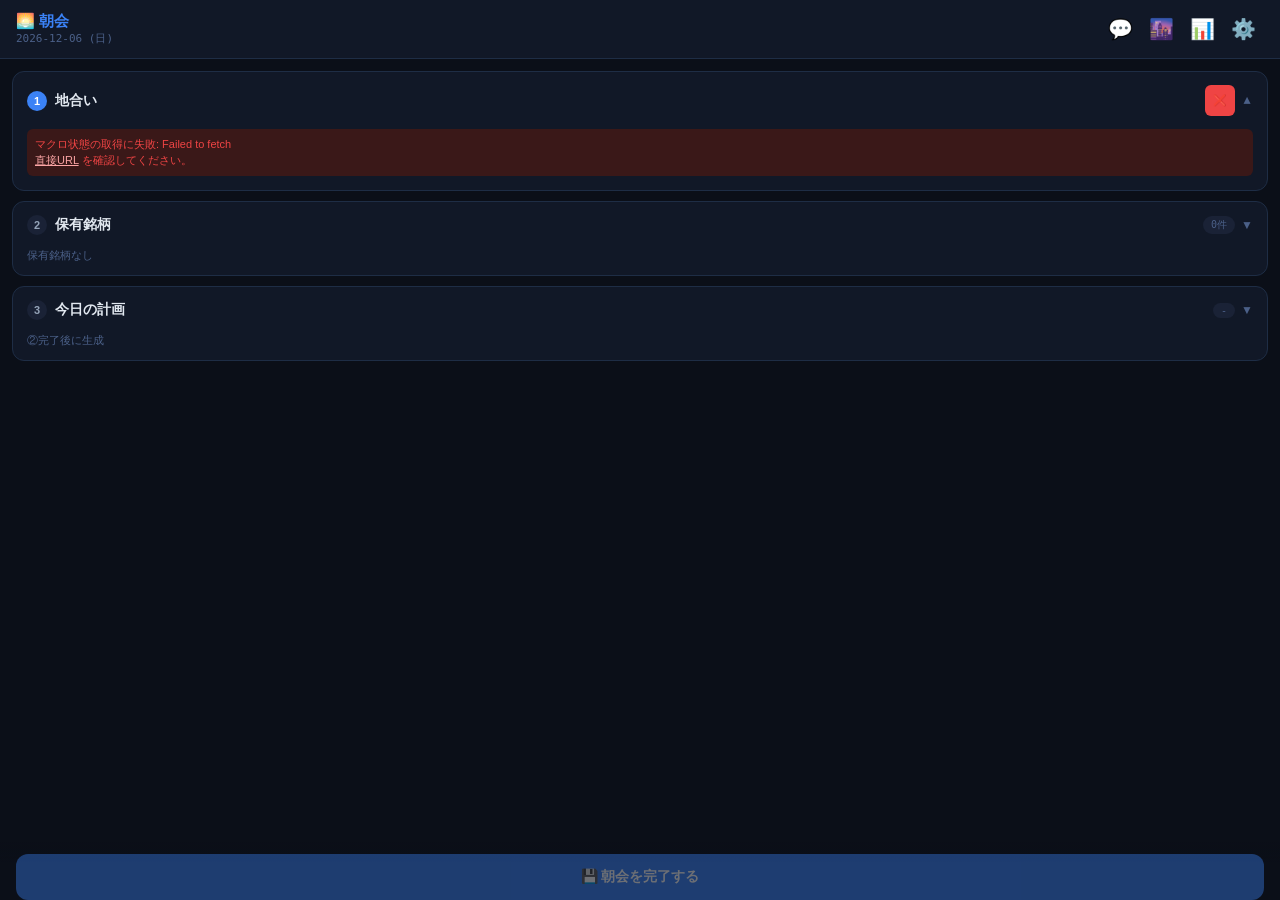
==== morning.html @ c6a456d5 "Implement scenario section for holdings Add scenario section for displaying three scenarios for hold" ====
<!DOCTYPE html>
<html lang="ja">
<head>
<meta charset="UTF-8">
<meta name="viewport" content="width=device-width, initial-scale=1.0, maximum-scale=1.0, user-scalable=no">
<title>朝会 - Trade Journal</title>
<meta name="theme-color" content="#0b0f18">
<meta name="mobile-web-app-capable" content="yes">
<meta name="apple-mobile-web-app-capable" content="yes">
<meta name="apple-mobile-web-app-status-bar-style" content="black-translucent">
<meta name="apple-mobile-web-app-title" content="朝会">
<link rel="apple-touch-icon" href="icon-192.png">
<!-- PWA: manifest を inline data URL で埋め込み -->
<link rel="manifest" id="pwaManifest">
<style>
:root{
  --bg:#0b0f18;--s1:#111827;--s2:#1a2236;--border:#1e2d45;
  --acc:#3b82f6;--green:#10b981;--red:#ef4444;--yellow:#f59e0b;--purple:#8b5cf6;
  --text:#e2e8f0;--t2:#94a3b8;--t3:#4b6088;
  --font:-apple-system,BlinkMacSystemFont,'Hiragino Kaku Gothic ProN',sans-serif;
  --mono:ui-monospace,SFMono-Regular,Menlo,monospace;
}
*{box-sizing:border-box;margin:0;padding:0;-webkit-tap-highlight-color:transparent;}
html,body{height:100%;}
body{
  background:var(--bg);color:var(--text);font-family:var(--font);
  display:flex;flex-direction:column;overflow-x:hidden;
}
button,input,textarea,select{font-family:inherit;}

/* ─── ヘッダー ─── */
header{
  padding:12px 16px;border-bottom:1px solid var(--border);
  display:flex;align-items:center;justify-content:space-between;
  background:var(--s1);flex-shrink:0;
}
.h-title{font-size:15px;font-weight:700;}
.h-title span{color:var(--acc);}
.h-date{font-size:11px;color:var(--t3);font-family:var(--mono);}
.h-btn{
  background:transparent;border:none;color:var(--t2);font-size:20px;
  cursor:pointer;padding:4px 8px;
}
.h-btn:hover{color:var(--text);}

/* ─── メイン ─── */
main{flex:1;overflow-y:auto;-webkit-overflow-scrolling:touch;padding:12px 12px 100px;}

/* ─── マクロアラート ─── */
.macro-alert{
  background:linear-gradient(135deg,#7c2d12,#9a3412);
  border:1px solid #ea580c;border-radius:12px;
  padding:12px 14px;margin-bottom:12px;display:flex;gap:10px;align-items:flex-start;
}
.macro-alert.info{background:linear-gradient(135deg,#1e3a8a,#1e40af);border-color:#3b82f6;}
.macro-alert.warn{background:linear-gradient(135deg,#7c2d12,#9a3412);border-color:#ea580c;}
.macro-alert .a-icon{font-size:24px;line-height:1;flex-shrink:0;}
.macro-alert .a-body{flex:1;min-width:0;}
.macro-alert .a-title{font-size:13px;font-weight:700;margin-bottom:4px;}
.macro-alert .a-text{font-size:11px;color:#fff;opacity:.9;line-height:1.45;}
.macro-alert .a-dismiss{
  background:rgba(0,0,0,.3);border:none;color:#fff;
  border-radius:6px;padding:4px 10px;font-size:11px;cursor:pointer;margin-top:8px;
}

/* ─── セクション（折りたたみ） ─── */
.sec{
  background:var(--s1);border:1px solid var(--border);border-radius:12px;
  margin-bottom:10px;overflow:hidden;
}
.sec-hdr{
  padding:13px 14px;display:flex;align-items:center;justify-content:space-between;
  cursor:pointer;user-select:none;
}
.sec-hdr-l{display:flex;align-items:center;gap:8px;}
.sec-num{
  background:var(--s2);color:var(--t2);font-size:11px;font-weight:700;
  width:20px;height:20px;border-radius:50%;
  display:flex;align-items:center;justify-content:center;flex-shrink:0;
}
.sec-num.done{background:var(--green);color:#fff;}
.sec-num.active{background:var(--acc);color:#fff;}
.sec-title{font-size:14px;font-weight:700;}
.sec-badge{
  font-size:10px;color:var(--t3);
  background:var(--s2);padding:2px 8px;border-radius:10px;font-family:var(--mono);
}
.sec-badge.active{background:var(--acc);color:#fff;}
.sec-badge.done{background:var(--green);color:#fff;}
.sec-badge.error{background:var(--red);color:#fff;}
.sec-arrow{color:var(--t3);font-size:12px;transition:transform .2s;}
.sec.open .sec-arrow{transform:rotate(180deg);}
.sec-body{padding:0 14px 14px;display:none;}
.sec.open .sec-body{display:block;}
.sec-preview{padding:0 14px 12px;font-size:11px;color:var(--t3);}
.sec.open .sec-preview{display:none;}

/* ─── ① 地合い ─── */
.regime-card{display:flex;gap:12px;align-items:center;margin-bottom:10px;}
.regime-icon{font-size:36px;line-height:1;}
.regime-info{flex:1;}
.regime-name{font-size:18px;font-weight:700;}
.regime-name.normal{color:var(--green);}
.regime-name.caution{color:var(--yellow);}
.regime-name.storm{color:#fb923c;}
.regime-name.halt{color:var(--red);}
.regime-meta{font-size:11px;color:var(--t2);font-family:var(--mono);margin-top:2px;}
.regime-advice{
  background:var(--s2);border-left:3px solid var(--acc);
  padding:8px 10px;border-radius:6px;font-size:12px;line-height:1.5;color:var(--t2);
}
.regime-advice.warn{border-left-color:var(--yellow);}
.regime-advice.danger{border-left-color:var(--red);}

/* ─── ② 保有銘柄カード ─── */
.empty{
  text-align:center;padding:30px 12px;color:var(--t3);font-size:13px;
}
.empty .ei{font-size:36px;margin-bottom:10px;}
.h-card{
  background:var(--s2);border:1px solid var(--border);border-radius:10px;
  padding:12px;margin-bottom:10px;transition:border-color .2s;
}
.h-card.judged{border-color:var(--green);background:#0f1d2e;}
.h-card-top{display:flex;justify-content:space-between;align-items:flex-start;margin-bottom:8px;gap:8px;}
.h-code-name{flex:1;min-width:0;}
.h-code{font-size:11px;color:var(--t3);font-family:var(--mono);}
.h-name{font-size:14px;font-weight:700;margin-top:1px;line-height:1.2;}
.h-price{text-align:right;flex-shrink:0;}
.h-cur{font-size:18px;font-weight:700;font-family:var(--mono);line-height:1;}
.h-chg{font-size:11px;font-family:var(--mono);margin-top:3px;}
.h-chg.up{color:var(--green);}
.h-chg.dn{color:var(--red);}

.h-meta{
  display:grid;grid-template-columns:1fr 1fr 1fr;gap:6px;
  background:var(--s1);border-radius:6px;padding:8px;margin-bottom:10px;
  font-size:10px;
}
.h-meta-item{text-align:center;}
.h-meta-lbl{color:var(--t3);margin-bottom:2px;}
.h-meta-val{font-family:var(--mono);font-weight:700;color:var(--text);}
.h-meta-val.dn{color:var(--red);}
.h-meta-val.up{color:var(--green);}

.h-judge-btns{display:grid;grid-template-columns:repeat(3,1fr);gap:6px;}
.j-btn{
  background:var(--s1);color:var(--t2);border:1px solid var(--border);
  border-radius:8px;padding:10px 4px;font-size:11px;font-weight:700;
  cursor:pointer;display:flex;flex-direction:column;align-items:center;gap:3px;
  transition:all .15s;
}
.j-btn .ji{font-size:18px;}
.j-btn:active{transform:scale(.96);}
.j-btn.sel-hold{background:var(--green);color:#fff;border-color:var(--green);}
.j-btn.sel-cut{background:var(--red);color:#fff;border-color:var(--red);}
.j-btn.sel-sell{background:var(--purple);color:#fff;border-color:var(--purple);}

.h-judged-banner{
  background:var(--s1);border-radius:6px;padding:8px 10px;
  font-size:11px;color:var(--t2);text-align:center;cursor:pointer;
  display:flex;align-items:center;justify-content:center;gap:6px;
}
.h-judged-banner b{color:var(--text);}
.h-judged-banner .change-link{color:var(--acc);font-size:10px;margin-left:4px;}

/* ─── Phase 1 (v0.18): 📰 ニュース・材料セクション ─── */
.news-section{
  background:var(--s1);border:1px solid var(--border);border-radius:8px;
  padding:8px 10px;margin:8px 0;
}
.news-hdr{
  display:flex;align-items:center;gap:6px;font-size:11px;color:var(--t2);
  margin-bottom:6px;
}
.news-hdr b{color:var(--text);font-size:12px;}
.news-meta{color:var(--t3);font-size:10px;margin-left:auto;}
.news-refresh-btn{
  background:transparent;border:none;color:var(--t3);cursor:pointer;
  font-size:12px;padding:2px 4px;
}
.news-refresh-btn:hover{color:var(--acc);}
.news-fetch-btn{
  width:100%;background:linear-gradient(135deg,#1d4ed8,#0891b2);
  border:none;border-radius:6px;color:#fff;font-size:12px;font-weight:700;
  padding:8px 10px;cursor:pointer;display:flex;align-items:center;justify-content:center;gap:5px;
}
.news-fetch-btn:active{transform:scale(.98);}
.news-bulk-btn{
  width:100%;background:linear-gradient(135deg,#1d4ed8,#0891b2);
  border:none;border-radius:8px;color:#fff;font-size:13px;font-weight:700;
  padding:11px 12px;cursor:pointer;margin-bottom:10px;
  display:flex;align-items:center;justify-content:center;gap:8px;
}
.news-bulk-btn:active{transform:scale(.98);}
.news-bulk-btn:disabled{opacity:.6;cursor:wait;}
.news-bulk-cached{font-size:10px;color:rgba(255,255,255,0.7);font-weight:500;}

/* ─── Phase 2 (v0.19): 🎯 3シナリオ判断材料 ─── */
.scenario-section{
  background:var(--s1);border:1px solid var(--border);border-radius:8px;
  padding:8px 10px;margin:8px 0;
}
.scenario-hdr{
  display:flex;align-items:center;gap:6px;font-size:11px;color:var(--t2);
  margin-bottom:6px;
}
.scenario-hdr b{color:var(--text);font-size:12px;}
.scenario-fetch-btn{
  width:100%;background:linear-gradient(135deg,#7c3aed,#9333ea);
  border:none;border-radius:6px;color:#fff;font-size:12px;font-weight:700;
  padding:8px 10px;cursor:pointer;display:flex;align-items:center;justify-content:center;gap:5px;
}
.scenario-fetch-btn:active{transform:scale(.98);}
.scenario-bulk-btn{
  width:100%;background:linear-gradient(135deg,#7c3aed,#9333ea);
  border:none;border-radius:8px;color:#fff;font-size:13px;font-weight:700;
  padding:11px 12px;cursor:pointer;margin-bottom:10px;
  display:flex;align-items:center;justify-content:center;gap:8px;
}
.scenario-bulk-btn:active{transform:scale(.98);}
.scenario-bulk-btn:disabled{opacity:.6;cursor:wait;}
.scenario-body{
  font-size:11.5px;line-height:1.6;color:#cbd5e1;padding:2px 0;
}
.scn-h{
  display:flex;align-items:center;gap:6px;font-size:12.5px;font-weight:700;
  padding:6px 8px;border-radius:5px;margin:6px 0 4px;
}
.scn-h span{font-size:14px;}
.scn-hold{background:rgba(34,197,94,0.10);color:#86efac;}
.scn-take{background:rgba(59,130,246,0.10);color:#93c5fd;}
.scn-cut {background:rgba(239,68,68,0.10);color:#fca5a5;}
.scn-li{padding:2px 0 2px 14px;font-size:11.5px;color:#cbd5e1;line-height:1.6;}
.news-loading{
  font-size:11px;color:var(--t2);padding:6px 4px;display:flex;align-items:center;gap:8px;
}
.news-body{
  font-size:11.5px;line-height:1.7;color:#cbd5e1;white-space:normal;
  padding:4px 2px;
}
.news-body b{color:var(--acc);}
.news-error{
  font-size:11px;color:#fca5a5;padding:6px 8px;background:rgba(239,68,68,0.08);
  border-radius:5px;display:flex;flex-direction:column;gap:6px;
}

/* ─── Phase 1 (v0.18): 🎁 優待保有銘柄セクション ─── */
.yutai-section-hdr{
  font-size:11px;color:var(--t3);font-weight:700;letter-spacing:.04em;
  margin:14px 0 6px;padding-top:10px;border-top:1px dashed var(--border);
}
.h-card-yutai{
  background:rgba(217,119,6,0.05);border:1px solid rgba(245,158,11,0.2);
  border-radius:8px;padding:8px 10px;margin-bottom:5px;opacity:.85;
}
.h-yutai-row{
  display:flex;align-items:center;gap:6px;font-size:11px;flex-wrap:wrap;
}
.h-yutai-badge{font-size:13px;}
.h-yutai-code{color:var(--t3);font-family:var(--mono);font-size:10px;}
.h-yutai-name{color:var(--text);font-weight:600;flex:1;min-width:0;overflow:hidden;text-overflow:ellipsis;white-space:nowrap;}
.h-yutai-price{color:var(--t2);font-family:var(--mono);font-size:11px;}
.h-yutai-pnl{font-family:var(--mono);font-size:11px;font-weight:700;}
.h-yutai-pnl .up{color:var(--green);}
.h-yutai-pnl .dn{color:var(--red);}
.h-yutai-detail{
  display:flex;align-items:center;gap:6px;flex-wrap:wrap;
  padding:5px 0 0 22px;font-size:10.5px;color:var(--t2);line-height:1.5;
}
.h-yutai-month{
  background:rgba(245,158,11,0.22);color:#fde68a;font-weight:700;
  padding:1px 6px;border-radius:3px;font-size:9.5px;letter-spacing:.04em;
}
.h-yutai-content{color:var(--text);font-size:10.5px;}

/* 手動入力フォーム */
.h-add-row{
  display:grid;grid-template-columns:1fr 2fr 1fr 50px;gap:6px;margin-bottom:10px;
}
.h-add-row input{
  background:var(--s1);border:1px solid var(--border);color:var(--text);
  padding:8px;border-radius:6px;font-size:12px;font-family:var(--mono);
}
.h-add-row .add-btn{
  background:var(--acc);color:#fff;border:none;border-radius:6px;
  font-size:18px;font-weight:700;cursor:pointer;
}
.h-source-note{
  font-size:10px;color:var(--t3);margin-bottom:8px;
  display:flex;align-items:center;gap:6px;
}
.h-source-note button{
  background:var(--s2);border:1px solid var(--border);color:var(--t2);
  padding:3px 8px;border-radius:4px;font-size:10px;cursor:pointer;
}

/* ─── ③ 計画 ─── */
.plan-empty{text-align:center;padding:24px 12px;color:var(--t3);font-size:12px;}
.plan-gen-btn{
  width:100%;padding:12px;background:var(--acc);color:#fff;border:none;
  border-radius:8px;font-size:13px;font-weight:700;cursor:pointer;
  display:flex;align-items:center;justify-content:center;gap:6px;
}
.plan-gen-btn:disabled{opacity:.5;cursor:not-allowed;}
.plan-text{
  background:var(--s2);border-radius:8px;padding:14px;
  font-size:13px;line-height:1.7;color:var(--text);
  white-space:pre-wrap;word-wrap:break-word;
}
.plan-meta{font-size:10px;color:var(--t3);margin-top:8px;text-align:right;font-family:var(--mono);}
.plan-error{
  background:#3a1818;border:1px solid var(--red);border-radius:8px;
  padding:10px 12px;color:#fca5a5;font-size:12px;line-height:1.5;
}

/* ─── 完了ボタン ─── */
.done-btn-wrap{
  position:fixed;bottom:0;left:0;right:0;
  padding:12px 16px env(safe-area-inset-bottom, 12px);
  background:linear-gradient(to top, var(--bg) 65%, transparent);
  z-index:90;
}
.done-btn{
  width:100%;padding:14px;border-radius:12px;border:none;
  background:var(--acc);color:#fff;font-size:14px;font-weight:700;
  cursor:pointer;transition:opacity .2s;
}
.done-btn:disabled{opacity:.4;cursor:not-allowed;}
.done-btn.completed{background:var(--green);}

/* ─── トースト ─── */
.toast{
  position:fixed;bottom:90px;left:50%;transform:translateX(-50%);
  background:var(--s2);color:var(--text);padding:10px 16px;border-radius:8px;
  font-size:12px;z-index:1000;border:1px solid var(--border);
  opacity:0;transition:opacity .25s;pointer-events:none;
  max-width:90%;text-align:center;
}
.toast.on{opacity:1;}

/* ─── モーダル ─── */
.modal-bg{
  position:fixed;inset:0;background:rgba(0,0,0,.7);z-index:200;
  display:none;align-items:flex-end;justify-content:center;
}
.modal-bg.on{display:flex;}
.modal{
  background:var(--s1);border-top-left-radius:16px;border-top-right-radius:16px;
  width:100%;max-width:480px;max-height:85vh;overflow-y:auto;
  padding:14px 16px env(safe-area-inset-bottom, 16px);
  border-top:1px solid var(--border);
}
.modal-hdr{
  display:flex;justify-content:space-between;align-items:center;
  padding-bottom:10px;border-bottom:1px solid var(--border);margin-bottom:14px;
}
.modal-title{font-size:15px;font-weight:700;}
.modal-close{
  background:transparent;border:none;color:var(--t2);font-size:22px;cursor:pointer;
}
.modal-sec{margin-bottom:18px;}
.modal-sec-title{
  font-size:11px;color:var(--t3);text-transform:uppercase;
  letter-spacing:.05em;margin-bottom:8px;font-weight:700;
}
.modal label{font-size:11px;color:var(--t2);display:block;margin-bottom:4px;}
.modal input[type=text],.modal input[type=password]{
  width:100%;background:var(--s2);border:1px solid var(--border);
  color:var(--text);padding:10px;border-radius:6px;font-size:12px;
  font-family:var(--mono);margin-bottom:8px;
}
.modal-btn{
  background:var(--s2);border:1px solid var(--border);color:var(--text);
  padding:9px 12px;border-radius:6px;font-size:12px;cursor:pointer;
  width:100%;text-align:left;margin-bottom:6px;
  display:flex;align-items:center;gap:8px;
}
.modal-btn:hover{background:var(--border);}
.modal-btn.danger{color:#fca5a5;border-color:#7f1d1d;}
.modal-btn.primary{background:var(--acc);border-color:var(--acc);color:#fff;}
.modal-btn .ki{font-size:14px;}

.history-item{
  background:var(--s2);border-radius:6px;padding:8px 10px;margin-bottom:6px;
  font-size:11px;
}
.history-item .hi-date{color:var(--t2);font-family:var(--mono);}
.history-item .hi-summary{margin-top:3px;color:var(--text);}

.api-status{font-size:10px;margin-top:4px;}
.api-status.set{color:var(--green);}
.api-status.unset{color:var(--yellow);}

/* ─── ローディング ─── */
.loading{display:inline-flex;gap:6px;align-items:center;color:var(--t3);font-size:12px;}
.loading::before{
  content:"";width:12px;height:12px;border:2px solid var(--border);
  border-top-color:var(--acc);border-radius:50%;animation:spin .8s linear infinite;
}
@keyframes spin{to{transform:rotate(360deg);}}

/* ─── 全般 ─── */
.muted{color:var(--t3);}
.error{color:var(--red);font-size:11px;padding:8px;background:#3a1818;border-radius:6px;line-height:1.4;}
.error a{color:#fca5a5;}

/* ─── 判断レビュー (v0.4) ─── */
.period-tabs{
  display:flex;gap:6px;margin-bottom:10px;
}
.ptab{
  flex:1;background:var(--s2);border:1px solid var(--border);
  color:var(--t2);padding:8px;border-radius:6px;font-size:11px;
  font-weight:700;cursor:pointer;transition:all .15s;
}
.ptab.active{background:var(--acc);color:#fff;border-color:var(--acc);}

.pattern-grid{
  display:grid;grid-template-columns:1fr 1fr;gap:8px;
}
@media(max-width:380px){
  .pattern-grid{grid-template-columns:1fr;}
}
.pattern-card{
  background:var(--s2);border:1px solid var(--border);
  border-radius:8px;padding:10px;
}
.pattern-card.too-early{border-left:3px solid var(--yellow);}
.pattern-card.held-wrong{border-left:3px solid var(--red);}
.pat-hdr{display:flex;align-items:center;gap:6px;margin-bottom:8px;}
.pat-icon{font-size:16px;line-height:1;}
.pat-title{font-size:12px;font-weight:700;}
.pat-stat{margin-bottom:8px;}
.pat-num{font-size:22px;font-weight:700;font-family:var(--mono);line-height:1;color:var(--text);}
.pat-num span{font-size:11px;font-weight:400;color:var(--t3);margin-left:2px;}
.pat-avg{font-size:10px;color:var(--t3);font-family:var(--mono);margin-top:3px;}
.pat-avg.up{color:var(--green);}
.pat-avg.dn{color:var(--red);}
.pat-empty{font-size:11px;color:var(--t3);text-align:center;padding:8px 0;}
.pat-list{display:flex;flex-direction:column;gap:4px;}
.pat-row{
  display:flex;align-items:center;gap:6px;font-size:10px;
  padding:5px 6px;background:var(--s1);border-radius:4px;
}
.pr-code{font-family:var(--mono);color:var(--t3);min-width:42px;flex-shrink:0;}
.pr-name{flex:1;min-width:0;overflow:hidden;text-overflow:ellipsis;white-space:nowrap;color:var(--text);}
.pr-score{font-family:var(--mono);font-weight:700;flex-shrink:0;}
.pr-score.up{color:var(--green);}
.pr-score.dn{color:var(--red);}

.summary-grid{
  display:grid;grid-template-columns:repeat(3,1fr);gap:6px;
}
.sum-item{
  background:var(--s2);border-radius:6px;padding:10px 8px;text-align:center;
}
.sum-lbl{font-size:10px;color:var(--t3);margin-bottom:5px;}
.sum-val{font-size:18px;font-weight:700;font-family:var(--mono);line-height:1;color:var(--text);}
.sum-val span{font-size:10px;color:var(--t3);font-weight:400;margin-left:1px;}
.sum-val.up{color:var(--green);}
.sum-val.dn{color:var(--red);}

.judg-list{display:flex;flex-direction:column;gap:3px;max-height:320px;overflow-y:auto;-webkit-overflow-scrolling:touch;}
.judg-row{
  display:grid;grid-template-columns:42px 50px 22px 22px 1fr;gap:6px;
  align-items:center;font-size:11px;padding:7px 8px;background:var(--s2);border-radius:4px;
}
.jr-date{font-family:var(--mono);color:var(--t3);}
.jr-code{font-family:var(--mono);color:var(--text);}
.jr-judge,.jr-out{text-align:center;font-size:13px;line-height:1;}
.jr-score{font-family:var(--mono);font-weight:700;text-align:right;}
.jr-score.up{color:var(--green);}
.jr-score.dn{color:var(--red);}
.jr-score.muted{color:var(--t3);}

.review-pending-note{
  font-size:10px;color:var(--t3);margin-top:8px;text-align:right;font-family:var(--mono);
}

.review-hdr-actions{display:flex;gap:4px;align-items:center;}
.review-hdr-actions .icon-btn{
  background:transparent;border:none;color:var(--t2);font-size:16px;cursor:pointer;padding:4px 8px;
}
.review-hdr-actions .icon-btn:hover{color:var(--text);}

/* ─── 指値ウォッチ (v0.5) ─── */
.w-card{
  background:var(--s2);border:1px solid var(--border);border-radius:10px;
  padding:10px 12px;margin-bottom:8px;
}
.w-card-top{display:flex;justify-content:space-between;align-items:flex-start;gap:8px;margin-bottom:8px;}
.w-name-row{flex:1;min-width:0;}
.w-rank{
  display:inline-block;font-size:10px;font-weight:700;padding:1px 6px;border-radius:8px;
  font-family:var(--mono);margin-right:6px;vertical-align:middle;
}
.w-rank.s{background:var(--purple);color:#fff;}
.w-rank.a{background:var(--acc);color:#fff;}
.w-code{font-family:var(--mono);color:var(--t3);font-size:11px;}
.w-name{font-size:13px;font-weight:700;line-height:1.2;margin-top:2px;color:var(--text);}
.w-cur{text-align:right;flex-shrink:0;}
.w-cur-val{font-family:var(--mono);font-size:14px;font-weight:700;color:var(--text);}
.w-cur-lbl{font-size:9px;color:var(--t3);}

.w-level{
  display:flex;align-items:center;gap:6px;
  background:var(--s1);border-radius:6px;padding:6px 8px;font-size:11px;
}
.w-level-tag{flex-shrink:0;font-size:11px;}
.w-level-price{font-family:var(--mono);font-weight:700;color:var(--text);}
.w-level-dist{
  margin-left:auto;font-family:var(--mono);font-size:10px;
  padding:2px 6px;border-radius:4px;background:var(--s2);
}
.w-level-dist.close{background:#1a3a2a;color:var(--green);}
.w-level-dist.very-close{background:#2a3a1a;color:#bef264;font-weight:700;}

.w-meta{
  display:flex;gap:10px;font-size:10px;color:var(--t3);margin-top:6px;
  font-family:var(--mono);
}
.w-empty{
  text-align:center;padding:20px 12px;color:var(--t3);font-size:12px;
}

.watch-settings-row{
  display:grid;grid-template-columns:1fr 1fr;gap:8px;margin-bottom:8px;
}
.watch-settings-row label{font-size:10px;color:var(--t3);display:block;margin-bottom:3px;}
.watch-settings-row input,.watch-settings-row select{
  width:100%;background:var(--s2);border:1px solid var(--border);
  color:var(--text);padding:6px 8px;border-radius:4px;font-size:12px;font-family:var(--mono);
}
.watch-toggle{
  display:flex;align-items:center;gap:8px;padding:8px;background:var(--s2);
  border-radius:6px;font-size:12px;color:var(--text);cursor:pointer;
}
.watch-toggle input{width:auto;}

/* ─── 月次Claude分析 (v0.6) ─── */
.ma-card{
  background:var(--s2);border-radius:8px;padding:12px;border-left:3px solid var(--purple);
}
.ma-loading{
  text-align:center;padding:18px 12px;color:var(--t3);font-size:12px;
}
.ma-empty{
  text-align:center;padding:18px 12px;color:var(--t3);font-size:11px;line-height:1.5;
}
.ma-text{
  font-size:12px;line-height:1.7;color:var(--text);
  white-space:pre-wrap;word-wrap:break-word;
}
.ma-meta{
  display:flex;justify-content:space-between;align-items:center;margin-top:10px;
  padding-top:10px;border-top:1px solid var(--border);
  font-size:10px;color:var(--t3);font-family:var(--mono);
}
.ma-regen-btn{
  background:transparent;border:1px solid var(--border);color:var(--t2);
  padding:4px 10px;border-radius:4px;font-size:10px;cursor:pointer;
}
.ma-regen-btn:hover{background:var(--s1);color:var(--text);}
.ma-regen-btn:disabled{opacity:.4;cursor:not-allowed;}
.ma-error{
  background:#3a1818;border:1px solid var(--red);border-radius:6px;
  padding:8px 10px;color:#fca5a5;font-size:11px;line-height:1.5;
}
.ma-gen-btn{
  width:100%;padding:10px;background:var(--purple);color:#fff;border:none;
  border-radius:6px;font-size:12px;font-weight:700;cursor:pointer;margin-top:8px;
}
.ma-gen-btn:hover{opacity:.9;}
.ma-gen-btn:disabled{opacity:.5;cursor:not-allowed;}

/* ─── サブタブ (v0.8 機能B - 売買分析タブ) ─── */
.sub-tabs{
  display:flex;gap:4px;margin-bottom:10px;
  border-bottom:2px solid var(--border);
}
.stab{
  flex:1;background:transparent;border:none;
  color:var(--t3);padding:8px 6px;
  font-size:12px;font-weight:700;cursor:pointer;
  border-bottom:3px solid transparent;margin-bottom:-2px;
  transition:color .15s, border-color .15s;
}
.stab:hover{color:var(--t2);}
.stab.active{color:var(--acc);border-bottom-color:var(--acc);}

/* 売買分析タブ: カード */
.ja-card{
  background:var(--s2);border-radius:8px;padding:14px;
  border-left:3px solid var(--purple);
}
.ja-empty{
  text-align:center;padding:20px 12px;color:var(--t3);
  font-size:12px;line-height:1.6;
}
.ja-empty b{color:var(--t2);}
.ja-preview{
  font-size:12px;color:var(--t2);line-height:1.7;
  padding:10px 12px;background:var(--s1);border-radius:6px;
}
.ja-preview b{color:var(--text);font-size:11px;text-transform:uppercase;letter-spacing:.05em;display:block;margin-bottom:4px;}
.ja-preview .up{color:var(--green);font-weight:700;font-family:var(--mono);}
.ja-preview .dn{color:var(--red);font-weight:700;font-family:var(--mono);}
.ja-gen-btn{
  width:100%;padding:12px;background:var(--purple);color:#fff;border:none;
  border-radius:8px;font-size:13px;font-weight:700;cursor:pointer;margin-top:12px;
}
.ja-gen-btn:hover{opacity:.9;}
.ja-gen-btn:disabled{opacity:.4;cursor:not-allowed;background:var(--s3);color:var(--t3);}
.ja-gen-btn.ja-regen{
  background:var(--s2);color:var(--t2);
  border:1px solid var(--border);
  font-size:11px;padding:9px;
}
.ja-gen-btn.ja-regen:hover{background:var(--s1);color:var(--text);}
.ja-note{
  font-size:10px;color:var(--t3);margin-top:10px;text-align:center;line-height:1.6;
}

/* B-4: Step カード（Gemini 市場文脈・数値解釈、B-5 で Claude Sonnet 戦略も追加） */
.ja-result{
  margin-top:14px;
}
.ja-result:empty{display:none;}
.ja-step-card{
  background:var(--s1);border-radius:8px;padding:12px 14px;margin-top:10px;
  border-left:3px solid var(--acc);
}
.ja-step-card.loading{border-left-color:var(--yellow);opacity:.7;}
.ja-step-card.error{border-left-color:var(--red);}
.ja-step-card.strategy{border-left-color:var(--green);}
.ja-step-hdr{
  font-size:12px;font-weight:700;color:var(--text);
  margin-bottom:8px;letter-spacing:.02em;
}
.ja-step-body{
  font-size:11px;line-height:1.75;color:var(--t2);
  white-space:pre-wrap;word-wrap:break-word;
}
.ja-step-meta{
  font-size:9px;color:var(--t3);font-family:var(--mono);
  margin-top:8px;padding-top:6px;border-top:1px solid var(--border);
  text-align:right;
}
.ja-step-error{
  background:#3a1818;border-radius:6px;padding:8px 10px;
  color:#fca5a5;font-size:11px;line-height:1.5;
}
.ja-step-placeholder{
  margin-top:10px;padding:10px 14px;
  background:var(--s2);border:1px dashed var(--border);
  border-radius:6px;text-align:center;
  font-size:10px;color:var(--t3);
}

/* v0.10: 分析履歴パネル */
.ja-hist-btn{
  background:var(--s1);color:var(--t2);border:1px solid var(--border);
  border-radius:6px;padding:7px 10px;font-size:11px;font-weight:600;
  cursor:pointer;margin-top:10px;width:100%;
  display:flex;align-items:center;justify-content:center;gap:6px;
}
.ja-hist-btn:hover{background:var(--s3);color:var(--text);}
.ja-hist-btn .ja-hist-count{
  font-size:10px;color:var(--t3);font-family:var(--mono);
}
.ja-hist-panel{
  margin-top:12px;background:var(--s1);border-radius:8px;
  border-left:3px solid var(--acc);padding:12px;
}
.ja-hist-panel-hdr{
  display:flex;align-items:center;justify-content:space-between;
  padding-bottom:10px;border-bottom:1px solid var(--border);margin-bottom:10px;
}
.ja-hist-panel-title{font-size:12px;font-weight:700;color:var(--text);}
.ja-hist-panel-close{
  background:transparent;border:none;color:var(--t3);
  font-size:16px;cursor:pointer;padding:2px 6px;
}
.ja-hist-panel-close:hover{color:var(--text);}
.ja-hist-filter{
  display:flex;gap:4px;flex-wrap:wrap;margin-bottom:10px;
}
.ja-hist-filter button{
  background:var(--s2);color:var(--t3);border:1px solid var(--border);
  border-radius:14px;padding:4px 10px;font-size:10px;font-weight:600;
  cursor:pointer;
}
.ja-hist-filter button.active{
  background:var(--acc);color:#fff;border-color:var(--acc);
}
.ja-hist-list{
  display:flex;flex-direction:column;gap:6px;
  max-height:60vh;overflow-y:auto;
}
.ja-hist-empty{
  text-align:center;padding:24px 12px;color:var(--t3);
  font-size:11px;line-height:1.6;
}
.ja-hist-item{
  background:var(--s2);border-radius:6px;border:1px solid var(--border);
  overflow:hidden;
}
.ja-hist-head{
  padding:10px 12px;cursor:pointer;
  display:flex;align-items:center;gap:8px;
  transition:background .15s;
}
.ja-hist-head:hover{background:var(--s3);}
.ja-hist-date{
  font-size:11px;font-weight:700;color:var(--text);
  font-family:var(--mono);min-width:70px;
}
.ja-hist-period{
  font-size:9px;color:var(--t3);background:var(--s3);
  padding:2px 6px;border-radius:10px;font-weight:600;
}
.ja-hist-meta{
  flex:1;font-size:10px;color:var(--t2);line-height:1.4;
}
.ja-hist-meta .up{color:var(--green);font-weight:700;font-family:var(--mono);}
.ja-hist-meta .dn{color:var(--red);font-weight:700;font-family:var(--mono);}
.ja-hist-chev{font-size:10px;color:var(--t3);transition:transform .15s;}
.ja-hist-item.open .ja-hist-chev{transform:rotate(180deg);}
.ja-hist-detail{
  padding:10px 12px;border-top:1px solid var(--border);background:var(--s1);
}
.ja-hist-actions{
  display:flex;gap:6px;margin-top:10px;
  padding-top:10px;border-top:1px dashed var(--border);
}
.ja-hist-actions button{
  flex:1;background:var(--s2);color:var(--t2);border:1px solid var(--border);
  border-radius:6px;padding:7px 10px;font-size:10px;font-weight:600;
  cursor:pointer;
}
.ja-hist-actions button:hover{background:var(--s3);color:var(--text);}
.ja-hist-actions .ja-hist-del:hover{color:#fca5a5;border-color:#7f1d1d;}
.ja-hist-legacy{
  font-size:9px;color:var(--t3);font-style:italic;
}

/* v0.11: 汎用コピーボタン（橙色で控えめ） */
.copy-btn-sm{
  background:transparent;
  border:1px solid rgba(245, 158, 11, 0.35);
  color:#f59e0b;
  border-radius:4px;padding:2px 7px;
  font-size:10px;font-weight:600;cursor:pointer;
  line-height:1.3;
  transition:background .15s, border-color .15s;
}
.copy-btn-sm:hover{
  background:rgba(245, 158, 11, 0.10);
  border-color:rgba(245, 158, 11, 0.6);
}
.copy-btn-sm:active{
  background:rgba(245, 158, 11, 0.20);
}
/* カードヘッダー右端に配置するためのラッパー */
.card-hdr-with-copy{
  display:flex;align-items:center;justify-content:space-between;
  gap:8px;margin-bottom:8px;
}
.card-hdr-with-copy .ja-step-hdr,
.card-hdr-with-copy .ev-gemini-hdr{
  margin-bottom:0;
}

/* v0.11: セクション単位コピーボタン（ズレ銘柄ごと・朝会③全体） */
.copy-section-btn{
  background:rgba(245, 158, 11, 0.08);
  color:#f59e0b;
  border:1px solid rgba(245, 158, 11, 0.3);
  border-radius:6px;padding:6px 10px;
  font-size:11px;font-weight:600;cursor:pointer;
  margin-top:8px;width:100%;
  display:flex;align-items:center;justify-content:center;gap:6px;
}
.copy-section-btn:hover{
  background:rgba(245, 158, 11, 0.15);
  border-color:rgba(245, 158, 11, 0.5);
}

/* v0.15: 深掘りボタン（チャットへの導線、青系で copy と区別） */
.drill-btn-sm{
  background:transparent;
  border:1px solid rgba(59, 130, 246, 0.35);
  color:#93c5fd;
  border-radius:4px;padding:2px 7px;
  font-size:10px;font-weight:600;cursor:pointer;
  line-height:1.3;
  transition:background .15s, border-color .15s;
}
.drill-btn-sm:hover{
  background:rgba(59, 130, 246, 0.10);
  border-color:rgba(59, 130, 246, 0.6);
}
.drill-btn-sm:active{
  background:rgba(59, 130, 246, 0.20);
}
.drill-section-btn{
  background:rgba(59, 130, 246, 0.08);
  color:#93c5fd;
  border:1px solid rgba(59, 130, 246, 0.3);
  border-radius:6px;padding:6px 10px;
  font-size:11px;font-weight:600;cursor:pointer;
  margin-top:6px;width:100%;
  display:flex;align-items:center;justify-content:center;gap:6px;
}
.drill-section-btn:hover{
  background:rgba(59, 130, 246, 0.15);
  border-color:rgba(59, 130, 246, 0.5);
}
/* カード右上にコピー＋深掘りを2つ並べるための簡易ラッパー */
.btn-row-tr{
  position:absolute;top:10px;right:12px;
  display:flex;gap:5px;align-items:center;
}

/* v0.11: 夕会モーダルヘッダの日次まとめボタン */
.ev-digest-btn{
  background:rgba(245, 158, 11, 0.10);
  color:#f59e0b;
  border:1px solid rgba(245, 158, 11, 0.35);
  border-radius:6px;padding:5px 10px;
  font-size:11px;font-weight:600;cursor:pointer;
  margin-right:6px;
  display:inline-flex;align-items:center;gap:4px;
  transition:background .15s;
}
.ev-digest-btn:hover{
  background:rgba(245, 158, 11, 0.18);
}
.ev-digest-btn:disabled{
  opacity:.4;cursor:not-allowed;
}

/* ─── 夕会 (v0.7) ─── */
.ev-summary{
  background:linear-gradient(135deg,#1e293b,#0f172a);
  border:1px solid var(--border);border-radius:10px;
  padding:12px 14px;margin-bottom:14px;
}
.ev-summary-title{
  font-size:11px;color:var(--t3);text-transform:uppercase;
  letter-spacing:.05em;margin-bottom:8px;font-weight:700;
}
.ev-summary-grid{
  display:grid;grid-template-columns:repeat(4,1fr);gap:6px;margin-bottom:10px;
}
.ev-stat{
  background:var(--s2);border-radius:6px;padding:6px 4px;text-align:center;
}
.ev-stat-num{font-size:18px;font-weight:700;color:var(--text);font-family:var(--mono);}
.ev-stat-lbl{font-size:9px;color:var(--t3);margin-top:2px;line-height:1.1;}
.ev-stat.consistent .ev-stat-num{color:var(--green);}
.ev-stat.postponed .ev-stat-num{color:var(--yellow);}
.ev-stat.changed .ev-stat-num{color:var(--purple);}
.ev-stat.unjudged .ev-stat-num{color:var(--acc);}
.ev-pnl-row{
  display:flex;justify-content:space-between;align-items:center;
  padding-top:8px;border-top:1px solid var(--border);font-size:11px;
}
.ev-pnl-lbl{color:var(--t2);}
.ev-pnl-val{font-family:var(--mono);font-weight:700;font-size:13px;}
.ev-pnl-val.pos{color:var(--green);}
.ev-pnl-val.neg{color:var(--red);}
.ev-pnl-val.zero{color:var(--t3);}

.ev-section-title{
  font-size:11px;color:var(--t3);text-transform:uppercase;
  letter-spacing:.05em;margin:14px 0 8px;font-weight:700;
}
.ev-card{
  background:var(--s2);border:1px solid var(--border);border-radius:8px;
  padding:10px 12px;margin-bottom:6px;
}
.ev-card.consistent{border-left:3px solid var(--green);}
.ev-card.postponed{border-left:3px solid var(--yellow);}
.ev-card.changed{border-left:3px solid var(--purple);}
.ev-card.unjudged{border-left:3px solid var(--acc);}
.ev-card-hdr{
  display:flex;align-items:center;justify-content:space-between;gap:8px;
  cursor:pointer;
}
.ev-card-l{display:flex;align-items:center;gap:6px;min-width:0;flex:1;}
.ev-card-name{font-size:13px;font-weight:700;}
.ev-card-code{font-size:10px;color:var(--t3);font-family:var(--mono);}
.ev-badge{
  font-size:10px;padding:2px 6px;border-radius:4px;font-weight:700;flex-shrink:0;
  white-space:nowrap;
}
.ev-badge.consistent{background:#064e3b;color:#6ee7b7;}
.ev-badge.postponed{background:#78350f;color:#fcd34d;}
.ev-badge.changed{background:#4c1d95;color:#c4b5fd;}
.ev-badge.unjudged{background:#1e3a8a;color:#93c5fd;}
.ev-card-body{
  margin-top:8px;font-size:11px;color:var(--t2);line-height:1.5;
}
.ev-card-body.collapsed{display:none;}
.ev-card-row{display:flex;justify-content:space-between;gap:8px;margin-bottom:3px;}
.ev-card-row .ev-row-lbl{color:var(--t3);}
.ev-card-row .ev-row-val{color:var(--text);font-family:var(--mono);}
.ev-card-row .ev-row-val.pos{color:var(--green);}
.ev-card-row .ev-row-val.neg{color:var(--red);}
.ev-card-arrow{font-size:10px;color:var(--t3);transition:transform .15s;}
.ev-card.open .ev-card-arrow{transform:rotate(180deg);}
.ev-card.open .ev-card-body{display:block;}
.ev-card-body.show{display:block;}

.ev-empty{
  text-align:center;padding:24px 16px;color:var(--t3);font-size:11px;line-height:1.6;
}
.ev-empty .ee-icon{font-size:32px;margin-bottom:8px;display:block;}

.ev-warn{
  background:#3a2a18;border:1px solid var(--yellow);border-radius:6px;
  padding:8px 10px;color:#fcd34d;font-size:11px;line-height:1.4;margin-bottom:12px;
}

/* ─── 夕会 Step2: メモ入力 + 保存 ─── */
.ev-memo-wrap{margin-top:8px;}
.ev-memo-lbl{
  font-size:10px;color:var(--t3);margin-bottom:4px;display:flex;
  align-items:center;justify-content:space-between;
}
.ev-memo-saved{
  font-size:9px;color:var(--green);opacity:0;transition:opacity .25s;
}
.ev-memo-saved.show{opacity:1;}
.ev-memo{
  width:100%;background:var(--bg);border:1px solid var(--border);
  color:var(--text);padding:6px 8px;border-radius:4px;
  font-size:11px;line-height:1.4;font-family:var(--font);
  resize:vertical;min-height:38px;
}
.ev-memo:focus{outline:none;border-color:var(--acc);}

.ev-save-bar{
  position:sticky;bottom:0;
  background:linear-gradient(to top, var(--s1) 70%, transparent);
  padding:14px 0 4px;margin-top:8px;
}
.ev-save-btn{
  width:100%;padding:11px;background:var(--acc);color:#fff;border:none;
  border-radius:8px;font-size:13px;font-weight:700;cursor:pointer;
}
.ev-save-btn:hover{opacity:.9;}
.ev-save-btn:disabled{opacity:.4;cursor:not-allowed;}
.ev-save-btn.saved{background:var(--green);}
.ev-saved-info{
  font-size:10px;color:var(--t3);text-align:center;margin-top:6px;line-height:1.4;
}

/* ─── 夕会 Step3: Claude 振り返り ─── */
.ev-claude-wrap{margin-top:10px;}
.ev-claude-btn{
  width:100%;padding:8px 10px;background:var(--s1);color:#c4b5fd;
  border:1px solid #4c1d95;border-radius:6px;
  font-size:11px;font-weight:700;cursor:pointer;
  display:flex;align-items:center;justify-content:center;gap:6px;
}
.ev-claude-btn:hover{background:#1e1b4b;}
.ev-claude-btn:disabled{opacity:.5;cursor:not-allowed;}
.ev-claude-result{
  margin-top:8px;background:var(--s1);border:1px solid #4c1d95;border-radius:6px;
  padding:8px 10px;font-size:11px;line-height:1.55;color:var(--text);
  white-space:pre-wrap;word-break:break-word;
}
.ev-claude-meta{
  font-size:9px;color:var(--t3);margin-top:6px;
  display:flex;justify-content:space-between;align-items:center;
}
.ev-claude-meta .regen-link{
  background:transparent;border:none;color:var(--t3);font-size:9px;
  cursor:pointer;text-decoration:underline;padding:0;
}
.ev-claude-meta .regen-link:hover{color:#c4b5fd;}
.ev-claude-error{
  margin-top:8px;background:#3a1818;border:1px solid var(--red);border-radius:6px;
  padding:8px 10px;color:#fca5a5;font-size:11px;line-height:1.4;
}
.ev-claude-loading{
  margin-top:8px;padding:8px 10px;background:var(--s1);border:1px dashed var(--border);
  border-radius:6px;font-size:11px;color:var(--t2);
  display:flex;align-items:center;gap:8px;
}

/* ─── 夕会 A-α: Gemini 市場背景 (v0.9) ─── */
.ev-gemini-wrap{margin-top:10px;}
.ev-gemini-hdr{
  font-size:10px;color:#7dd3fc;font-weight:700;
  margin-bottom:4px;letter-spacing:.02em;
}
.ev-gemini-result{
  background:var(--s1);border:1px solid #0369a1;border-radius:6px;
  padding:8px 10px;font-size:11px;line-height:1.55;color:var(--text);
  white-space:pre-wrap;word-break:break-word;
}
.ev-gemini-meta{
  font-size:9px;color:var(--t3);margin-top:6px;
  text-align:right;font-family:var(--mono);
}
.ev-gemini-error{
  background:#3a1818;border:1px solid var(--red);border-radius:6px;
  padding:8px 10px;color:#fca5a5;font-size:11px;line-height:1.4;
}
.ev-gemini-loading{
  padding:8px 10px;background:var(--s1);border:1px dashed #0369a1;
  border-radius:6px;font-size:11px;color:#7dd3fc;
  display:flex;align-items:center;gap:8px;
}
.ev-gemini-hint{
  font-size:10px;color:#7dd3fc;margin-top:4px;text-align:center;
  opacity:.8;
}

/* ─── 対話チャット（Phase 4 Stage 4.1） ─── */
/* チャットは他のモーダルと違い max-height を目一杯使う（100dvh - header余白） */
#chatModal.modal-bg{align-items:stretch;}
#chatModal .modal{
  max-height:100dvh;height:100dvh;max-width:560px;
  border-radius:0;border-top:none;
  padding:0; /* 内側で個別にpadding制御 */
  display:flex;flex-direction:column;
  background:var(--bg);
}
.chat-hdr{
  padding:12px 16px;
  border-bottom:1px solid var(--border);background:var(--s1);
  display:flex;justify-content:space-between;align-items:center;
  flex-shrink:0;
}
.chat-hdr-title{font-size:15px;font-weight:700;}
.chat-hdr-actions{display:flex;gap:4px;align-items:center;}
.chat-clear-btn{
  background:transparent;border:1px solid var(--border);
  color:var(--t2);font-size:11px;cursor:pointer;
  padding:4px 8px;border-radius:6px;
}
.chat-clear-btn:hover{color:var(--text);border-color:var(--t2);}
/* v0.16: Claude モデル切替セレクト（ヘッダー右側、Opus 選択時は橙） */
.chat-model-select{
  background:transparent;border:1px solid var(--border);
  color:var(--t2);font-size:11px;cursor:pointer;
  padding:4px 6px;border-radius:6px;
  font-family:inherit;line-height:1.2;
  max-width:100px;
}
.chat-model-select:hover{color:var(--text);border-color:var(--t2);}
.chat-model-select:focus{outline:none;border-color:var(--acc);}
.chat-model-select.opus{
  color:var(--yellow);border-color:var(--yellow);
}
.chat-mode-row{
  display:flex;gap:6px;padding:8px 14px;background:var(--s1);
  border-bottom:1px solid var(--border);flex-shrink:0;
}
.chat-mode-btn{
  flex:1;padding:7px 4px;border-radius:7px;
  border:1px solid var(--border);background:transparent;
  color:var(--t3);font-size:11px;font-weight:700;cursor:pointer;
  transition:.15s;font-family:inherit;
}
.chat-mode-btn.on{
  background:var(--s2);color:var(--text);border-color:var(--acc);
}
.chat-info{
  padding:6px 14px;font-size:10px;color:var(--t3);
  background:var(--s1);border-bottom:1px solid var(--border);
  display:flex;justify-content:space-between;flex-shrink:0;
  gap:8px;
}
.chat-info .cost{color:var(--yellow);font-weight:600;flex-shrink:0;}
.chat-info .ctx{flex:1;min-width:0;overflow:hidden;text-overflow:ellipsis;white-space:nowrap;}
.chat-ctx-row{
  display:flex;gap:5px;padding:7px 14px;background:var(--s1);
  border-bottom:1px solid var(--border);flex-shrink:0;
  overflow-x:auto;-webkit-overflow-scrolling:touch;
  scrollbar-width:none;
}
.chat-ctx-row::-webkit-scrollbar{display:none;}
.chat-ctx-chip{
  background:transparent;border:1px solid var(--border);
  color:var(--t3);font-size:10px;font-weight:600;cursor:pointer;
  padding:4px 9px;border-radius:12px;flex-shrink:0;
  transition:.15s;font-family:inherit;white-space:nowrap;
  display:flex;align-items:center;gap:3px;
}
.chat-ctx-chip.on{
  background:rgba(59,130,246,.15);
  border-color:var(--acc);color:#93c5fd;
}
.chat-ctx-chip.disabled{opacity:.4;cursor:not-allowed;}
.chat-ctx-chip .ctx-na{font-size:9px;opacity:.6;margin-left:2px;}
.chat-scroll{
  flex:1;overflow-y:auto;-webkit-overflow-scrolling:touch;
  padding:14px 14px 8px;min-height:0;
  background:var(--bg);
}
.chat-empty{
  text-align:center;padding:32px 20px;color:var(--t3);font-size:12px;
  line-height:1.7;
}
.chat-empty .emoji{font-size:36px;margin-bottom:10px;}
.chat-empty .hint{margin-top:12px;font-size:11px;opacity:.7;}
.chat-msg{display:flex;gap:7px;margin-bottom:10px;align-items:flex-start;}
.chat-msg.u{flex-direction:row-reverse;}
.chat-bubble{
  background:var(--s1);border:1px solid var(--border);border-radius:11px;
  padding:9px 12px;font-size:13px;line-height:1.7;max-width:86%;
  word-break:break-word;
}
.chat-bubble a{color:var(--acc);}
.chat-msg.u .chat-bubble{
  background:rgba(59,130,246,.16);border-color:rgba(59,130,246,.3);
  color:var(--text);
}
.chat-avatar{
  width:28px;height:28px;border-radius:7px;
  display:flex;align-items:center;justify-content:center;
  font-size:14px;flex-shrink:0;background:var(--s2);
}
.chat-dual{
  background:var(--s1);border:1px solid var(--border);border-radius:11px;
  overflow:hidden;max-width:94%;margin-bottom:10px;width:fit-content;
}
.chat-dual-pane{padding:9px 12px;font-size:13px;line-height:1.75;word-break:break-word;}
.chat-dual-pane + .chat-dual-pane{border-top:1px solid var(--border);}
.chat-dual-hdr{
  font-size:10px;font-weight:700;padding:2px 7px;border-radius:9px;
  display:inline-block;margin-bottom:6px;
}
.chat-dual-hdr.g{background:rgba(139,92,246,.18);color:#c4b5fd;}
.chat-dual-hdr.c{background:rgba(59,130,246,.18);color:#93c5fd;}
.chat-loading{
  display:flex;align-items:center;gap:8px;font-size:12px;color:var(--t3);
}
.chat-loading .spin{
  width:14px;height:14px;border:2px solid var(--border);
  border-top-color:var(--acc);border-radius:50%;
  animation:spin .7s linear infinite;flex-shrink:0;
}
.chat-input-bar{
  display:flex;gap:8px;padding:10px 14px;
  background:var(--s1);border-top:1px solid var(--border);
  flex-shrink:0;padding-bottom:max(10px, env(safe-area-inset-bottom, 10px));
}
.chat-input{
  flex:1;background:var(--s2);border:1px solid var(--border);
  color:var(--text);padding:9px 11px;border-radius:10px;
  font-size:13px;line-height:1.45;resize:none;min-height:38px;max-height:96px;
  font-family:inherit;
}
.chat-input:focus{outline:none;border-color:var(--acc);}
.chat-send{
  width:42px;height:38px;background:var(--acc);border:none;
  border-radius:10px;color:#fff;font-size:17px;cursor:pointer;
  flex-shrink:0;display:flex;align-items:center;justify-content:center;
}
.chat-send:disabled{opacity:.4;cursor:not-allowed;}
.chat-msg-error{color:#fca5a5;}

/* ─── チャット履歴パネル (Phase 4 Stage 4.3) ─── */
.chat-history-panel{
  position:absolute;inset:0;background:var(--bg);
  display:none;flex-direction:column;z-index:5;
}
.chat-history-panel.on{display:flex;}
.chat-history-hdr{
  padding:12px 16px;background:var(--s1);
  border-bottom:1px solid var(--border);
  display:flex;justify-content:space-between;align-items:center;
  flex-shrink:0;
}
.chat-history-title{font-size:14px;font-weight:700;}
.chat-history-list{
  flex:1;overflow-y:auto;-webkit-overflow-scrolling:touch;
  padding:10px 12px;
}
.chat-history-empty{
  text-align:center;padding:32px 20px;color:var(--t3);font-size:12px;
  line-height:1.7;
}
.chat-history-item{
  background:var(--s1);border:1px solid var(--border);
  border-radius:10px;padding:10px 12px;margin-bottom:8px;
  cursor:pointer;transition:.15s;
}
.chat-history-item:hover{border-color:var(--acc);background:var(--s2);}
.chat-history-item.current{border-color:var(--acc);background:rgba(59,130,246,.08);}
.chat-history-item-top{
  display:flex;justify-content:space-between;align-items:center;
  margin-bottom:4px;gap:8px;
}
.chat-history-item-date{font-size:10px;color:var(--t3);font-family:var(--mono);}
.chat-history-item-mode{
  font-size:9px;font-weight:700;padding:1px 6px;border-radius:8px;
  background:var(--s2);color:var(--t2);
}
.chat-history-item-title{
  font-size:12px;color:var(--text);line-height:1.5;
  display:-webkit-box;-webkit-line-clamp:2;-webkit-box-orient:vertical;
  overflow:hidden;
}
.chat-history-item-meta{
  font-size:10px;color:var(--t3);margin-top:5px;
  display:flex;gap:10px;align-items:center;
}
.chat-history-item-actions{
  display:flex;gap:4px;margin-top:7px;
}
.chat-history-action-btn{
  background:transparent;border:1px solid var(--border);
  color:var(--t2);font-size:10px;cursor:pointer;
  padding:3px 8px;border-radius:6px;font-family:inherit;
}
.chat-history-action-btn:hover{color:var(--text);border-color:var(--t2);}
.chat-history-action-btn.danger:hover{color:#fca5a5;border-color:var(--red);}
.chat-history-current-badge{
  font-size:9px;color:var(--acc);font-weight:700;
  background:rgba(59,130,246,.15);padding:1px 6px;border-radius:8px;
}
/* 履歴パネルが開いてる時、モーダル本体はrelativeにして overlay を被せる */
#chatModal .modal{position:relative;}

/* ════════════════════════════════════════════════════════════
   Phase 5.3 (v0.17): ファンダ・需給チップ + 動的リスク管理 + 見送り機能
   ════════════════════════════════════════════════════════════ */

/* ── ファンダ・需給チップ（h-card / w-card 共通） ── */
.fund-chips{
  display:flex;flex-wrap:wrap;gap:4px;margin-top:8px;
}
.fund-chip{
  font-size:10px;padding:2px 7px;border-radius:10px;
  background:var(--s1);color:var(--t2);border:1px solid var(--border);
  font-family:var(--mono);line-height:1.45;white-space:nowrap;
  display:inline-flex;align-items:center;gap:3px;
}
.fund-chip-lbl{color:var(--t3);font-size:9px;font-family:var(--font);}
.fund-chip.warn{background:#3a2a18;color:#fcd34d;border-color:#92400e;}
.fund-chip.danger{background:#3a1818;color:#fca5a5;border-color:#7f1d1d;}
.fund-chip.muted{opacity:.45;}
.fund-chip.good{background:#0f2a1f;color:#6ee7b7;border-color:#065f46;}

/* ── ATR ベース撤退ライン目安（h-meta 内） ── */
.atr-hint{
  display:block;font-size:9px;color:var(--t3);
  font-family:var(--mono);margin-top:3px;line-height:1.3;
}
.atr-hint.has-data{color:#7dd3fc;}
.atr-hint .atr-lbl{color:var(--t3);font-size:8.5px;}

/* ── タイムストップ警告アイコン ── */
.time-stop-icon{
  display:inline-flex;align-items:center;gap:3px;
  font-size:10px;padding:1px 6px;border-radius:8px;
  background:#3a2a18;color:#fcd34d;border:1px solid #92400e;
  margin-left:6px;font-family:var(--mono);font-weight:700;vertical-align:middle;
}
.time-stop-icon.danger{background:#3a1818;color:#fca5a5;border-color:#7f1d1d;}

/* ── 4列に拡張した判定ボタン（見送り追加） ── */
.h-judge-btns.with-skip{grid-template-columns:repeat(4,1fr);}
.h-judge-btns.with-skip .j-btn{padding:9px 2px;font-size:10px;}
.h-judge-btns.with-skip .j-btn .ji{font-size:16px;}
.j-btn.sel-skip{background:#475569;color:#fff;border-color:#475569;}

/* ── 検討スルー記録リンク（手動追加フォーム下） ── */
.skip-log-link{
  display:flex;align-items:center;justify-content:center;gap:6px;
  background:transparent;border:1px dashed #475569;color:#94a3b8;
  border-radius:6px;padding:7px 10px;font-size:11px;cursor:pointer;
  width:100%;margin-top:6px;font-family:inherit;
}
.skip-log-link:hover{background:rgba(148,163,184,.06);color:#cbd5e1;}

/* ── 見送りモーダル ── */
.skip-reasons{display:grid;grid-template-columns:1fr 1fr;gap:6px;margin-bottom:4px;}
@media(max-width:380px){.skip-reasons{grid-template-columns:1fr;}}
.skip-reason{
  background:var(--s2);border:1px solid var(--border);border-radius:6px;
  padding:8px 10px;font-size:12px;color:var(--t2);cursor:pointer;
  display:flex;align-items:center;gap:7px;user-select:none;
  transition:.12s;
}
.skip-reason:hover{border-color:var(--t2);color:var(--text);}
.skip-reason.on{
  background:rgba(59,130,246,.15);border-color:var(--acc);color:#93c5fd;font-weight:600;
}
.skip-reason input{display:none;}
.skip-reason .check{
  width:14px;height:14px;border-radius:3px;border:1.5px solid var(--t3);
  flex-shrink:0;display:flex;align-items:center;justify-content:center;
  font-size:9px;line-height:1;color:transparent;
}
.skip-reason.on .check{background:var(--acc);border-color:var(--acc);color:#fff;}
.skip-reason.on .check::before{content:"✓";}
.skip-memo{
  width:100%;background:var(--s2);border:1px solid var(--border);
  color:var(--text);padding:8px 10px;border-radius:6px;font-size:12px;
  font-family:var(--font);line-height:1.5;resize:vertical;min-height:60px;
}
.skip-memo:focus{outline:none;border-color:var(--acc);}
.skip-target-info{
  background:var(--s2);border-radius:6px;padding:9px 11px;margin-bottom:14px;
  font-size:11px;color:var(--t2);line-height:1.5;
  border-left:3px solid #475569;
}
.skip-target-info b{color:var(--text);font-family:var(--mono);}
.skip-target-info .skip-target-meta{color:var(--t3);font-size:10px;margin-top:3px;}
.skip-code-input{
  display:grid;grid-template-columns:1fr 2fr;gap:6px;margin-bottom:10px;
}
.skip-code-input input{
  background:var(--bg);border:1px solid var(--border);color:var(--text);
  padding:7px 9px;border-radius:5px;font-size:12px;font-family:var(--mono);
}
.skip-code-input input:focus{outline:none;border-color:var(--acc);}
.skip-actions{display:flex;gap:8px;margin-top:12px;}
.skip-actions button{
  flex:1;padding:10px;border-radius:6px;font-size:12px;font-weight:700;cursor:pointer;
  border:1px solid var(--border);font-family:inherit;
}
.skip-actions .skip-cancel{background:var(--s2);color:var(--t2);}
.skip-actions .skip-cancel:hover{background:var(--border);}
.skip-actions .skip-confirm{background:var(--acc);color:#fff;border-color:var(--acc);}
.skip-actions .skip-confirm:disabled{opacity:.4;cursor:not-allowed;}
</style>
</head>
<body>

<header>
  <div>
    <div class="h-title">🌅 <span>朝会</span></div>
    <div class="h-date" id="hDate"></div>
  </div>
  <div style="display:flex;gap:0;align-items:center;">
    <button class="h-btn" id="chatBtn" title="対話チャット">💬</button>
    <button class="h-btn" id="eveningBtn" title="夕会">🌆</button>
    <button class="h-btn" id="reviewBtn" title="判断レビュー">📊</button>
    <button class="h-btn" id="settingsBtn" title="設定">⚙️</button>
  </div>
</header>

<main>
  <div id="alertArea"></div>

  <!-- ① 地合い -->
  <div class="sec open" id="secMacro">
    <div class="sec-hdr" onclick="toggleSec('secMacro')">
      <div class="sec-hdr-l">
        <div class="sec-num active" id="numMacro">1</div>
        <div class="sec-title">地合い</div>
      </div>
      <div style="display:flex;align-items:center;gap:6px;">
        <div class="sec-badge" id="badgeMacro">読込中</div>
        <div class="sec-arrow">▼</div>
      </div>
    </div>
    <div class="sec-preview" id="previewMacro">読込中...</div>
    <div class="sec-body" id="bodyMacro">
      <div class="loading">マクロ状態を取得中...</div>
    </div>
  </div>

  <!-- ② 保有銘柄 -->
  <div class="sec" id="secHoldings">
    <div class="sec-hdr" onclick="toggleSec('secHoldings')">
      <div class="sec-hdr-l">
        <div class="sec-num" id="numHoldings">2</div>
        <div class="sec-title">保有銘柄</div>
      </div>
      <div style="display:flex;align-items:center;gap:6px;">
        <div class="sec-badge" id="badgeHoldings">-</div>
        <div class="sec-arrow">▼</div>
      </div>
    </div>
    <div class="sec-preview" id="previewHoldings">①完了後に展開</div>
    <div class="sec-body" id="bodyHoldings"></div>
  </div>

  <!-- ④ 指値ウォッチ (v0.5) -->
  <div class="sec" id="secWatch" style="display:none;">
    <div class="sec-hdr" onclick="toggleSec('secWatch')">
      <div class="sec-hdr-l">
        <div class="sec-num">💎</div>
        <div class="sec-title">指値ウォッチ</div>
      </div>
      <div style="display:flex;align-items:center;gap:6px;">
        <div class="sec-badge" id="badgeWatch">-</div>
        <div class="sec-arrow">▼</div>
      </div>
    </div>
    <div class="sec-preview" id="previewWatch">押し目候補なし</div>
    <div class="sec-body" id="bodyWatch"></div>
  </div>

  <!-- ③ 今日の計画 -->
  <div class="sec" id="secPlan">
    <div class="sec-hdr" onclick="toggleSec('secPlan')">
      <div class="sec-hdr-l">
        <div class="sec-num" id="numPlan">3</div>
        <div class="sec-title">今日の計画</div>
      </div>
      <div style="display:flex;align-items:center;gap:6px;">
        <div class="sec-badge" id="badgePlan">-</div>
        <div class="sec-arrow">▼</div>
      </div>
    </div>
    <div class="sec-preview" id="previewPlan">②完了後に生成</div>
    <div class="sec-body" id="bodyPlan">
      <div class="plan-empty">②保有銘柄の判定を完了すると、Claude が今日の計画を生成します</div>
    </div>
  </div>
</main>

<div class="done-btn-wrap">
  <button class="done-btn" id="doneBtn" disabled onclick="completeSession()">💾 朝会を完了する</button>
</div>

<!-- ─── 設定モーダル ─── -->
<div class="modal-bg" id="settingsModal">
  <div class="modal">
    <div class="modal-hdr">
      <div class="modal-title">⚙️ 設定</div>
      <button class="modal-close" onclick="closeSettings()">×</button>
    </div>

    <div class="modal-sec">
      <div class="modal-sec-title">🔑 API キー (v1 と共有)</div>

      <label>Claude (Anthropic) API Key</label>
      <input type="password" id="inpClaudeKey" placeholder="sk-ant-...">
      <div class="api-status" id="statClaudeKey"></div>

      <label style="margin-top:10px;">Gemini API Key（売買分析・市場文脈用）</label>
      <input type="password" id="inpGeminiKey" placeholder="AIzaSy...">
      <div class="api-status" id="statGeminiKey"></div>

      <button class="modal-btn primary" onclick="saveKeys()" style="margin-top:10px;justify-content:center;">
        💾 API キーを保存
      </button>
    </div>

    <div class="modal-sec">
      <div class="modal-sec-title">📋 朝会履歴</div>
      <div id="historyList">
        <div class="loading">読込中...</div>
      </div>
    </div>

    <div class="modal-sec">
      <div class="modal-sec-title">🛠 メンテナンス</div>
      <button class="modal-btn" onclick="exportHistory()">
        <span class="ki">📤</span>判定履歴を JSON でエクスポート
      </button>
      <button class="modal-btn" onclick="clearCache()">
        <span class="ki">🔄</span>キャッシュをクリア（再 fetch）
      </button>
      <button class="modal-btn danger" onclick="resetTodaySession()">
        <span class="ki">🗑</span>当日の判定をリセット
      </button>
    </div>

    <div class="modal-sec">
      <div class="modal-sec-title">ℹ️ アプリ情報</div>
      <div style="font-size:11px;color:var(--t2);line-height:1.6;">
        <div>バージョン: <b style="color:var(--text);">v0.19</b></div>
        <div>v1: <a href="trading_journal.html" style="color:var(--acc);">trading_journal.html</a></div>
        <div>データソース: <a href="https://github.com/hiroki300/trade-journal-data" target="_blank" style="color:var(--acc);">trade-journal-data</a></div>
      </div>
    </div>
  </div>
</div>

<div class="toast" id="toast"></div>

<!-- ─── 判断レビューモーダル (v0.4) ─── -->
<div class="modal-bg" id="reviewModal">
  <div class="modal">
    <div class="modal-hdr">
      <div class="modal-title">📊 判断レビュー</div>
      <div class="review-hdr-actions">
        <button class="icon-btn" onclick="refreshReviewModal()" title="再評価">🔄</button>
        <button class="modal-close" onclick="closeReviewModal()">×</button>
      </div>
    </div>
    <div id="reviewBody">
      <div class="loading" style="padding:24px;justify-content:center;">読込中...</div>
    </div>
  </div>
</div>

<!-- 夕会モーダル (v0.7) -->
<div class="modal-bg" id="eveningModal">
  <div class="modal">
    <div class="modal-hdr">
      <div class="modal-title">🌆 夕会</div>
      <div class="review-hdr-actions">
        <button class="ev-digest-btn" id="evDigestBtn" onclick="copyDailyDigest()" title="朝会計画＋夕会まとめをMarkdownコピー">📋 今日のまとめ</button>
        <button class="icon-btn" onclick="refreshEveningModal()" title="再読込">🔄</button>
        <button class="modal-close" onclick="closeEveningModal()">×</button>
      </div>
    </div>
    <div id="eveningBody">
      <div class="loading" style="padding:24px;justify-content:center;">集計中...</div>
    </div>
  </div>
</div>

<!-- 対話チャットモーダル (Phase 4 Stage 4.1) -->
<div class="modal-bg" id="chatModal">
  <div class="modal">
    <div class="chat-hdr">
      <div class="chat-hdr-title">💬 対話チャット</div>
      <div class="chat-hdr-actions">
        <select class="chat-model-select" id="chatModelSelect" onchange="setChatClaudeModel(this.value)" title="Claude モデル切替（合議・Claude単独時に有効）">
          <option value="claude-haiku-4-5-20251001">Haiku 4.5</option>
          <option value="claude-sonnet-4-6">Sonnet 4.6</option>
          <option value="claude-opus-4-7">Opus 4.7</option>
        </select>
        <button class="chat-clear-btn" onclick="openChatHistoryPanel()" title="履歴を見る">📚 履歴</button>
        <button class="chat-clear-btn" onclick="clearChatHistory()" title="現在の会話を終了して新規開始">🗑 クリア</button>
        <button class="modal-close" onclick="closeChatModal()">×</button>
      </div>
    </div>
    <div class="chat-mode-row">
      <button class="chat-mode-btn on" id="chatModeGC" onclick="setChatMode('gc')">🤝 合議</button>
      <button class="chat-mode-btn" id="chatModeG" onclick="setChatMode('g')">🤖 Gemini</button>
      <button class="chat-mode-btn" id="chatModeC" onclick="setChatMode('c')">🧠 Claude</button>
    </div>
    <div class="chat-ctx-row" id="chatCtxRow">
      <button class="chat-ctx-chip" data-ctx="macro"     onclick="toggleChatCtx('macro')">🌡️ マクロ</button>
      <button class="chat-ctx-chip" data-ctx="holdings"  onclick="toggleChatCtx('holdings')">💼 保有</button>
      <button class="chat-ctx-chip" data-ctx="trades"    onclick="toggleChatCtx('trades')">💱 売買</button>
      <button class="chat-ctx-chip" data-ctx="judgments" onclick="toggleChatCtx('judgments')">✅ 判定</button>
      <button class="chat-ctx-chip" data-ctx="plan"      onclick="toggleChatCtx('plan')">🧠 計画</button>
      <button class="chat-ctx-chip" data-ctx="evening"   onclick="toggleChatCtx('evening')">🌆 夕会</button>
    </div>
    <div class="chat-info">
      <span class="ctx" id="chatCtxInfo">文脈: 計算中...</span>
      <span class="cost" id="chatCostInfo">💰 約¥2-4/往復</span>
    </div>
    <div class="chat-scroll" id="chatScroll">
      <div class="chat-empty" id="chatEmpty">
        <div class="emoji">💬</div>
        <div>日本株のことを気軽に相談できます</div>
        <div>🤝合議モードは Gemini が検索で裏取り、Claude が戦略判断</div>
        <div class="hint">
          ※ 上のチップで文脈（マクロ/保有/判定/計画/夕会など）を選択<br>
          ※ 会話履歴はリロードで消えます（Stage 4.3 で永続化予定）
        </div>
      </div>
    </div>
    <div class="chat-input-bar">
      <textarea class="chat-input" id="chatInput" placeholder="質問を入力…（Enterで送信、Shift+Enterで改行）" rows="1"
        oninput="autoResizeChatInput(this)"
        onkeydown="if(event.key==='Enter'&&!event.shiftKey){event.preventDefault();sendChatMessage();}"></textarea>
      <button class="chat-send" id="chatSendBtn" onclick="sendChatMessage()">↑</button>
    </div>

    <!-- 履歴パネル（チャットモーダル内オーバーレイ） -->
    <div class="chat-history-panel" id="chatHistoryPanel">
      <div class="chat-history-hdr">
        <div class="chat-history-title">📚 会話履歴</div>
        <button class="modal-close" onclick="closeChatHistoryPanel()">×</button>
      </div>
      <div class="chat-history-list" id="chatHistoryList">
        <div class="chat-history-empty">読込中...</div>
      </div>
    </div>
  </div>
</div>

<!-- 見送りモーダル (Phase 5.3 / v0.17) -->
<div class="modal-bg" id="skipModal">
  <div class="modal">
    <div class="modal-hdr">
      <div class="modal-title">⏭️ 見送り記録</div>
      <button class="modal-close" onclick="closeSkipModal()">×</button>
    </div>
    <div id="skipTargetInfo" class="skip-target-info"></div>
    <div id="skipCodeInputArea"></div>
    <div class="modal-sec">
      <div class="modal-sec-title">見送り理由（複数選択可）</div>
      <div class="skip-reasons" id="skipReasons"></div>
    </div>
    <div class="modal-sec" style="margin-bottom:8px;">
      <div class="modal-sec-title">補足メモ（任意）</div>
      <textarea class="skip-memo" id="skipMemo" placeholder="例: 日経 -2% で全体撤退、決算跨ぎを回避、など"></textarea>
    </div>
    <div class="skip-actions">
      <button class="skip-cancel" onclick="closeSkipModal()">キャンセル</button>
      <button class="skip-confirm" id="skipConfirmBtn" onclick="confirmSkip()" disabled>記録する</button>
    </div>
  </div>
</div>

<script>
// ════════════════════════════════════════════════════════════════════
//  trade-journal morning.html  v0.17 (Phase 5.3: ファンダ・需給・見送り)
//  - Phase 2 までの全機能
//  - Phase 3 機能A（夕会）/ 機能B（売買分析 3段分業）
//  - Phase 3.5 B-β（計画生成の Gemini 補完）/ A-α（夕会の Gemini 補完）
//  - Phase 3.5+ (v0.10): 機能B の IndexedDB 永続アーカイブ、履歴閲覧UI、Markdownエクスポート
//  - Phase 3.6 (v0.11): エクスポートを朝会計画・夕会にも展開、日次まとめボタン追加
//  - Phase 4 Stage 4.1 (v0.12): Gemini × Claude 対話チャット移植
//  - Phase 4 Stage 4.2 (v0.13): チャット文脈の選択式注入（6種チップ）
//  - Phase 4 Stage 4.3 (v0.14): チャット履歴の IndexedDB 永続化
//  - Phase 4 Stage 4.4 (v0.15): 朝会/夕会/機能B カードに「💬 深掘り」ボタン
//  - Phase 5.1 (v0.16): Claude モデル切替 UI / 日付バグ修正
//  - Phase 5.3 (v0.17) NEW:
//    [1] 拡張データスキーマ（ATR / 保有日数 / 信用残 / PBR / 配当利回 / 決算日）
//        - HOLDINGS / WATCH_ITEMS にフィールド追加（v1 と limit_watchlist 側の出力は別タスク）
//        - データ未提供時は muted チップで構造を可視化
//    [2] ファンダ・需給チップ表示（h-card / w-card 共通）
//        - 決算日近接時は警告色（5日以内=黄、当日/翌日=赤）
//        - 信用倍率5倍超で warn 色
//    [3] 動的撤退ライン目安（ATR ベース）
//        - 損切目安: 現在値 - ATR × 2
//        - 目標目安: 現在値 + ATR × 6（RR1:3 相当）
//        - 保有日数 > 10営業日 でタイムストップ ⏳ アイコン
//    [4] 見送り（スルー）機能
//        - 保有銘柄の判定: ✋ ⛔ 💰 ⏭️ の4ボタン化
//        - 新規検討記録: 添加フォーム下に「⏭️ 検討スルーを記録」リンク
//        - 理由はチェックボックス（複数選択可）+ 自由メモ
//        - JUDGMENTS（保有）/ K.skip_log（非保有）に分けて保存
// ════════════════════════════════════════════════════════════════════

// ── データソース ──
const DATA_BASE = "https://raw.githubusercontent.com/hiroki300/trade-journal-data/main";
const URLS = {
  macro_state:     `${DATA_BASE}/macro_state.json`,
  macro_history:   `${DATA_BASE}/macro_history.json`,
  latest_prices:   `${DATA_BASE}/latest_prices.json`,
  weekly_results:  `${DATA_BASE}/weekly_results.json`,
  limit_watchlist: `${DATA_BASE}/limit_watchlist.json`,
  fundamentals:    `${DATA_BASE}/fundamentals.json`,  // v0.18: Phase 5.3 ファンダ・需給データ
};

// ── Anthropic API ──
const CLAUDE_API_URL = "https://api.anthropic.com/v1/messages";
const CLAUDE_MODEL = "claude-haiku-4-5-20251001";  // 安価で十分な性能
const CLAUDE_SONNET_MODEL = "claude-sonnet-4-6";   // v0.8 機能B 売買分析の統合戦略用

// Gemini API (v0.8 機能B 売買分析の市場文脈・数値解釈用)
const GEMINI_API_BASE = "https://generativelanguage.googleapis.com/v1beta/models";
const GEMINI_MODEL = "gemini-2.5-flash";

// ── キャッシュ ──
const CACHE_TTL = 5 * 60 * 1000;
const cache = new Map();
async function fetchJSON(url){
  const c = cache.get(url);
  if (c && Date.now() - c.t < CACHE_TTL) return c.data;
  const r = await fetch(url, {cache: "no-store"});
  if (!r.ok) throw new Error(`fetch ${url} failed: ${r.status}`);
  const data = await r.json();
  cache.set(url, {data, t: Date.now()});
  return data;
}

// ── localStorage ──
const LS = {
  get: (k, d) => { try { return JSON.parse(localStorage.getItem(k)) ?? d; } catch { return d; } },
  set: (k, v) => { localStorage.setItem(k, JSON.stringify(v)); },
  raw: (k) => localStorage.getItem(k),
};
const K = {
  judgments:        "tjm_judgments",
  last_seen_macro:  "tjm_last_seen_macro",
  manual_holdings:  "tjm_manual_holdings",
  api_claude:       "tj_ck",
  api_gemini:       "tj_gk",
  last_plan:        "tjm_last_plan",
  watch_settings:   "tjm_watch_settings",  // v0.5: 指値ウォッチの設定
  monthly_analysis: "tjm_monthly_analysis", // v0.6: 月次Claude分析キャッシュ
  evening_draft:    "tjm_evening_draft",    // v0.7: 夕会のメモ下書き（Step2以降で使用）
  journal_analysis: "tjm_journal_analysis", // v0.8 B-6: 売買分析キャッシュ（期間別、LRU 3件）
  journal_migrated: "tjm_journal_migrated_v010", // v0.10: LRU→IndexedDB 一度限りの移行フラグ
  chat_ctx_flags:   "tjm_chat_ctx_flags",   // v0.13: チャット文脈の選択チップ状態
  skip_log:         "tjm_skip_log",         // v0.17: 見送り記録（非保有銘柄、日付別）
  news_cache_today: "tjm_news_cache_today", // v0.18 Phase 1: 当日のニュースキャッシュ (code → {text, fetched_at})
  scenarios_cache_today: "tjm_scenarios_cache_today", // v0.19 Phase 2: 当日の3シナリオキャッシュ
};

// ── Phase 5.3: リスク管理の閾値・定数 ──
const RISK_CONFIG = {
  ATR_STOP_MULT: 2.0,         // 損切目安 = 現在値 - ATR × N
  ATR_TARGET_MULT: 6.0,       // 目標目安 = 現在値 + ATR × N (RR1:3 相当)
  MAX_HOLDING_DAYS: 10,       // タイムストップ閾値（営業日）
  EARNINGS_WARN_DAYS: 5,      // 決算日警告（黄チップ）
  EARNINGS_DANGER_DAYS: 1,    // 決算日危険（赤チップ）
  MARGIN_RATIO_WARN: 5.0,     // 信用倍率警告
  PBR_HIGH: 3.0,              // PBR割高ライン
  PBR_LOW: 1.0,               // PBR割安ライン
};

// 見送り理由のプリセット（複数選択可）
const SKIP_REASONS = [
  "地合い悪化", "信用残多い", "PBR割高", "決算前リスク",
  "チャート形状不良", "資金枠不足", "出来高薄い", "材料出尽くし",
];

// v0.5: 指値ウォッチのデフォルト設定
const WATCH_DEFAULTS = {
  enabled: true,
  max_distance_pct: 5,    // 指値±N%以内なら接近とみなす
  max_price: 6000,        // 6,000円以下のみ表示
  min_rank: "A",          // "S" | "A"
  max_items: 10,          // 表示件数上限
};

// ── 日付 ──
// v0.16: toISOString() は UTC 基準のため、JST 00:00-08:59 の間は前日扱いになる
//   "sv-SE" (スウェーデン語) ロケールは YYYY-MM-DD を返すので、timeZone:"Asia/Tokyo"
//   と組み合わせて JST ベースの日付文字列を取得する
function ymdJST(date){
  return (date || new Date()).toLocaleDateString("sv-SE", { timeZone: "Asia/Tokyo" });
}
const D_NOW = new Date();
const TODAY = ymdJST(D_NOW);
const WD = ["日","月","火","水","木","金","土"][D_NOW.getDay()];
document.getElementById("hDate").textContent = `${TODAY} (${WD})`;

// ════════════════════════════════════════════════════════════════════
//  IndexedDB (Dexie 不使用、素の API)
// ════════════════════════════════════════════════════════════════════

const DB_NAME = "trade-journal-morning";
const DB_VERSION = 3;  // v0.10: 1→2 (journal_analyses) / v0.14: 2→3 (chat_sessions)
let _dbPromise = null;

function openDB(){
  if (_dbPromise) return _dbPromise;
  _dbPromise = new Promise((resolve, reject) => {
    const req = indexedDB.open(DB_NAME, DB_VERSION);
    req.onerror = () => reject(req.error);
    req.onsuccess = () => resolve(req.result);
    req.onupgradeneeded = (e) => {
      const db = e.target.result;
      // daily_sessions (v0.4〜): 朝会・夕会セッション
      if (!db.objectStoreNames.contains("daily_sessions")) {
        const store = db.createObjectStore("daily_sessions", {keyPath: "id", autoIncrement: true});
        store.createIndex("date", "date", {unique: false});
      }
      // journal_analyses (v0.10): 売買分析の永続アーカイブ（無制限）
      if (!db.objectStoreNames.contains("journal_analyses")) {
        const store = db.createObjectStore("journal_analyses", {keyPath: "id", autoIncrement: true});
        store.createIndex("generated_at", "generated_at", {unique: false});
        store.createIndex("period_days", "period_days", {unique: false});
      }
      // chat_sessions (v0.14): 対話チャット履歴
      // schema: {id, started_at, updated_at, title, mode, ctx_flags, messages, gem_history, cld_history}
      if (!db.objectStoreNames.contains("chat_sessions")) {
        const store = db.createObjectStore("chat_sessions", {keyPath: "id", autoIncrement: true});
        store.createIndex("started_at", "started_at", {unique: false});
        store.createIndex("updated_at", "updated_at", {unique: false});
      }
    };
  });
  return _dbPromise;
}

async function dbAdd(storeName, value){
  const db = await openDB();
  return new Promise((resolve, reject) => {
    const tx = db.transaction(storeName, "readwrite");
    const req = tx.objectStore(storeName).add(value);
    req.onsuccess = () => resolve(req.result);
    req.onerror = () => reject(req.error);
  });
}

// v0.4: 既存レコードの更新用（autoIncrement keyPath "id" を保持して put）
async function dbPut(storeName, value){
  const db = await openDB();
  return new Promise((resolve, reject) => {
    const tx = db.transaction(storeName, "readwrite");
    const req = tx.objectStore(storeName).put(value);
    req.onsuccess = () => resolve(req.result);
    req.onerror = () => reject(req.error);
  });
}

async function dbAll(storeName){
  const db = await openDB();
  return new Promise((resolve, reject) => {
    const tx = db.transaction(storeName, "readonly");
    const req = tx.objectStore(storeName).getAll();
    req.onsuccess = () => resolve(req.result);
    req.onerror = () => reject(req.error);
  });
}

async function dbDeleteAll(storeName){
  const db = await openDB();
  return new Promise((resolve, reject) => {
    const tx = db.transaction(storeName, "readwrite");
    const req = tx.objectStore(storeName).clear();
    req.onsuccess = () => resolve();
    req.onerror = () => reject(req.error);
  });
}

// v0.10: 単一レコード取得（履歴詳細展開用）
async function dbGet(storeName, id){
  const db = await openDB();
  return new Promise((resolve, reject) => {
    const tx = db.transaction(storeName, "readonly");
    const req = tx.objectStore(storeName).get(id);
    req.onsuccess = () => resolve(req.result);
    req.onerror = () => reject(req.error);
  });
}

// v0.10: 単一レコード削除（履歴削除用）
async function dbDelete(storeName, id){
  const db = await openDB();
  return new Promise((resolve, reject) => {
    const tx = db.transaction(storeName, "readwrite");
    const req = tx.objectStore(storeName).delete(id);
    req.onsuccess = () => resolve();
    req.onerror = () => reject(req.error);
  });
}

// ════════════════════════════════════════════════════════════════════
//  ユーティリティ
// ════════════════════════════════════════════════════════════════════

function toast(msg){
  const t = document.getElementById("toast");
  t.textContent = msg;
  t.classList.add("on");
  clearTimeout(toast._tm);
  toast._tm = setTimeout(()=>t.classList.remove("on"), 2500);
}

function fmt(n, decimals=0){
  if (n == null || isNaN(n)) return "-";
  return Number(n).toLocaleString("ja-JP", {
    minimumFractionDigits: decimals,
    maximumFractionDigits: decimals,
  });
}

function toggleSec(id){ document.getElementById(id).classList.toggle("open"); }

function code4to5(cd){
  const s = String(cd).trim();
  if (s.length === 5) return s;
  if (s.length === 4 && /^[\dA-Za-z]+$/.test(s)) return s + "0";
  return s;
}

function escapeHtml(s){
  return String(s ?? "").replace(/[&<>"']/g, c => ({
    "&":"&amp;","<":"&lt;",">":"&gt;",'"':"&quot;","'":"&#39;"
  }[c]));
}

// ════════════════════════════════════════════════════════════════════
//  PWA: manifest を inline 埋め込み
// ════════════════════════════════════════════════════════════════════

(function setupPWA(){
  const manifest = {
    name: "朝会 - Trade Journal",
    short_name: "朝会",
    description: "朝の意思決定支援アプリ",
    start_url: "morning.html",
    display: "standalone",
    orientation: "portrait",
    background_color: "#0b0f18",
    theme_color: "#0b0f18",
    icons: [
      {src: "icon-192.png", sizes: "192x192", type: "image/png"},
      {src: "icon-512.png", sizes: "512x512", type: "image/png"},
    ],
  };
  const blob = new Blob([JSON.stringify(manifest)], {type: "application/json"});
  const url = URL.createObjectURL(blob);
  document.getElementById("pwaManifest").href = url;
})();

// ════════════════════════════════════════════════════════════════════
//  グローバル状態
// ════════════════════════════════════════════════════════════════════

let HOLDINGS = [];
let PRICES = {};
let FUND = {};               // v0.18: Phase 5.3 ファンダ・需給データ(code5 → {pbr, dy, mb, ms, mr, ned})
let MACRO = null;
let JUDGMENTS = LS.get(K.judgments, {_date: TODAY});
// v0.18 Phase 1: 📰 ニュースキャッシュ (code → {text, fetched_at, loading?, error?})
//   当日中のみ有効。日付が変わったら自動クリア。
let NEWS_CACHE = LS.get(K.news_cache_today, {_date: TODAY});
if (NEWS_CACHE._date !== TODAY) NEWS_CACHE = {_date: TODAY};
// v0.19 Phase 2: 🎯 3シナリオキャッシュ (code → {text, fetched_at, loading?, error?})
let SCENARIOS_CACHE = LS.get(K.scenarios_cache_today, {_date: TODAY});
if (SCENARIOS_CACHE._date !== TODAY) SCENARIOS_CACHE = {_date: TODAY};
let PLAN_TEXT = "";
let SESSION_COMPLETED = false;
let WATCH_ITEMS = [];        // v0.5: 表示対象の接近銘柄リスト
let WATCH_RAW = [];          // v0.5: limit_watchlist.json の生データ

// 日跨ぎでリセット
if (JUDGMENTS._date !== TODAY) {
  JUDGMENTS = {_date: TODAY};
  LS.set(K.judgments, JUDGMENTS);
}

// ════════════════════════════════════════════════════════════════════
//  ① 地合い
// ════════════════════════════════════════════════════════════════════

const REGIME_INFO = {
  normal:  {icon:"🟢", name:"NORMAL",  label:"平常運転", advice:"通常通りのエントリー基準で OK", level:"" },
  caution: {icon:"🟡", name:"CAUTION", label:"警戒",     advice:"新規ポジションは慎重に。スコア基準を1段上げる",  level:"warn" },
  storm:   {icon:"⛈",  name:"STORM",   label:"乱高下",   advice:"ポジションサイズ50%、最低スコア8以上の銘柄のみ",  level:"warn" },
  halt:    {icon:"🔴", name:"HALT",    label:"停止",     advice:"新規エントリー禁止。保有のみ管理",                level:"danger" },
};

async function loadMacro(){
  try {
    const macro = await fetchJSON(URLS.macro_state);
    MACRO = macro;
    const info = REGIME_INFO[macro.regime] || REGIME_INFO.normal;

    const badge = document.getElementById("badgeMacro");
    badge.className = "sec-badge done";
    badge.textContent = `${info.icon} ${info.name}`;

    const num = document.getElementById("numMacro");
    num.classList.remove("active");
    num.classList.add("done");
    num.textContent = "✓";

    document.getElementById("previewMacro").innerHTML =
      `${info.icon} ${info.label} / HV ${fmt(macro.hv_20d, 1)}% / MA25乖離 ${fmt(macro.ma25_dev, 1)}%`;

    document.getElementById("bodyMacro").innerHTML = `
      <div class="regime-card">
        <div class="regime-icon">${info.icon}</div>
        <div class="regime-info">
          <div class="regime-name ${macro.regime}">${info.name}</div>
          <div class="regime-meta">
            日経HV ${fmt(macro.hv_20d, 1)}% / MA25乖離 ${fmt(macro.ma25_dev, 1)}% / ${escapeHtml(macro.trend || "-")}
          </div>
        </div>
      </div>
      <div class="regime-advice ${info.level}">
        💡 ${escapeHtml(info.advice)}
      </div>
      ${macro.reasons && macro.reasons.length ? `
        <div style="font-size:11px;color:var(--t3);margin-top:8px;line-height:1.5;">
          ${macro.reasons.map(r => `・${escapeHtml(r)}`).join("<br>")}
        </div>
      ` : ""}
      <div style="font-size:10px;color:var(--t3);margin-top:8px;text-align:right;">
        評価: ${escapeHtml(macro.evaluated_at || "-")}
      </div>
    `;

    setTimeout(() => {
      document.getElementById("secMacro").classList.remove("open");
      document.getElementById("secHoldings").classList.add("open");
      document.getElementById("numHoldings").classList.add("active");
    }, 400);

    return macro;
  } catch(e) {
    document.getElementById("bodyMacro").innerHTML =
      `<div class="error">マクロ状態の取得に失敗: ${escapeHtml(e.message)}<br>
       <a href="${URLS.macro_state}" target="_blank">直接URL</a> を確認してください。</div>`;
    document.getElementById("badgeMacro").className = "sec-badge error";
    document.getElementById("badgeMacro").textContent = "❌";
    return null;
  }
}

// ════════════════════════════════════════════════════════════════════
//  マクロ遷移アラート
// ════════════════════════════════════════════════════════════════════

const REGIME_ADVICE_TRANSITION = {
  "normal->caution": {icon:"⚠️", title:"NORMAL → CAUTION", text:"地合いが警戒モードに移行。新規ポジションは慎重に。", level:"info"},
  "caution->storm":  {icon:"⛈",  title:"CAUTION → STORM",  text:"乱高下相場入り。利確検討、損切ライン死守。",       level:"warn"},
  "storm->halt":     {icon:"🚨", title:"STORM → HALT",     text:"全保有見直し、新規エントリー禁止推奨。",           level:"warn"},
  "caution->normal": {icon:"✅", title:"CAUTION → NORMAL", text:"平常運転に復帰。",                                  level:"info"},
  "storm->normal":   {icon:"✅", title:"STORM → NORMAL",   text:"乱高下が落ち着き、平常運転に復帰。",               level:"info"},
  "halt->storm":     {icon:"🌀", title:"HALT → STORM",     text:"段階的にエントリー再開可。慎重に。",               level:"info"},
  "halt->caution":   {icon:"🔄", title:"HALT → CAUTION",   text:"地合い回復傾向。少額で打診から。",                 level:"info"},
  "halt->normal":    {icon:"🌅", title:"HALT → NORMAL",    text:"完全に平常運転に復帰。",                           level:"info"},
  "normal->storm":   {icon:"⛈",  title:"NORMAL → STORM",   text:"急激な悪化。ポジション縮小を強く推奨。",           level:"warn"},
  "normal->halt":    {icon:"🚨", title:"NORMAL → HALT",    text:"暴落級の急変。新規禁止、損切ライン厳守。",         level:"warn"},
  "caution->halt":   {icon:"🚨", title:"CAUTION → HALT",   text:"警戒から停止へ悪化。全保有見直し。",               level:"warn"},
  "storm->caution":  {icon:"📉", title:"STORM → CAUTION",  text:"乱高下から警戒レベルに緩和。",                     level:"info"},
};

async function loadMacroAlert(){
  try {
    const history = await fetchJSON(URLS.macro_history);
    if (!Array.isArray(history) || history.length === 0) return;

    const lastSeen = LS.get(K.last_seen_macro, "1970-01-01T00:00:00+09:00");
    const newChanges = history.filter(h =>
      h.changed_at && h.changed_at > lastSeen && h.from
    );
    if (newChanges.length === 0) return;

    const latest = newChanges[newChanges.length - 1];
    const key = `${latest.from}->${latest.regime}`;
    const advice = REGIME_ADVICE_TRANSITION[key] || {
      icon: "🔔", title: `${latest.from?.toUpperCase()} → ${latest.regime?.toUpperCase()}`,
      text: latest.summary || "マクロレジームが変化しました。",
      level: "info"
    };

    const dt = new Date(latest.changed_at);
    const dtStr = `${dt.getMonth()+1}/${dt.getDate()} ${String(dt.getHours()).padStart(2,'0')}:${String(dt.getMinutes()).padStart(2,'0')}`;

    document.getElementById("alertArea").innerHTML = `
      <div class="macro-alert ${advice.level}">
        <div class="a-icon">${advice.icon}</div>
        <div class="a-body">
          <div class="a-title">${escapeHtml(advice.title)}</div>
          <div class="a-text">${escapeHtml(advice.text)}</div>
          <div class="a-text" style="font-size:10px;margin-top:4px;opacity:.7;">変化: ${dtStr}</div>
          <button class="a-dismiss" onclick="dismissAlert()">理解した</button>
        </div>
      </div>
    `;
  } catch(e) {
    console.warn("macro_history fetch failed:", e);
  }
}

function dismissAlert(){
  LS.set(K.last_seen_macro, new Date().toISOString());
  document.getElementById("alertArea").innerHTML = "";
  toast("✅ アラートを閉じました");
}

// ════════════════════════════════════════════════════════════════════
//  ② 保有銘柄
// ════════════════════════════════════════════════════════════════════

// ── Phase 5.3: ファンダ・需給・ATR・保有日数のヘルパー群 ──

// JSTの YYYY-MM-DD 文字列を Date(JST 0:00 相当, ローカル) に変換
function parseYmdJST(ymd){
  if (!ymd) return null;
  const m = String(ymd).match(/^(\d{4})-(\d{2})-(\d{2})/);
  if (!m) return null;
  return new Date(parseInt(m[1]), parseInt(m[2]) - 1, parseInt(m[3]));
}

// 営業日カウント（土日のみ除外、祝日は無視）
//   from と to の差を、土日を除いた日数で返す。to を含む。
function businessDaysBetween(fromYmd, toYmd){
  const a = parseYmdJST(fromYmd);
  const b = parseYmdJST(toYmd);
  if (!a || !b) return null;
  if (a > b) return 0;
  let count = 0;
  const cur = new Date(a);
  while (cur <= b){
    const dow = cur.getDay();
    if (dow !== 0 && dow !== 6) count++;
    cur.setDate(cur.getDate() + 1);
  }
  return count;
}

// 保有日数（営業日）。entry_date が無ければ null
function calcHoldingDays(entryDate){
  if (!entryDate) return null;
  return businessDaysBetween(entryDate, TODAY);
}

// 暦日数（決算日までのカウントダウン用）
function daysUntil(targetYmd){
  const t = parseYmdJST(targetYmd);
  if (!t) return null;
  const today = parseYmdJST(TODAY);
  const ms = t - today;
  return Math.round(ms / (1000 * 60 * 60 * 24));
}

// ATR ベースの撤退/目標目安
function calcAtrStop(price, atr){
  if (!price || !atr) return null;
  return Math.round(price - atr * RISK_CONFIG.ATR_STOP_MULT);
}
function calcAtrTarget(price, atr){
  if (!price || !atr) return null;
  return Math.round(price + atr * RISK_CONFIG.ATR_TARGET_MULT);
}

// 信用倍率を margin_buy/margin_sell から自動計算（数値が直接あればそれを優先）
function calcMarginRatio(meta){
  if (!meta) return null;
  if (meta.margin_ratio != null && !isNaN(meta.margin_ratio)) return Number(meta.margin_ratio);
  if (meta.margin_buy && meta.margin_sell && meta.margin_sell > 0){
    return meta.margin_buy / meta.margin_sell;
  }
  return null;
}

// ファンダ・需給チップ HTML を生成（meta = HOLDINGS要素 or WATCH_ITEMS要素）
//   showMuted=true の場合はデータ無しでも"—"プレースホルダを出す
function formatFundChips(meta, showMuted=true){
  const chips = [];

  // PBR
  if (meta.pbr != null && !isNaN(meta.pbr)){
    const pbr = Number(meta.pbr);
    let cls = "";
    if (pbr >= RISK_CONFIG.PBR_HIGH) cls = "warn";
    else if (pbr <= RISK_CONFIG.PBR_LOW) cls = "good";
    chips.push(`<span class="fund-chip ${cls}"><span class="fund-chip-lbl">PBR</span>${fmt(pbr,2)}</span>`);
  } else if (showMuted){
    chips.push(`<span class="fund-chip muted"><span class="fund-chip-lbl">PBR</span>—</span>`);
  }

  // 配当利回り
  if (meta.dividend_yield != null && !isNaN(meta.dividend_yield)){
    const dy = Number(meta.dividend_yield);
    chips.push(`<span class="fund-chip"><span class="fund-chip-lbl">配当</span>${fmt(dy,2)}%</span>`);
  } else if (showMuted){
    chips.push(`<span class="fund-chip muted"><span class="fund-chip-lbl">配当</span>—</span>`);
  }

  // 信用倍率
  //   v0.19: ETF等の売残ほぼゼロ銘柄で 700倍 など意味のない大きな値が出る対策
  //   - 20倍超は "N倍超" と整数表記(小数に意味なし)
  //   - 50倍超は警告色を外す(ETF等で需給悪化のサインとして誤検知するため)
  const ratio = calcMarginRatio(meta);
  if (ratio != null){
    const displayText = ratio >= 20 ? `${Math.floor(ratio)}倍超` : `${fmt(ratio,1)}倍`;
    const cls = (ratio >= RISK_CONFIG.MARGIN_RATIO_WARN && ratio < 50) ? "warn" : "";
    chips.push(`<span class="fund-chip ${cls}"><span class="fund-chip-lbl">信用</span>${displayText}</span>`);
  } else if (showMuted){
    chips.push(`<span class="fund-chip muted"><span class="fund-chip-lbl">信用</span>—</span>`);
  }

  // 次回決算日（近接時は警告）
  if (meta.next_earnings_date){
    const days = daysUntil(meta.next_earnings_date);
    let cls = "", suffix = "";
    if (days != null){
      if (days < 0) {
        // 既に過去の決算日（データ更新漏れの可能性、muted扱い）
        cls = "muted"; suffix = "";
      } else if (days <= RISK_CONFIG.EARNINGS_DANGER_DAYS){
        cls = "danger"; suffix = days === 0 ? " (本日!)" : ` (${days}日後!)`;
      } else if (days <= RISK_CONFIG.EARNINGS_WARN_DAYS){
        cls = "warn"; suffix = ` (${days}日後)`;
      } else {
        suffix = ` (${days}日後)`;
      }
    }
    // YYYY-MM-DD → M/D 短縮表示
    const m = String(meta.next_earnings_date).match(/-(\d{2})-(\d{2})/);
    const shortDate = m ? `${parseInt(m[1])}/${parseInt(m[2])}` : meta.next_earnings_date;
    chips.push(`<span class="fund-chip ${cls}"><span class="fund-chip-lbl">決算</span>${shortDate}${suffix}</span>`);
  } else if (showMuted){
    chips.push(`<span class="fund-chip muted"><span class="fund-chip-lbl">決算</span>—</span>`);
  }

  if (chips.length === 0) return "";
  return `<div class="fund-chips">${chips.join("")}</div>`;
}

// タイムストップ警告アイコンの HTML（保有日数が閾値を超えている場合）
function formatTimeStopIcon(holdingDays){
  if (holdingDays == null) return "";
  if (holdingDays < RISK_CONFIG.MAX_HOLDING_DAYS) return "";
  const overDays = holdingDays - RISK_CONFIG.MAX_HOLDING_DAYS;
  const cls = overDays >= 5 ? "danger" : "";
  return `<span class="time-stop-icon ${cls}" title="保有 ${holdingDays}営業日 / タイムストップ閾値 ${RISK_CONFIG.MAX_HOLDING_DAYS}日 超過">⏳ ${holdingDays}日</span>`;
}

// ATR ベースの撤退ライン目安 HTML
function formatAtrHint(price, atr, kind){
  // kind: "stop" | "target"
  if (!price || !atr) return `<span class="atr-hint"><span class="atr-lbl">目安:</span> —</span>`;
  const val = kind === "stop" ? calcAtrStop(price, atr) : calcAtrTarget(price, atr);
  const mult = kind === "stop" ? RISK_CONFIG.ATR_STOP_MULT : RISK_CONFIG.ATR_TARGET_MULT;
  return `<span class="atr-hint has-data"><span class="atr-lbl">目安:</span> ¥${fmt(val,0)} <span class="atr-lbl">(ATR×${mult})</span></span>`;
}

async function loadHoldings(){
  let v1Data = [];
  try {
    const raw = LS.raw("tj_h5");
    if (raw) v1Data = JSON.parse(raw) || [];
  } catch(e) {
    console.warn("v1 holdings parse error:", e);
  }

  // v0.18: Phase 5.3 ファンダ・需給データを先に fetch（HOLDINGS 構築時にマージするため）
  try {
    FUND = await fetchJSON(URLS.fundamentals) || {};
  } catch(e) {
    console.warn("fundamentals fetch failed (未デプロイなら正常):", e);
    FUND = {};
  }

  const manualData = LS.get(K.manual_holdings, []);
  const seen = new Set();
  HOLDINGS = [];
  for (const h of v1Data) {
    if (!h || !h.cd) continue;
    if (seen.has(h.cd)) continue;
    seen.add(h.cd);
    // v0.18: fundamentals.json から code5 で lookup（h.* > fundamentals の優先順位）
    const f = FUND[code4to5(h.cd)] || {};
    HOLDINGS.push({
      code: h.cd, name: h.nm || h.name || `(${h.cd})`,
      buy_price: h.bp, shares: h.sh, stop_loss: h.sl, target: h.tgt,
      type: h.type || "spot", source: "v1",
      is_yutai: !!h.is_yutai,  // v0.18 Phase 1: 優待枠フラグ（朝会の分析対象から除外）
      yutai_month:        h.yutai_month   || null,  // v0.19: 権利確定月 (1-12)
      yutai_content:      h.yutai_content || null,  // v0.19: 優待内容 (自由記述)
      // Phase 5.3: v1 が将来出力する想定の拡張フィールド（無くても OK）
      entry_date:         h.ed  || h.entry_date         || null,
      atr:                h.atr || f.atr               || null,
      margin_buy:         h.mb  || h.margin_buy         || f.mb  || null,
      margin_sell:        h.ms  || h.margin_sell        || f.ms  || null,
      margin_ratio:       h.mr  || h.margin_ratio       || f.mr  || null,
      pbr:                h.pbr || f.pbr               || null,
      dividend_yield:    (h.dy  != null ? h.dy  : (h.dividend_yield     != null ? h.dividend_yield     : (f.dy  != null ? f.dy  : null))),
      next_earnings_date: h.ned || h.next_earnings_date || f.ned || null,
    });
  }
  for (const h of manualData) {
    if (!h || !h.code) continue;
    if (seen.has(h.code)) continue;
    seen.add(h.code);
    // manual_holdings は元から spread で全フィールド保存される
    // v0.18: 足りないファンダ値を fundamentals.json から補完
    const f = FUND[code4to5(h.code)] || {};
    HOLDINGS.push({
      ...h, source: "manual",
      is_yutai: !!h.is_yutai,  // v0.18 Phase 1: 優待枠フラグ
      yutai_month:        h.yutai_month   || null,
      yutai_content:      h.yutai_content || null,
      pbr:                h.pbr                != null ? h.pbr                : (f.pbr != null ? f.pbr : null),
      dividend_yield:     h.dividend_yield     != null ? h.dividend_yield     : (f.dy  != null ? f.dy  : null),
      margin_buy:         h.margin_buy         != null ? h.margin_buy         : (f.mb  != null ? f.mb  : null),
      margin_sell:        h.margin_sell        != null ? h.margin_sell        : (f.ms  != null ? f.ms  : null),
      margin_ratio:       h.margin_ratio       != null ? h.margin_ratio       : (f.mr  != null ? f.mr  : null),
      next_earnings_date: h.next_earnings_date || f.ned || null,
    });
  }

  try {
    PRICES = await fetchJSON(URLS.latest_prices);
  } catch(e) {
    console.warn("prices fetch failed:", e);
    PRICES = {};
  }

  renderHoldings();
}

function getPrice(code){
  const c5 = code4to5(code);
  return PRICES[c5] || PRICES[code] || null;
}

function renderHoldings(){
  const body = document.getElementById("bodyHoldings");
  // v0.18 Phase 1: 優待枠は判定対象外として総数からも除外
  const target = HOLDINGS.filter(h => !h.is_yutai);
  const yutai  = HOLDINGS.filter(h =>  h.is_yutai);
  const total = target.length;
  const judged = target.filter(h => JUDGMENTS[h.code]).length;
  const allFromV1 = HOLDINGS.length > 0 && HOLDINGS.every(h => h.source === "v1");

  const badge = document.getElementById("badgeHoldings");
  if (total === 0) {
    badge.className = "sec-badge"; badge.textContent = HOLDINGS.length === 0 ? "0件" : `🎁${yutai.length}`;
  } else if (judged === total) {
    badge.className = "sec-badge done";
    badge.textContent = `✓ ${judged}/${total}`;
    document.getElementById("numHoldings").classList.remove("active");
    document.getElementById("numHoldings").classList.add("done");
    document.getElementById("numHoldings").textContent = "✓";
  } else {
    badge.className = "sec-badge active";
    badge.textContent = `${judged}/${total}`;
    document.getElementById("numHoldings").classList.add("active");
    document.getElementById("numHoldings").classList.remove("done");
    document.getElementById("numHoldings").textContent = "2";
  }

  const yutaiNote = yutai.length > 0 ? ` / 🎁${yutai.length}銘柄は優待枠` : "";
  document.getElementById("previewHoldings").textContent =
    HOLDINGS.length === 0 ? "保有銘柄なし" : `${total}銘柄 / 判定済 ${judged}${yutaiNote}`;

  let html = "";

  if (HOLDINGS.length > 0) {
    html += `
      <div class="h-source-note">
        ${allFromV1 ? "📦 v1 の保有データから自動取得" :
          HOLDINGS.some(h => h.source === "v1") ? "📦 v1 + 手動入力" : "✏️ 手動入力"}
        <button onclick="syncFromV1()" style="margin-left:auto;">🔄 再読込</button>
      </div>
    `;
    // v0.18 Phase 1: 📰 全保有銘柄のニュースを一括取得ボタン
    const targets = HOLDINGS.filter(h => !h.is_yutai);
    const cachedCount = targets.filter(h => NEWS_CACHE[h.code]?.text).length;
    if (targets.length > 0) {
      html += `
        <button class="news-bulk-btn" onclick="fetchAllHoldingsNews()" id="newsBulkBtn">
          📰 保有銘柄${targets.length}件のニュースを一括取得
          ${cachedCount > 0 ? `<span class="news-bulk-cached">（取得済 ${cachedCount}/${targets.length}）</span>` : ''}
        </button>
      `;
      // v0.19 Phase 2: 🎯 全銘柄の3シナリオを一括取得ボタン
      const scnCachedCount = targets.filter(h => SCENARIOS_CACHE[h.code]?.text).length;
      html += `
        <button class="scenario-bulk-btn" onclick="fetchAllScenarios()" id="scenarioBulkBtn">
          🎯 保有銘柄${targets.length}件の3シナリオ判断材料を一括取得
          ${scnCachedCount > 0 ? `<span class="news-bulk-cached">（取得済 ${scnCachedCount}/${targets.length}）</span>` : ''}
        </button>
      `;
    }
  }

  if (HOLDINGS.length === 0) {
    html += `
      <div class="empty">
        <div class="ei">💼</div>
        保有銘柄が見つかりません<br>
        <span style="font-size:11px;color:var(--t3);">v1 で登録するか、下から手動入力してください</span>
      </div>
    `;
  } else {
    // 優待枠は朝会の分析対象から除外し、別セクションで淡色表示
    const normal = HOLDINGS.filter(h => !h.is_yutai);
    const yutai  = HOLDINGS.filter(h =>  h.is_yutai);
    html += normal.map(renderHoldingCard).join("");
    if (yutai.length > 0) {
      html += `
        <div class="yutai-section-hdr">🎁 優待保有銘柄（${yutai.length}銘柄・分析対象外）</div>
      `;
      html += yutai.map(renderYutaiHoldingCard).join("");
    }
  }

  html += `
    <div style="border-top:1px solid var(--border);padding-top:12px;margin-top:12px;">
      <div style="font-size:11px;color:var(--t3);margin-bottom:6px;">＋ 朝会だけ追加（v1 には反映されません）</div>
      <div class="h-add-row">
        <input id="addCode"   type="text" placeholder="6196" maxlength="5">
        <input id="addName"   type="text" placeholder="銘柄名">
        <input id="addStop"   type="number" placeholder="損切">
        <button class="add-btn" onclick="addManualHolding()">＋</button>
      </div>
      <button class="skip-log-link" onclick="skipNewStockFromForm()" title="保有しないが検討した銘柄の見送りを記録">
        ⏭️ 検討スルーを記録
      </button>
    </div>
  `;

  body.innerHTML = html;
}

function renderHoldingCard(h){
  const code5 = code4to5(h.code);
  const price = getPrice(h.code);
  const judged = JUDGMENTS[h.code];

  const curHtml = price ?
    `<div class="h-cur">${fmt(price.close, 1)}</div>
     <div class="h-chg ${price.change_pct >= 0 ? 'up' : 'dn'}">
       ${price.change_pct >= 0 ? '+' : ''}${fmt(price.change_pct, 2)}%
     </div>` :
    `<div class="h-cur muted">-</div><div class="h-chg muted">価格不明</div>`;

  let pnlHtml = `<div class="h-meta-val muted">-</div>`;
  if (price && h.buy_price) {
    const pnlPct = (price.close / h.buy_price - 1) * 100;
    pnlHtml = `<div class="h-meta-val ${pnlPct >= 0 ? 'up' : 'dn'}">${pnlPct >= 0 ? '+' : ''}${fmt(pnlPct, 1)}%</div>`;
  }

  let slPctHtml = "-", tgtPctHtml = "-";
  if (h.stop_loss) {
    if (price) {
      const slDist = (price.close / h.stop_loss - 1) * 100;
      slPctHtml = `${fmt(h.stop_loss, 0)}<br><span style="color:var(--t3);font-size:9px;">+${fmt(slDist,1)}%</span>`;
    } else slPctHtml = `${fmt(h.stop_loss, 0)}`;
  }
  if (h.target) {
    if (price) {
      const tgtDist = (h.target / price.close - 1) * 100;
      tgtPctHtml = `${fmt(h.target, 0)}<br><span style="color:var(--t3);font-size:9px;">+${fmt(tgtDist,1)}%</span>`;
    } else tgtPctHtml = `${fmt(h.target, 0)}`;
  }

  // Phase 5.3: ATR ベースの撤退ライン目安 + 保有日数 + ファンダ需給チップ
  const curPrice = price ? price.close : null;
  const atrStopHint   = formatAtrHint(curPrice, h.atr, "stop");
  const atrTargetHint = formatAtrHint(curPrice, h.atr, "target");
  const holdingDays   = calcHoldingDays(h.entry_date);
  const timeStopIcon  = formatTimeStopIcon(holdingDays);
  const fundChips     = formatFundChips(h, true);
  const holdingDaysStr = holdingDays != null ? `${holdingDays}日保有` : "";

  let judgeHtml;
  if (judged) {
    const labels = {hold:"継続保有", consider_cut:"損切検討", consider_sell:"利確検討", skip:"見送り"};
    const icons  = {hold:"✋", consider_cut:"⛔", consider_sell:"💰", skip:"⏭️"};
    const lbl = labels[judged.judgment] || judged.judgment;
    const ic  = icons[judged.judgment]  || "•";
    // 見送りの場合は理由も小さく表示
    const reasonsTxt = judged.judgment === "skip" && Array.isArray(judged.reasons) && judged.reasons.length
      ? `<div style="font-size:10px;color:var(--t3);margin-top:3px;">理由: ${judged.reasons.map(escapeHtml).join("・")}</div>`
      : "";
    judgeHtml = `
      <div class="h-judged-banner" onclick="resetJudgment('${escapeHtml(h.code)}')">
        <div>
          ${ic} 判定: <b>${lbl}</b>
          <span class="change-link">変更</span>
          ${reasonsTxt}
        </div>
      </div>
    `;
  } else {
    judgeHtml = `
      <div class="h-judge-btns with-skip">
        <button class="j-btn" onclick="setJudgment('${escapeHtml(h.code)}','hold')">
          <span class="ji">✋</span>継続保有
        </button>
        <button class="j-btn" onclick="setJudgment('${escapeHtml(h.code)}','consider_cut')">
          <span class="ji">⛔</span>損切検討
        </button>
        <button class="j-btn" onclick="setJudgment('${escapeHtml(h.code)}','consider_sell')">
          <span class="ji">💰</span>利確検討
        </button>
        <button class="j-btn" onclick="setJudgment('${escapeHtml(h.code)}','skip')">
          <span class="ji">⏭️</span>見送り
        </button>
      </div>
    `;
  }

  return `
    <div class="h-card ${judged ? 'judged' : ''}" id="card-${escapeHtml(h.code)}">
      <div class="h-card-top">
        <div class="h-code-name">
          <div class="h-code">${code5} ${h.type === 'margin' ? '<span style="color:var(--yellow)">[信用]</span>' : ''}${holdingDaysStr ? `<span style="color:var(--t3);margin-left:6px;font-size:10px;">${holdingDaysStr}</span>` : ""}${timeStopIcon}</div>
          <div class="h-name">${escapeHtml(h.name)}</div>
        </div>
        <div class="h-price">${curHtml}</div>
      </div>
      <div class="h-meta">
        <div class="h-meta-item">
          <div class="h-meta-lbl">買付/含損益</div>
          <div class="h-meta-val">${h.buy_price ? '¥'+fmt(h.buy_price,0) : '-'}</div>
          ${pnlHtml}
        </div>
        <div class="h-meta-item">
          <div class="h-meta-lbl">損切ライン</div>
          <div class="h-meta-val">${slPctHtml}</div>
          ${atrStopHint}
        </div>
        <div class="h-meta-item">
          <div class="h-meta-lbl">目標</div>
          <div class="h-meta-val">${tgtPctHtml}</div>
          ${atrTargetHint}
        </div>
      </div>
      ${fundChips}
      ${renderNewsSection(h.code, h.name)}
      ${renderScenarioSection(h.code, h.name)}
      ${judgeHtml}
    </div>
  `;
}

// ─── Phase 1 (v0.18): 📰 ニュース・材料セクション ───
//   各保有銘柄カードに表示。初回はボタンのみ、押下で Gemini に投げる。
//   セッション IndexedDB にキャッシュし、当日中の再展開時はキャッシュを使う。
function renderNewsSection(code, name){
  const cached = NEWS_CACHE[code];
  if (cached && cached.text) {
    return `
      <div class="news-section">
        <div class="news-hdr">
          📰 <b>ニュース・材料</b>
          <span class="news-meta">${formatJpDateTime(cached.fetched_at)}</span>
          <button class="news-refresh-btn" onclick="fetchNewsForHolding('${escapeHtml(code)}','${escapeHtml(name)}',true)" title="再取得">🔄</button>
        </div>
        <div class="news-body" id="news-body-${escapeHtml(code)}">${formatNewsBody(cached.text)}</div>
      </div>`;
  }
  if (cached && cached.error) {
    return `
      <div class="news-section">
        <div class="news-hdr">📰 <b>ニュース・材料</b></div>
        <div class="news-error" id="news-body-${escapeHtml(code)}">⚠️ ${escapeHtml(cached.error)}
          <button class="news-fetch-btn" onclick="fetchNewsForHolding('${escapeHtml(code)}','${escapeHtml(name)}',true)">🔄 再試行</button>
        </div>
      </div>`;
  }
  if (cached && cached.loading) {
    return `
      <div class="news-section">
        <div class="news-hdr">📰 <b>ニュース・材料</b></div>
        <div class="news-loading" id="news-body-${escapeHtml(code)}">
          <span class="loading"></span> Gemini が直近72時間のニュースを Google検索中...
        </div>
      </div>`;
  }
  return `
    <div class="news-section">
      <div class="news-hdr">📰 <b>ニュース・材料</b></div>
      <button class="news-fetch-btn" onclick="fetchNewsForHolding('${escapeHtml(code)}','${escapeHtml(name)}',false)">
        🔍 直近72時間のニュース・材料を取得
      </button>
    </div>`;
}

function formatNewsBody(text){
  // 改行を <br> に、見出しっぽい行は強調 (簡易マークダウン風)
  return escapeHtml(text)
    .replace(/\n/g, "<br>")
    .replace(/\*\*([^\*]+)\*\*/g, "<b>$1</b>");
}

// ─── Phase 2 (v0.19): 🎯 3シナリオ判断材料セクション ───
//   各保有銘柄カードに表示。Claude に「結論を出さず3つの視点を並列提示」させる。
//   セッション IndexedDB にキャッシュし、当日中の再展開時はキャッシュを使う。
function renderScenarioSection(code, name){
  const cached = SCENARIOS_CACHE[code];
  if (cached && cached.text) {
    return `
      <div class="scenario-section">
        <div class="scenario-hdr">
          🎯 <b>3シナリオ判断材料</b>
          <span class="news-meta">${formatJpDateTime(cached.fetched_at)}</span>
          <button class="news-refresh-btn" onclick="fetchScenarioForHolding('${escapeHtml(code)}','${escapeHtml(name)}',true)" title="再取得">🔄</button>
        </div>
        <div class="scenario-body" id="scn-body-${escapeHtml(code)}">${formatScenarioBody(cached.text)}</div>
      </div>`;
  }
  if (cached && cached.error) {
    return `
      <div class="scenario-section">
        <div class="scenario-hdr">🎯 <b>3シナリオ判断材料</b></div>
        <div class="news-error" id="scn-body-${escapeHtml(code)}">⚠️ ${escapeHtml(cached.error)}
          <button class="news-fetch-btn" onclick="fetchScenarioForHolding('${escapeHtml(code)}','${escapeHtml(name)}',true)">🔄 再試行</button>
        </div>
      </div>`;
  }
  if (cached && cached.loading) {
    return `
      <div class="scenario-section">
        <div class="scenario-hdr">🎯 <b>3シナリオ判断材料</b></div>
        <div class="news-loading" id="scn-body-${escapeHtml(code)}">
          <span class="loading"></span> Claude が3つの視点を整理中...
        </div>
      </div>`;
  }
  return `
    <div class="scenario-section">
      <div class="scenario-hdr">🎯 <b>3シナリオ判断材料</b></div>
      <button class="scenario-fetch-btn" onclick="fetchScenarioForHolding('${escapeHtml(code)}','${escapeHtml(name)}',false)">
        🧠 ホールド/利確/損切 の判断材料を取得
      </button>
    </div>`;
}

function formatScenarioBody(text){
  // 簡易マークダウン: ### 見出し、- 箇条書き、**太字**
  let html = escapeHtml(text);
  // 🟢 / 🔵 / 🔴 + 見出し行を装飾
  html = html.replace(/^###\s*🟢\s*([^\n]+)$/gm,
    '<div class="scn-h scn-hold"><span>🟢</span><b>$1</b></div>');
  html = html.replace(/^###\s*🔵\s*([^\n]+)$/gm,
    '<div class="scn-h scn-take"><span>🔵</span><b>$1</b></div>');
  html = html.replace(/^###\s*🔴\s*([^\n]+)$/gm,
    '<div class="scn-h scn-cut"><span>🔴</span><b>$1</b></div>');
  // 念のため絵文字なし版もカバー
  html = html.replace(/^###\s*ホールド([^\n]*)$/gm,
    '<div class="scn-h scn-hold"><span>🟢</span><b>ホールド$1</b></div>');
  html = html.replace(/^###\s*利確([^\n]*)$/gm,
    '<div class="scn-h scn-take"><span>🔵</span><b>利確$1</b></div>');
  html = html.replace(/^###\s*損切([^\n]*)$/gm,
    '<div class="scn-h scn-cut"><span>🔴</span><b>損切$1</b></div>');
  // 箇条書き
  html = html.replace(/^-\s+(.+)$/gm, '<div class="scn-li">• $1</div>');
  // 太字
  html = html.replace(/\*\*([^\*]+)\*\*/g, "<b>$1</b>");
  // 残った改行
  html = html.replace(/\n/g, "<br>");
  return html;
}

// ─── 優待保有銘柄の表示（分析対象外、淡色） ───
function renderYutaiHoldingCard(h){
  const code5 = code4to5(h.code);
  const price = getPrice(h.code);
  let pnlHtml = "-";
  if (price && h.buy_price) {
    const pnlPct = (price.close / h.buy_price - 1) * 100;
    const cls = pnlPct >= 0 ? "up" : "dn";
    pnlHtml = `<span class="${cls}">${pnlPct >= 0 ? '+' : ''}${fmt(pnlPct, 1)}%</span>`;
  }
  const curStr = price ? `¥${fmt(price.close, 0)}` : "（価格不明）";
  // v0.19: 優待詳細 (権利月・内容) があれば 2 行目で表示
  const ym = h.yutai_month;
  const yc = h.yutai_content;
  const detailLine = (ym || yc) ? `
      <div class="h-yutai-detail">
        ${ym ? `<span class="h-yutai-month">${ym}月権利</span>` : ''}
        ${yc ? `<span class="h-yutai-content">${escapeHtml(yc)}</span>` : ''}
      </div>` : '';
  return `
    <div class="h-card-yutai">
      <div class="h-yutai-row">
        <span class="h-yutai-badge">🎁</span>
        <span class="h-yutai-code">${code5}</span>
        <span class="h-yutai-name">${escapeHtml(h.name)}</span>
        <span class="h-yutai-price">${curStr}</span>
        <span class="h-yutai-pnl">${pnlHtml}</span>
      </div>
      ${detailLine}
    </div>`;
}

// ─── Phase 1: ニュース取得 (Gemini + Google検索) ───
//   force=true で強制再取得。code は v1 の 4桁/英数字コード。
async function fetchNewsForHolding(code, name, force){
  const geminiKey = (LS.raw(K.api_gemini) || "").trim();
  if (!geminiKey) {
    toast("⚠️ Gemini APIキーが未設定です（⚙️から登録）");
    return;
  }
  // 当日キャッシュがあり、force じゃなければ何もしない（既に画面に出ている）
  if (!force && NEWS_CACHE[code] && NEWS_CACHE[code].text) {
    return;
  }
  // ローディング状態を反映
  NEWS_CACHE[code] = {loading: true};
  // 個別の DOM だけ更新（renderHoldings 全再描画は判定や金額表示に影響するので避ける）
  const bodyEl = document.getElementById(`news-body-${code}`);
  const sectionParent = bodyEl ? bodyEl.closest(".h-card") : null;
  // セクションごとごっそり差し替え
  const _refreshOne = () => {
    const card = document.getElementById(`card-${code}`);
    if (!card) return;
    const sec = card.querySelector(".news-section");
    if (sec) sec.outerHTML = renderNewsSection(code, name);
  };
  _refreshOne();

  const prompt = buildHoldingNewsPrompt(code, name);
  try {
    const text = await callGemini(geminiKey, prompt, {useSearch: true, maxTokens: 1200});
    NEWS_CACHE[code] = {
      text: (text || "").trim(),
      fetched_at: new Date().toISOString(),
    };
  } catch(e) {
    console.warn("[news] fetch failed:", code, e);
    NEWS_CACHE[code] = {
      error: e.message || String(e),
      fetched_at: new Date().toISOString(),
    };
  }
  // 当日キャッシュとして localStorage に保存
  try { LS.set(K.news_cache_today, {...NEWS_CACHE, _date: TODAY}); } catch(_) {}
  _refreshOne();
}

// ─── Phase 1: 全保有銘柄のニュースを一括並列取得 ───
async function fetchAllHoldingsNews(){
  const geminiKey = (LS.raw(K.api_gemini) || "").trim();
  if (!geminiKey) {
    toast("⚠️ Gemini APIキーが未設定です（⚙️から登録）");
    return;
  }
  const targets = HOLDINGS.filter(h => !h.is_yutai);
  if (targets.length === 0) {
    toast("対象銘柄なし"); return;
  }
  // 既にキャッシュ済みの銘柄はスキップ。エラー or 未取得のみ実行。
  const todo = targets.filter(h => !(NEWS_CACHE[h.code]?.text));
  if (todo.length === 0) {
    toast("✅ 全銘柄取得済み（個別の🔄で再取得可）"); return;
  }
  const btn = document.getElementById("newsBulkBtn");
  if (btn) {
    btn.disabled = true;
    btn.innerHTML = `<span class="loading"></span> ${todo.length}件のニュース取得中...`;
  }
  toast(`📰 ${todo.length}件のニュースを並列取得開始`);
  // 並列実行（Promise.allSettled で 1件失敗しても他は続行）
  const results = await Promise.allSettled(
    todo.map(h => fetchNewsForHolding(h.code, h.name, false))
  );
  const ok = results.filter(r => r.status === "fulfilled").length;
  toast(`📰 ニュース取得完了: ${ok}/${todo.length} 件`);
  // ボタン状態の最終更新は renderHoldings で
  if (btn) { btn.disabled = false; }
  // 全体再描画して取得済 count を更新
  renderHoldings();
}

// ─── Phase 1: ニュース取得プロンプト（個別銘柄） ───
function buildHoldingNewsPrompt(code, name){
  return `日本株「${name}（${code}）」の直近72時間のニュース・材料を Google検索で調べて、
箇条書きで最大5件に絞って提示してください。

## 出力フォーマット（必ず守る）

各項目を以下の形式で：
- **[YYYY-MM-DD or 〇日前]** [1行サマリ]（出典: [媒体名]）[インパクト: 強/中/弱]

特に注目すべき項目:
- 決算発表・業績修正・配当方針変更
- IR・適時開示（提携・M&A・自社株買い・新製品）
- 格付け変更・目標株価変更・アナリスト評価
- セクター全体に影響する規制・政策
- 大株主の売買・注目度の高いニュース

## 執筆ルール
- 全体で 350字以内、各項目 2行以内
- 検索で裏取りできた情報のみ。推測・一般論は不要
- 直近72時間でめぼしいニュースが無い場合は「（直近72時間で目立った材料なし）」と1行で明記
- 売買の判断材料として有用な情報を優先（株価インパクトの大きさで選定）
- 結論や推奨は書かない、事実とソースのみ
- 日本語、最後まで書き切ること`;
}

// ─── Phase 2 (v0.19): 🎯 3シナリオ判断材料の取得 (Claude) ───
//   force=true で強制再取得。code は v1 の 4桁/英数字コード。
async function fetchScenarioForHolding(code, name, force){
  const claudeKey = (LS.raw(K.api_claude) || "").trim();
  if (!claudeKey) {
    toast("⚠️ Claude APIキーが未設定です（⚙️から登録）");
    return;
  }
  if (!force && SCENARIOS_CACHE[code] && SCENARIOS_CACHE[code].text) return;

  SCENARIOS_CACHE[code] = {loading: true};
  const _refreshOne = () => {
    const card = document.getElementById(`card-${code}`);
    if (!card) return;
    const sec = card.querySelector(".scenario-section");
    if (sec) sec.outerHTML = renderScenarioSection(code, name);
  };
  _refreshOne();

  const prompt = buildHoldingScenarioPrompt(code, name);
  try {
    const text = await callClaude(claudeKey, prompt, {maxTokens: 800});
    SCENARIOS_CACHE[code] = {
      text: (text || "").trim(),
      fetched_at: new Date().toISOString(),
    };
  } catch(e) {
    console.warn("[scenario] fetch failed:", code, e);
    SCENARIOS_CACHE[code] = {
      error: e.message || String(e),
      fetched_at: new Date().toISOString(),
    };
  }
  try { LS.set(K.scenarios_cache_today, {...SCENARIOS_CACHE, _date: TODAY}); } catch(_) {}
  _refreshOne();
}

// ─── Phase 2: 全保有銘柄の3シナリオを並列一括取得 ───
async function fetchAllScenarios(){
  const claudeKey = (LS.raw(K.api_claude) || "").trim();
  if (!claudeKey) {
    toast("⚠️ Claude APIキーが未設定です（⚙️から登録）");
    return;
  }
  const targets = HOLDINGS.filter(h => !h.is_yutai);
  if (targets.length === 0) {
    toast("対象銘柄なし"); return;
  }
  const todo = targets.filter(h => !(SCENARIOS_CACHE[h.code]?.text));
  if (todo.length === 0) {
    toast("✅ 全銘柄取得済み（個別の🔄で再取得可）"); return;
  }
  const btn = document.getElementById("scenarioBulkBtn");
  if (btn) {
    btn.disabled = true;
    btn.innerHTML = `<span class="loading"></span> ${todo.length}件の3シナリオ生成中...`;
  }
  toast(`🎯 ${todo.length}件の3シナリオを並列取得開始`);
  const results = await Promise.allSettled(
    todo.map(h => fetchScenarioForHolding(h.code, h.name, false))
  );
  const ok = results.filter(r => r.status === "fulfilled").length;
  toast(`🎯 3シナリオ取得完了: ${ok}/${todo.length} 件`);
  if (btn) { btn.disabled = false; }
  renderHoldings();
}

// ─── Phase 2: 3シナリオ判断材料 プロンプト ───
//   保有情報・直近ニュース・需給・テクニカルを束ねて Claude に投げる。
//   結論を出させず、3 つの視点を並列に提示させるのがキモ。
function buildHoldingScenarioPrompt(code, name){
  const h = HOLDINGS.find(x => x.code === code) || {};
  const price = getPrice(code);
  const cur = price?.close ?? null;
  const chg = price?.change_pct ?? null;
  const bp = h.buy_price ?? null;
  const pnlPct = (cur && bp) ? ((cur / bp - 1) * 100).toFixed(2) : null;

  // 保有日数
  let daysHeld = null;
  if (h.entry_date) {
    try {
      const d1 = new Date(h.entry_date);
      const d2 = new Date(TODAY);
      daysHeld = Math.max(0, Math.round((d2 - d1) / 86400000));
    } catch(_) {}
  }

  // 当日のニュース (B が取得済みなら付ける)
  const newsText = NEWS_CACHE[code]?.text || "（未取得 — Bセクションでニュースを取得すると判断材料が増えます）";

  // 需給・ファンダ (HOLDINGS にあれば)
  const fundLines = [];
  if (h.margin_ratio != null) fundLines.push(`信用倍率: ${h.margin_ratio}倍`);
  if (h.margin_buy != null && h.margin_sell != null) {
    fundLines.push(`買い残: ${fmt(h.margin_buy, 0)} / 売り残: ${fmt(h.margin_sell, 0)}`);
  }
  if (h.pbr != null) fundLines.push(`PBR: ${h.pbr}`);
  if (h.dividend_yield != null) fundLines.push(`配当利回り: ${h.dividend_yield}%`);
  if (h.next_earnings_date) fundLines.push(`次回決算: ${h.next_earnings_date}`);

  // テクニカル
  const techLines = [];
  if (h.atr != null) techLines.push(`ATR(14日): ${h.atr}`);

  return `${buildStrategyContext()}

## 銘柄情報
- 銘柄: **${name} (${code})**
- 約定価格: ${bp != null ? `¥${fmt(bp, 0)}` : '不明'}
- 現在値: ${cur != null ? `¥${fmt(cur, 0)}` : '不明'} ${chg != null ? `(前日比 ${chg >= 0 ? '+' : ''}${fmt(chg, 2)}%)` : ''}
- 含み損益: ${pnlPct != null ? `${pnlPct >= 0 ? '+' : ''}${pnlPct}%` : '不明'}
${daysHeld != null ? `- 保有日数: ${daysHeld}日` : ''}
${h.stop_loss != null ? `- 設定済み損切り: ¥${fmt(h.stop_loss, 0)}` : ''}
${h.target != null ? `- 設定済み目標: ¥${fmt(h.target, 0)}` : ''}

## 直近ニュース・材料
${newsText}

## 需給・ファンダ
${fundLines.length ? fundLines.join("\n") : '（データ不足）'}

## テクニカル
${techLines.length ? techLines.join("\n") : '（データ不足）'}

---

# 指示

ひろき様が**自分で判断するための材料**として、3 つのシナリオそれぞれの根拠を並列に提示してください。
**結論を出さない**こと。3つの視点を公平に、それぞれ 2〜3 件の根拠を箇条書きで。

回転重視戦略 (損切り -8% / RR 1:2 / 数日〜数週間保有) を踏まえること。

## 出力フォーマット (必ず守る)

### 🟢 ホールドする理由
- (根拠1: 70字以内)
- (根拠2: 70字以内)

### 🔵 利確する理由
- (根拠1: 70字以内)
- (根拠2: 70字以内)

### 🔴 損切る理由
- (根拠1: 70字以内)
- (根拠2: 70字以内)

## 執筆ルール
- 全体で 600字以内
- 各根拠は具体的・数字付きで（漠然とした「相場が不安」等は不可）
- 「〜すべき」「〜が良い」と推奨しない。事実と材料のみ
- 直近ニュース・需給・テクニカル・含み損益・保有日数を必ず参照する
- 該当する根拠が無いシナリオでも、最低1つは絞り出して書く（「材料なし」と書かない）`;
}

function setJudgment(code, judgment, extra){
  const h = HOLDINGS.find(x => x.code === code);
  if (!h) return;

  // Phase 5.3: 見送りの場合はモーダルを開いて理由入力を要求
  //   extra が渡されている場合は確定済み（モーダルから呼ばれた）として保存に進む
  if (judgment === "skip" && !extra) {
    openSkipModal({mode: "holding", code: h.code, name: h.name});
    return;
  }

  const price = getPrice(code);

  // v0.18 Phase 1: 当日のニュースを判定に紐づけて保存（履歴・夕会レビュー・月次分析で参照可能に）
  const news = NEWS_CACHE[code];
  const briefNews = (news && news.text) ? news.text : null;
  // v0.19 Phase 2: 当日の3シナリオも紐づけて保存
  const scn = SCENARIOS_CACHE[code];
  const briefScenarios = (scn && scn.text) ? scn.text : null;

  JUDGMENTS[code] = {
    code, name: h.name, judgment,
    price_at_judgment: price?.close ?? null,
    change_pct: price?.change_pct ?? null,
    buy_price: h.buy_price ?? null,
    stop_loss: h.stop_loss ?? null,
    target: h.target ?? null,
    type: h.type ?? null,
    judged_at: new Date().toISOString(),
    ...(briefNews ? {brief_news: briefNews} : {}),
    ...(briefScenarios ? {brief_scenarios: briefScenarios} : {}),
    // Phase 5.3: 見送り時の理由・メモを記録
    ...(extra ? {reasons: extra.reasons || [], memo: extra.memo || ""} : {}),
  };
  LS.set(K.judgments, JUDGMENTS);
  renderHoldings();

  // 次の未判定銘柄へスクロール（優待枠は対象外）
  setTimeout(() => {
    const next = HOLDINGS.find(x => !x.is_yutai && !JUDGMENTS[x.code]);
    if (next) {
      const el = document.getElementById(`card-${next.code}`);
      if (el) el.scrollIntoView({behavior: "smooth", block: "center"});
    } else {
      // 全銘柄判定完了 → ③に自動移行 + 計画生成準備
      setTimeout(() => {
        document.getElementById("secHoldings").classList.remove("open");
        document.getElementById("secPlan").classList.add("open");
        document.getElementById("numPlan").classList.add("active");
        toast("✅ 全銘柄判定完了！");
        renderPlanInitial();
      }, 300);
    }
  }, 100);
}

function resetJudgment(code){
  delete JUDGMENTS[code];
  LS.set(K.judgments, JUDGMENTS);
  renderHoldings();
}

function addManualHolding(){
  const code = document.getElementById("addCode").value.trim();
  const name = document.getElementById("addName").value.trim();
  const stop = parseFloat(document.getElementById("addStop").value) || null;
  if (!code || !name) { toast("⚠️ コードと銘柄名は必須"); return; }
  const list = LS.get(K.manual_holdings, []);
  if (list.some(h => h.code === code)) { toast("⚠️ 既に追加済み"); return; }
  list.push({code, name, stop_loss: stop, type: "spot"});
  LS.set(K.manual_holdings, list);
  toast(`✅ ${name} を追加`);
  loadHoldings();
}

function syncFromV1(){
  cache.delete(URLS.latest_prices);
  loadHoldings();
  toast("🔄 再読込完了");
}

// ════════════════════════════════════════════════════════════════════
//  Phase 5.3: 見送り（スルー）機能
// ════════════════════════════════════════════════════════════════════

// 見送りモーダルの内部状態（モーダルが閉じるまで保持）
let _skipCtx = null;  // {mode: "holding"|"new", code, name}

// 見送りモーダルを開く
//   ctx = {mode: "holding", code, name}     - 保有銘柄の判定として
//   ctx = {mode: "new"}                     - フォーム入力（コード・銘柄名）から
//   ctx = {mode: "new", code, name}         - フォーム値が事前にある状態で開く
function openSkipModal(ctx){
  _skipCtx = ctx || {mode: "new"};

  // ヘッダ情報の組み立て
  const target = document.getElementById("skipTargetInfo");
  const codeArea = document.getElementById("skipCodeInputArea");

  if (_skipCtx.mode === "holding"){
    const c5 = code4to5(_skipCtx.code);
    const price = getPrice(_skipCtx.code);
    const priceStr = price ? `¥${fmt(price.close, 0)} (${price.change_pct >= 0 ? '+' : ''}${fmt(price.change_pct, 2)}%)` : "価格不明";
    target.innerHTML = `
      <div><b>${escapeHtml(_skipCtx.name)}</b> <span style="color:var(--t3);font-family:var(--mono);">${c5}</span></div>
      <div class="skip-target-meta">保有銘柄として「見送り」（今日は何もしない）を記録します / 現在値 ${priceStr}</div>
    `;
    codeArea.innerHTML = "";
  } else {
    // new モード: コード/銘柄名入力欄を出す
    target.innerHTML = `
      <div><b>新規検討の見送り記録</b></div>
      <div class="skip-target-meta">買おうか迷ったが見送った銘柄を記録します。後日「見送って正解だったか」をレビューで検証できます。</div>
    `;
    codeArea.innerHTML = `
      <div class="modal-sec-title" style="margin-bottom:6px;">銘柄</div>
      <div class="skip-code-input">
        <input type="text" id="skipCodeInp" placeholder="コード" maxlength="5" value="${escapeHtml(_skipCtx.code || "")}">
        <input type="text" id="skipNameInp" placeholder="銘柄名" value="${escapeHtml(_skipCtx.name || "")}">
      </div>
    `;
  }

  // 理由チェックボックスの組み立て
  const reasonsEl = document.getElementById("skipReasons");
  reasonsEl.innerHTML = SKIP_REASONS.map((r, i) => `
    <label class="skip-reason" data-reason="${escapeHtml(r)}" onclick="toggleSkipReason(this)">
      <input type="checkbox">
      <span class="check"></span>
      <span>${escapeHtml(r)}</span>
    </label>
  `).join("");

  document.getElementById("skipMemo").value = "";
  document.getElementById("skipConfirmBtn").disabled = true;

  document.getElementById("skipModal").classList.add("on");
}

function closeSkipModal(){
  document.getElementById("skipModal").classList.remove("on");
  _skipCtx = null;
}

// チェックボックストグル + 確定ボタンの活性制御
function toggleSkipReason(el){
  el.classList.toggle("on");
  const cb = el.querySelector("input");
  if (cb) cb.checked = el.classList.contains("on");
  updateSkipConfirmState();
}

function updateSkipConfirmState(){
  const checked = document.querySelectorAll("#skipReasons .skip-reason.on").length;
  const memo = document.getElementById("skipMemo").value.trim();
  // 理由を1つ以上 OR メモが入力されていれば確定可能
  document.getElementById("skipConfirmBtn").disabled = (checked === 0 && memo.length === 0);
}

// モーダル背景クリックで閉じる + メモ入力で確定状態を更新
document.getElementById("skipModal").onclick = (e) => {
  if (e.target.id === "skipModal") closeSkipModal();
};
document.getElementById("skipMemo").addEventListener("input", updateSkipConfirmState);

// 確定: 見送りを記録
function confirmSkip(){
  if (!_skipCtx){ closeSkipModal(); return; }

  const reasons = Array.from(document.querySelectorAll("#skipReasons .skip-reason.on"))
    .map(el => el.dataset.reason);
  const memo = document.getElementById("skipMemo").value.trim();

  if (_skipCtx.mode === "holding"){
    // 保有銘柄の見送り判定 → setJudgment 経由で JUDGMENTS に保存
    closeSkipModal();
    setJudgment(_skipCtx.code, "skip", {reasons, memo});
    toast(`⏭️ ${_skipCtx.name} を見送り記録`);
  } else {
    // 新規検討の見送り → K.skip_log（localStorage、日付別配列）に保存
    let code = _skipCtx.code || "";
    let name = _skipCtx.name || "";
    const codeInp = document.getElementById("skipCodeInp");
    const nameInp = document.getElementById("skipNameInp");
    if (codeInp) code = codeInp.value.trim();
    if (nameInp) name = nameInp.value.trim();
    if (!code && !name){
      toast("⚠️ コードか銘柄名を入力してください");
      return;
    }

    const log = LS.get(K.skip_log, []);
    const entry = {
      date: TODAY,
      code, name,
      reasons, memo,
      timestamp: new Date().toISOString(),
    };
    log.push(entry);
    LS.set(K.skip_log, log);
    closeSkipModal();
    toast(`⏭️ ${name || code} を見送り記録`);

    // フォーム値を初期化
    const ac = document.getElementById("addCode");
    const an = document.getElementById("addName");
    const as = document.getElementById("addStop");
    if (ac) ac.value = "";
    if (an) an.value = "";
    if (as) as.value = "";
  }
}

// 手動追加フォーム下のリンクから呼ばれる
function skipNewStockFromForm(){
  const code = (document.getElementById("addCode")?.value || "").trim();
  const name = (document.getElementById("addName")?.value || "").trim();
  openSkipModal({mode: "new", code, name});
}

// 当日の見送り記録（K.skip_log のうち today 分のみ）を取得
function getTodaysSkipLog(){
  const log = LS.get(K.skip_log, []);
  return log.filter(e => e.date === TODAY);
}

// ════════════════════════════════════════════════════════════════════
//  ③ 計画生成 (v0.9 B-β: Gemini市場速報 + Claude計画 の2段分業)
//    Step1: Gemini 2.5 Flash + Google検索
//           → 今朝のNY市況・為替・関連セクター・ヘッドライン (オプショナル)
//    Step2: Claude Haiku 4.5
//           → Step1結果を踏まえた今日の行動計画 (必須)
//    Gemini が未設定/失敗でも Claude 単独で続行（無劣化フォールバック）
//    キャッシュ schema: {date, step1:{text|error}|null, step2:{text,generated_at}, generated_at}
//    後方互換: v0.8 schema {date,text,generated_at} も読み込み可
// ════════════════════════════════════════════════════════════════════

function renderPlanInitial(){
  // 既に生成済みの計画があれば表示（新schema優先、legacy schema対応）
  const cached = LS.get(K.last_plan, null);
  if (cached && cached.date === TODAY) {
    // v0.9 新schema
    if (cached.step2 && cached.step2.text) {
      PLAN_TEXT = cached.step2.text;
      renderPlanCards(cached.step1 || null, cached.step2);
      return;
    }
    // v0.8 legacy schema (同日のキャッシュはクラッシュさせず Claude-only として表示)
    if (cached.text) {
      PLAN_TEXT = cached.text;
      renderPlanCards(null, {text: cached.text, generated_at: cached.generated_at});
      return;
    }
  }

  // 未生成: 生成ボタン
  const geminiAvailable = !!((LS.raw(K.api_gemini) || "").trim());
  document.getElementById("bodyPlan").innerHTML = `
    <button class="plan-gen-btn" onclick="generatePlan()">
      🌅 今日の計画を生成
    </button>
    <div style="font-size:10px;color:var(--t3);margin-top:8px;text-align:center;line-height:1.6;">
      ${geminiAvailable
        ? `🌍 ${GEMINI_MODEL} + 🧠 ${CLAUDE_MODEL}<br>コスト目安: 約¥2〜3/回`
        : `🧠 ${CLAUDE_MODEL} のみ<br><span style="color:var(--yellow);">💡 Gemini キー設定で今朝の市場速報も自動取得</span><br>コスト目安: 約¥1〜2/回`
      }
    </div>
  `;
  document.getElementById("badgePlan").textContent = "未生成";
  document.getElementById("badgePlan").className = "sec-badge active";
  document.getElementById("doneBtn").disabled = true;
}

async function generatePlan(){
  const claudeKey = LS.raw(K.api_claude);
  if (!claudeKey || !claudeKey.trim()) {
    document.getElementById("bodyPlan").innerHTML = `
      <div class="plan-error">
        ⚠️ Claude API キーが未設定です<br>
        画面右上の <b>⚙️ 設定</b> から登録してください。
      </div>
      <button class="plan-gen-btn" onclick="openSettings()" style="margin-top:10px;">
        ⚙️ 設定を開く
      </button>
    `;
    return;
  }

  const geminiKey = (LS.raw(K.api_gemini) || "").trim();
  const useGemini = !!geminiKey;

  // ── Step1: Gemini 市場速報 (optional) ──
  let step1Result = null;
  if (useGemini) {
    document.getElementById("bodyPlan").innerHTML = `
      <div class="ja-step-card loading">
        <div class="ja-step-hdr">🌍 今朝の市場を調査中...</div>
        <div class="ja-step-body" style="color:var(--t3);">Gemini が Google検索で NY市況・為替・セクター動向を取得しています（15〜30秒）</div>
      </div>
    `;
    try {
      const giPrompt = buildGeminiMarketBriefPrompt();
      const giText = await callGemini(geminiKey, giPrompt, {useSearch: true, maxTokens: 2000});
      step1Result = {text: giText, generated_at: new Date().toISOString()};
    } catch(e) {
      console.warn("Gemini market brief failed:", e);
      step1Result = {error: e.message || String(e)};
    }
  }

  // ── Step1 結果を表示しつつ Step2 ローディング ──
  const step1Html = step1Result
    ? renderStepCard(1, "今朝の市場速報", "🌍", step1Result, `🤖 ${GEMINI_MODEL} + Google検索`)
    : "";
  const hasGeminiText = !!(step1Result && step1Result.text);
  document.getElementById("bodyPlan").innerHTML = `
    ${step1Html}
    <div class="ja-step-card loading">
      <div class="ja-step-hdr">🧠 今日の計画を考案中...</div>
      <div class="ja-step-body" style="color:var(--t3);">Claude が保有銘柄・マクロ${hasGeminiText ? "・市場速報" : ""}を統合しています</div>
    </div>
  `;

  // ── Step2: Claude 計画 ──
  try {
    const geminiText = hasGeminiText ? step1Result.text : null;
    const prompt = buildPlanPrompt(geminiText);
    const text = await callClaude(claudeKey, prompt);
    PLAN_TEXT = text;

    const nowIso = new Date().toISOString();
    const step2 = {text, generated_at: nowIso};

    // localStorage キャッシュ (v0.9 新schema)
    LS.set(K.last_plan, {
      date: TODAY,
      step1: step1Result,
      step2,
      generated_at: nowIso,
    });

    renderPlanCards(step1Result, step2);
  } catch(e) {
    console.error("plan generation failed:", e);
    const step1HtmlRetry = step1Result
      ? renderStepCard(1, "今朝の市場速報", "🌍", step1Result, `🤖 ${GEMINI_MODEL} + Google検索`)
      : "";
    document.getElementById("bodyPlan").innerHTML = `
      ${step1HtmlRetry}
      <div class="plan-error" style="margin-top:10px;">
        ⚠️ 計画生成に失敗しました<br>
        ${escapeHtml(e.message)}
      </div>
      <button class="plan-gen-btn" onclick="generatePlan()" style="margin-top:10px;">
        🔄 再試行
      </button>
    `;
    document.getElementById("badgePlan").textContent = "❌";
    document.getElementById("badgePlan").className = "sec-badge error";
  }
}

// 2カード描画（Step1 Gemini 市場速報 + Step2 Claude 計画）
// step1 は null / {text,generated_at} / {error} のいずれか
// step2 は {text,generated_at}（必須）
function renderPlanCards(step1, step2){
  // v0.11: 各カード右上に 📋 コピーボタンを添える
  // v0.15: さらに 💬 深掘りボタンを並置
  let step1Html = "";
  if (step1) {
    // renderStepCard はヘッダ固定なので、外側ラッパで並置する方式に変更
    const inner = renderStepCard(1, "今朝の市場速報", "🌍", step1, `🤖 ${GEMINI_MODEL} + Google検索`);
    step1Html = `
      <div style="position:relative;">
        ${inner}
        ${(!step1.error && step1.text) ? `
          <div class="btn-row-tr">
            <button class="copy-btn-sm" onclick="copyPlanStep1()" title="市場速報をMarkdownコピー">📋 コピー</button>
            <button class="drill-btn-sm" onclick="drilldownChatPlanStep1()" title="チャットで深掘り">💬 深掘り</button>
          </div>
        ` : ''}
      </div>`;
  }

  // Step2 (Claude計画) はメインコンテンツなので strategy クラスで強調
  const dt = new Date(step2.generated_at || new Date().toISOString());
  const dtStr = `${dt.getMonth()+1}/${dt.getDate()} ${String(dt.getHours()).padStart(2,'0')}:${String(dt.getMinutes()).padStart(2,'0')}`;
  const step2Html = `
    <div class="ja-step-card strategy" style="position:relative;">
      <div class="ja-step-hdr">🧠 今日の計画</div>
      ${step2.text ? `
        <div class="btn-row-tr">
          <button class="copy-btn-sm" onclick="copyPlanStep2()" title="Claude計画をMarkdownコピー">📋 コピー</button>
          <button class="drill-btn-sm" onclick="drilldownChatPlanStep2()" title="チャットで深掘り">💬 深掘り</button>
        </div>
      ` : ''}
      <div class="plan-text" style="margin-top:4px;">${escapeHtml(step2.text)}</div>
      <div class="ja-step-meta">🤖 ${CLAUDE_MODEL} · ${dtStr}</div>
    </div>
  `;

  // v0.11: セクション単位のコピー（市場速報 + 計画を1つの Markdown に）
  // v0.15: 計画全体の深掘りボタンも追加
  const sectionBtns = step2.text ? `
    <button class="copy-section-btn" onclick="copyPlanAll()" title="今朝の市場速報＋計画を一括コピー">
      📋 今朝の計画まるごとコピー
    </button>
    <button class="drill-section-btn" onclick="drilldownChatPlanAll()" title="今朝の計画全体について深掘り">
      💬 今朝の計画について深掘りする
    </button>
  ` : '';

  document.getElementById("bodyPlan").innerHTML = `
    ${step1Html}
    ${step2Html}
    ${sectionBtns}
    <button class="plan-gen-btn" onclick="generatePlan()" style="margin-top:12px;background:var(--s2);color:var(--t2);">
      🔄 再生成
    </button>
  `;

  document.getElementById("badgePlan").textContent = "✓ 生成済";
  document.getElementById("badgePlan").className = "sec-badge done";
  document.getElementById("numPlan").classList.remove("active");
  document.getElementById("numPlan").classList.add("done");
  document.getElementById("numPlan").textContent = "✓";
  document.getElementById("previewPlan").textContent = step2.text.slice(0, 60) + (step2.text.length > 60 ? "..." : "");
  document.getElementById("doneBtn").disabled = false;
}

// v0.11: 朝会計画のコピーハンドラ（tjm_last_plan から生成）
function getPlanCacheForExport(){
  const cached = LS.get(K.last_plan, null);
  if (!cached || cached.date !== TODAY) return null;
  return cached;
}

function buildPlanStep1Markdown(cached){
  if (!cached || !cached.step1 || !cached.step1.text) return "";
  const dt = new Date(cached.step1.generated_at || cached.generated_at || new Date().toISOString());
  const dtStr = `${dt.getFullYear()}-${String(dt.getMonth()+1).padStart(2,'0')}-${String(dt.getDate()).padStart(2,'0')} ${String(dt.getHours()).padStart(2,'0')}:${String(dt.getMinutes()).padStart(2,'0')}`;
  return [
    `# 🌍 今朝の市場速報 (${cached.date})`,
    ``,
    `- 生成日時: ${dtStr}`,
    `- 生成モデル: ${GEMINI_MODEL} + Google検索`,
    ``,
    cached.step1.text.trim(),
    ``,
    `---`,
    `_trade-journal morning.html v0.11 で生成_`,
  ].join("\n");
}

function buildPlanStep2Markdown(cached){
  // v0.9 schema: cached.step2.text / cached.step2.generated_at
  // v0.8 legacy: cached.text / cached.generated_at
  const step2 = cached.step2 || {text: cached.text, generated_at: cached.generated_at};
  if (!step2 || !step2.text) return "";
  const dt = new Date(step2.generated_at || new Date().toISOString());
  const dtStr = `${dt.getFullYear()}-${String(dt.getMonth()+1).padStart(2,'0')}-${String(dt.getDate()).padStart(2,'0')} ${String(dt.getHours()).padStart(2,'0')}:${String(dt.getMinutes()).padStart(2,'0')}`;
  return [
    `# 🧠 今日の計画 (${cached.date || TODAY})`,
    ``,
    `- 生成日時: ${dtStr}`,
    `- 生成モデル: ${CLAUDE_MODEL}`,
    ``,
    step2.text.trim(),
    ``,
    `---`,
    `_trade-journal morning.html v0.11 で生成_`,
  ].join("\n");
}

function buildPlanAllMarkdown(cached){
  const step2 = cached.step2 || {text: cached.text, generated_at: cached.generated_at};
  if (!step2 || !step2.text) return "";
  const lines = [];
  lines.push(`# 📅 ${cached.date || TODAY} 朝会の計画`);
  lines.push(``);
  lines.push(`_trade-journal morning.html v0.11 で生成_`);
  lines.push(``);
  if (cached.step1 && cached.step1.text) {
    lines.push(`## 🌍 今朝の市場速報`);
    lines.push(`_🤖 ${GEMINI_MODEL} + Google検索_`);
    lines.push(``);
    lines.push(cached.step1.text.trim());
    lines.push(``);
  }
  lines.push(`## 🧠 今日の計画`);
  lines.push(`_🤖 ${CLAUDE_MODEL}_`);
  lines.push(``);
  lines.push(step2.text.trim());
  lines.push(``);
  lines.push(`---`);
  return lines.join("\n");
}

async function copyPlanStep1(){
  const cached = getPlanCacheForExport();
  if (!cached) { toast("⚠️ 今日の計画がまだ生成されていません"); return; }
  const md = buildPlanStep1Markdown(cached);
  if (!md) { toast("⚠️ 市場速報データなし"); return; }
  await copyMarkdown(md, "市場速報");
}

async function copyPlanStep2(){
  const cached = getPlanCacheForExport();
  if (!cached) { toast("⚠️ 今日の計画がまだ生成されていません"); return; }
  const md = buildPlanStep2Markdown(cached);
  if (!md) { toast("⚠️ 計画データなし"); return; }
  await copyMarkdown(md, "計画");
}

async function copyPlanAll(){
  const cached = getPlanCacheForExport();
  if (!cached) { toast("⚠️ 今日の計画がまだ生成されていません"); return; }
  const md = buildPlanAllMarkdown(cached);
  if (!md) { toast("⚠️ 計画データなし"); return; }
  await copyMarkdown(md, "今朝の計画まるごと");
}

// ─── 共通: ひろき様のトレード戦略コンテキスト（全AIプロンプトの冒頭に差し込む）──
// 2026-04-25: 中長期保有・RR1:3 から 短期回転重視 へ転換。
// 戦略方針を変えたい時はここだけ修正すれば全プロンプトに反映される。
function buildStrategyContext(){
  return `## ひろき様のトレードスタンス（前提）
- スタイル: **短期回転重視スイング**（保有数日〜数週間、最長1ヶ月目安）
- 1ポジション: 10〜30万円、最大5銘柄同時保有、6,000円以下中心
- 損切り: **-8% デフォルト**（-5%/-3% もあり、浅めに切って回転を優先）
- 利確: **RR 1:2 デフォルト**（+16%目安、1:1.5〜1:3 の範囲、現実的な目標価を設定）
- 目標勝率: **50%以上**（RR が低めの分、勝率で積み上げる）
- 銘柄選定軸: **直近モメンタム・出来高急増・テーマ性・板の厚さ** を重視。業績堅調/割安だけでは弱く、動意づいていることが必要。
- 回避すべき: 決算またぎ・低出来高・長期横ばいのファンダ銘柄（中長期の仕込みは別枠）
`;
}

// ── Gemini Step1: 今朝の市場速報プロンプト ──
function buildGeminiMarketBriefPrompt(){
  // ユーザー（ひろき様）の注目テーマ（watchlist のテーマから抽出、固定）
  const themes = "ドローン / AI / 防衛 / 半導体 / 電池 / レアメタル / SaaS";

  // 保有銘柄の名前リスト（Geminiがセクター関連性を判断する助けに）
  const holdingNames = HOLDINGS.length > 0
    ? HOLDINGS.slice(0, 10).map(h => `${h.name}(${h.code})`).join("、")
    : "（なし）";

  return `あなたは日本株トレーダー向けの市場アナリストです。
本日 ${TODAY} (${WD}) の東京市場が始まる直前の**今朝の市場ブリーフ**を、Google検索で直近24時間のデータを基に作成してください。

${buildStrategyContext()}
## 読者の文脈
- 注目テーマ: ${themes}
- 本日の保有銘柄: ${holdingNames}

## 出力項目（各1〜2行、箇条書き中心）

### 🇺🇸 NY主要指数（前日終値）
S&P500 / NASDAQ / ダウ / SOX / Russell2000 の終値と前日比%、流れのコメント

### 💱 為替
USD/JPY の直近水準と方向感、必要なら EUR/JPY や人民元も

### 🏭 関連セクター・個別銘柄
上記テーマ（半導体・防衛・ドローン・AI・電池）に関連する米株の直近24hの大きな動き
（例: NVIDIA, AMD, Palantir, Lockheed Martin, Albemarle, RTX, BA など）

### 📰 注目ヘッドライン
日本株に波及しうるニュース（FOMC・日銀・地政学・大型決算・規制）を最大3件、1行ずつ

### 🎯 今日の東京市場への含意
上記を踏まえ、今日の東京市場で特に注意/注目すべきポイントを2〜3行

## 執筆ルール
- 全体で 400〜600字、箇条書き中心でスキャナブルに
- 数字は具体的に（「大きく下落」ではなく「-2.3%」）
- 検索結果で裏取りした事実のみ。推測・一般論は避ける
- 日本時間で「今朝」= ${TODAY} の朝の視点で書く
- 最後まで書き切ること（途中で切らない）`;
}

// ── Claude Step2: 計画プロンプト（geminiResult があれば冒頭に挿入） ──
function buildPlanPrompt(geminiResult = null){
  const judgmentsList = HOLDINGS.map(h => {
    const j = JUDGMENTS[h.code];
    if (!j) return null;
    const labels = {hold:"継続保有", consider_cut:"損切検討", consider_sell:"利確検討"};
    const code5 = code4to5(h.code);
    const price = getPrice(h.code);
    const pnlPct = (price && h.buy_price) ? ((price.close / h.buy_price - 1) * 100).toFixed(1) : null;
    return {
      code: code5, name: h.name, judgment: labels[j.judgment],
      buy_price: h.buy_price, current: price?.close, pnl_pct: pnlPct,
      stop_loss: h.stop_loss, target: h.target, type: h.type,
    };
  }).filter(Boolean);

  const macroSummary = MACRO ? {
    regime: MACRO.regime,
    summary: MACRO.summary,
    hv_20d: MACRO.hv_20d,
    ma25_dev: MACRO.ma25_dev,
    trend: MACRO.trend,
    reasons: MACRO.reasons,
  } : null;

  // v0.5: 指値接近銘柄（押し目候補）
  const watchSettings = getWatchSettings();
  const watchList = watchlistForPrompt();
  const watchSection = watchList
    ? `\n## 💎 指値接近銘柄（押し目候補・¥${fmt(watchSettings.max_price, 0)}以下・${watchSettings.min_rank}+）\n\`\`\`json\n${JSON.stringify(watchList, null, 2)}\n\`\`\`\n`
    : "";

  // v0.9 B-β: 今朝の市場速報（Gemini調べ、あれば冒頭に挿入）
  const marketBriefSection = geminiResult
    ? `\n## 🌍 今朝の市場速報（Gemini + Google検索）
${geminiResult}
`
    : "";

  return `あなたはひろき様の専属トレーディング・コーチです。
短期回転重視のスイングトレーダーであるひろき様が朝会で記録した本日の判断を踏まえ、
**今日一日の具体的な行動計画**を簡潔にアドバイスしてください。

${buildStrategyContext()}${marketBriefSection}
## 📊 マクロ状態
${macroSummary ? "```json\n" + JSON.stringify(macroSummary, null, 2) + "\n```" : "(データなし)"}

## 💼 保有銘柄と本日の判断
${judgmentsList.length > 0 ? "```json\n" + JSON.stringify(judgmentsList, null, 2) + "\n```" : "(保有なし)"}
${watchSection}
## 📅 日付
${TODAY} (${WD})

## 🎯 出力フォーマット（必ず守ってください）

# 🌅 今日の方針

(1〜2行でマクロ環境を踏まえた基本スタンス)

## ⚡ 優先アクション
(本日中にやるべきことを3つまで、優先順に)
1. ...
2. ...

## 💼 銘柄別の具体策
(各保有銘柄について、判断を踏まえた具体的アクション)
- **[銘柄名]**: ...

${watchList ? `## 💎 押し目候補へのアプローチ
(指値接近銘柄の中から本日エントリー検討すべきものを1〜2銘柄、具体的な指値水準で)
- ...

` : ""}## ⚠️ 注意点
(マクロ・個別銘柄から見て特に気をつけること)
- ...

## 🚪 撤退ライン
(どうなったら今日の計画を見直すか)
- ...

---

【執筆ルール】
- 全体で ${watchList ? '500〜700' : '400〜600'} 字程度に収める
- マクロ "${macroSummary?.regime}" を必ず考慮（特に STORM/HALT 時はサイズ縮小強調）
- 「損切検討」「利確検討」と判断した銘柄には、具体的な価格水準で行動指示
- 推奨する損切り/利確水準は回転重視ルール（損切り -8%目安・RR 1:2目安）に沿って提示。抱え込むより浅く切って次に回すことを優先。
${geminiResult ? '- 今朝の市場速報（NY市況・為替・海外セクター）が日本株や保有銘柄にどう波及するかを、計画に必ず織り込む\n' : ''}${watchList ? '- 押し目候補は、現在の地合いと既存ポジションのリスクを踏まえて慎重に評価\n' : ''}- 抽象論ではなく、本日 9:00 から取れる具体的アクションで
- 不確実性を避けず、リスクは率直に明示`;
}

async function callClaude(apiKey, prompt, options={}){
  const {
    model = CLAUDE_MODEL,
    maxTokens = 1500,
    system = "",     // Phase 4 Stage 4.1: システムプロンプト対応
    history = [],    // Phase 4 Stage 4.1: 会話履歴 [{role:'user'|'assistant', content}, ...]
  } = options;

  // 既存呼出（history=[]）: messages = [{role:"user", content: prompt}] で従来と同一
  // チャット呼出: [...history, {role:"user", content: prompt}]
  const messages = [...history, {role: "user", content: prompt}];
  const body = {
    model: model,
    max_tokens: maxTokens,
    messages,
  };
  if (system) body.system = system;

  const r = await fetch(CLAUDE_API_URL, {
    method: "POST",
    headers: {
      "Content-Type": "application/json",
      "x-api-key": apiKey,
      "anthropic-version": "2023-06-01",
      "anthropic-dangerous-direct-browser-access": "true",
    },
    body: JSON.stringify(body),
  });

  if (!r.ok) {
    let errMsg = `HTTP ${r.status}`;
    try {
      const err = await r.json();
      errMsg = err.error?.message || errMsg;
    } catch {}
    throw new Error(errMsg);
  }

  const data = await r.json();
  const text = data.content?.map(b => b.text || "").join("") || "";
  if (!text) throw new Error("Claude が空のレスポンスを返しました");
  return text;
}

// ════════════════════════════════════════════════════════════════════
//  Gemini API 呼出 (v0.8 機能B Phase 3 B-3)
//  v1 trading_journal.html のパターンを v2 流に整理
//  options:
//    - model:     gemini モデル名 (default: GEMINI_MODEL)
//    - useSearch: Google検索ツールを有効化 (default: true)
//    - maxTokens: 最大出力トークン (default: 2500)
//    - system:    システムプロンプト相当 (default: "")
// ════════════════════════════════════════════════════════════════════
async function callGemini(apiKey, prompt, options={}){
  const {
    model = GEMINI_MODEL,
    useSearch = true,
    maxTokens = 2500,
    system = "",
    history = [],    // Phase 4 Stage 4.1: 会話履歴 [{role:'user'|'model', parts:[{text}]}, ...]
  } = options;

  // systemは直近userメッセージにprefix（Gemini APIに専用system欄がないため）
  const fullPrompt = system ? system + "\n\n" + prompt : prompt;
  // 既存呼出（history=[]）: contents = [{role:"user",...}] で従来と同一
  // チャット呼出: [...history, {role:"user", parts:[{text: fullPrompt}]}]
  const contents = [...history, {role: "user", parts: [{text: fullPrompt}]}];
  const body = {
    contents,
    generationConfig: {maxOutputTokens: maxTokens},
  };
  if (useSearch) body.tools = [{googleSearch: {}}];

  const url = `${GEMINI_API_BASE}/${model}:generateContent?key=${encodeURIComponent(apiKey)}`;
  const r = await fetch(url, {
    method: "POST",
    headers: {"Content-Type": "application/json"},
    body: JSON.stringify(body),
  });

  if (!r.ok) {
    let errMsg = `HTTP ${r.status}`;
    try {
      const err = await r.json();
      errMsg = err.error?.message || errMsg;
    } catch {}
    throw new Error(errMsg);
  }

  const data = await r.json();
  const parts = data.candidates?.[0]?.content?.parts || [];
  // Google検索ツール使用時はparts内に複数ブロックが混在しうるため全textを結合
  const text = parts.filter(p => p.text).map(p => p.text).join("\n").trim();
  if (text) return text;

  // フォールバック: Google検索で空応答のときは検索なしで再試行（v1と同じ対策）
  if (useSearch) {
    const body2 = {contents, generationConfig: {maxOutputTokens: maxTokens}};
    const r2 = await fetch(url, {
      method: "POST",
      headers: {"Content-Type": "application/json"},
      body: JSON.stringify(body2),
    });
    if (r2.ok) {
      const d2 = await r2.json();
      const t2 = (d2.candidates?.[0]?.content?.parts || [])
        .filter(p => p.text).map(p => p.text).join("\n").trim();
      if (t2) return t2;
    }
  }
  throw new Error("Gemini が空のレスポンスを返しました");
}

// ════════════════════════════════════════════════════════════════════
//  朝会完了 → IndexedDB に保存
// ════════════════════════════════════════════════════════════════════

async function completeSession(){
  if (SESSION_COMPLETED) {
    toast("✅ 既に保存済み");
    return;
  }

  const judgmentsList = HOLDINGS.map(h => JUDGMENTS[h.code]).filter(Boolean);
  if (judgmentsList.length === 0 && HOLDINGS.length > 0) {
    toast("⚠️ まだ判定が完了していません");
    return;
  }

  // Phase 5.3: 当日の見送り記録（保有外）も session に含める
  const skipLogToday = getTodaysSkipLog();

  const session = {
    date: TODAY,
    completed_at: new Date().toISOString(),
    macro: MACRO ? {
      regime: MACRO.regime,
      hv_20d: MACRO.hv_20d,
      ma25_dev: MACRO.ma25_dev,
      trend: MACRO.trend,
      summary: MACRO.summary,
    } : null,
    judgments: judgmentsList,
    plan_text: PLAN_TEXT || null,
    // Phase 5.3: 見送り記録（保有外の検討スルー）
    skip_log: skipLogToday,
  };

  try {
    const id = await dbAdd("daily_sessions", session);
    SESSION_COMPLETED = true;
    const btn = document.getElementById("doneBtn");
    btn.classList.add("completed");
    btn.textContent = "✅ 朝会を保存しました";
    btn.disabled = true;
    toast(`💾 保存完了 (ID: ${id})`);
  } catch(e) {
    console.error("save session failed:", e);
    toast("⚠️ 保存失敗: " + e.message);
  }
}

// ════════════════════════════════════════════════════════════════════
//  設定モーダル
// ════════════════════════════════════════════════════════════════════

document.getElementById("settingsBtn").onclick = openSettings;

async function openSettings(){
  // API キー欄に既存値をマスク表示
  const ck = LS.raw(K.api_claude) || "";
  document.getElementById("inpClaudeKey").value = ck;
  document.getElementById("inpGeminiKey").value = LS.raw(K.api_gemini) || "";

  document.getElementById("statClaudeKey").textContent = ck ? "✅ 設定済" : "⚠️ 未設定";
  document.getElementById("statClaudeKey").className = "api-status " + (ck ? "set" : "unset");
  const gk2 = LS.raw(K.api_gemini) || "";
  document.getElementById("statGeminiKey").textContent = gk2 ? "✅ 設定済" : "未設定（任意）";
  document.getElementById("statGeminiKey").className = "api-status " + (gk2 ? "set" : "unset");

  // 履歴を読込
  await renderHistory();

  document.getElementById("settingsModal").classList.add("on");
}

function closeSettings(){
  document.getElementById("settingsModal").classList.remove("on");
}

document.getElementById("settingsModal").onclick = (e) => {
  if (e.target.id === "settingsModal") closeSettings();
};

function saveKeys(){
  const ck = document.getElementById("inpClaudeKey").value.trim();
  const gk = document.getElementById("inpGeminiKey").value.trim();

  if (ck) localStorage.setItem(K.api_claude, ck);
  else localStorage.removeItem(K.api_claude);

  if (gk) localStorage.setItem(K.api_gemini, gk);
  else localStorage.removeItem(K.api_gemini);

  toast("✅ API キーを保存しました");
  document.getElementById("statClaudeKey").textContent = ck ? "✅ 設定済" : "⚠️ 未設定";
  document.getElementById("statClaudeKey").className = "api-status " + (ck ? "set" : "unset");
}

async function renderHistory(){
  const wrap = document.getElementById("historyList");
  try {
    const sessions = await dbAll("daily_sessions");
    if (sessions.length === 0) {
      wrap.innerHTML = `<div style="font-size:11px;color:var(--t3);text-align:center;padding:8px;">まだ履歴がありません</div>`;
      return;
    }
    const recent = sessions.sort((a,b) => b.completed_at.localeCompare(a.completed_at)).slice(0,10);
    wrap.innerHTML = recent.map(s => {
      const j = s.judgments || [];
      const counts = {hold:0, consider_cut:0, consider_sell:0};
      j.forEach(x => counts[x.judgment] = (counts[x.judgment]||0) + 1);
      return `
        <div class="history-item">
          <div class="hi-date">${s.date} · ${(s.macro?.regime || "?").toUpperCase()}</div>
          <div class="hi-summary">
            判定 ${j.length}件: ✋${counts.hold} ⛔${counts.consider_cut} 💰${counts.consider_sell}
            ${s.plan_text ? '· 🧠計画あり' : ''}
          </div>
        </div>
      `;
    }).join("");
  } catch(e) {
    wrap.innerHTML = `<div class="error">履歴取得エラー: ${escapeHtml(e.message)}</div>`;
  }
}

async function exportHistory(){
  try {
    const sessions = await dbAll("daily_sessions");
    const blob = new Blob([JSON.stringify(sessions, null, 2)], {type: "application/json"});
    const url = URL.createObjectURL(blob);
    const a = document.createElement("a");
    a.href = url;
    a.download = `morning-history-${TODAY}.json`;
    a.click();
    setTimeout(() => URL.revokeObjectURL(url), 1000);
    toast(`✅ ${sessions.length}件をエクスポート`);
  } catch(e) {
    toast("⚠️ エクスポート失敗: " + e.message);
  }
}

function clearCache(){
  cache.clear();
  toast("🔄 キャッシュをクリアしました");
  closeSettings();
  // 全部リロード
  location.reload();
}

function resetTodaySession(){
  if (!confirm("当日の判定と計画をリセットしますか？\n（IndexedDB の履歴は消えません）")) return;
  JUDGMENTS = {_date: TODAY};
  PLAN_TEXT = "";
  SESSION_COMPLETED = false;
  LS.set(K.judgments, JUDGMENTS);
  localStorage.removeItem(K.last_plan);
  toast("🗑 当日の判定をリセット");
  closeSettings();
  // 再描画
  renderHoldings();
  document.getElementById("bodyPlan").innerHTML =
    `<div class="plan-empty">②保有銘柄の判定を完了すると、Claude が今日の計画を生成します</div>`;
  document.getElementById("badgePlan").className = "sec-badge";
  document.getElementById("badgePlan").textContent = "-";
  document.getElementById("numPlan").classList.remove("done","active");
  document.getElementById("numPlan").textContent = "3";
  document.getElementById("doneBtn").disabled = true;
  document.getElementById("doneBtn").classList.remove("completed");
  document.getElementById("doneBtn").textContent = "💾 朝会を完了する";
}

// ════════════════════════════════════════════════════════════════════
//  指値ウォッチ機能 (v0.5 - Phase2 Step4)
// ════════════════════════════════════════════════════════════════════

function getWatchSettings(){
  const stored = LS.get(K.watch_settings, {});
  return {...WATCH_DEFAULTS, ...stored};
}

function saveWatchSettings(settings){
  LS.set(K.watch_settings, settings);
}

async function loadWatchlist(){
  const settings = getWatchSettings();
  if (!settings.enabled) {
    document.getElementById("secWatch").style.display = "none";
    return;
  }

  let raw;
  try {
    raw = await fetchJSON(URLS.limit_watchlist);
  } catch(e) {
    console.warn("[watch] limit_watchlist fetch failed:", e);
    document.getElementById("secWatch").style.display = "none";
    return;
  }

  WATCH_RAW = Array.isArray(raw) ? raw : [];
  // v0.18: fundamentals.json から各銘柄のファンダ・需給フィールドを補完
  //   limit_watchlist.json 自体が将来これらを持てば不要になるが、現状は fundamentals.json 頼み
  for (const item of WATCH_RAW) {
    if (!item || !item.code) continue;
    const f = FUND[code4to5(item.code)];
    if (!f) continue;
    if (item.pbr                == null && f.pbr != null) item.pbr                = f.pbr;
    if (item.dividend_yield     == null && f.dy  != null) item.dividend_yield     = f.dy;
    if (item.margin_buy         == null && f.mb  != null) item.margin_buy         = f.mb;
    if (item.margin_sell        == null && f.ms  != null) item.margin_sell        = f.ms;
    if (item.margin_ratio       == null && f.mr  != null) item.margin_ratio       = f.mr;
    if (!item.next_earnings_date && f.ned) item.next_earnings_date = f.ned;
  }
  WATCH_ITEMS = filterWatchlist(WATCH_RAW, settings);

  if (WATCH_ITEMS.length === 0) {
    // 該当なしの時はセクションごと非表示（朝会の流れを邪魔しない）
    document.getElementById("secWatch").style.display = "none";
    return;
  }

  document.getElementById("secWatch").style.display = "block";
  // デフォルト開（朝会で必ず目に入るように）
  document.getElementById("secWatch").classList.add("open");
  renderWatchlist();
}

// 表示対象を絞り込み: 当日の最新価格基準で再計算する
function filterWatchlist(raw, settings){
  const ranks = settings.min_rank === "S" ? ["S"] : ["S", "A"];
  const result = [];

  for (const item of raw) {
    if (!ranks.includes(item.rank)) continue;
    if (!item.levels || item.levels.length === 0) continue;

    // 当日の最新価格を latest_prices.json から取得（なければ生成時価格でフォールバック）
    const latest = getPrice(item.code);
    const curPrice = (latest && latest.close) || item.current_price;
    if (!curPrice || curPrice <= 0) continue;
    if (settings.max_price && curPrice > settings.max_price) continue;

    // 各 level について現在値からの距離を計算（接近 = 現在値が level の +N% 以内）
    let nearest = null;
    for (const lv of item.levels) {
      if (lv.notified) continue;  // 既に到達済みはスキップ
      if (!lv.price || lv.price <= 0) continue;
      // 現在値が指値より上でないと「下落して接近」の意味がない
      if (curPrice < lv.price) continue;
      const distancePct = ((curPrice - lv.price) / lv.price) * 100;
      if (distancePct > settings.max_distance_pct) continue;
      if (!nearest || distancePct < nearest.distance_pct) {
        nearest = {
          price: lv.price,
          tag: lv.tag,
          distance_pct: Math.round(distancePct * 10) / 10,
        };
      }
    }
    if (!nearest) continue;

    result.push({
      code: item.code,
      name: item.name,
      rank: item.rank,
      total_score: item.total_score,
      atr: item.atr,
      current_price: curPrice,
      generated_price: item.current_price,
      nearest,
      generated_at: item.generated_at,
      // Phase 5.3: ファンダ・需給フィールドを通過させる
      //   limit_watchlist.json の出力側（stock-checker）が将来追加する想定
      pbr:                item.pbr                || null,
      dividend_yield:     item.dividend_yield     || null,
      margin_buy:         item.margin_buy         || null,
      margin_sell:        item.margin_sell        || null,
      margin_ratio:       item.margin_ratio       || null,
      next_earnings_date: item.next_earnings_date || null,
    });
  }

  // 距離の近い順に並べ、上限件数で打ち切り
  result.sort((a,b) => a.nearest.distance_pct - b.nearest.distance_pct);
  return result.slice(0, settings.max_items);
}

function renderWatchlist(){
  const body = document.getElementById("bodyWatch");
  const badge = document.getElementById("badgeWatch");
  const preview = document.getElementById("previewWatch");

  badge.className = "sec-badge active";
  badge.textContent = `${WATCH_ITEMS.length}件接近`;
  preview.textContent = `${WATCH_ITEMS.length}銘柄が指値接近中`;

  if (WATCH_ITEMS.length === 0) {
    body.innerHTML = `<div class="w-empty">押し目候補なし</div>`;
    return;
  }

  const settings = getWatchSettings();
  const cardsHtml = WATCH_ITEMS.map(it => {
    const c5 = code4to5(it.code);
    const distClass = it.nearest.distance_pct <= 1 ? "very-close" :
                      it.nearest.distance_pct <= 3 ? "close" : "";
    // Phase 5.3: ウォッチカードにもファンダ・需給チップを表示
    const fundChips = formatFundChips(it, true);
    return `
      <div class="w-card">
        <div class="w-card-top">
          <div class="w-name-row">
            <div>
              <span class="w-rank ${it.rank.toLowerCase()}">${it.rank}</span>
              <span class="w-code">${c5}</span>
            </div>
            <div class="w-name">${escapeHtml(it.name)}</div>
          </div>
          <div class="w-cur">
            <div class="w-cur-val">¥${fmt(it.current_price, 0)}</div>
            <div class="w-cur-lbl">現在値</div>
          </div>
        </div>
        <div class="w-level">
          <span class="w-level-tag">${escapeHtml(it.nearest.tag)}</span>
          <span class="w-level-price">¥${fmt(it.nearest.price, 0)}</span>
          <span class="w-level-dist ${distClass}">+${fmt(it.nearest.distance_pct, 1)}%</span>
        </div>
        ${fundChips}
        <div class="w-meta">
          <span>スコア ${it.total_score}</span>
          ${it.atr ? `<span>ATR ${fmt(it.atr, 0)}</span>` : ""}
          ${it.generated_at ? `<span>生成 ${escapeHtml(it.generated_at)}</span>` : ""}
        </div>
      </div>
    `;
  }).join("");

  const settingsHint = `
    <div style="font-size:10px;color:var(--t3);margin-top:8px;text-align:right;">
      ${settings.min_rank}+ / ¥${fmt(settings.max_price, 0)}以下 / ±${settings.max_distance_pct}%以内
      <button onclick="openWatchSettings()" style="background:var(--s2);border:1px solid var(--border);color:var(--t2);padding:2px 6px;border-radius:4px;font-size:10px;cursor:pointer;margin-left:6px;">設定</button>
    </div>
  `;

  body.innerHTML = cardsHtml + settingsHint;
}

// ウォッチリストの計画プロンプト用テキスト化
function watchlistForPrompt(){
  if (!WATCH_ITEMS || WATCH_ITEMS.length === 0) return null;
  return WATCH_ITEMS.slice(0, 5).map(it => ({
    code: code4to5(it.code),
    name: it.name,
    rank: it.rank,
    score: it.total_score,
    current: it.current_price,
    target: it.nearest.price,
    target_tag: it.nearest.tag,
    distance_pct: it.nearest.distance_pct,
  }));
}

// 簡易設定モーダル（既存の設定モーダル枠を使わず、prompt連発で代用）
function openWatchSettings(){
  const s = getWatchSettings();
  const newPrice = prompt("最大価格（円、空白で無制限）", s.max_price || "");
  if (newPrice === null) return;
  const newDist = prompt("距離閾値（%）", s.max_distance_pct);
  if (newDist === null) return;
  const newRank = prompt('最低ランク ("S" or "A")', s.min_rank);
  if (newRank === null) return;

  const updated = {
    ...s,
    max_price: newPrice ? Number(newPrice) : null,
    max_distance_pct: Number(newDist) || 5,
    min_rank: (newRank === "S" || newRank === "A") ? newRank : "A",
  };
  saveWatchSettings(updated);
  toast("✅ 設定を保存");
  loadWatchlist();
}

// ════════════════════════════════════════════════════════════════════
//  判断レビュー機能 (v0.4 - Phase2 Step3)
// ════════════════════════════════════════════════════════════════════

// 評価閾値（将来的に設定モーダルから変更可能にする）
const REVIEW_THRESHOLDS = {
  hold_up:           3,   // hold で +3% 以上 → correct
  hold_down_caution: -3,  // hold で -3% 以下 → caution（軽い誤り）
  hold_down_wrong:   -5,  // hold で -5% 以下 → wrong（明確な誤り）
  sell_too_early:    5,   // 利確検討で +5% 以上上昇 → too_early
  sell_correct:      -3,  // 利確検討で -3% 以下下落 → correct
  cut_correct:       -3,  // 損切検討で -3% 以下下落 → correct
  cut_too_early:     5,   // 損切検討で +5% 以上上昇 → too_early
};
const EVAL_DAYS = 12;  // 暦日（≒8営業日）経過したら評価対象

const OUTCOME_INFO = {
  correct:   {icon: "✅", label: "正解",     color: "var(--green)"},
  wrong:     {icon: "❌", label: "誤り",     color: "var(--red)"},
  too_early: {icon: "⚠️", label: "手放した", color: "var(--yellow)"},
  caution:   {icon: "🟡", label: "注意",     color: "var(--yellow)"},
  neutral:   {icon: "➖", label: "中立",     color: "var(--t3)"},
  pending:   {icon: "⏳", label: "評価待ち", color: "var(--t3)"},
};

const JUDGE_LABELS = {hold:"継続保有", consider_cut:"損切検討", consider_sell:"利確検討"};
const JUDGE_ICONS  = {hold:"✋", consider_cut:"⛔", consider_sell:"💰"};

function classifyOutcome(judgment, changePercent){
  const t = REVIEW_THRESHOLDS;
  if (judgment === 'hold') {
    if (changePercent >= t.hold_up) return 'correct';
    if (changePercent <= t.hold_down_wrong) return 'wrong';
    if (changePercent <= t.hold_down_caution) return 'caution';
    return 'neutral';
  }
  if (judgment === 'consider_sell') {
    if (changePercent >= t.sell_too_early) return 'too_early';
    if (changePercent <= t.sell_correct) return 'correct';
    return 'neutral';
  }
  if (judgment === 'consider_cut') {
    if (changePercent <= t.cut_correct) return 'correct';
    if (changePercent >= t.cut_too_early) return 'too_early';
    return 'neutral';
  }
  return 'neutral';
}

// 過去判定をバックグラウンド評価。outcome 未設定の judgment を更新
async function evaluatePastJudgments(){
  let prices;
  try {
    prices = await fetchJSON(URLS.latest_prices);
  } catch(e) {
    console.warn("[review] prices fetch failed:", e);
    return 0;
  }

  let sessions;
  try {
    sessions = await dbAll("daily_sessions");
  } catch(e) {
    console.warn("[review] dbAll failed:", e);
    return 0;
  }

  const now = Date.now();
  let updated = 0;

  for (const session of sessions) {
    if (!session.judgments || session.judgments.length === 0) continue;
    const sessionTime = new Date(session.date).getTime();
    if (isNaN(sessionTime)) continue;
    const daysPassed = (now - sessionTime) / (1000 * 60 * 60 * 24);
    if (daysPassed < EVAL_DAYS) continue;

    let dirty = false;
    for (const j of session.judgments) {
      if (j.outcome) continue;  // 評価済みスキップ
      if (j.price_at_judgment == null) continue;
      const c5 = code4to5(j.code);
      const cur = prices[c5] || prices[j.code];
      if (!cur || cur.close == null) continue;

      const change = ((cur.close - j.price_at_judgment) / j.price_at_judgment) * 100;
      j.outcome = classifyOutcome(j.judgment, change);
      j.outcome_score = Math.round(change * 10) / 10;
      j.evaluated_at = new Date().toISOString();
      j.evaluated_price = cur.close;
      dirty = true;
      updated++;
    }
    if (dirty) {
      try {
        await dbPut("daily_sessions", session);
      } catch(e) {
        console.warn("[review] dbPut failed for session", session.id, e);
      }
    }
  }

  if (updated > 0) console.log(`[review] evaluated ${updated} judgments`);
  return updated;
}

// 期間内の判定を集計
function aggregateReview(sessions, periodDays){
  const cutoff = Date.now() - periodDays * 24 * 60 * 60 * 1000;
  const filtered = sessions.filter(s => {
    const t = new Date(s.date).getTime();
    return !isNaN(t) && t >= cutoff;
  });

  const all = [];
  for (const s of filtered) {
    if (!s.judgments) continue;
    for (const j of s.judgments) {
      all.push({...j, _date: s.date});
    }
  }

  const evaluated = all.filter(j => j.outcome);
  const counts = {correct: 0, wrong: 0, too_early: 0, caution: 0, neutral: 0};
  let scoreSum = 0;
  evaluated.forEach(j => {
    counts[j.outcome] = (counts[j.outcome] || 0) + 1;
    scoreSum += (j.outcome_score || 0);
  });

  // 「手放した」= too_early（利確/損切検討が +5% 以上上昇）
  const tooEarly = evaluated
    .filter(j => j.outcome === 'too_early')
    .sort((a,b) => Math.abs(b.outcome_score||0) - Math.abs(a.outcome_score||0));

  // 「抱えた」= hold で wrong または caution（持ち続けて下落）
  const heldWrong = evaluated
    .filter(j => (j.outcome === 'wrong' || j.outcome === 'caution') && j.judgment === 'hold')
    .sort((a,b) => (a.outcome_score||0) - (b.outcome_score||0));

  const pending = all.filter(j => !j.outcome);

  return {
    total: all.length,
    evaluated: evaluated.length,
    pending: pending.length,
    counts,
    correct_rate: evaluated.length > 0 ? counts.correct / evaluated.length : 0,
    avg_score: evaluated.length > 0 ? scoreSum / evaluated.length : 0,
    too_early: tooEarly,
    held_wrong: heldWrong,
    all: all.sort((a,b) => (b._date || '').localeCompare(a._date || '')),
  };
}

// レビューモーダル制御
let _reviewCurrentPeriod = 30;

// ── 月次Claude分析 (v0.6) ──
const MONTHLY_MIN_JUDGMENTS = 5;          // この件数未満なら分析しない
const MONTHLY_CACHE_MAX_MONTHS = 3;       // localStorage に保持する月数

function currentYearMonth(){
  return TODAY.slice(0, 7);  // "2026-04"
}

function getMonthlyAnalysisCache(){
  return LS.get(K.monthly_analysis, {});
}

function saveMonthlyAnalysisCache(yearMonth, data){
  const cache = getMonthlyAnalysisCache();
  cache[yearMonth] = data;
  // 古い月を削除
  const months = Object.keys(cache).sort().reverse();
  if (months.length > MONTHLY_CACHE_MAX_MONTHS) {
    for (const m of months.slice(MONTHLY_CACHE_MAX_MONTHS)) {
      delete cache[m];
    }
  }
  LS.set(K.monthly_analysis, cache);
}

function buildMonthlyAnalysisPrompt(stats){
  const evaluatedJudgments = stats.all
    .filter(j => j.outcome)
    .slice(0, 15);

  const judgmentLines = evaluatedJudgments.map(j => {
    const judgeLabel = JUDGE_LABELS[j.judgment] || j.judgment;
    const score = j.outcome_score != null
      ? (j.outcome_score >= 0 ? '+' : '') + j.outcome_score.toFixed(1) + '%'
      : '-';
    return `- ${j._date} ${code4to5(j.code)} ${j.name || ''} → ${judgeLabel} → ${score} (${j.outcome})`;
  }).join("\n");

  const correctPct = stats.evaluated > 0 ? Math.round(stats.correct_rate * 100) : 0;
  const ym = currentYearMonth();

  return `あなたは日本株スイングトレーダーであるひろき様の専属コーチです。
過去30日のトレード判定データを分析し、傾向と来月のアドバイスを提示してください。

${buildStrategyContext()}

## 📊 判定統計
- 評価済み判定数: ${stats.evaluated}件
- 正解率: ${correctPct}% (${stats.counts.correct}/${stats.evaluated})
- 「手放した」(too_early): ${stats.counts.too_early}件
- 「抱えた」(wrong + caution, hold判定): ${stats.held_wrong.length}件
- 中立: ${stats.counts.neutral}件
- 平均outcome_score: ${stats.avg_score >= 0 ? '+' : ''}${stats.avg_score.toFixed(1)}%

## 📋 個別判定（直近順、最大15件）
${judgmentLines || "(なし)"}

## 🎯 出力フォーマット（必ず守ってください）

# 📊 ${ym} の傾向

(2〜3行で全体的な傾向の要約)

## 💪 強み
(データから読み取れる得意パターンを1〜2点)

## ⚠️ 注意点
(データから読み取れる弱点・気をつけるべきパターンを1〜2点)

## 🎯 来月への提案
(具体的なアクション提案を1点)

---

【執筆ルール】
- 全体で 300〜450 字程度
- データの数字を必ず根拠として引用する
- 抽象論でなく、具体的な改善提案を1つ
- too_early が多いなら「利確/損切判断が早すぎる」、wrong/cautionが多いなら「ホールド判断の精度」など、傾向に応じた指摘
- ひろき様への口調は丁寧、励ましつつも率直に`;
}

async function generateMonthlyAnalysis(stats, force=false){
  const ym = currentYearMonth();
  const cache = getMonthlyAnalysisCache();

  if (!force && cache[ym]) {
    return {cached: true, ...cache[ym]};
  }

  if (stats.evaluated < MONTHLY_MIN_JUDGMENTS) {
    return {
      insufficient: true,
      message: `評価済み判定が${stats.evaluated}件です（最低${MONTHLY_MIN_JUDGMENTS}件必要）。判定後${EVAL_DAYS}日経過したものが評価対象です。`,
    };
  }

  const apiKey = LS.raw(K.api_claude);
  if (!apiKey || !apiKey.trim()) {
    return {
      no_api_key: true,
      message: "Claude API キーが未設定です。設定モーダル（⚙️）から登録してください。",
    };
  }

  try {
    const prompt = buildMonthlyAnalysisPrompt(stats);
    const r = await fetch(CLAUDE_API_URL, {
      method: "POST",
      headers: {
        "Content-Type": "application/json",
        "x-api-key": apiKey,
        "anthropic-version": "2023-06-01",
        "anthropic-dangerous-direct-browser-access": "true",
      },
      body: JSON.stringify({
        model: CLAUDE_MODEL,
        max_tokens: 800,
        messages: [{role: "user", content: prompt}],
      }),
    });
    if (!r.ok) {
      let errMsg = `HTTP ${r.status}`;
      try {
        const err = await r.json();
        errMsg = err.error?.message || errMsg;
      } catch {}
      throw new Error(errMsg);
    }
    const data = await r.json();
    const text = data.content?.map(b => b.text || "").join("") || "";
    if (!text) throw new Error("Claude が空のレスポンスを返しました");

    const result = {
      text,
      generated_at: new Date().toISOString(),
      judgment_count: stats.evaluated,
    };
    saveMonthlyAnalysisCache(ym, result);
    return {cached: false, ...result};
  } catch(e) {
    console.error("[monthly] generation failed:", e);
    return {error: e.message};
  }
}

function renderMonthlyAnalysisSection(stats){
  const ym = currentYearMonth();
  const cache = getMonthlyAnalysisCache();

  if (cache[ym]) {
    return renderMonthlyAnalysisResult({cached: true, ...cache[ym]});
  }

  if (stats.evaluated < MONTHLY_MIN_JUDGMENTS) {
    return `<div class="ma-card">
      <div class="ma-empty">
        評価済み判定が <b>${stats.evaluated}件</b> です。<br>
        最低 ${MONTHLY_MIN_JUDGMENTS}件 必要（判定後${EVAL_DAYS}日経過分）。
      </div>
    </div>`;
  }

  const apiKey = LS.raw(K.api_claude);
  if (!apiKey || !apiKey.trim()) {
    return `<div class="ma-card">
      <div class="ma-empty">
        Claude API キー未設定です。<br>
        設定モーダル（⚙️）から登録してください。
      </div>
    </div>`;
  }

  return `<div class="ma-card">
    <div class="ma-empty">
      ${stats.evaluated}件の評価データが揃っています。<br>
      Claude による傾向分析を生成できます。
    </div>
    <button class="ma-gen-btn" onclick="triggerMonthlyAnalysis()">
      🧠 ${currentYearMonth()} の分析を生成
    </button>
  </div>`;
}

function renderMonthlyAnalysisResult(result){
  if (result.error) {
    return `<div class="ma-card">
      <div class="ma-error">⚠️ 生成失敗: ${escapeHtml(result.error)}</div>
      <button class="ma-gen-btn" onclick="triggerMonthlyAnalysis(true)">🔄 再試行</button>
    </div>`;
  }

  const dt = result.generated_at ? new Date(result.generated_at) : null;
  const dtStr = dt
    ? `${dt.getMonth()+1}/${dt.getDate()} ${String(dt.getHours()).padStart(2,'0')}:${String(dt.getMinutes()).padStart(2,'0')}`
    : "-";

  return `<div class="ma-card">
    <div class="ma-text">${escapeHtml(result.text)}</div>
    <div class="ma-meta">
      <span>🧠 ${escapeHtml(CLAUDE_MODEL.split('-').slice(0,3).join('-'))} · ${result.judgment_count || '?'}件分析</span>
      <button class="ma-regen-btn" onclick="triggerMonthlyAnalysis(true)" title="再生成">
        🔄 ${dtStr}
      </button>
    </div>
  </div>`;
}

async function triggerMonthlyAnalysis(force=false){
  const sec = document.getElementById("monthlyAnalysisSection");
  if (!sec) return;
  sec.innerHTML = `<div class="ma-card"><div class="ma-loading"><span class="loading">Claude が分析中...</span></div></div>`;

  const sessions = await dbAll("daily_sessions");
  const stats = aggregateReview(sessions, _reviewCurrentPeriod);
  const result = await generateMonthlyAnalysis(stats, force);
  sec.innerHTML = renderMonthlyAnalysisResult(result);
}

async function openReviewModal(){
  document.getElementById("reviewModal").classList.add("on");
  await refreshReviewModal();
}

function closeReviewModal(){
  document.getElementById("reviewModal").classList.remove("on");
}

async function refreshReviewModal(){
  const wrap = document.getElementById("reviewBody");
  wrap.innerHTML = `<div class="loading" style="padding:24px;justify-content:center;">集計中...</div>`;

  try {
    // モーダル開いたタイミングでも再評価（即時反映）
    await evaluatePastJudgments();
    const sessions = await dbAll("daily_sessions");
    const stats = aggregateReview(sessions, _reviewCurrentPeriod);
    wrap.innerHTML = await renderReviewBody(stats);
  } catch(e) {
    console.error("[review] refresh failed:", e);
    wrap.innerHTML = `<div class="error">レビュー取得エラー: ${escapeHtml(e.message)}</div>`;
  }
}

function changeReviewPeriod(days){
  _reviewCurrentPeriod = days;
  refreshReviewModal();
}

// ════════════════════════════════════════════════════════════════════
//  機能B サブタブ (v0.8 Phase 3 B-2) - タブUI + 売買分析タブ描画
// ════════════════════════════════════════════════════════════════════

let _reviewCurrentTab = "judgment";  // "judgment" | "journal"

function changeReviewTab(tab){
  _reviewCurrentTab = tab;
  refreshReviewModal();
}

// 売買分析タブの描画（B-2: UIと集計プレビューのみ、API呼出は B-3 以降）
async function renderJournalTab(periodDays){
  let data;
  try {
    data = await aggregateAllForJournal(periodDays);
  } catch(e) {
    return `<div class="ja-card"><div class="ja-empty">⚠️ 集計エラー: ${escapeHtml(e.message)}</div></div>`;
  }
  const {stats, holdings_summary} = data;

  // 売買ゼロ時
  if (stats.total_trades === 0) {
    return `
      <div class="ja-card">
        <div class="ja-empty">
          過去${periodDays}日間に <b>売買記録</b> がありません。<br>
          <span style="font-size:10px;color:var(--t3);">
            ※ v1 で記録した売買は、同じデバイス（localStorage）から読まれます。<br>
            スマホで売買記録している場合、PC側では売買データが見えません。
          </span>
        </div>
      </div>
    `;
  }

  // API キーの事前チェック（B-5 で実際の呼出時に改めてチェック）
  const claudeKey = LS.raw(K.api_claude);
  const geminiKey = LS.raw(K.api_gemini);
  const hasClaudeKey = claudeKey && claudeKey.trim();
  const hasGeminiKey = geminiKey && geminiKey.trim();

  // B-6: キャッシュチェック（あれば結果をプリロード）
  const cached = findJournalCacheForPeriod(periodDays);

  // v0.10: アーカイブ件数を取得（履歴ボタンのバッジ用）
  let archiveCount = 0;
  try {
    const all = await dbAll("journal_analyses");
    archiveCount = all.length;
  } catch(e) {
    console.warn("[journal] archive count failed:", e);
  }

  const pnlClass = stats.realized_pnl > 0 ? 'up' : (stats.realized_pnl < 0 ? 'dn' : '');
  const pnlSign  = stats.realized_pnl > 0 ? '+' : '';

  return `
    <div class="ja-card">
      <div class="ja-preview">
        <b>過去${periodDays}日間のサマリー</b>
        取引 ${stats.total_trades}回（買 ${stats.buy_count} / 売 ${stats.sell_count}）・
        確定損益 <span class="${pnlClass}">${pnlSign}¥${fmt(stats.realized_pnl)}</span><br>
        勝率 ${Math.round(stats.win_rate * 100)}% ・
        保有中 ${holdings_summary.count}銘柄${holdings_summary.total_unrealized_pnl != null
          ? `（含み ${holdings_summary.total_unrealized_pnl >= 0 ? '+' : ''}¥${fmt(holdings_summary.total_unrealized_pnl)}）`
          : ''}
      </div>

      ${cached ? `
        <button class="ja-gen-btn ja-regen"
                onclick="generateJournalAnalysis(${periodDays}, true)"${hasGeminiKey ? '' : ' disabled'}>
          🔄 再生成（${formatRelativeTime(cached.generated_at)}に生成）
        </button>
      ` : `
        <button class="ja-gen-btn" onclick="generateJournalAnalysis(${periodDays})"${hasGeminiKey ? '' : ' disabled'}>
          💼 ${periodDays}日の売買分析を生成${hasGeminiKey ? '' : '（Gemini APIキー未設定）'}
        </button>
      `}

      ${archiveCount > 0 ? `
        <button class="ja-hist-btn" onclick="toggleJournalHistory()">
          📚 過去の分析 <span class="ja-hist-count">(${archiveCount}件)</span>
        </button>
      ` : ''}

      <div class="ja-note">
        ${hasClaudeKey && hasGeminiKey
          ? '✅ Claude / Gemini APIキー 設定済 ・ 3段分業（市場文脈 → 数値解釈 → 戦略提案）'
          : `⚠️ ${!hasClaudeKey ? 'Claude' : ''}${!hasClaudeKey && !hasGeminiKey ? ' / ' : ''}${!hasGeminiKey ? 'Gemini' : ''} APIキー未設定（⚙️から登録）`}
      </div>

      <div id="journalAnalysisResult" class="ja-result">${
        cached ? renderJournalFromCache(cached) : ''
      }</div>
    </div>

    <!-- v0.10: 履歴パネル（初期非表示、toggleJournalHistory でトグル） -->
    <div id="journalHistoryPanel" class="ja-hist-panel" style="display:none;">
      <div class="ja-hist-panel-hdr">
        <div class="ja-hist-panel-title">📚 過去の分析</div>
        <button class="ja-hist-panel-close" onclick="toggleJournalHistory()" title="閉じる">×</button>
      </div>
      <div class="ja-hist-filter" id="journalHistoryFilter">
        <button data-period="all" class="active" onclick="filterJournalHistory('all')">すべて</button>
        <button data-period="7"  onclick="filterJournalHistory(7)">7日</button>
        <button data-period="30" onclick="filterJournalHistory(30)">30日</button>
        <button data-period="90" onclick="filterJournalHistory(90)">90日</button>
      </div>
      <div id="journalHistoryList" class="ja-hist-list">
        <div class="ja-hist-empty">読込中...</div>
      </div>
    </div>
  `;
}

// ════════════════════════════════════════════════════════════════════
//  機能B B-6: キャッシュ管理 + 期間切替 + 履歴
// ════════════════════════════════════════════════════════════════════

const JOURNAL_CACHE_MAX = 3;  // LRUで保持する最大エントリー数

// キャッシュ全体を取得
function getJournalCache(){
  return LS.get(K.journal_analysis, {});
}

// キャッシュに保存（LRU、最新のJOURNAL_CACHE_MAX件のみ保持）
function saveJournalCache(key, data){
  const cache = getJournalCache();
  cache[key] = data;

  // generated_at で新しい順にソートして、古いものを削除
  const entries = Object.entries(cache)
    .filter(([k, v]) => v && v.generated_at)
    .sort((a, b) => (b[1].generated_at || "").localeCompare(a[1].generated_at || ""));

  const pruned = {};
  for (const [k, v] of entries.slice(0, JOURNAL_CACHE_MAX)) {
    pruned[k] = v;
  }
  LS.set(K.journal_analysis, pruned);
}

// 現在の期間に対応するキャッシュキーを生成
function getJournalCacheKey(periodDays, generatedAt){
  const dt = generatedAt ? new Date(generatedAt) : new Date();
  const ymd = ymdJST(dt);  // v0.16: UTC→JST（TODAY とキー整合を保つ）
  return `${periodDays}d_${ymd}`;
}

// 指定期間のキャッシュエントリーを取得（当日生成済のものを優先）
function findJournalCacheForPeriod(periodDays){
  const cache = getJournalCache();
  const entries = Object.entries(cache)
    .filter(([k, v]) => k.startsWith(`${periodDays}d_`) && v && v.generated_at)
    .sort((a, b) => (b[1].generated_at || "").localeCompare(a[1].generated_at || ""));
  return entries.length > 0 ? {key: entries[0][0], ...entries[0][1]} : null;
}

// ISO日時 → 「X分前 / X時間前 / X日前」の相対表示
function formatRelativeTime(iso){
  if (!iso) return "";
  const then = new Date(iso).getTime();
  const diffSec = Math.floor((Date.now() - then) / 1000);
  if (diffSec < 60) return "たった今";
  if (diffSec < 3600) return `${Math.floor(diffSec / 60)}分前`;
  if (diffSec < 86400) return `${Math.floor(diffSec / 3600)}時間前`;
  const days = Math.floor(diffSec / 86400);
  if (days < 7) return `${days}日前`;
  // 7日以上前は日付そのもの
  const dt = new Date(iso);
  return `${dt.getMonth()+1}/${dt.getDate()}`;
}

// キャッシュから結果カード群を描画
function renderJournalFromCache(cached){
  const step1Card = cached.step1
    ? renderStepCard(1, "市場文脈", "🌍", cached.step1, `🤖 ${GEMINI_MODEL} + Google検索`)
    : "";
  const step2Card = cached.step2
    ? renderStepCard(2, "数値解釈", "📊", cached.step2, `🤖 ${GEMINI_MODEL}`)
    : "";

  let step3Card = "";
  if (cached.step3) {
    if (cached.step3.error) {
      step3Card = `<div class="ja-step-card error strategy">
        <div class="ja-step-hdr">🎯 戦略提案</div>
        <div class="ja-step-error">⚠️ ${escapeHtml(cached.step3.error)}</div>
      </div>`;
    } else {
      step3Card = `<div class="ja-step-card strategy">
        <div class="ja-step-hdr">🎯 戦略提案</div>
        <div class="ja-step-body">${escapeHtml(cached.step3.text)}</div>
        <div class="ja-step-meta">🧠 ${CLAUDE_SONNET_MODEL}</div>
      </div>`;
    }
  }

  return step1Card + step2Card + step3Card;
}

// ════════════════════════════════════════════════════════════════════
//  v0.10: 分析履歴（IndexedDB 永続アーカイブ、無制限保存、Markdown エクスポート）
// ════════════════════════════════════════════════════════════════════

// v0.11: 汎用 Markdown コピー関数（クリップボードAPI + フォールバック）
//   md: コピーするテキスト
//   label: トーストに表示する対象名（例: "朝会計画", "振り返り(7011)"）
async function copyMarkdown(md, label="Markdown"){
  if (!md || !md.trim()) {
    toast("⚠️ コピー対象が空です");
    return false;
  }
  try {
    if (navigator.clipboard && navigator.clipboard.writeText) {
      await navigator.clipboard.writeText(md);
      toast(`📋 ${label}をコピーしました (${md.length.toLocaleString()}字)`);
      return true;
    }
    // フォールバック: execCommand
    const ta = document.createElement("textarea");
    ta.value = md;
    ta.style.position = "fixed";
    ta.style.opacity = "0";
    document.body.appendChild(ta);
    ta.select();
    const ok = document.execCommand("copy");
    document.body.removeChild(ta);
    toast(ok ? `📋 ${label}をコピーしました` : "⚠️ コピー失敗（手動で選択してください）");
    return ok;
  } catch(e) {
    console.error("[copy] 失敗:", e);
    toast("⚠️ コピー失敗: " + e.message);
    return false;
  }
}

// モジュールスコープの状態（履歴パネル用）
let _journalHistoryAll = [];      // IndexedDB から取得した全件（generated_at 降順）
let _journalHistoryFilter = "all"; // "all" | 7 | 30 | 90

// 履歴パネルのトグル（📚ボタンから呼ばれる）
async function toggleJournalHistory(){
  const panel = document.getElementById("journalHistoryPanel");
  if (!panel) return;
  const isOpen = panel.style.display !== "none";
  if (isOpen) {
    panel.style.display = "none";
  } else {
    panel.style.display = "block";
    await loadJournalHistoryList();
  }
}

// IndexedDB から全件取得してレンダリング
async function loadJournalHistoryList(){
  const listEl = document.getElementById("journalHistoryList");
  if (!listEl) return;
  listEl.innerHTML = `<div class="ja-hist-empty">読込中...</div>`;
  try {
    const all = await dbAll("journal_analyses");
    // generated_at 降順（新しい順）
    all.sort((a, b) => (b.generated_at || "").localeCompare(a.generated_at || ""));
    _journalHistoryAll = all;
    renderJournalHistoryList();
  } catch(e) {
    console.error("[v0.10] 履歴読込失敗:", e);
    listEl.innerHTML = `<div class="ja-hist-empty">⚠️ 読込失敗: ${escapeHtml(e.message)}</div>`;
  }
}

// 期間フィルタ切替
function filterJournalHistory(period){
  _journalHistoryFilter = period;
  // フィルタボタンの active 切替
  const filterBar = document.getElementById("journalHistoryFilter");
  if (filterBar) {
    filterBar.querySelectorAll("button").forEach(btn => {
      const p = btn.dataset.period;
      const isActive = (p === "all" && period === "all") || (Number(p) === Number(period));
      btn.classList.toggle("active", isActive);
    });
  }
  renderJournalHistoryList();
}

// フィルタ適用後の一覧を描画
function renderJournalHistoryList(){
  const listEl = document.getElementById("journalHistoryList");
  if (!listEl) return;

  let items = _journalHistoryAll;
  if (_journalHistoryFilter !== "all") {
    const n = Number(_journalHistoryFilter);
    items = items.filter(it => Number(it.period_days) === n);
  }

  if (items.length === 0) {
    listEl.innerHTML = `<div class="ja-hist-empty">
      ${_journalHistoryFilter === "all"
        ? "まだ保存された分析はありません"
        : `「${_journalHistoryFilter}日」の分析はありません`}
    </div>`;
    return;
  }

  listEl.innerHTML = items.map(it => renderJournalHistoryRow(it)).join("");
}

// 一覧の 1 行（折りたたみ式）
function renderJournalHistoryRow(entry){
  const dt = new Date(entry.generated_at);
  const dateStr = `${dt.getFullYear()}-${String(dt.getMonth()+1).padStart(2,'0')}-${String(dt.getDate()).padStart(2,'0')}`;
  const timeStr = `${String(dt.getHours()).padStart(2,'0')}:${String(dt.getMinutes()).padStart(2,'0')}`;

  const s = entry.stats_snapshot;
  let metaHtml;
  if (s) {
    const pnlClass = s.realized_pnl > 0 ? 'up' : (s.realized_pnl < 0 ? 'dn' : '');
    const pnlSign = s.realized_pnl > 0 ? '+' : '';
    metaHtml = `${s.total_trades}取引 ・ <span class="${pnlClass}">${pnlSign}¥${fmt(s.realized_pnl)}</span> ・ 勝率${Math.round((s.win_rate || 0) * 100)}%`;
  } else {
    // v0.8 から移行してきた旧データは stats_snapshot なし
    metaHtml = `<span class="ja-hist-legacy">（v0.8 から移行・統計なし）</span>`;
  }

  return `
    <div class="ja-hist-item" id="histItem_${entry.id}">
      <div class="ja-hist-head" onclick="toggleJournalHistoryDetail(${entry.id})">
        <div class="ja-hist-date">${dateStr}<br><span style="font-size:9px;color:var(--t3);font-weight:400;">${timeStr}</span></div>
        <div class="ja-hist-period">${entry.period_days}日</div>
        <div class="ja-hist-meta">${metaHtml}</div>
        <div class="ja-hist-chev">▼</div>
      </div>
      <div class="ja-hist-detail" id="histDetail_${entry.id}" style="display:none;">
        <div class="ja-hist-empty" style="padding:8px;">タップして展開...</div>
      </div>
    </div>
  `;
}

// 行タップ: 詳細の折りたたみ/展開
async function toggleJournalHistoryDetail(id){
  const item = document.getElementById(`histItem_${id}`);
  const detail = document.getElementById(`histDetail_${id}`);
  if (!item || !detail) return;

  const isOpen = item.classList.contains("open");
  if (isOpen) {
    item.classList.remove("open");
    detail.style.display = "none";
    return;
  }

  // 初回展開時に IndexedDB から詳細を取得（本体は重いので遅延ロード）
  item.classList.add("open");
  detail.style.display = "block";

  if (detail.dataset.loaded === "1") return;  // 再展開では再描画不要
  try {
    const entry = await dbGet("journal_analyses", id);
    if (!entry) {
      detail.innerHTML = `<div class="ja-hist-empty">⚠️ データが見つかりません</div>`;
      return;
    }
    const cardsHtml = renderJournalFromCache(entry);
    detail.innerHTML = `
      ${cardsHtml || '<div class="ja-hist-empty">分析データが空です</div>'}
      <div class="ja-hist-actions">
        <button onclick="copyJournalAsMarkdown(${id})">📋 Markdown コピー</button>
        <button onclick="drilldownChatJournalAnalysis(${id})">💬 この戦略を深掘り</button>
        <button class="ja-hist-del" onclick="deleteJournalHistoryEntry(${id})">🗑 削除</button>
      </div>
    `;
    detail.dataset.loaded = "1";
  } catch(e) {
    console.error("[v0.10] 詳細取得失敗:", e);
    detail.innerHTML = `<div class="ja-hist-empty">⚠️ 取得失敗: ${escapeHtml(e.message)}</div>`;
  }
}

// レコード削除
async function deleteJournalHistoryEntry(id){
  if (!confirm("この分析結果を削除しますか？\n（この操作は取り消せません）")) return;
  try {
    await dbDelete("journal_analyses", id);
    toast("🗑 削除しました");
    // リロード
    await loadJournalHistoryList();
    // タブ全体の件数バッジも更新したいので、親タブを再描画
    if (typeof refreshReviewModal === "function") {
      refreshReviewModal();
    }
  } catch(e) {
    console.error("[v0.10] 削除失敗:", e);
    toast("⚠️ 削除失敗: " + e.message);
  }
}

// Markdown 生成（エクスポート用）
function buildJournalMarkdown(entry){
  const dt = new Date(entry.generated_at);
  const dtStr = `${dt.getFullYear()}-${String(dt.getMonth()+1).padStart(2,'0')}-${String(dt.getDate()).padStart(2,'0')} ${String(dt.getHours()).padStart(2,'0')}:${String(dt.getMinutes()).padStart(2,'0')}`;
  const label = entry.period_label || formatPeriodRange(entry.period_days);

  const lines = [];
  lines.push(`# 売買分析: ${label} (${entry.period_days}日)`);
  lines.push(``);
  lines.push(`- 生成日時: ${dtStr}`);
  lines.push(`- 生成モデル: Gemini 2.5 Flash (Step1/2) + Claude Sonnet 4.6 (Step3)`);
  lines.push(``);

  const s = entry.stats_snapshot;
  if (s) {
    const pnlSign = s.realized_pnl > 0 ? '+' : '';
    lines.push(`## 📊 サマリー`);
    lines.push(``);
    lines.push(`- 取引: ${s.total_trades}回（買 ${s.buy_count} / 売 ${s.sell_count}）`);
    lines.push(`- 確定損益: ${pnlSign}¥${fmt(s.realized_pnl)}`);
    lines.push(`- 勝率: ${Math.round((s.win_rate || 0) * 100)}%`);
    if (s.profit_factor != null) {
      lines.push(`- プロフィットファクター: ${s.profit_factor}`);
    }
    lines.push(`- 保有中: ${s.holdings_count}銘柄${s.total_unrealized_pnl != null
      ? `（含み ${s.total_unrealized_pnl >= 0 ? '+' : ''}¥${fmt(s.total_unrealized_pnl)}）` : ''}`);
    lines.push(``);
  }

  if (entry.step1) {
    lines.push(`## 🌍 Step1: 市場文脈 (Gemini + Google検索)`);
    lines.push(``);
    lines.push(entry.step1.error ? `⚠️ ${entry.step1.error}` : (entry.step1.text || ""));
    lines.push(``);
  }
  if (entry.step2) {
    lines.push(`## 📊 Step2: 数値解釈 (Gemini)`);
    lines.push(``);
    lines.push(entry.step2.error ? `⚠️ ${entry.step2.error}` : (entry.step2.text || ""));
    lines.push(``);
  }
  if (entry.step3) {
    lines.push(`## 🎯 Step3: 戦略提案 (Claude Sonnet 4.6)`);
    lines.push(``);
    lines.push(entry.step3.error ? `⚠️ ${entry.step3.error}` : (entry.step3.text || ""));
    lines.push(``);
  }

  lines.push(`---`);
  lines.push(`_trade-journal morning.html v0.10 で生成_`);
  return lines.join("\n");
}

// クリップボードコピー
async function copyJournalAsMarkdown(id){
  try {
    const entry = await dbGet("journal_analyses", id);
    if (!entry) {
      toast("⚠️ データが見つかりません");
      return;
    }
    const md = buildJournalMarkdown(entry);
    await copyMarkdown(md, "売買分析");
  } catch(e) {
    console.error("[v0.10] コピー失敗:", e);
    toast("⚠️ コピー失敗: " + e.message);
  }
}

// localStorage LRU → IndexedDB ワンショット移行（起動時に 1 回だけ実行）
async function migrateJournalCacheToIndexedDB(){
  if (LS.get(K.journal_migrated, false)) return;

  try {
    const cache = LS.get(K.journal_analysis, {});
    const entries = Object.values(cache).filter(v => v && v.generated_at);
    if (entries.length === 0) {
      LS.set(K.journal_migrated, true);
      return;
    }

    // 既存 IndexedDB の generated_at で重複排除
    const existing = await dbAll("journal_analyses");
    const existingTimes = new Set(existing.map(e => e.generated_at));

    let migrated = 0;
    for (const entry of entries) {
      if (existingTimes.has(entry.generated_at)) continue;
      await dbAdd("journal_analyses", {
        generated_at: entry.generated_at,
        period_days: entry.period_days,
        period_label: formatPeriodRange(entry.period_days),
        stats_snapshot: null,  // 旧データには snapshot がないので null
        step1: entry.step1 || null,
        step2: entry.step2 || null,
        step3: entry.step3 || null,
        migrated_from_localStorage: true,
      });
      migrated++;
    }
    LS.set(K.journal_migrated, true);
    if (migrated > 0) {
      console.log(`[v0.10] ${migrated}件の分析を localStorage から IndexedDB に移行しました`);
    }
  } catch(e) {
    console.warn("[v0.10] journal_analysis 移行エラー:", e);
    // 失敗時はフラグを立てない → 次回起動時に再試行
  }
}

// 期間の開始日〜終了日を "YYYY-MM-DD 〜 YYYY-MM-DD" で返す
function formatPeriodRange(periodDays){
  const now = new Date();
  const start = new Date(now.getTime() - periodDays * 24 * 60 * 60 * 1000);
  const fmt = d => ymdJST(d);  // v0.16: UTC→JST
  return `${fmt(start)} 〜 ${fmt(now)}`;
}

// 取引銘柄の一覧を「コード 名前」形式で抽出（重複排除）
function extractUniqueCodeNames(trades){
  const seen = new Map();
  for (const t of trades) {
    if (!t.cd) continue;
    if (!seen.has(t.cd)) seen.set(t.cd, t.nm || "");
  }
  return Array.from(seen.entries()).map(([cd, nm]) => `${cd} ${nm}`.trim());
}

// Step1 Gemini: 市場文脈プロンプト（Google検索 ON）
function buildGeminiMarketContextPrompt(data){
  const {period_days, trades, stats} = data;
  const range = formatPeriodRange(period_days);
  const codeNames = extractUniqueCodeNames(trades);
  const topCodes = codeNames.slice(0, 15);  // 検索負荷を考えて上位15銘柄まで

  return `あなたは日本株市場のシニアアナリストです。
以下のトレード履歴の期間について、Google検索で簡潔にまとめてください。

【期間】${range}

【検索対象】
1. 期間内の主要相場イベント（FOMC・日銀政策・主要経済指標・地政学イベント）
2. 取引銘柄の当時の固有材料（以下の銘柄について、この期間に該当するもの）
${topCodes.length > 0 ? topCodes.map(c => "   - " + c).join("\n") : "   （なし）"}
3. 期間中の日経平均・グロース指数の概況

【出力形式】
各項目を簡潔に3〜5行、全体で合計500字以内で。
マークダウン見出し（##）を使ってセクション分け。
重要: 必ず最後まで書き切ってください。途中で切れないよう、簡潔にまとめること。`;
}

// Step2 Gemini: 数値解釈プロンプト（Google検索 OFF）
function buildGeminiStatsInterpretationPrompt(data){
  const {stats, holdings_summary} = data;
  const pf = stats.profit_factor != null ? stats.profit_factor : "∞（全勝）";
  const avgHold = "—"; // 保有日数計算は将来追加、今回は省略

  return `あなたは日本株のクオンツアナリストです。以下のトレード統計を解釈してください。

【期間統計】
- 取引回数: ${stats.total_trades}回（買 ${stats.buy_count} / 売 ${stats.sell_count}）
- 対象銘柄数: ${stats.unique_codes}
- 確定損益: ¥${fmt(stats.realized_pnl)}
- 勝率: ${Math.round(stats.win_rate * 100)}% (${stats.wins}勝${stats.losses}敗)
- 平均利益: ¥${fmt(stats.avg_win)} / 平均損失: ¥${fmt(stats.avg_loss)}
- プロフィットファクター(PF): ${pf}
- 最大利益: ${stats.biggest_win ? `¥${fmt(stats.biggest_win.pnl)} (${stats.biggest_win.code} ${stats.biggest_win.name})` : "—"}
- 最大損失: ${stats.biggest_loss ? `¥${fmt(stats.biggest_loss.pnl)} (${stats.biggest_loss.code} ${stats.biggest_loss.name})` : "—"}

【現状ポジション】
- 保有銘柄数: ${holdings_summary.count}
- 合計含み損益: ${holdings_summary.total_unrealized_pnl != null ? `¥${fmt(holdings_summary.total_unrealized_pnl)}` : "不明"}

【分析項目（各2〜3行、全体で500字以内）】
## ① トレードスタイルの特徴
（これらの数値が示すスタイル）

## ② 強み
（数値的に優れている点）

## ③ 弱み
（改善余地のある数値）

## ④ 統計的持続可能性
（このまま続けて期待値プラスか、PFと勝率から評価）

重要: 必ず4セクション全部を最後まで書き切ってください。`;
}

// 結果カードを構築（Step別）
function renderStepCard(step, title, icon, content, meta){
  if (content.error) {
    return `
      <div class="ja-step-card error">
        <div class="ja-step-hdr">${icon} ${title}</div>
        <div class="ja-step-error">⚠️ ${escapeHtml(content.error)}</div>
      </div>
    `;
  }
  return `
    <div class="ja-step-card">
      <div class="ja-step-hdr">${icon} ${title}</div>
      <div class="ja-step-body">${escapeHtml(content.text)}</div>
      <div class="ja-step-meta">${meta}</div>
    </div>
  `;
}

// Step3 Claude Sonnet: 統合戦略プロンプト
function buildClaudeStrategyPrompt(data, geminiContext, geminiStats){
  const {period_days, stats, holdings_summary, morning_judgments, evening_matches} = data;

  // 朝会判定との一貫性サマリー
  const judgmentCounts = {hold: 0, consider_cut: 0, consider_sell: 0};
  for (const j of morning_judgments) {
    if (j.judgment) judgmentCounts[j.judgment] = (judgmentCounts[j.judgment] || 0) + 1;
  }

  // 夕会のドリフト（先送り・方針変更）サマリー
  const driftCounts = {consistent: 0, postponed: 0, changed: 0, unjudged: 0};
  for (const m of evening_matches) {
    if (m.match_type) driftCounts[m.match_type] = (driftCounts[m.match_type] || 0) + 1;
  }

  // 取引の銘柄リスト（最大10件）
  const tradeLines = data.trades.slice(0, 10).map(t => {
    const action = t.a === "sell" ? "売" : "買";
    const pnl = t.pnl != null ? `（pnl: ${t.pnl >= 0 ? '+' : ''}¥${fmt(t.pnl)}）` : '';
    return `- ${t.dt} ${action} ${t.cd} ${t.nm || ''} ${t.sh || '?'}株 @¥${fmt(t.p || 0)}${pnl}`;
  }).join("\n");

  return `あなたは運用歴25年の日本株シニアファンドマネージャーです。
ひろき様（個人投資家・短期回転重視スイング）の過去${period_days}日間のトレードを統合的に分析し、戦略アドバイスを書いてください。

${buildStrategyContext()}

## 📊 数値統計（参考）
- 取引: ${stats.total_trades}回（買 ${stats.buy_count} / 売 ${stats.sell_count}）
- 確定損益: ¥${fmt(stats.realized_pnl)}・勝率 ${Math.round(stats.win_rate * 100)}%
- 保有中: ${holdings_summary.count}銘柄${holdings_summary.total_unrealized_pnl != null ? `（含み ${holdings_summary.total_unrealized_pnl >= 0 ? '+' : ''}¥${fmt(holdings_summary.total_unrealized_pnl)}）` : ''}

## 📋 朝会判定の分布
- 継続保有: ${judgmentCounts.hold || 0}件 / 損切検討: ${judgmentCounts.consider_cut || 0}件 / 利確検討: ${judgmentCounts.consider_sell || 0}件

## 🎯 夕会の判定 vs 行動
- 一致: ${driftCounts.consistent || 0}件 / 先送り: ${driftCounts.postponed || 0}件 / 方針変更: ${driftCounts.changed || 0}件 / 判定外行動: ${driftCounts.unjudged || 0}件

## 💼 取引履歴（直近10件）
${tradeLines || "(なし)"}

## 🌍 市場文脈（Gemini調べ）
${geminiContext || "(取得失敗)"}

## 📊 数値解釈（Gemini調べ）
${geminiStats || "(取得失敗)"}

---

【出力形式（必ずマークダウン、合計600字以内）】

## 総評
（このトレーダーの今期間の特徴、3〜4行）

## 強みの再現性
（再現可能な勝ちパターン、具体的な数値・銘柄を引用、3〜5行）

## 改善すべき弱み
（繰り返し発生している負けパターン、具体例付き、3〜5行）

## 朝会判定の活用度
（朝の判定をどれだけ実行に移せているか、ズレの傾向、2〜3行）

## 来期戦略提案
（具体的アクション3つ、それぞれ条件・サイズ含む）
1. ...
2. ...
3. ...

【ルール】
- データの数字を必ず根拠として引用する
- 抽象論でなく、具体的な銘柄名・水準・行動を含める
- 励ましつつも率直に、ひろき様への口調は丁寧に
- 必ず最後まで書き切る`;
}

// 売買分析メイン実行（B-5: Gemini 2段 + Claude Sonnet 統合戦略の3段分業）
// B-6: force=true でキャッシュ無視して強制再生成
async function generateJournalAnalysis(periodDays, force=false){
  const sec = document.getElementById("journalAnalysisResult");
  if (!sec) return;

  // B-6: force でなければキャッシュ確認（念のため、通常は renderJournalTab で既に表示済み）
  if (!force) {
    const cached = findJournalCacheForPeriod(periodDays);
    if (cached) {
      sec.innerHTML = renderJournalFromCache(cached);
      return;
    }
  }

  // APIキー確認
  const geminiKey = LS.raw(K.api_gemini);
  const claudeKey = LS.raw(K.api_claude);
  if (!geminiKey || !geminiKey.trim()) {
    sec.innerHTML = `<div class="ja-step-card error">
      <div class="ja-step-error">⚠️ Gemini APIキーが未設定です。⚙️から登録してください。</div>
    </div>`;
    return;
  }

  // 集計データ取得
  let data;
  try {
    data = await aggregateAllForJournal(periodDays);
  } catch(e) {
    sec.innerHTML = `<div class="ja-step-card error">
      <div class="ja-step-error">⚠️ 集計エラー: ${escapeHtml(e.message)}</div>
    </div>`;
    return;
  }

  if (data.stats.total_trades === 0) {
    sec.innerHTML = `<div class="ja-step-card error">
      <div class="ja-step-error">⚠️ 売買記録なし。分析対象がありません。</div>
    </div>`;
    return;
  }

  // 実行開始
  sec.innerHTML = `<div class="ja-step-card loading">
    <div class="ja-step-hdr">🌍 市場文脈</div>
    <div class="ja-step-body"><span class="loading">Gemini + Google検索で情報取得中...</span></div>
  </div>`;

  // ── Step1: 市場文脈（Gemini + Google検索） ──
  let step1Result;
  try {
    const prompt1 = buildGeminiMarketContextPrompt(data);
    const text1 = await callGemini(geminiKey, prompt1, {
      useSearch: true,
      maxTokens: 3000,
    });
    step1Result = {text: text1, generated_at: new Date().toISOString()};
  } catch(e) {
    console.error("[journal] Step1 failed:", e);
    step1Result = {error: `市場文脈取得失敗: ${e.message}`};
  }

  // Step1 結果表示 + Step2 ローディング
  sec.innerHTML = `
    ${renderStepCard(1, "市場文脈", "🌍", step1Result, `🤖 ${GEMINI_MODEL} + Google検索`)}
    <div class="ja-step-card loading">
      <div class="ja-step-hdr">📊 数値解釈</div>
      <div class="ja-step-body"><span class="loading">Gemini が統計数値を解釈中...</span></div>
    </div>
  `;

  // ── Step2: 数値解釈（Gemini 検索なし） ──
  let step2Result;
  try {
    const prompt2 = buildGeminiStatsInterpretationPrompt(data);
    const text2 = await callGemini(geminiKey, prompt2, {
      useSearch: false,
      maxTokens: 2000,
    });
    step2Result = {text: text2, generated_at: new Date().toISOString()};
  } catch(e) {
    console.error("[journal] Step2 failed:", e);
    step2Result = {error: `数値解釈失敗: ${e.message}`};
  }

  // Step1+2 結果表示 + Step3 ローディング（または APIキー不足表示）
  if (!claudeKey || !claudeKey.trim()) {
    sec.innerHTML = `
      ${renderStepCard(1, "市場文脈", "🌍", step1Result, `🤖 ${GEMINI_MODEL} + Google検索`)}
      ${renderStepCard(2, "数値解釈", "📊", step2Result, `🤖 ${GEMINI_MODEL}`)}
      <div class="ja-step-card error">
        <div class="ja-step-hdr">🎯 戦略提案</div>
        <div class="ja-step-error">⚠️ Claude APIキーが未設定のため、統合戦略はスキップしました。⚙️で登録すると次回から実行されます。</div>
      </div>
    `;
    return;
  }

  sec.innerHTML = `
    ${renderStepCard(1, "市場文脈", "🌍", step1Result, `🤖 ${GEMINI_MODEL} + Google検索`)}
    ${renderStepCard(2, "数値解釈", "📊", step2Result, `🤖 ${GEMINI_MODEL}`)}
    <div class="ja-step-card loading strategy">
      <div class="ja-step-hdr">🎯 戦略提案</div>
      <div class="ja-step-body"><span class="loading">Claude Sonnet が統合戦略を策定中...</span></div>
    </div>
  `;

  // ── Step3: 統合戦略（Claude Sonnet 4.6） ──
  let step3Result;
  try {
    const prompt3 = buildClaudeStrategyPrompt(
      data,
      step1Result.text || "",
      step2Result.text || ""
    );
    const text3 = await callClaude(claudeKey, prompt3, {
      model: CLAUDE_SONNET_MODEL,
      maxTokens: 2500,
    });
    step3Result = {text: text3, generated_at: new Date().toISOString()};
  } catch(e) {
    console.error("[journal] Step3 failed:", e);
    step3Result = {error: `統合戦略失敗: ${e.message}`};
  }

  // 最終結果表示（3カード揃い）
  const step3Card = step3Result.error
    ? `<div class="ja-step-card error strategy">
        <div class="ja-step-hdr">🎯 戦略提案</div>
        <div class="ja-step-error">⚠️ ${escapeHtml(step3Result.error)}</div>
      </div>`
    : `<div class="ja-step-card strategy">
        <div class="ja-step-hdr">🎯 戦略提案</div>
        <div class="ja-step-body">${escapeHtml(step3Result.text)}</div>
        <div class="ja-step-meta">🧠 ${CLAUDE_SONNET_MODEL}</div>
      </div>`;

  sec.innerHTML = `
    ${renderStepCard(1, "市場文脈", "🌍", step1Result, `🤖 ${GEMINI_MODEL} + Google検索`)}
    ${renderStepCard(2, "数値解釈", "📊", step2Result, `🤖 ${GEMINI_MODEL}`)}
    ${step3Card}
  `;

  // B-6: キャッシュに保存（3段とも結果あれば）
  const generatedAt = new Date().toISOString();
  const cacheData = {
    generated_at: generatedAt,
    period_days: periodDays,
    step1: step1Result,
    step2: step2Result,
    step3: step3Result,
  };
  const cacheKey = getJournalCacheKey(periodDays, generatedAt);
  saveJournalCache(cacheKey, cacheData);

  // v0.10: IndexedDB にもアーカイブ保存（永続、無制限）
  // localStorage は当日キャッシュとしての役割を維持（モーダル再オープンの即時復元用）
  try {
    await dbAdd("journal_analyses", {
      generated_at: generatedAt,
      period_days: periodDays,
      period_label: formatPeriodRange(periodDays),
      stats_snapshot: {
        total_trades:         data.stats.total_trades,
        buy_count:            data.stats.buy_count,
        sell_count:           data.stats.sell_count,
        realized_pnl:         data.stats.realized_pnl,
        win_rate:             data.stats.win_rate,
        profit_factor:        data.stats.profit_factor,
        holdings_count:       data.holdings_summary.count,
        total_unrealized_pnl: data.holdings_summary.total_unrealized_pnl,
      },
      step1: step1Result,
      step2: step2Result,
      step3: step3Result,
    });
    console.log("[v0.10] journal_analyses にアーカイブ保存しました");
  } catch(e) {
    // localStorage には保存済なので致命的ではない。UIは正常表示のまま
    console.warn("[v0.10] journal_analyses 保存失敗（localStorage は保存済）:", e);
  }

  // 再生成ボタンに切り替えるため、タブ全体を再描画
  // ただし、結果表示エリアはそのまま維持（すでに表示済み）
  // → 次回モーダル開いたとき、または期間切替したときに反映される
}

async function renderReviewBody(stats){
  if (stats.total === 0) {
    return `<div class="empty">
      <div class="ei">📊</div>
      まだ判定履歴がありません<br>
      <span style="font-size:11px;color:var(--t3);">朝会を完了すると判定が記録されます</span>
    </div>`;
  }

  // 期間切り替えタブ
  const periodHtml = `
    <div class="period-tabs">
      ${[7, 30, 90].map(d => `
        <button class="ptab ${d === _reviewCurrentPeriod ? 'active' : ''}"
                onclick="changeReviewPeriod(${d})">過去${d}日</button>
      `).join("")}
    </div>
  `;

  // 注目パターン（並列表示）
  const tooEarlyAvg = stats.too_early.length > 0
    ? stats.too_early.reduce((s,j) => s + (j.outcome_score||0), 0) / stats.too_early.length
    : 0;
  const heldWrongAvg = stats.held_wrong.length > 0
    ? stats.held_wrong.reduce((s,j) => s + (j.outcome_score||0), 0) / stats.held_wrong.length
    : 0;

  const renderPatRow = (j, scoreClass) => `
    <div class="pat-row">
      <span class="pr-code">${escapeHtml(code4to5(j.code))}</span>
      <span class="pr-name">${escapeHtml(j.name || '-')}</span>
      <span class="pr-score ${scoreClass}">${j.outcome_score >= 0 ? '+' : ''}${fmt(j.outcome_score, 1)}%</span>
    </div>
  `;

  const patternsHtml = `
    <div class="modal-sec">
      <div class="modal-sec-title">🎯 注目パターン</div>
      <div class="pattern-grid">
        <div class="pattern-card too-early">
          <div class="pat-hdr">
            <div class="pat-icon">⚠️</div>
            <div class="pat-title">手放した</div>
          </div>
          <div class="pat-stat">
            <div class="pat-num">${stats.too_early.length}<span>件</span></div>
            <div class="pat-avg ${tooEarlyAvg >= 0 ? 'up' : 'dn'}">
              平均 ${tooEarlyAvg >= 0 ? '+' : ''}${fmt(tooEarlyAvg, 1)}%
            </div>
          </div>
          ${stats.too_early.length === 0
            ? `<div class="pat-empty">該当なし 👍</div>`
            : `<div class="pat-list">${stats.too_early.slice(0, 3).map(j => renderPatRow(j, 'up')).join("")}</div>`}
        </div>
        <div class="pattern-card held-wrong">
          <div class="pat-hdr">
            <div class="pat-icon">❌</div>
            <div class="pat-title">抱えた</div>
          </div>
          <div class="pat-stat">
            <div class="pat-num">${stats.held_wrong.length}<span>件</span></div>
            <div class="pat-avg ${heldWrongAvg >= 0 ? 'up' : 'dn'}">
              平均 ${heldWrongAvg >= 0 ? '+' : ''}${fmt(heldWrongAvg, 1)}%
            </div>
          </div>
          ${stats.held_wrong.length === 0
            ? `<div class="pat-empty">該当なし 👍</div>`
            : `<div class="pat-list">${stats.held_wrong.slice(0, 3).map(j => renderPatRow(j, 'dn')).join("")}</div>`}
        </div>
      </div>
    </div>
  `;

  // 全体集計
  const correctPct = stats.evaluated > 0 ? Math.round(stats.correct_rate * 100) : 0;
  const summaryHtml = `
    <div class="modal-sec">
      <div class="modal-sec-title">📈 全体集計</div>
      <div class="summary-grid">
        <div class="sum-item">
          <div class="sum-lbl">評価済み</div>
          <div class="sum-val">${stats.evaluated}<span>/${stats.total}</span></div>
        </div>
        <div class="sum-item">
          <div class="sum-lbl">正解率</div>
          <div class="sum-val ${correctPct >= 50 ? 'up' : 'dn'}">${correctPct}<span>%</span></div>
        </div>
        <div class="sum-item">
          <div class="sum-lbl">平均成績</div>
          <div class="sum-val ${stats.avg_score >= 0 ? 'up' : 'dn'}">
            ${stats.avg_score >= 0 ? '+' : ''}${fmt(stats.avg_score, 1)}<span>%</span>
          </div>
        </div>
      </div>
      ${stats.pending > 0 ? `
        <div class="review-pending-note">
          ⏳ 評価待ち: ${stats.pending}件（判定後${EVAL_DAYS}日経過で評価）
        </div>
      ` : ""}
    </div>
  `;

  // 月次 Claude 分析（v0.6 で実装）
  const monthlyHtml = `
    <div class="modal-sec">
      <div class="modal-sec-title">🧠 月次 Claude 分析（${currentYearMonth()}）</div>
      <div id="monthlyAnalysisSection">${renderMonthlyAnalysisSection(stats)}</div>
    </div>
  `;

  // 個別判定一覧
  const limit = 20;
  const listHtml = `
    <div class="modal-sec">
      <div class="modal-sec-title">📋 個別判定（${Math.min(limit, stats.all.length)}件 / 全${stats.all.length}件）</div>
      <div class="judg-list">
        ${stats.all.slice(0, limit).map(j => {
          const o = OUTCOME_INFO[j.outcome] || OUTCOME_INFO.pending;
          const date = (j._date || "").slice(5);  // MM-DD
          const scoreClass = j.outcome_score == null ? 'muted' : (j.outcome_score > 0 ? 'up' : (j.outcome_score < 0 ? 'dn' : ''));
          const scoreText = j.outcome_score != null
            ? (j.outcome_score >= 0 ? '+' : '') + fmt(j.outcome_score, 1) + '%'
            : '⏳';
          return `
            <div class="judg-row" title="${escapeHtml(j.name || '')} / ${JUDGE_LABELS[j.judgment] || ''} / ${o.label}">
              <span class="jr-date">${date}</span>
              <span class="jr-code">${escapeHtml(code4to5(j.code))}</span>
              <span class="jr-judge">${JUDGE_ICONS[j.judgment] || '?'}</span>
              <span class="jr-out">${o.icon}</span>
              <span class="jr-score ${scoreClass}">${scoreText}</span>
            </div>
          `;
        }).join("")}
      </div>
    </div>
  `;

  // 機能B サブタブ + タブ内容（v0.8 Phase 3 B-2）
  const subTabHtml = `
    <div class="sub-tabs">
      <button class="stab ${_reviewCurrentTab === 'judgment' ? 'active' : ''}"
              onclick="changeReviewTab('judgment')">📊 判定分析</button>
      <button class="stab ${_reviewCurrentTab === 'journal' ? 'active' : ''}"
              onclick="changeReviewTab('journal')">💼 売買分析</button>
    </div>
  `;

  const tabContent = _reviewCurrentTab === 'journal'
    ? await renderJournalTab(_reviewCurrentPeriod)
    : (patternsHtml + summaryHtml + monthlyHtml + listHtml);

  return periodHtml + subTabHtml + tabContent;
}

// ════════════════════════════════════════════════════════════════════
//  夕会 (v0.7 Step 1: 読み取り専用ビュー)
//  - v1 localStorage["tj_t5"] から当日売買を取得
//  - 当日 daily_sessions と突合して match_type を判定
//  - サマリー + 銘柄別マッチング表示（メモ・Claude振り返りはStep2/3で追加）
// ════════════════════════════════════════════════════════════════════

const EV_LABELS = {
  consistent: "✅ 一致",
  postponed:  "⚠️ 先送り",
  changed:    "⚡ 方針変更",
  unjudged:   "🆕 判定外",
};

const ACTION_LABELS = {
  acted_sell:      "売却",
  acted_buy_more:  "買い増し",
  no_action:       "no_action",
};

// ════════════════════════════════════════════════════════════════════
//  売買分析（機能B・Phase 3）Step 1: 集計レイヤー
//  v1 tj_t5（売買履歴）+ v2 daily_sessions + tj_h5（保有）を統合
//  Sonnet 分析に渡すデータを生成（UIは Step 2 以降）
// ════════════════════════════════════════════════════════════════════

// 期間（日数）内の売買を v1 tj_t5 から抽出
function loadTradesInPeriod(periodDays){
  let raw;
  try { raw = LS.raw("tj_t5"); } catch(e) { return []; }
  if (!raw) return [];
  let arr;
  try { arr = JSON.parse(raw) || []; } catch(e) {
    console.warn("[journal] tj_t5 parse error:", e);
    return [];
  }
  const cutoffMs = Date.now() - periodDays * 24 * 60 * 60 * 1000;
  return arr.filter(t => {
    if (!t || !t.dt) return false;
    const ts = new Date(t.dt + "T00:00:00+09:00").getTime();
    return !isNaN(ts) && ts >= cutoffMs;
  }).sort((a,b) => (a.dt || "").localeCompare(b.dt || ""));
}

// 売買リストから統計を計算（実現損益ベース）
function aggregateTradeStats(trades){
  const sells = trades.filter(t => t.a === "sell" && typeof t.pnl === "number");
  const buys  = trades.filter(t => t.a === "buy");

  const pnls = sells.map(t => t.pnl);
  const wins = pnls.filter(p => p > 0);
  const losses = pnls.filter(p => p < 0);
  const totalPnl = pnls.reduce((s,p) => s+p, 0);
  const sumWin = wins.reduce((s,p) => s+p, 0);
  const sumLoss = Math.abs(losses.reduce((s,p) => s+p, 0));

  // 最大益 / 最大損
  let biggestWin = null, biggestLoss = null;
  for (const t of sells) {
    if (biggestWin === null || t.pnl > biggestWin.pnl) biggestWin = t;
    if (biggestLoss === null || t.pnl < biggestLoss.pnl) biggestLoss = t;
  }

  const uniqueCodes = new Set(trades.map(t => t.cd).filter(Boolean));

  return {
    total_trades: trades.length,
    buy_count: buys.length,
    sell_count: sells.length,
    unique_codes: uniqueCodes.size,
    realized_pnl: Math.round(totalPnl),
    wins: wins.length,
    losses: losses.length,
    win_rate: sells.length > 0 ? +(wins.length / sells.length).toFixed(3) : 0,
    avg_win: wins.length > 0 ? Math.round(sumWin / wins.length) : 0,
    avg_loss: losses.length > 0 ? Math.round(-sumLoss / losses.length) : 0,
    profit_factor: sumLoss > 0 ? +(sumWin / sumLoss).toFixed(2)
                   : (sumWin > 0 ? null : 0),  // 全勝時は null（= ∞扱い）
    biggest_win: biggestWin ? {
      code: biggestWin.cd, name: biggestWin.nm,
      pnl: biggestWin.pnl, date: biggestWin.dt
    } : null,
    biggest_loss: biggestLoss ? {
      code: biggestLoss.cd, name: biggestLoss.nm,
      pnl: biggestLoss.pnl, date: biggestLoss.dt
    } : null,
  };
}

// 現状の保有ポジションサマリー（論点2②: 件数・合計含み損益のみ）
// HOLDINGS + PRICES を前提（モーダル開く時点で loadHoldings 済み）
function aggregateHoldingsSummary(){
  const total = Array.isArray(HOLDINGS) ? HOLDINGS.length : 0;
  if (total === 0) return {count: 0, priced_count: 0, total_unrealized_pnl: null};

  let totalUnrealized = 0;
  let priced = 0;
  for (const h of HOLDINGS) {
    const p = getPrice(h.code);
    if (p && typeof h.buy_price === "number" && typeof h.shares === "number") {
      totalUnrealized += (p.close - h.buy_price) * h.shares;
      priced++;
    }
  }
  return {
    count: total,
    priced_count: priced,
    total_unrealized_pnl: priced > 0 ? Math.round(totalUnrealized) : null,
  };
}

// 期間内の朝会判定 & 夕会マッチングを daily_sessions から集約
async function aggregateSessionDataForJournal(periodDays){
  let sessions;
  try { sessions = await dbAll("daily_sessions"); } catch(e) {
    console.warn("[journal] dbAll failed:", e);
    return {judgments: [], matches: []};
  }
  const cutoffMs = Date.now() - periodDays * 24 * 60 * 60 * 1000;
  const filtered = sessions.filter(s => {
    const t = new Date(s.date + "T00:00:00+09:00").getTime();
    return !isNaN(t) && t >= cutoffMs;
  });

  const judgments = [];
  const matches = [];
  for (const s of filtered) {
    if (Array.isArray(s.judgments)) {
      for (const j of s.judgments) {
        judgments.push({
          date: s.date,
          code: j.code,
          name: j.name,
          judgment: j.judgment,
          outcome: j.outcome || null,
          outcome_score: j.outcome_score != null ? +j.outcome_score.toFixed(2) : null,
        });
      }
    }
    if (s.evening && Array.isArray(s.evening.matches)) {
      for (const m of s.evening.matches) {
        matches.push({
          date: s.date,
          code: m.code4 || m.code,
          name: m.name,
          judgment: m.judgment || null,
          action: m.action,
          match_type: m.match_type,
          pnl: m.executed_pnl != null ? Math.round(m.executed_pnl) : null,
          memo: m.memo || "",
        });
      }
    }
  }
  return {judgments, matches};
}

// 統合: Sonnet 分析プロンプトに渡すデータセット（Step 3 で使う）
async function aggregateAllForJournal(periodDays){
  const trades = loadTradesInPeriod(periodDays);
  const stats = aggregateTradeStats(trades);
  const holdings_summary = aggregateHoldingsSummary();
  const {judgments, matches} = await aggregateSessionDataForJournal(periodDays);

  return {
    period_days: periodDays,
    generated_at: new Date().toISOString(),
    trades,
    stats,
    holdings_summary,
    morning_judgments: judgments,
    evening_matches: matches,
  };
}

// v1 localStorage["tj_t5"] から指定日の売買を抽出
function loadV1Trades(date){
  let raw;
  try { raw = LS.raw("tj_t5"); } catch(e) { return []; }
  if (!raw) return [];
  let arr;
  try { arr = JSON.parse(raw) || []; } catch(e) {
    console.warn("[evening] tj_t5 parse error:", e);
    return [];
  }
  return arr.filter(t => t && t.dt === date);
}

// 当日の daily_sessions を取得（最新 1 件）
async function getTodaySession(){
  let sessions;
  try { sessions = await dbAll("daily_sessions"); } catch(e) {
    console.warn("[evening] dbAll failed:", e);
    return null;
  }
  // 同日複数あれば completed_at が最新のものを採用
  const today = sessions
    .filter(s => s.date === TODAY)
    .sort((a,b) => (b.completed_at||"").localeCompare(a.completed_at||""));
  return today[0] || null;
}

// 朝会判定 × 当日売買 → match 配列を生成
// judgments: session.judgments（5桁code）、 trades: tj_t5の当日分（4桁cd）
function matchTradesToJudgments(judgments, trades){
  // judgmentコードを4桁化したマップを作る（突合キーは4桁ベース）
  const judgeMap = new Map();
  for (const j of judgments) {
    const c4 = String(j.code || "").replace(/0$/, "").length === 4
      ? String(j.code).slice(0, 4)
      : String(j.code);
    // 4桁正規化: 末尾0付き5桁なら頭4桁を採用、それ以外はそのまま
    const code4 = String(j.code).length === 5 && /^\d{4}0$/.test(j.code)
      ? j.code.slice(0,4)
      : (String(j.code).length === 5 && /^\d{3}[A-Za-z]0$/.test(j.code))
        ? j.code.slice(0,4)
        : String(j.code);
    judgeMap.set(code4, j);
  }

  // 当日売買を銘柄ごとに集約（売り優先、複数なら金額合算）
  const tradeMap = new Map();
  for (const t of trades) {
    const cd = String(t.cd);
    const cur = tradeMap.get(cd);
    if (!cur) {
      tradeMap.set(cd, {
        cd,
        nm: t.nm,
        type: t.type || "spot",
        sells: t.a === "sell" ? [t] : [],
        buys:  t.a === "buy"  ? [t] : [],
      });
    } else {
      if (t.a === "sell") cur.sells.push(t);
      else cur.buys.push(t);
    }
  }

  const matches = [];
  const usedTradeCodes = new Set();

  // 朝会判定ベースでマッチング
  for (const [code4, j] of judgeMap) {
    const tinfo = tradeMap.get(code4);
    let action = "no_action";
    let executed_price = null;
    let executed_pnl = null;

    if (tinfo) {
      usedTradeCodes.add(code4);
      if (tinfo.sells.length > 0) {
        action = "acted_sell";
        // 加重平均価格と pnl 合算
        const totalSh = tinfo.sells.reduce((s,x) => s + (x.sh||0), 0);
        const totalAmt = tinfo.sells.reduce((s,x) => s + (x.p||0)*(x.sh||0), 0);
        executed_price = totalSh > 0 ? Math.round(totalAmt/totalSh) : null;
        executed_pnl = tinfo.sells.reduce((s,x) => s + (x.pnl||0), 0);
      } else if (tinfo.buys.length > 0) {
        action = "acted_buy_more";
        const totalSh = tinfo.buys.reduce((s,x) => s + (x.sh||0), 0);
        const totalAmt = tinfo.buys.reduce((s,x) => s + (x.p||0)*(x.sh||0), 0);
        executed_price = totalSh > 0 ? Math.round(totalAmt/totalSh) : null;
      }
    }

    // match_type 判定
    let match_type;
    const jKind = j.judgment;
    if (jKind === "consider_cut") {
      match_type = (action === "acted_sell") ? "consistent" : "postponed";
    } else if (jKind === "consider_sell") {
      match_type = (action === "acted_sell") ? "consistent" : "postponed";
    } else if (jKind === "hold") {
      match_type = (action === "no_action") ? "consistent" : "changed";
    } else {
      match_type = "unjudged";
    }

    matches.push({
      code: j.code,
      code4,
      name: j.name,
      judgment: jKind,
      action,
      executed_price,
      executed_pnl,
      match_type,
      // 参考情報
      change_pct: j.change_pct,
      price_at_judgment: j.price_at_judgment,
    });
  }

  // 朝会判定外の売買（unjudged）
  for (const [code4, tinfo] of tradeMap) {
    if (usedTradeCodes.has(code4)) continue;
    let action, executed_price, executed_pnl;
    if (tinfo.sells.length > 0) {
      action = "acted_sell";
      const totalSh = tinfo.sells.reduce((s,x) => s + (x.sh||0), 0);
      const totalAmt = tinfo.sells.reduce((s,x) => s + (x.p||0)*(x.sh||0), 0);
      executed_price = totalSh > 0 ? Math.round(totalAmt/totalSh) : null;
      executed_pnl = tinfo.sells.reduce((s,x) => s + (x.pnl||0), 0);
    } else {
      action = "acted_buy_more";
      const totalSh = tinfo.buys.reduce((s,x) => s + (x.sh||0), 0);
      const totalAmt = tinfo.buys.reduce((s,x) => s + (x.p||0)*(x.sh||0), 0);
      executed_price = totalSh > 0 ? Math.round(totalAmt/totalSh) : null;
      executed_pnl = null;
    }
    matches.push({
      code: code4to5(code4),
      code4,
      name: tinfo.nm,
      judgment: null,
      action,
      executed_price,
      executed_pnl,
      match_type: "unjudged",
      change_pct: null,
      price_at_judgment: null,
    });
  }

  return matches;
}

// サマリー集計
function summarizeMatches(matches){
  const s = {
    judged_count: 0,
    consistent: 0, postponed: 0, changed: 0, unjudged_actions: 0,
    realized_pnl_today: 0,
  };
  for (const m of matches) {
    if (m.match_type === "unjudged") s.unjudged_actions++;
    else s.judged_count++;
    if (m.match_type === "consistent") s.consistent++;
    if (m.match_type === "postponed")  s.postponed++;
    if (m.match_type === "changed")    s.changed++;
    if (m.executed_pnl != null) s.realized_pnl_today += m.executed_pnl;
  }
  return s;
}

// 損益数値のフォーマット（円・符号付き）
function fmtPnl(n){
  if (n == null || isNaN(n)) return "-";
  const sign = n > 0 ? "+" : (n < 0 ? "-" : "±");
  return `${sign}¥${Math.abs(Math.round(n)).toLocaleString()}`;
}

function pnlClass(n){
  if (n == null || isNaN(n) || n === 0) return "zero";
  return n > 0 ? "pos" : "neg";
}

// モーダル本体のレンダリング
function renderEveningBody(session, trades, matches){
  const noSession = !session;
  const noJudgments = session && (!session.judgments || session.judgments.length === 0);

  // 警告バナー
  let warn = "";
  if (noSession) {
    warn = `<div class="ev-warn">⚠️ 今日の朝会記録がありません。先に朝会を完了すると、判定 vs 行動のマッチングが表示されます。</div>`;
  } else if (noJudgments) {
    warn = `<div class="ev-warn">⚠️ 今日の朝会で判定済み銘柄がありません。</div>`;
  }

  // 何もない場合（朝会なし＆売買なし）
  if (matches.length === 0) {
    return warn + `
      <div class="ev-empty">
        <span class="ee-icon">🌙</span>
        今日は朝会判定も売買もありません。<br>
        お疲れ様でした。
      </div>`;
  }

  // Step2: 下書き or 保存済みからメモを取り出す
  // 優先: session.evening.matches（保存済み）> tjm_evening_draft（下書き）
  const memos = loadEveningMemos(session);
  // Step3: 保存済みのClaudeレビューを取り出す
  const claudeReviews = loadClaudeReviews(session);
  // A-α (v0.9): 保存済みの Gemini 市場背景を取り出す
  const geminiBriefs = loadGeminiBriefs(session);

  // サマリー
  const s = summarizeMatches(matches);
  const summary = `
    <div class="ev-summary">
      <div class="ev-summary-title">📊 サマリー</div>
      <div class="ev-summary-grid">
        <div class="ev-stat consistent">
          <div class="ev-stat-num">${s.consistent}</div>
          <div class="ev-stat-lbl">✅ 一致</div>
        </div>
        <div class="ev-stat postponed">
          <div class="ev-stat-num">${s.postponed}</div>
          <div class="ev-stat-lbl">⚠️ 先送り</div>
        </div>
        <div class="ev-stat changed">
          <div class="ev-stat-num">${s.changed}</div>
          <div class="ev-stat-lbl">⚡ 方針変更</div>
        </div>
        <div class="ev-stat unjudged">
          <div class="ev-stat-num">${s.unjudged_actions}</div>
          <div class="ev-stat-lbl">🆕 判定外</div>
        </div>
      </div>
      <div class="ev-pnl-row">
        <span class="ev-pnl-lbl">当日確定損益</span>
        <span class="ev-pnl-val ${pnlClass(s.realized_pnl_today)}">${fmtPnl(s.realized_pnl_today)}</span>
      </div>
    </div>`;

  // 銘柄別カード（一致以外を上、一致は折りたたみで下）
  const order = ["postponed", "changed", "unjudged", "consistent"];
  const sorted = [...matches].sort((a,b) =>
    order.indexOf(a.match_type) - order.indexOf(b.match_type)
  );

  const cards = sorted.map(m => renderMatchCard(m, memos[m.code4], geminiBriefs[m.code4], claudeReviews[m.code4])).join("");

  // Step2: 保存ボタン（朝会済みのときのみ表示）
  let saveBar = "";
  if (session) {
    const savedAt = session.evening && session.evening.completed_at;
    const savedInfo = savedAt
      ? `<div class="ev-saved-info">前回保存: ${formatJpDateTime(savedAt)}</div>`
      : "";
    saveBar = `
      <div class="ev-save-bar">
        <button class="ev-save-btn" id="evSaveBtn" onclick="saveEveningSession()">
          💾 夕会を保存
        </button>
        ${savedInfo}
      </div>`;
  }

  return warn + summary + `
    <div class="ev-section-title">🔍 銘柄別マッチング (${matches.length}件)</div>
    ${cards}
    ${saveBar}
  `;
}

function renderMatchCard(m, memoVal, geminiBrief, claudeReview){
  const judgeLabel = m.judgment ? (JUDGE_ICONS[m.judgment] + " " + JUDGE_LABELS[m.judgment]) : "(朝会判定なし)";
  const actionLabel = ACTION_LABELS[m.action] || m.action;
  const isOpen = m.match_type !== "consistent"; // 一致は折りたたみ

  // 行詳細
  const rows = [];
  rows.push(`<div class="ev-card-row"><span class="ev-row-lbl">朝の判定</span><span class="ev-row-val">${escapeHtml(judgeLabel)}</span></div>`);
  rows.push(`<div class="ev-card-row"><span class="ev-row-lbl">実際の行動</span><span class="ev-row-val">${escapeHtml(actionLabel)}</span></div>`);
  if (m.executed_price != null) {
    rows.push(`<div class="ev-card-row"><span class="ev-row-lbl">約定価格</span><span class="ev-row-val">¥${m.executed_price.toLocaleString()}</span></div>`);
  }
  if (m.executed_pnl != null) {
    rows.push(`<div class="ev-card-row"><span class="ev-row-lbl">確定損益</span><span class="ev-row-val ${pnlClass(m.executed_pnl)}">${fmtPnl(m.executed_pnl)}</span></div>`);
  }
  if (m.change_pct != null && m.action === "no_action") {
    const cls = m.change_pct >= 0 ? "pos" : "neg";
    const sign = m.change_pct >= 0 ? "+" : "";
    rows.push(`<div class="ev-card-row"><span class="ev-row-lbl">朝→終値変化率</span><span class="ev-row-val ${cls}">${sign}${m.change_pct.toFixed(2)}%</span></div>`);
  }

  // Step2: ズレ銘柄（一致以外）にメモ欄
  let memoBlock = "";
  let reviewBlock = "";
  if (m.match_type !== "consistent") {
    const placeholder = m.match_type === "postponed"
      ? "なぜ実行しなかった？"
      : (m.match_type === "changed" ? "なぜ判定を変えた？" : "売買の意図は？");
    memoBlock = `
      <div class="ev-memo-wrap">
        <div class="ev-memo-lbl">
          <span>📝 メモ</span>
          <span class="ev-memo-saved" id="evmemo-saved-${m.code4}">下書き保存済</span>
        </div>
        <textarea
          class="ev-memo"
          id="evmemo-${m.code4}"
          placeholder="${placeholder}"
          oninput="onEvMemoInput('${m.code4}')"
        >${escapeHtml(memoVal || '')}</textarea>
      </div>`;

    // A-α (v0.9): Gemini 市場背景 + Claude 振り返り の 2ブロック
    reviewBlock = renderEveningReviewBlock(m.code4, geminiBrief, claudeReview);
  }

  return `
    <div class="ev-card ${m.match_type} ${isOpen ? 'open' : ''}" id="evcard-${m.code4}">
      <div class="ev-card-hdr" onclick="toggleEvCard('${m.code4}')">
        <div class="ev-card-l">
          <span class="ev-card-name">${escapeHtml(m.name || '(名称不明)')}</span>
          <span class="ev-card-code">${escapeHtml(m.code4)}</span>
        </div>
        <span class="ev-badge ${m.match_type}">${EV_LABELS[m.match_type]}</span>
        <span class="ev-card-arrow">▼</span>
      </div>
      <div class="ev-card-body">
        ${rows.join('')}
        ${memoBlock}
        ${reviewBlock}
      </div>
    </div>`;
}

// A-α (v0.9): Gemini 市場背景カード + Claude 振り返りカード を一括描画
//   geminiBrief は {text,generated_at} | {error} | null
//   claudeReview は {text,generated_at,...} | null
function renderEveningReviewBlock(code4, geminiBrief, claudeReview){
  const geminiHtml = renderGeminiBriefCard(code4, geminiBrief);
  const claudeHtml = renderClaudeReviewCard(code4, claudeReview);

  // v0.11: セクション単位コピー（市場背景 + Claude振り返り を銘柄1つ分まとめて）
  // v0.15: 深掘りボタンも並置
  const hasGemini = geminiBrief && geminiBrief.text;
  const hasClaude = claudeReview && claudeReview.text;
  let sectionBtns = '';
  if (hasGemini || hasClaude) {
    sectionBtns = `
      <button class="copy-section-btn" onclick="copyEveningStockReview('${code4}')" title="この銘柄の振り返りを一括コピー">📋 この銘柄の振り返りをコピー</button>
      <button class="drill-section-btn" onclick="drilldownChatEveningStock('${code4}')" title="この銘柄についてチャットで深掘り">💬 この銘柄を深掘りする</button>
    `;
  }

  return geminiHtml + claudeHtml + sectionBtns;
}

// A-α: Gemini 市場背景カード
function renderGeminiBriefCard(code4, geminiBrief){
  const wrapId = `evgemini-${code4}`;
  if (!geminiBrief) {
    // 未実行時は何も表示しない（Claude ボタンを押すと自動で Gemini も走る）
    return `<div class="ev-gemini-wrap" id="${wrapId}"></div>`;
  }
  if (geminiBrief.error) {
    return `
      <div class="ev-gemini-wrap" id="${wrapId}">
        <div class="ev-gemini-hdr">🌍 今日の市場背景</div>
        <div class="ev-gemini-error">⚠️ 取得失敗: ${escapeHtml(geminiBrief.error)}</div>
      </div>`;
  }
  if (geminiBrief.text) {
    const meta = geminiBrief.generated_at ? formatJpDateTime(geminiBrief.generated_at) : "";
    return `
      <div class="ev-gemini-wrap" id="${wrapId}" style="position:relative;">
        <div class="ev-gemini-hdr">🌍 今日の市場背景</div>
        <button class="copy-btn-sm" onclick="copyEveningGemini('${code4}')"
                style="position:absolute;top:10px;right:12px;" title="市場背景をコピー">📋</button>
        <div class="ev-gemini-result">${escapeHtml(geminiBrief.text)}</div>
        <div class="ev-gemini-meta">🤖 ${GEMINI_MODEL} + Google検索 · ${meta}</div>
      </div>`;
  }
  return `<div class="ev-gemini-wrap" id="${wrapId}"></div>`;
}

// Claude 振り返りカード（旧 renderClaudeBlock を改名、機能は同等）
function renderClaudeReviewCard(code4, claudeReview){
  const wrapId = `evclaude-${code4}`;
  const geminiAvailable = !!((LS.raw(K.api_gemini) || "").trim());
  if (claudeReview && claudeReview.text) {
    const meta = claudeReview.generated_at ? formatJpDateTime(claudeReview.generated_at) : "";
    return `
      <div class="ev-claude-wrap" id="${wrapId}" style="position:relative;">
        <button class="copy-btn-sm" onclick="copyEveningClaude('${code4}')"
                style="position:absolute;top:10px;right:12px;" title="Claude振り返りをコピー">📋</button>
        <div class="ev-claude-result">${escapeHtml(claudeReview.text)}</div>
        <div class="ev-claude-meta">
          <span>🧠 ${CLAUDE_MODEL} / ${meta}</span>
          <button class="regen-link" onclick="requestEveningReview('${code4}', true)">🔄 再生成</button>
        </div>
      </div>`;
  }
  const hint = geminiAvailable
    ? `<div class="ev-gemini-hint">💡 Gemini で今日の市場背景も自動取得</div>`
    : "";
  return `
    <div class="ev-claude-wrap" id="${wrapId}">
      <button class="ev-claude-btn" onclick="requestEveningReview('${code4}', false)">
        🧠 Claudeに振り返ってもらう
      </button>
      ${hint}
    </div>`;
}

// v0.11: 夕会の銘柄別データを現在のセッションから取り出すヘルパー
// 夕会モーダルを開いている状態でのみ正しく動く（matches 情報が画面と同期）
function getEveningMatchFromDOM(code4){
  // 画面上の要素から再構築は難しいので、再集計して該当 match を返す
  // matches を global に持たないため、DOM テキストから復元する簡易版
  const wrapGemini = document.getElementById(`evgemini-${code4}`);
  const wrapClaude = document.getElementById(`evclaude-${code4}`);
  const card = document.getElementById(`evcard-${code4}`);

  const nameEl = card ? card.querySelector(".ev-card-name") : null;
  const badgeEl = card ? card.querySelector(".ev-badge") : null;
  const name = nameEl ? nameEl.textContent.trim() : "";
  const badgeText = badgeEl ? badgeEl.textContent.trim() : "";

  const geminiResult = wrapGemini ? wrapGemini.querySelector(".ev-gemini-result") : null;
  const claudeResult = wrapClaude ? wrapClaude.querySelector(".ev-claude-result") : null;

  const geminiText = geminiResult ? geminiResult.textContent : "";
  const claudeText = claudeResult ? claudeResult.textContent : "";

  return {code4, name, badge: badgeText, geminiText, claudeText};
}

async function copyEveningGemini(code4){
  const {name, geminiText} = getEveningMatchFromDOM(code4);
  if (!geminiText) { toast("⚠️ 市場背景がまだありません"); return; }
  const md = [
    `# 🌍 市場背景: ${name || code4} (${code4})`,
    ``,
    `- 日付: ${TODAY} (${WD})`,
    `- 生成モデル: ${GEMINI_MODEL} + Google検索`,
    ``,
    geminiText.trim(),
    ``,
    `---`,
    `_trade-journal morning.html v0.11 で生成_`,
  ].join("\n");
  await copyMarkdown(md, `市場背景(${code4})`);
}

async function copyEveningClaude(code4){
  const {name, claudeText} = getEveningMatchFromDOM(code4);
  if (!claudeText) { toast("⚠️ Claude振り返りがまだありません"); return; }
  const md = [
    `# 🧠 Claude 振り返り: ${name || code4} (${code4})`,
    ``,
    `- 日付: ${TODAY} (${WD})`,
    `- 生成モデル: ${CLAUDE_MODEL}`,
    ``,
    claudeText.trim(),
    ``,
    `---`,
    `_trade-journal morning.html v0.11 で生成_`,
  ].join("\n");
  await copyMarkdown(md, `Claude振り返り(${code4})`);
}

async function copyEveningStockReview(code4){
  const {name, badge, geminiText, claudeText} = getEveningMatchFromDOM(code4);
  if (!geminiText && !claudeText) { toast("⚠️ コピー対象がありません"); return; }
  const lines = [];
  lines.push(`# 📌 ${TODAY} 振り返り: ${name || code4} (${code4})`);
  lines.push(``);
  if (badge) lines.push(`- 種別: ${badge}`);
  lines.push(``);
  if (geminiText) {
    lines.push(`## 🌍 今日の市場背景`);
    lines.push(`_🤖 ${GEMINI_MODEL} + Google検索_`);
    lines.push(``);
    lines.push(geminiText.trim());
    lines.push(``);
  }
  if (claudeText) {
    lines.push(`## 🧠 Claude 振り返り`);
    lines.push(`_🤖 ${CLAUDE_MODEL}_`);
    lines.push(``);
    lines.push(claudeText.trim());
    lines.push(``);
  }
  lines.push(`---`);
  lines.push(`_trade-journal morning.html v0.11 で生成_`);
  await copyMarkdown(lines.join("\n"), `振り返り(${code4})`);
}

// ════════════════════════════════════════════════════════════════════
//  v0.11: 日次まとめ（朝会計画 + 夕会レビューを1枚のMarkdownに）
// ════════════════════════════════════════════════════════════════════

// 1マッチ分の Markdown セクションを生成（当日 matches 用）
function buildDigestMatchSection(m, memo, geminiBrief, claudeReview){
  const EV_LABEL_MD = {
    consistent: "✅ 一致",
    postponed:  "⚠️ 先送り",
    changed:    "⚡ 方針変更",
    unjudged:   "🆕 判定外",
  };
  const judgeLabel = m.judgment
    ? `${JUDGE_ICONS[m.judgment] || ''} ${JUDGE_LABELS[m.judgment] || m.judgment}`
    : "(朝会判定なし)";
  const actionLabel = ACTION_LABELS[m.action] || m.action || "-";

  const lines = [];
  lines.push(`### ${m.name || '(名称不明)'} (${m.code4}) — ${EV_LABEL_MD[m.match_type] || m.match_type}`);
  lines.push(``);
  lines.push(`- 朝の判定: ${judgeLabel}`);
  lines.push(`- 実際の行動: ${actionLabel}`);
  if (m.executed_price != null) {
    lines.push(`- 約定価格: ¥${m.executed_price.toLocaleString()}`);
  }
  if (m.executed_pnl != null) {
    const sign = m.executed_pnl > 0 ? '+' : (m.executed_pnl < 0 ? '-' : '±');
    lines.push(`- 確定損益: ${sign}¥${Math.abs(Math.round(m.executed_pnl)).toLocaleString()}`);
  }
  if (m.change_pct != null && m.action === "no_action") {
    const sign = m.change_pct >= 0 ? "+" : "";
    lines.push(`- 朝→終値変化率: ${sign}${m.change_pct.toFixed(2)}%`);
  }
  lines.push(``);

  if (memo && memo.trim()) {
    lines.push(`**📝 メモ**`);
    lines.push(``);
    lines.push(memo.trim());
    lines.push(``);
  }
  if (geminiBrief && geminiBrief.text) {
    lines.push(`**🌍 今日の市場背景** (${GEMINI_MODEL} + Google検索)`);
    lines.push(``);
    lines.push(geminiBrief.text.trim());
    lines.push(``);
  }
  if (claudeReview && claudeReview.text) {
    lines.push(`**🧠 Claude 振り返り** (${CLAUDE_MODEL})`);
    lines.push(``);
    lines.push(claudeReview.text.trim());
    lines.push(``);
  }
  return lines.join("\n");
}

// 日次まとめの Markdown を生成
// session: daily_sessions の当日レコード
// matches: matchTradesToJudgments の結果
// planCached: tjm_last_plan (当日分のみ)
function buildDailyDigestMarkdown(session, matches, planCached){
  const lines = [];
  lines.push(`# 📅 ${TODAY} (${WD}) 日次まとめ`);
  lines.push(``);
  lines.push(`_trade-journal morning.html v0.11 で生成_`);
  lines.push(``);

  // マクロ状態
  if (session && session.macro) {
    const m = session.macro;
    const regime = m.regime || "(不明)";
    const score = (m.score != null) ? `${m.score}` : "-";
    lines.push(`## 🌡️ マクロ状態`);
    lines.push(``);
    lines.push(`- レジーム: ${regime}`);
    lines.push(`- スコア: ${score}`);
    lines.push(``);
  }

  // 朝会判定
  if (session && Array.isArray(session.judgments) && session.judgments.length > 0) {
    lines.push(`## 🌅 朝会の判定 (${session.judgments.length}銘柄)`);
    lines.push(``);
    for (const j of session.judgments) {
      const icon = JUDGE_ICONS[j.judgment] || '';
      const label = JUDGE_LABELS[j.judgment] || j.judgment;
      lines.push(`- ${j.name || j.code} (${j.code4 || j.code}): ${icon} ${label}`);
    }
    lines.push(``);
  }

  // 朝会計画（tjm_last_plan から）
  if (planCached) {
    const step2 = planCached.step2 || {text: planCached.text};
    if (planCached.step1 && planCached.step1.text) {
      lines.push(`## 🌍 今朝の市場速報 (${GEMINI_MODEL} + Google検索)`);
      lines.push(``);
      lines.push(planCached.step1.text.trim());
      lines.push(``);
    }
    if (step2 && step2.text) {
      lines.push(`## 🧠 今朝の計画 (${CLAUDE_MODEL})`);
      lines.push(``);
      lines.push(step2.text.trim());
      lines.push(``);
    }
  }

  // 夕会サマリー
  if (matches && matches.length > 0) {
    const s = summarizeMatches(matches);
    const pnlSign = s.realized_pnl_today > 0 ? '+' : (s.realized_pnl_today < 0 ? '-' : '±');
    const pnlYen = `${pnlSign}¥${Math.abs(Math.round(s.realized_pnl_today || 0)).toLocaleString()}`;
    lines.push(`## 🌆 夕会サマリー`);
    lines.push(``);
    lines.push(`- ✅ 一致: ${s.consistent}銘柄`);
    lines.push(`- ⚠️ 先送り: ${s.postponed}銘柄`);
    lines.push(`- ⚡ 方針変更: ${s.changed}銘柄`);
    lines.push(`- 🆕 判定外: ${s.unjudged_actions}銘柄`);
    lines.push(`- 当日確定損益: ${pnlYen}`);
    lines.push(``);

    // 銘柄別（ズレ銘柄を上、一致を下）
    const order = ["postponed", "changed", "unjudged", "consistent"];
    const sorted = [...matches].sort((a,b) =>
      order.indexOf(a.match_type) - order.indexOf(b.match_type)
    );

    // メモ・Gemini・Claude を取り出す
    const memos = loadEveningMemos(session);
    const geminiBriefs = loadGeminiBriefs(session);
    const claudeReviews = loadClaudeReviews(session);

    lines.push(`## 🔍 銘柄別マッチング`);
    lines.push(``);
    for (const m of sorted) {
      lines.push(buildDigestMatchSection(
        m,
        memos[m.code4],
        geminiBriefs[m.code4],
        claudeReviews[m.code4]
      ));
    }
  }

  lines.push(`---`);
  return lines.join("\n");
}

// 日次まとめコピー実行（夕会モーダルのヘッダボタンから）
async function copyDailyDigest(){
  const btn = document.getElementById("evDigestBtn");
  if (btn) btn.disabled = true;
  try {
    const session = await getTodaySession();
    const trades = loadV1Trades(TODAY);
    const judgments = session ? (session.judgments || []) : [];
    const matches = matchTradesToJudgments(judgments, trades);

    // 朝会計画は当日分のみ（日付違いなら null）
    const planRaw = LS.get(K.last_plan, null);
    const planCached = (planRaw && planRaw.date === TODAY) ? planRaw : null;

    // 何もない場合
    if (!session && matches.length === 0 && !planCached) {
      toast("⚠️ 今日のデータがありません");
      return;
    }

    const md = buildDailyDigestMarkdown(session, matches, planCached);
    await copyMarkdown(md, "今日のまとめ");
  } catch(e) {
    console.error("[v0.11] 日次まとめコピー失敗:", e);
    toast("⚠️ コピー失敗: " + e.message);
  } finally {
    if (btn) btn.disabled = false;
  }
}

function toggleEvCard(code4){
  const el = document.getElementById(`evcard-${code4}`);
  if (el) el.classList.toggle("open");
}

// ── Step2: メモ下書き管理 ──────────────────────────────────

// session.evening が保存済みなら matches[].memo を、なければ tjm_evening_draft を返す
function loadEveningMemos(session){
  // 1) 保存済みセッションのメモ優先
  if (session && session.evening && Array.isArray(session.evening.matches)) {
    const result = {};
    for (const m of session.evening.matches) {
      const c4 = m.code4 || m.code;
      if (c4 && m.memo) result[c4] = m.memo;
    }
    if (Object.keys(result).length > 0) return result;
  }
  // 2) 当日下書き
  const draft = LS.get(K.evening_draft, null);
  if (draft && draft.date === TODAY && draft.memos) return draft.memos;
  return {};
}

function saveEveningDraft(memos){
  LS.set(K.evening_draft, {date: TODAY, memos, updated_at: new Date().toISOString()});
}

// 入力都度の自動下書き保存（debounce 600ms）
let _evMemoTimer = null;
function onEvMemoInput(code4){
  // 即座に「保存中...」フラグ
  const flag = document.getElementById(`evmemo-saved-${code4}`);
  if (flag) flag.classList.remove("show");

  clearTimeout(_evMemoTimer);
  _evMemoTimer = setTimeout(() => {
    // 全てのテキストエリアからメモを集める
    const memos = collectAllMemos();
    saveEveningDraft(memos);
    if (flag) {
      flag.classList.add("show");
      setTimeout(() => flag.classList.remove("show"), 1500);
    }
    // 保存ボタンを「未保存」状態に戻す
    const btn = document.getElementById("evSaveBtn");
    if (btn && btn.classList.contains("saved")) {
      btn.classList.remove("saved");
      btn.textContent = "💾 夕会を保存";
      btn.disabled = false;
    }
  }, 600);
}

function collectAllMemos(){
  const memos = {};
  document.querySelectorAll(".ev-memo").forEach(el => {
    const id = el.id;
    if (!id.startsWith("evmemo-")) return;
    const code4 = id.replace("evmemo-", "");
    const v = el.value.trim();
    if (v) memos[code4] = v;
  });
  return memos;
}

// 日時表示ヘルパー
function formatJpDateTime(iso){
  try {
    const d = new Date(iso);
    if (isNaN(d.getTime())) return iso;
    const m = d.getMonth()+1, day = d.getDate();
    const hh = String(d.getHours()).padStart(2,"0");
    const mm = String(d.getMinutes()).padStart(2,"0");
    return `${m}/${day} ${hh}:${mm}`;
  } catch { return iso; }
}

// ── Step2: 夕会セッションを IndexedDB に確定保存 ──────────
async function saveEveningSession(){
  const btn = document.getElementById("evSaveBtn");
  if (btn) { btn.disabled = true; btn.textContent = "保存中..."; }

  try {
    const session = await getTodaySession();
    if (!session) {
      toast("⚠️ 今日の朝会セッションが見つかりません");
      if (btn) { btn.disabled = false; btn.textContent = "💾 夕会を保存"; }
      return;
    }

    // 現状のマッチングを再計算（最新のtj_t5を反映）
    const trades = loadV1Trades(TODAY);
    const judgments = session.judgments || [];
    const matches = matchTradesToJudgments(judgments, trades);
    const summary = summarizeMatches(matches);

    // メモを取り込む
    const memos = collectAllMemos();

    // 既存セッションのclaude_reviewを引き継ぐためのマップ
    const prevReviews = {};
    const prevGeminiBriefs = {};  // A-α (v0.9)
    if (session.evening && Array.isArray(session.evening.matches)) {
      for (const em of session.evening.matches) {
        const c4 = em.code4 || em.code;
        if (c4 && em.claude_review) prevReviews[c4] = em.claude_review;
        if (c4 && em.gemini_brief) prevGeminiBriefs[c4] = em.gemini_brief;
      }
    }

    const matchesWithMemo = matches.map(m => ({
      code: m.code,
      code4: m.code4,
      name: m.name,
      judgment: m.judgment,
      action: m.action,
      executed_price: m.executed_price,
      executed_pnl: m.executed_pnl,
      match_type: m.match_type,
      memo: memos[m.code4] || "",
      gemini_brief: prevGeminiBriefs[m.code4] || null,  // A-α (v0.9): 既存があれば引き継ぐ
      claude_review: prevReviews[m.code4] || null, // Step3: 既存があれば引き継ぐ
    }));

    // 当日売買履歴のスナップショット
    const tradesSnapshot = trades.map(t => ({
      code: t.cd, name: t.nm, action: t.a,
      shares: t.sh, price: t.p, pnl: t.pnl ?? null,
      type: t.type || "spot",
    }));

    session.evening = {
      completed_at: new Date().toISOString(),
      trades_today: tradesSnapshot,
      matches: matchesWithMemo,
      summary: summary,
    };

    await dbPut("daily_sessions", session);

    // 下書きクリア（保存済みになったので不要）
    LS.set(K.evening_draft, null);

    if (btn) {
      btn.classList.add("saved");
      btn.textContent = "✅ 保存完了";
      btn.disabled = false;
    }
    toast(`💾 夕会を保存しました (${matchesWithMemo.length}件)`);

    // 「前回保存」表示を更新するため再描画（メモは復元される）
    setTimeout(() => refreshEveningModal(), 800);

  } catch(e) {
    console.error("[evening] save failed:", e);
    toast("⚠️ 保存失敗: " + e.message);
    if (btn) { btn.disabled = false; btn.textContent = "💾 夕会を保存"; }
  }
}

// ──────────────────────────────────────────────────────────

// ── Step3: Claude 振り返り ────────────────────────────────

// session.evening.matches から claude_review を {code4: {text, generated_at}} で取り出す
function loadClaudeReviews(session){
  const result = {};
  if (session && session.evening && Array.isArray(session.evening.matches)) {
    for (const m of session.evening.matches) {
      const c4 = m.code4 || m.code;
      if (c4 && m.claude_review && m.claude_review.text) {
        result[c4] = m.claude_review;
      }
    }
  }
  return result;
}

// A-α (v0.9): session.evening.matches から gemini_brief を {code4: {text|error, generated_at}} で取り出す
function loadGeminiBriefs(session){
  const result = {};
  if (session && session.evening && Array.isArray(session.evening.matches)) {
    for (const m of session.evening.matches) {
      const c4 = m.code4 || m.code;
      if (c4 && m.gemini_brief && (m.gemini_brief.text || m.gemini_brief.error)) {
        result[c4] = m.gemini_brief;
      }
    }
  }
  return result;
}

// マクロ要約（プロンプト用、短く）
function summarizeMacroForPrompt(macro){
  if (!macro) return "（マクロ情報なし）";
  const parts = [];
  if (macro.regime) parts.push(`レジーム=${macro.regime}`);
  if (macro.hv_20d != null) parts.push(`HV20=${macro.hv_20d.toFixed(1)}%`);
  if (macro.ma25_dev != null) parts.push(`MA25乖離=${macro.ma25_dev>=0?'+':''}${macro.ma25_dev.toFixed(1)}%`);
  if (macro.trend) parts.push(`trend=${macro.trend}`);
  return parts.join(" / ") || "（マクロ情報なし）";
}

// A-α (v0.9): Gemini 個別銘柄の当日市場背景プロンプト
function buildGeminiStockBriefPrompt(match, macroSummary){
  const judgeText = match.judgment ? `${JUDGE_LABELS[match.judgment]}（${match.judgment}）` : "（朝会判定なし）";
  const actionText = ACTION_LABELS[match.action] || match.action;
  const changeLine = (match.change_pct != null)
    ? `${match.change_pct >= 0 ? '+' : ''}${match.change_pct.toFixed(2)}%`
    : (match.executed_pnl != null
        ? `確定損益 ${match.executed_pnl >= 0 ? '+' : ''}¥${match.executed_pnl.toLocaleString()}`
        : "（変化率不明）");

  return `日本株「${match.name || ''} (${match.code4})」の ${TODAY} の株価変動理由を、
Google検索で直近24時間のデータを基に簡潔に説明してください。

## 文脈
- 今日の朝→終値変化率: ${changeLine}
- 今朝のマクロ: ${macroSummary}
- トレーダーの朝の判定: ${judgeText}
- 実際の行動: ${actionText}

## 出力項目（各1〜2行、箇条書き中心）

### 🏭 セクター要因
同業他社の動き、業種全体で売られた/買われた?

### 📰 個別要因
決算・適時開示・ニュース・大口売買（確認できた範囲で）

### 🌐 全体要因
日経平均・為替・地政学など外部要因の影響度

### 🎯 まとめ
「なぜ今日こう動いたか」を1行で

## 執筆ルール
- 全体で 200〜400字
- 検索で裏取りできないことは「確認できず」と明記
- 推測・一般論は避け、${TODAY} 日中の動きに絞る
- 最後まで書き切ること`;
}

// プロンプト生成（A-α: geminiContext 引数追加）
function buildClaudeReviewPrompt(match, memo, macroSummary, geminiContext = null){
  const judgeText = match.judgment ? `${JUDGE_LABELS[match.judgment]}（${match.judgment}）` : "（朝会判定なし）";
  const actionText = ACTION_LABELS[match.action] || match.action;
  const matchText = EV_LABELS[match.match_type];

  const ctx = [];
  ctx.push(`【銘柄】${match.name || ''} (${match.code4})`);
  ctx.push(`【今朝のマクロ】${macroSummary}`);
  ctx.push(`【朝の判定】${judgeText}`);
  ctx.push(`【実際の行動】${actionText}`);
  if (match.executed_price != null) {
    ctx.push(`【約定価格】¥${match.executed_price.toLocaleString()}`);
  }
  if (match.executed_pnl != null) {
    const sign = match.executed_pnl >= 0 ? "+" : "";
    ctx.push(`【確定損益】${sign}¥${match.executed_pnl.toLocaleString()}`);
  }
  if (match.change_pct != null && match.action === "no_action") {
    const sign = match.change_pct >= 0 ? "+" : "";
    ctx.push(`【朝→終値変化率】${sign}${match.change_pct.toFixed(2)}%`);
  }
  ctx.push(`【マッチング判定】${matchText}`);
  if (memo && memo.trim()) {
    ctx.push(`【ユーザーメモ】${memo.trim()}`);
  } else {
    ctx.push(`【ユーザーメモ】（記入なし）`);
  }

  // A-α: Gemini で取得した当日の市場背景（あれば最後に付加）
  const marketContextSection = geminiContext
    ? `\n【今日の市場背景（Gemini + Google検索）】
${geminiContext}
`
    : "";

  return `あなたは運用歴25年の日本株シニアファンドマネージャーです。トレーダーの「朝の判定」と「実際の行動」のズレを冷静かつ建設的にレビューしてください。

${buildStrategyContext()}
${ctx.join("\n")}
${marketContextSection}
以下の3点を、各1〜2行で簡潔に答えてください。前置き・自己紹介・お疲れ様の挨拶は不要です。

① この行動の評価（妥当だったか / リスクをどう取ったか${geminiContext ? "。セクター全体の動きか個別要因かを踏まえる" : ""}）
② このパターンが繰り返されるとどんなリスクが累積するか
③ 明日以降に取りたい具体的アクション（価格水準・条件を含めて）

合計150〜250字程度。番号は ①②③ を使ってください。`;
}

// A-α (v0.9): Gemini 市場背景 → Claude 振り返り の 2段分業
//   Gemini キー未設定なら Step1 をスキップして Claude のみで実行（無劣化フォールバック）
//   IndexedDB の session.evening.matches[n] に gemini_brief と claude_review を保存
async function requestEveningReview(code4, isRegen){
  const claudeKey = LS.raw(K.api_claude);
  if (!claudeKey) {
    toast("⚠️ 設定でClaude APIキーを登録してください");
    return;
  }

  // 現状のセッション・マッチを取得
  const session = await getTodaySession();
  if (!session) {
    toast("⚠️ 当日の朝会セッションが見つかりません");
    return;
  }
  const trades = loadV1Trades(TODAY);
  const judgments = session.judgments || [];
  const matches = matchTradesToJudgments(judgments, trades);
  const target = matches.find(m => m.code4 === code4);
  if (!target) {
    toast("⚠️ 対象銘柄が見つかりません");
    return;
  }

  // 現在のメモを集める（input中のtextareaから）
  const memos = collectAllMemos();
  const memo = memos[code4] || "";

  const geminiKey = (LS.raw(K.api_gemini) || "").trim();
  const useGemini = !!geminiKey;

  const geminiWrap = document.getElementById(`evgemini-${code4}`);
  const claudeWrap = document.getElementById(`evclaude-${code4}`);

  // ── Step1: Gemini 市場背景 (optional) ──
  let geminiBrief = null;
  if (useGemini) {
    if (geminiWrap) {
      geminiWrap.innerHTML = `
        <div class="ev-gemini-hdr">🌍 今日の市場背景</div>
        <div class="ev-gemini-loading">
          <span class="loading"></span>${escapeHtml(target.name || code4)} の株価変動理由を Google検索で調査中...
        </div>`;
    }
    try {
      const macroSummary = summarizeMacroForPrompt(session.macro);
      const giPrompt = buildGeminiStockBriefPrompt(target, macroSummary);
      const giText = await callGemini(geminiKey, giPrompt, {useSearch: true, maxTokens: 1200});
      geminiBrief = {text: giText.trim(), generated_at: new Date().toISOString()};

      // Step1 結果を即座に表示
      if (geminiWrap) {
        geminiWrap.innerHTML = `
          <div class="ev-gemini-hdr">🌍 今日の市場背景</div>
          <div class="ev-gemini-result">${escapeHtml(geminiBrief.text)}</div>
          <div class="ev-gemini-meta">🤖 ${GEMINI_MODEL} + Google検索 · ${formatJpDateTime(geminiBrief.generated_at)}</div>`;
      }
    } catch(e) {
      console.warn("[evening] gemini brief failed:", e);
      geminiBrief = {error: e.message || String(e)};
      if (geminiWrap) {
        geminiWrap.innerHTML = `
          <div class="ev-gemini-hdr">🌍 今日の市場背景</div>
          <div class="ev-gemini-error">⚠️ 取得失敗: ${escapeHtml(geminiBrief.error)}</div>`;
      }
    }
  }

  // ── Step2: Claude 振り返り ──
  if (claudeWrap) {
    claudeWrap.innerHTML = `
      <div class="ev-claude-loading">
        <span class="loading"></span>Claude が${geminiBrief && geminiBrief.text ? "市場背景を踏まえて" : ""}振り返り中...
      </div>`;
  }

  try {
    const macroSummary = summarizeMacroForPrompt(session.macro);
    const geminiContext = (geminiBrief && geminiBrief.text) ? geminiBrief.text : null;
    const prompt = buildClaudeReviewPrompt(target, memo, macroSummary, geminiContext);
    const text = await callClaude(claudeKey, prompt);

    const review = {
      text: text.trim(),
      generated_at: new Date().toISOString(),
      memo_at_request: memo,
      regenerated: !!isRegen,
    };

    // session.evening を初期化（未保存ならその場で作る）
    if (!session.evening) {
      const summary = summarizeMatches(matches);
      const tradesSnapshot = trades.map(t => ({
        code: t.cd, name: t.nm, action: t.a,
        shares: t.sh, price: t.p, pnl: t.pnl ?? null,
        type: t.type || "spot",
      }));
      session.evening = {
        completed_at: new Date().toISOString(),
        trades_today: tradesSnapshot,
        matches: matches.map(m => ({
          code: m.code, code4: m.code4, name: m.name,
          judgment: m.judgment, action: m.action,
          executed_price: m.executed_price, executed_pnl: m.executed_pnl,
          match_type: m.match_type,
          memo: memos[m.code4] || "",
          gemini_brief: null,   // A-α (v0.9)
          claude_review: null,
        })),
        summary,
      };
    } else {
      // 既存 session.evening のメモを最新の入力で同期
      session.evening.matches = session.evening.matches.map(em => {
        const c4 = em.code4 || em.code;
        return {...em, memo: (memos[c4] !== undefined ? memos[c4] : (em.memo || ""))};
      });
      // matchesに無い銘柄が新たに発生した場合の追加（売買が後から増えた等）
      const existingCodes = new Set(session.evening.matches.map(em => em.code4 || em.code));
      for (const m of matches) {
        if (!existingCodes.has(m.code4)) {
          session.evening.matches.push({
            code: m.code, code4: m.code4, name: m.name,
            judgment: m.judgment, action: m.action,
            executed_price: m.executed_price, executed_pnl: m.executed_pnl,
            match_type: m.match_type,
            memo: memos[m.code4] || "",
            gemini_brief: null,   // A-α (v0.9)
            claude_review: null,
          });
        }
      }
    }

    // 当該銘柄の gemini_brief + review を埋める
    let updated = false;
    for (const em of session.evening.matches) {
      const c4 = em.code4 || em.code;
      if (c4 === code4) {
        em.gemini_brief = geminiBrief;  // A-α (v0.9): null / {text,...} / {error} すべてそのまま保存
        em.claude_review = review;
        updated = true;
        break;
      }
    }
    if (!updated) {
      // 念のためフォールバック
      session.evening.matches.push({
        ...target, memo, gemini_brief: geminiBrief, claude_review: review,
      });
    }

    await dbPut("daily_sessions", session);

    // UI: Claude 結果に差し替え
    if (claudeWrap) {
      claudeWrap.innerHTML = `
        <div class="ev-claude-result">${escapeHtml(review.text)}</div>
        <div class="ev-claude-meta">
          <span>🧠 ${CLAUDE_MODEL} / ${formatJpDateTime(review.generated_at)}</span>
          <button class="regen-link" onclick="requestEveningReview('${code4}', true)">🔄 再生成</button>
        </div>`;
    }
    toast(`🧠 ${target.name || code4} の振り返り完了`);

  } catch(e) {
    console.error("[evening] claude review failed:", e);
    if (claudeWrap) {
      claudeWrap.innerHTML = `
        <div class="ev-claude-error">⚠️ ${escapeHtml(e.message || String(e))}</div>
        <button class="ev-claude-btn" style="margin-top:6px;" onclick="requestEveningReview('${code4}', false)">
          🔄 もう一度試す
        </button>`;
    }
  }
}

// ──────────────────────────────────────────────────────────

async function openEveningModal(){
  document.getElementById("eveningModal").classList.add("on");
  await refreshEveningModal();
}

function closeEveningModal(){
  document.getElementById("eveningModal").classList.remove("on");
}

async function refreshEveningModal(){
  const wrap = document.getElementById("eveningBody");
  wrap.innerHTML = `<div class="loading" style="padding:24px;justify-content:center;">集計中...</div>`;

  try {
    const session = await getTodaySession();
    const trades = loadV1Trades(TODAY);
    const judgments = (session && session.judgments) || [];
    const matches = matchTradesToJudgments(judgments, trades);
    wrap.innerHTML = renderEveningBody(session, trades, matches);
  } catch(e) {
    console.error("[evening] refresh failed:", e);
    wrap.innerHTML = `<div class="error">夕会データ取得エラー: ${escapeHtml(e.message)}</div>`;
  }
}

// イベントバインド
document.getElementById("eveningBtn").onclick = openEveningModal;
document.getElementById("eveningModal").onclick = (e) => {
  if (e.target.id === "eveningModal") closeEveningModal();
};

// イベントバインド
document.getElementById("reviewBtn").onclick = openReviewModal;
document.getElementById("reviewModal").onclick = (e) => {
  if (e.target.id === "reviewModal") closeReviewModal();
};

// ════════════════════════════════════════════════════════════════════
//  Phase 4 Stage 4.1: 対話チャット（v1 trading_journal.html からの移植）
//  - モード: 🤝合議 / 🤖Gemini単独 / 🧠Claude単独
//  - 履歴: メモリのみ（リロードで消える）、Stage 4.3 で IndexedDB 永続化予定
//  - 文脈: 基本ポートフォリオのみ、Stage 4.2 でマクロ/判定/計画/夕会注入予定
// ════════════════════════════════════════════════════════════════════

// チャット状態（メモリのみ）
let CHAT_MODE = "gc";      // "gc" | "g" | "c"
let CHAT_GEM_HIST = [];    // [{role:"user"|"model", parts:[{text}]}]  Gemini形式
let CHAT_CLD_HIST = [];    // [{role:"user"|"assistant", content}]      Claude形式
const CHAT_GEM_MAX = 8;    // v1踏襲: Gemini履歴上限（往復）
const CHAT_CLD_MAX = 10;   // v1踏襲: Claude履歴上限（往復）

// v0.14: 永続化用の状態
// CURRENT_CHAT_SESSION_ID = null → まだ DB に保存されていない（次の送信で dbAdd）
// CURRENT_CHAT_SESSION_ID = number → 既に保存済み、以降 dbPut で更新
let CURRENT_CHAT_SESSION_ID = null;
// CHAT_MESSAGES: UI 表示用の統一フォーマット
//   {kind:"user", text, ts}
//   {kind:"ai", who:"g"|"c", text, ts, error?:bool}
//   {kind:"dual", g_text, c_text, g_error?:bool, c_error?:bool, ts}
let CHAT_MESSAGES = [];

// v0.13: 文脈チップのデフォルト（全部ON）と localStorage 復元
const CHAT_CTX_DEFAULTS = {
  macro: true, holdings: true, trades: true,
  judgments: true, plan: true, evening: true,
};
let CHAT_CTX_FLAGS = {...CHAT_CTX_DEFAULTS, ...(LS.get(K.chat_ctx_flags, {}) || {})};

// v0.13: 文脈プレビューキャッシュ（モーダル開閉時にビルド、文字数表示用）
let _chatCtxPreviewText = "";
let _chatCtxPreviewBuilding = false;

// ── チャットのモデル設定 ──
// v0.16: Claude モデル切替対応（Haiku 4.5 / Sonnet 4.6 / Opus 4.7）
//   デフォルトは Haiku 4.5、モーダルを開くたびにリセット（localStorage に保存しない）
//   costMul は Haiku を 1.0 とした相対倍率（updateChatCostInfo で使用）
const CLAUDE_MODEL_OPTIONS = [
  { id: "claude-haiku-4-5-20251001", label: "Haiku 4.5",  costMul:  1.0 },
  { id: "claude-sonnet-4-6",         label: "Sonnet 4.6", costMul:  3.5 },
  { id: "claude-opus-4-7",           label: "Opus 4.7",   costMul: 17.0 },
];
let CHAT_CLAUDE_MODEL = CLAUDE_MODEL;  // デフォルト: "claude-haiku-4-5-20251001"
const CHAT_GEMINI_MODEL = GEMINI_MODEL;  // Gemini は固定 "gemini-2.5-flash"

// ── モーダル開閉 ──
function openChatModal(){
  document.getElementById("chatModal").classList.add("on");
  // v0.16: モーダルを開くたびに Claude モデルを Haiku にリセット（永続化しない仕様）
  resetChatClaudeModelUI();
  // 初期メッセージがなければ empty state を表示
  updateChatEmptyState();
  // チップの状態をUIに反映
  renderChatCtxChips();
  // 文脈プレビューをバックグラウンド更新（async）
  refreshChatCtxPreview();
  // 入力欄フォーカス（少し遅延、モバイルキーボード対応）
  setTimeout(() => {
    const inp = document.getElementById("chatInput");
    if (inp) inp.focus();
  }, 120);
}

function closeChatModal(){
  document.getElementById("chatModal").classList.remove("on");
}

// 背景タップで閉じる
document.getElementById("chatBtn").onclick = openChatModal;
document.getElementById("chatModal").onclick = (e) => {
  if (e.target.id === "chatModal") closeChatModal();
};

// ── モード切替 ──
function setChatMode(m){
  CHAT_MODE = m;
  ["chatModeGC","chatModeG","chatModeC"].forEach(id => {
    document.getElementById(id).classList.remove("on");
  });
  const onId = m === "gc" ? "chatModeGC" : (m === "g" ? "chatModeG" : "chatModeC");
  document.getElementById(onId).classList.add("on");
  updateChatCostInfo();
}

// ── 文脈チップ操作 ──
function toggleChatCtx(key){
  if (!(key in CHAT_CTX_FLAGS)) return;
  CHAT_CTX_FLAGS[key] = !CHAT_CTX_FLAGS[key];
  LS.set(K.chat_ctx_flags, CHAT_CTX_FLAGS);
  renderChatCtxChips();
  refreshChatCtxPreview();
}

function renderChatCtxChips(){
  document.querySelectorAll(".chat-ctx-chip").forEach(btn => {
    const k = btn.dataset.ctx;
    btn.classList.toggle("on", !!CHAT_CTX_FLAGS[k]);
  });
}

// 文脈プレビューを再ビルド → info行を更新
async function refreshChatCtxPreview(){
  if (_chatCtxPreviewBuilding) return;
  _chatCtxPreviewBuilding = true;
  try {
    _chatCtxPreviewText = await buildFullChatContext(CHAT_CTX_FLAGS);
  } catch(e) {
    console.warn("[chat] refreshChatCtxPreview failed:", e);
    _chatCtxPreviewText = "";
  } finally {
    _chatCtxPreviewBuilding = false;
  }
  updateChatCtxInfo();
  updateChatCostInfo();
}

function updateChatCtxInfo(){
  const ctxEl = document.getElementById("chatCtxInfo");
  if (!ctxEl) return;
  const onCount = Object.values(CHAT_CTX_FLAGS).filter(Boolean).length;
  const totalCount = Object.keys(CHAT_CTX_FLAGS).length;
  const charCount = _chatCtxPreviewText.length;
  ctxEl.textContent = `文脈: ${onCount}/${totalCount} ON, 約${charCount.toLocaleString()}字`;
}

function updateChatCostInfo(){
  // v0.16: Claude モデル倍率（Haiku=1.0 / Sonnet=3.5 / Opus=17.0）を反映
  const costEl = document.getElementById("chatCostInfo");
  if (!costEl) return;
  const ctxChars = _chatCtxPreviewText.length;
  const inputCost = (ctxChars / 1000) * 0.5; // 文脈分の入力概算
  const mul = getClaudeModelCostMul(CHAT_CLAUDE_MODEL);

  let label;
  if (CHAT_MODE === "gc") {
    // 合議: Gemini (1-2) + Claude (1-2 × mul) + 文脈入力
    const low  = Math.max(2, Math.round(1 + 1 * mul + inputCost));
    const high = Math.max(4, Math.round(2 + 2 * mul + inputCost));
    label = `💰 約¥${low}-${high}/往復`;
  } else if (CHAT_MODE === "c") {
    // Claude 単独: 1-2 × mul + 文脈入力
    const low  = Math.max(1, Math.round(1 * mul + inputCost));
    const high = Math.max(2, Math.round(2 * mul + inputCost));
    label = `💰 約¥${low}-${high}/往復`;
  } else {
    // Gemini 単独: モデル倍率なし（Claude 側を使わないため）
    const low  = Math.max(1, Math.round(1 + inputCost));
    const high = Math.max(2, Math.round(2 + inputCost));
    label = `💰 約¥${low}-${high}/往復`;
  }
  costEl.textContent = label;
}

// v0.16: モデル選択 UI のリセット（モーダルを開くたびに Haiku 4.5 に戻す）
function resetChatClaudeModelUI(){
  CHAT_CLAUDE_MODEL = CLAUDE_MODEL;  // "claude-haiku-4-5-20251001"
  const sel = document.getElementById("chatModelSelect");
  if (sel) {
    sel.value = CHAT_CLAUDE_MODEL;
    sel.classList.remove("opus");
  }
  updateChatCostInfo();
}

// v0.16: モデル切替ハンドラ（<select> の onchange から呼ばれる）
function setChatClaudeModel(modelId){
  // 未知のIDが来たら無視（防御的）
  if (!CLAUDE_MODEL_OPTIONS.some(o => o.id === modelId)) {
    console.warn("[chat] unknown model id:", modelId);
    return;
  }
  CHAT_CLAUDE_MODEL = modelId;
  const sel = document.getElementById("chatModelSelect");
  if (sel) {
    // Opus 選択時は視覚警告として橙色（CSS .chat-model-select.opus）
    sel.classList.toggle("opus", modelId === "claude-opus-4-7");
  }
  updateChatCostInfo();
}

// v0.16: モデル倍率取得（updateChatCostInfo 用）
function getClaudeModelCostMul(modelId){
  const opt = CLAUDE_MODEL_OPTIONS.find(o => o.id === modelId);
  return opt ? opt.costMul : 1.0;
}

// v0.14: 「クリア」= 現セッションを終了して新規セッションを準備
//   履歴は IndexedDB に残るので失われない
function clearChatHistory(){
  if (CHAT_MESSAGES.length === 0 && CURRENT_CHAT_SESSION_ID === null) {
    toast("会話はまだありません");
    return;
  }
  if (!confirm("現在の会話を終了して新しい会話を始めますか？\n（履歴は📚から後で見られます）")) return;
  startNewChatSession();
  toast("✨ 新しい会話を開始しました");
}

// 新規セッション準備（メモリ初期化、UI を空に）
function startNewChatSession(){
  CURRENT_CHAT_SESSION_ID = null;
  CHAT_GEM_HIST = [];
  CHAT_CLD_HIST = [];
  CHAT_MESSAGES = [];
  const scroll = document.getElementById("chatScroll");
  if (scroll) {
    scroll.innerHTML = `
      <div class="chat-empty" id="chatEmpty">
        <div class="emoji">💬</div>
        <div>新しい会話を始めましょう</div>
        <div class="hint">
          ※ 上のチップで文脈（マクロ/保有/判定/計画/夕会など）を選択<br>
          ※ 履歴は📚から閲覧・再開可能
        </div>
      </div>`;
  }
  updateChatEmptyState();
}

function updateChatEmptyState(){
  const empty = document.getElementById("chatEmpty");
  const hasMsg = CHAT_GEM_HIST.length > 0 || CHAT_CLD_HIST.length > 0;
  if (empty) empty.style.display = hasMsg ? "none" : "block";
}

// ── 入力欄の自動リサイズ ──
function autoResizeChatInput(el){
  el.style.height = "auto";
  el.style.height = Math.min(el.scrollHeight, 96) + "px";
}

// ── スクロールを最下部へ ──
function scrollChatToBottom(){
  const scroll = document.getElementById("chatScroll");
  if (!scroll) return;
  setTimeout(() => { scroll.scrollTop = scroll.scrollHeight; }, 50);
}

// ════════════════════════════════════════════════════════════════════
//  v0.13: 文脈ビルダー（フル版、async）
//  選択チップに応じて 6 種の文脈をMarkdown風に整形
// ════════════════════════════════════════════════════════════════════

// 1) マクロ
function buildCtxMacro(){
  if (!MACRO) return "";
  const summary = summarizeMacroForPrompt(MACRO);
  const lines = [`## 🌡️ 今朝のマクロ`, summary];
  return lines.join("\n");
}

// 2) 保有
function buildCtxHoldings(){
  if (!HOLDINGS || HOLDINGS.length === 0) return "## 💼 保有銘柄\n（保有なし）";
  const lines = ["## 💼 保有銘柄"];
  for (const h of HOLDINGS) {
    const cp = (PRICES && PRICES[h.code]?.close) || h.buy_price;
    const pct = h.buy_price ? (((cp - h.buy_price) / h.buy_price) * 100).toFixed(1) : "-";
    const typeJ = h.type === "margin" ? "信用" : "現物";
    lines.push(`- ${h.code} ${h.name}(${typeJ}): ${h.shares || 0}株 買値${h.buy_price || "未"}円 現値${cp}円(${pct >= 0 ? "+" : ""}${pct}%) 損切${h.stop_loss || "未"}/目標${h.target || "未"}`);
  }
  return lines.join("\n");
}

// 3) 当日売買
function buildCtxTrades(){
  let trades = [];
  try {
    trades = loadV1Trades(TODAY) || [];
  } catch(e) {
    console.warn("[chat] loadV1Trades failed:", e);
    return "";
  }
  if (trades.length === 0) return "## 💱 本日の売買\n（売買なし）";
  const lines = ["## 💱 本日の売買"];
  for (const t of trades) {
    lines.push(`- ${t.a === "buy" ? "買" : "売"} ${t.nm || t.cd}(${t.cd}) ${t.p}円 × ${t.sh}株`);
  }
  return lines.join("\n");
}

// 4) 朝の判定
function buildCtxJudgments(){
  if (!HOLDINGS || HOLDINGS.length === 0) return "";
  const items = HOLDINGS.map(h => ({h, j: JUDGMENTS[h.code]})).filter(x => x.j);
  if (items.length === 0) return "## ✅ 今朝の判定\n（未判定）";
  const lines = ["## ✅ 今朝の判定"];
  for (const {h, j} of items) {
    const label = JUDGE_LABELS[j.judgment] || j.judgment;
    const chg = (j.change_pct != null) ? ` 始値比${j.change_pct >= 0 ? "+" : ""}${j.change_pct.toFixed(2)}%` : "";
    lines.push(`- ${h.code} ${h.name}: ${label}${chg}`);
  }
  return lines.join("\n");
}

// 5) 朝会計画（Gemini 速報 + Claude 計画）
function buildCtxPlan(){
  const cached = getPlanCacheForExport();
  if (!cached) return "";
  const lines = ["## 🧠 今日の朝会計画"];
  if (cached.step1 && cached.step1.text) {
    lines.push("", "### 🌍 市場速報（Gemini）");
    lines.push(cached.step1.text.trim());
  }
  const step2 = cached.step2 || {text: cached.text};
  if (step2 && step2.text) {
    lines.push("", "### 🎯 戦略・計画（Claude）");
    lines.push(step2.text.trim());
  }
  return lines.length > 1 ? lines.join("\n") : "";
}

// 6) 夕会マッチング（async, IndexedDB から）
async function buildCtxEvening(){
  let session;
  try {
    session = await getTodaySession();
  } catch(e) {
    console.warn("[chat] getTodaySession failed:", e);
    return "";
  }
  if (!session) return "";

  // 当日売買 + 判定マッチング
  const trades = loadV1Trades(TODAY) || [];
  const judgments = session.judgments || [];
  const matches = matchTradesToJudgments(judgments, trades);

  // メモ・Geminiブリーフ・Claudeレビュー
  const memos = loadEveningMemos(session);
  const briefs = loadGeminiBriefs(session);
  const reviews = loadClaudeReviews(session);

  if (!matches || matches.length === 0) return "";

  const lines = ["## 🌆 夕会のマッチング結果"];
  // タイプ別の集計
  const buckets = {match: [], shift: [], drift: [], untracked: []};
  for (const m of matches) {
    const k = m.match_type;
    if (buckets[k]) buckets[k].push(m);
  }
  if (buckets.match.length > 0) lines.push(`- 一致: ${buckets.match.length}件`);
  if (buckets.shift.length > 0) lines.push(`- 先送り: ${buckets.shift.length}件`);
  if (buckets.drift.length > 0) lines.push(`- 方針変更: ${buckets.drift.length}件`);
  if (buckets.untracked.length > 0) lines.push(`- 判定外: ${buckets.untracked.length}件`);

  // ズレ銘柄（shift / drift）の詳細を最大3件まで（トークン節約）
  const driftItems = [...buckets.shift, ...buckets.drift].slice(0, 3);
  for (const m of driftItems) {
    const c4 = m.code4 || m.code;
    const judgeText = m.judgment ? (JUDGE_LABELS[m.judgment] || m.judgment) : "（判定なし）";
    const actionText = ACTION_LABELS[m.action] || m.action;
    const pnl = (m.executed_pnl != null) ? ` 損益¥${m.executed_pnl.toLocaleString()}` : "";
    lines.push("", `### ${m.name || ""}(${c4}) — ${judgeText} → ${actionText}${pnl}`);
    if (memos[c4]) lines.push(`📝 メモ: ${memos[c4]}`);
    const brief = briefs[c4];
    if (brief && brief.text) {
      // Gemini 市場背景は長くなりがちなので200字でカット
      const txt = brief.text.length > 200 ? brief.text.slice(0, 200) + "…" : brief.text;
      lines.push(`🌍 市場背景: ${txt}`);
    }
    const review = reviews[c4];
    if (review && review.text) {
      const txt = review.text.length > 250 ? review.text.slice(0, 250) + "…" : review.text;
      lines.push(`🧠 Claude振り返り: ${txt}`);
    }
  }

  return lines.join("\n");
}

// フル版: 選択チップに応じて全文脈を結合（async）
async function buildFullChatContext(flags){
  const sections = [];
  if (flags.macro)     { const s = buildCtxMacro();              if (s) sections.push(s); }
  if (flags.holdings)  { const s = buildCtxHoldings();           if (s) sections.push(s); }
  if (flags.trades)    { const s = buildCtxTrades();             if (s) sections.push(s); }
  if (flags.judgments) { const s = buildCtxJudgments();          if (s) sections.push(s); }
  if (flags.plan)      { const s = buildCtxPlan();               if (s) sections.push(s); }
  if (flags.evening)   { const s = await buildCtxEvening();      if (s) sections.push(s); }
  return sections.join("\n\n");
}

// ── メッセージレンダリング ──
function renderChatText(s){
  // HTMLエスケープ + 改行を<br>に
  return escapeHtml(s).replace(/\n/g, "<br>");
}

// v0.14: DOM追加 + CHAT_MESSAGES にも追記（pushToMemory=falseにすれば履歴再描画用）
function addChatUserMsg(txt, pushToMemory=true){
  updateChatEmptyState();
  const scroll = document.getElementById("chatScroll");
  const d = document.createElement("div");
  d.className = "chat-msg u";
  d.innerHTML = `<div class="chat-bubble">${renderChatText(txt)}</div><div class="chat-avatar">👤</div>`;
  scroll.appendChild(d);
  scrollChatToBottom();
  if (pushToMemory) {
    CHAT_MESSAGES.push({kind:"user", text:txt, ts:new Date().toISOString()});
  }
}

function addChatAIMsg(who, txt, isError=false, pushToMemory=true){
  updateChatEmptyState();
  const scroll = document.getElementById("chatScroll");
  const d = document.createElement("div");
  d.className = "chat-msg";
  const icon = who === "g" ? "🤖" : "🧠";
  const bubbleCls = isError ? "chat-bubble chat-msg-error" : "chat-bubble";
  d.innerHTML = `<div class="chat-avatar">${icon}</div><div class="${bubbleCls}">${renderChatText(txt)}</div>`;
  scroll.appendChild(d);
  scrollChatToBottom();
  if (pushToMemory) {
    CHAT_MESSAGES.push({kind:"ai", who, text:txt, ts:new Date().toISOString(), error:isError});
  }
  return d;
}

function addChatDualMsg(gTxt, cTxt, gErr=false, cErr=false, pushToMemory=true){
  updateChatEmptyState();
  const scroll = document.getElementById("chatScroll");
  const d = document.createElement("div");
  d.innerHTML = `
    <div class="chat-dual">
      <div class="chat-dual-pane">
        <div class="chat-dual-hdr g">🤖 Gemini（市場情報）</div>
        <div class="${gErr ? "chat-msg-error" : ""}">${renderChatText(gTxt)}</div>
      </div>
      <div class="chat-dual-pane">
        <div class="chat-dual-hdr c">🧠 Claude（戦略判断）</div>
        <div class="${cErr ? "chat-msg-error" : ""}">${renderChatText(cTxt)}</div>
      </div>
    </div>`;
  scroll.appendChild(d);
  scrollChatToBottom();
  if (pushToMemory) {
    CHAT_MESSAGES.push({kind:"dual", g_text:gTxt, c_text:cTxt, g_error:gErr, c_error:cErr, ts:new Date().toISOString()});
  }
}

function addChatLoading(mode){
  const scroll = document.getElementById("chatScroll");
  const d = document.createElement("div");
  d.className = "chat-msg";
  const icon = mode === "gc" ? "🤝" : (mode === "g" ? "🤖" : "🧠");
  d.innerHTML = `<div class="chat-avatar">${icon}</div><div class="chat-bubble"><div class="chat-loading"><div class="spin"></div><span>考え中...</span></div></div>`;
  scroll.appendChild(d);
  scrollChatToBottom();
  return d;
}

// ── 送信ハンドラ（v1 doChat の v2 版） ──
async function sendChatMessage(){
  const inp = document.getElementById("chatInput");
  const sendBtn = document.getElementById("chatSendBtn");
  const txt = (inp.value || "").trim();
  if (!txt) return;

  // APIキーチェック
  const claudeKey = LS.raw(K.api_claude) || "";
  const geminiKey = LS.raw(K.api_gemini) || "";
  if (CHAT_MODE === "c" && !claudeKey) {
    toast("⚠️ Claude APIキー未設定（⚙️から登録）");
    return;
  }
  if (CHAT_MODE === "g" && !geminiKey) {
    toast("⚠️ Gemini APIキー未設定（⚙️から登録）");
    return;
  }
  if (CHAT_MODE === "gc" && !claudeKey && !geminiKey) {
    toast("⚠️ APIキーが両方未設定（⚙️から登録）");
    return;
  }

  inp.value = "";
  autoResizeChatInput(inp);
  sendBtn.disabled = true;

  // ユーザーメッセージを表示
  addChatUserMsg(txt);

  // 文脈構築（v0.13: 選択チップに応じて動的）
  let pfs;
  try {
    pfs = await buildFullChatContext(CHAT_CTX_FLAGS);
  } catch(e) {
    console.warn("[chat] buildFullChatContext failed:", e);
    pfs = "（文脈の取得に失敗しました）";
  }
  // ビルド結果でinfo行も更新
  _chatCtxPreviewText = pfs;
  updateChatCtxInfo();

  const ctxBlock = pfs ? `\n\n# 現在の状況・コンテキスト\n${pfs}` : "";
  const strategyBlock = `\n\n${buildStrategyContext()}`;
  const gemSys = `あなたは日本株専門アナリストです。Google検索で最新情報を確認しながら回答してください。${strategyBlock}${ctxBlock}`;
  const cldSys = `あなたは運用歴25年の日本株専門シニアFMです。
ひろき様は短期回転重視のスイングトレーダー（下記スタンス参照）。率直・具体的にアドバイスしてください。数値根拠を示し、損切り・利確ラインを具体的に。${strategyBlock}${ctxBlock}`;

  // ローディング表示
  const loadingEl = addChatLoading(CHAT_MODE);

  try {
    if (CHAT_MODE === "g") {
      // Gemini 単独
      // 履歴は slice(-CHAT_GEM_MAX*2) で直近 N 往復のみ（token節約）
      // 注: CHAT_GEM_HIST にはまだ今回の user メッセージを入れない（callGemini 側で追加される）
      const histSlice = CHAT_GEM_HIST.slice(-CHAT_GEM_MAX * 2);
      const resp = await callGemini(geminiKey, txt, {
        model: CHAT_GEMINI_MODEL,
        useSearch: true,
        maxTokens: 2000,
        system: gemSys,
        history: histSlice,
      });
      loadingEl.remove();
      addChatAIMsg("g", resp);
      CHAT_GEM_HIST.push({role:"user", parts:[{text: txt}]});
      CHAT_GEM_HIST.push({role:"model", parts:[{text: resp}]});

    } else if (CHAT_MODE === "c") {
      // Claude 単独
      const histSlice = CHAT_CLD_HIST.slice(-CHAT_CLD_MAX * 2);
      const resp = await callClaude(claudeKey, txt, {
        model: CHAT_CLAUDE_MODEL,
        maxTokens: 1500,
        system: cldSys,
        history: histSlice,
      });
      loadingEl.remove();
      addChatAIMsg("c", resp);
      CHAT_CLD_HIST.push({role:"user", content: txt});
      CHAT_CLD_HIST.push({role:"assistant", content: resp});

    } else {
      // 🤝 合議: 並列実行、片方失敗でもう片方は表示（v1 の Promise.all + catch パターン踏襲）
      const gHist = CHAT_GEM_HIST.slice(-CHAT_GEM_MAX * 2);
      const cHist = CHAT_CLD_HIST.slice(-CHAT_CLD_MAX * 2);
      const gPromise = geminiKey
        ? callGemini(geminiKey, txt, {
            model: CHAT_GEMINI_MODEL,
            useSearch: true,
            maxTokens: 2000,
            system: gemSys,
            history: gHist,
          }).then(t => ({ok:true, text:t})).catch(e => ({ok:false, text:"⚠️ Gemini エラー: " + e.message}))
        : Promise.resolve({ok:false, text:"⚠️ Gemini APIキー未設定"});
      const cPromise = claudeKey
        ? callClaude(claudeKey, txt, {
            model: CHAT_CLAUDE_MODEL,
            maxTokens: 1500,
            system: cldSys,
            history: cHist,
          }).then(t => ({ok:true, text:t})).catch(e => ({ok:false, text:"⚠️ Claude エラー: " + e.message}))
        : Promise.resolve({ok:false, text:"⚠️ Claude APIキー未設定"});

      const [gr, cr] = await Promise.all([gPromise, cPromise]);
      loadingEl.remove();
      addChatDualMsg(gr.text, cr.text, !gr.ok, !cr.ok);

      // 履歴は成功したもののみ保存（失敗は履歴に残さない）
      CHAT_GEM_HIST.push({role:"user", parts:[{text: txt}]});
      if (gr.ok) {
        CHAT_GEM_HIST.push({role:"model", parts:[{text: gr.text}]});
      } else {
        // Gemini失敗時は user も巻き戻し（不整合防止）
        CHAT_GEM_HIST.pop();
      }
      CHAT_CLD_HIST.push({role:"user", content: txt});
      if (cr.ok) {
        CHAT_CLD_HIST.push({role:"assistant", content: cr.text});
      } else {
        CHAT_CLD_HIST.pop();
      }
    }
  } catch(e) {
    // 単独モードでのエラー（稀）
    console.error("[chat] sendChatMessage error:", e);
    if (loadingEl.parentNode) loadingEl.remove();
    addChatAIMsg(CHAT_MODE === "g" ? "g" : "c", "⚠️ " + e.message, true);
  } finally {
    sendBtn.disabled = false;
    // 再度フォーカス
    setTimeout(() => inp.focus(), 50);
    // v0.14: セッションを永続化（最初の送信なら新規 dbAdd、以降は dbPut）
    saveCurrentChatSession().catch(e =>
      console.warn("[chat] saveCurrentChatSession failed:", e));
  }
}

// ════════════════════════════════════════════════════════════════════
//  v0.14 (Stage 4.3): チャット履歴の IndexedDB 永続化
// ════════════════════════════════════════════════════════════════════

// 自動タイトル: 最初のユーザーメッセージから30字
function generateChatTitle(){
  const firstUser = CHAT_MESSAGES.find(m => m.kind === "user");
  if (!firstUser) return "（無題）";
  const t = firstUser.text.trim().replace(/\s+/g, " ");
  return t.length > 30 ? t.slice(0, 30) + "…" : t;
}

// 現セッションを保存（CHAT_MESSAGES が空なら何もしない）
async function saveCurrentChatSession(){
  if (CHAT_MESSAGES.length === 0) return null;
  const now = new Date().toISOString();
  const record = {
    started_at: CHAT_MESSAGES[0]?.ts || now,
    updated_at: now,
    title: generateChatTitle(),
    mode: CHAT_MODE,
    ctx_flags: {...CHAT_CTX_FLAGS},
    messages: [...CHAT_MESSAGES],
    gem_history: [...CHAT_GEM_HIST],
    cld_history: [...CHAT_CLD_HIST],
  };
  try {
    if (CURRENT_CHAT_SESSION_ID === null) {
      // 新規 dbAdd
      const newId = await dbAdd("chat_sessions", record);
      CURRENT_CHAT_SESSION_ID = newId;
      return newId;
    } else {
      // 既存 dbPut（id を保持）
      record.id = CURRENT_CHAT_SESSION_ID;
      await dbPut("chat_sessions", record);
      return CURRENT_CHAT_SESSION_ID;
    }
  } catch(e) {
    console.error("[chat] saveCurrentChatSession error:", e);
    throw e;
  }
}

// 履歴一覧パネルを開く
async function openChatHistoryPanel(){
  const panel = document.getElementById("chatHistoryPanel");
  panel.classList.add("on");
  await renderChatHistoryList();
}

function closeChatHistoryPanel(){
  document.getElementById("chatHistoryPanel").classList.remove("on");
}

// 履歴一覧を再描画（updated_at 降順）
async function renderChatHistoryList(){
  const list = document.getElementById("chatHistoryList");
  list.innerHTML = `<div class="chat-history-empty">読込中...</div>`;
  let sessions;
  try {
    sessions = await dbAll("chat_sessions");
  } catch(e) {
    console.error("[chat] dbAll(chat_sessions) failed:", e);
    list.innerHTML = `<div class="chat-history-empty">読込エラー: ${escapeHtml(e.message || "")}</div>`;
    return;
  }
  if (!sessions || sessions.length === 0) {
    list.innerHTML = `<div class="chat-history-empty">📭 履歴がまだありません<br>会話を始めると自動で記録されます</div>`;
    return;
  }
  // updated_at 降順
  sessions.sort((a,b) => (b.updated_at || "").localeCompare(a.updated_at || ""));

  const modeLabel = (m) => m === "gc" ? "🤝 合議" : (m === "g" ? "🤖 Gem" : "🧠 Cld");
  const html = sessions.map(s => {
    const isCurrent = s.id === CURRENT_CHAT_SESSION_ID;
    const dt = new Date(s.updated_at || s.started_at);
    const dtStr = `${dt.getFullYear()}-${String(dt.getMonth()+1).padStart(2,'0')}-${String(dt.getDate()).padStart(2,'0')} ${String(dt.getHours()).padStart(2,'0')}:${String(dt.getMinutes()).padStart(2,'0')}`;
    const msgCount = (s.messages || []).length;
    const ctxOn = s.ctx_flags ? Object.values(s.ctx_flags).filter(Boolean).length : 0;
    return `
      <div class="chat-history-item ${isCurrent ? 'current' : ''}">
        <div class="chat-history-item-top">
          <span class="chat-history-item-date">${escapeHtml(dtStr)}</span>
          <span class="chat-history-item-mode">${modeLabel(s.mode)}</span>
        </div>
        <div class="chat-history-item-title">${escapeHtml(s.title || "（無題）")}</div>
        <div class="chat-history-item-meta">
          <span>💬 ${msgCount}件</span>
          ${ctxOn > 0 ? `<span>📌 文脈${ctxOn}個</span>` : ''}
          ${isCurrent ? '<span class="chat-history-current-badge">今ここ</span>' : ''}
        </div>
        <div class="chat-history-item-actions">
          <button class="chat-history-action-btn" onclick="resumeChatSession(${s.id})">↩ 再開</button>
          <button class="chat-history-action-btn" onclick="copyChatSessionMarkdown(${s.id})">📋 MD</button>
          <button class="chat-history-action-btn danger" onclick="deleteChatSession(${s.id})">🗑 削除</button>
        </div>
      </div>
    `;
  }).join("");
  list.innerHTML = html;
}

// セッションを再開（メモリに復元 + UI 再描画）
async function resumeChatSession(id){
  // 現セッション未保存なら念のため保存
  if (CHAT_MESSAGES.length > 0 && CURRENT_CHAT_SESSION_ID !== id) {
    try { await saveCurrentChatSession(); }
    catch(e) { console.warn("[chat] save before resume failed:", e); }
  }
  let session;
  try {
    session = await dbGet("chat_sessions", id);
  } catch(e) {
    toast("⚠️ 読込失敗: " + e.message);
    return;
  }
  if (!session) {
    toast("⚠️ セッションが見つかりません");
    return;
  }
  // メモリに復元
  CURRENT_CHAT_SESSION_ID = id;
  CHAT_MODE = session.mode || "gc";
  CHAT_GEM_HIST = session.gem_history || [];
  CHAT_CLD_HIST = session.cld_history || [];
  CHAT_MESSAGES = session.messages || [];
  // モード/チップUIを反映
  setChatMode(CHAT_MODE);
  // メッセージ再描画
  renderChatMessagesFromMemory();
  // パネルを閉じる
  closeChatHistoryPanel();
  toast(`↩ 再開: ${session.title || "（無題）"}`);
}

// CHAT_MESSAGES から DOM を再構築（pushToMemory=false でスタック追加なし）
function renderChatMessagesFromMemory(){
  const scroll = document.getElementById("chatScroll");
  scroll.innerHTML = "";
  if (CHAT_MESSAGES.length === 0) {
    scroll.innerHTML = `
      <div class="chat-empty" id="chatEmpty">
        <div class="emoji">💬</div>
        <div>会話を始めましょう</div>
      </div>`;
    return;
  }
  for (const m of CHAT_MESSAGES) {
    if (m.kind === "user") {
      addChatUserMsg(m.text, false);
    } else if (m.kind === "ai") {
      addChatAIMsg(m.who, m.text, !!m.error, false);
    } else if (m.kind === "dual") {
      addChatDualMsg(m.g_text, m.c_text, !!m.g_error, !!m.c_error, false);
    }
  }
}

// セッション削除
async function deleteChatSession(id){
  if (!confirm("このセッションを削除しますか？\n（元に戻せません）")) return;
  try {
    await dbDelete("chat_sessions", id);
  } catch(e) {
    toast("⚠️ 削除失敗: " + e.message);
    return;
  }
  // 削除したのが現セッションなら新規開始
  if (id === CURRENT_CHAT_SESSION_ID) {
    startNewChatSession();
  }
  toast("🗑 セッションを削除しました");
  await renderChatHistoryList();
}

// セッションを Markdown 化してコピー
async function copyChatSessionMarkdown(id){
  let session;
  try {
    session = await dbGet("chat_sessions", id);
  } catch(e) {
    toast("⚠️ 読込失敗: " + e.message);
    return;
  }
  if (!session) {
    toast("⚠️ セッションが見つかりません");
    return;
  }
  const md = buildChatSessionMarkdown(session);
  await copyMarkdown(md, "チャット履歴");
}

// 1セッションを Markdown に整形
function buildChatSessionMarkdown(session){
  const dt = new Date(session.updated_at || session.started_at || new Date().toISOString());
  const dtStr = `${dt.getFullYear()}-${String(dt.getMonth()+1).padStart(2,'0')}-${String(dt.getDate()).padStart(2,'0')} ${String(dt.getHours()).padStart(2,'0')}:${String(dt.getMinutes()).padStart(2,'0')}`;
  const modeLabel = session.mode === "gc" ? "🤝 合議" : (session.mode === "g" ? "🤖 Gemini" : "🧠 Claude");
  const ctxList = session.ctx_flags
    ? Object.entries(session.ctx_flags).filter(([,v]) => v).map(([k]) => k).join(", ")
    : "";

  const lines = [];
  lines.push(`# 💬 チャット履歴 — ${dtStr} (${modeLabel})`);
  lines.push("");
  lines.push(`- タイトル: ${session.title || "（無題）"}`);
  lines.push(`- モード: ${modeLabel}`);
  if (ctxList) lines.push(`- 文脈: ${ctxList}`);
  lines.push(`- メッセージ数: ${(session.messages || []).length}`);
  lines.push("");
  lines.push("---");
  lines.push("");

  for (const m of (session.messages || [])) {
    if (m.kind === "user") {
      lines.push(`## 🙋 質問`);
      lines.push("");
      lines.push(m.text);
      lines.push("");
    } else if (m.kind === "ai") {
      const head = m.who === "g" ? "🤖 Gemini" : "🧠 Claude";
      lines.push(`### ${head}${m.error ? " ⚠️" : ""}`);
      lines.push("");
      lines.push(m.text);
      lines.push("");
    } else if (m.kind === "dual") {
      lines.push(`### 🤖 Gemini${m.g_error ? " ⚠️" : ""}`);
      lines.push("");
      lines.push(m.g_text || "");
      lines.push("");
      lines.push(`### 🧠 Claude${m.c_error ? " ⚠️" : ""}`);
      lines.push("");
      lines.push(m.c_text || "");
      lines.push("");
    }
  }
  lines.push("---");
  lines.push(`_trade-journal morning.html v0.16 で生成_`);
  return lines.join("\n");
}

// ════════════════════════════════════════════════════════════════════
//  v0.15 (Stage 4.4): 深掘りエントリポイント
//  朝会/夕会/機能B のカードから「💬 深掘り」で呼び出される
// ════════════════════════════════════════════════════════════════════

// 深掘りで新規チャットセッションを開始
//   - 進行中セッションがあれば保存→新規開始
//   - チャットモーダルを開いて入力欄にプリセット質問を投入
//   - 文脈フラグはユーザー設定のまま尊重（チップ操作で調整可）
async function openChatWithDrilldown(promptText, opts={}){
  const {
    autoSend = false,    // true なら入力欄に入れずにそのまま送信（実験用）
    forceMode,           // "gc"|"g"|"c" — 強制モード切替
  } = opts;

  // 進行中セッションの保存（失敗してもブロッキングしない）
  if (CHAT_MESSAGES.length > 0) {
    try { await saveCurrentChatSession(); }
    catch(e) { console.warn("[chat] save before drilldown failed:", e); }
  }
  // 新規セッション準備
  startNewChatSession();

  // モード強制切替（指定があれば）
  if (forceMode && ["gc","g","c"].includes(forceMode)) {
    setChatMode(forceMode);
  }

  // モーダルを開く
  openChatModal();

  // 入力欄にプリセット質問を投入
  setTimeout(() => {
    const inp = document.getElementById("chatInput");
    if (!inp) return;
    if (autoSend) {
      // 直接送信（自動）
      inp.value = promptText;
      autoResizeChatInput(inp);
      sendChatMessage();
    } else {
      // 編集可能な状態でセット（推奨デフォルト）
      inp.value = promptText;
      autoResizeChatInput(inp);
      inp.focus();
      // カーソルを末尾に
      inp.setSelectionRange(promptText.length, promptText.length);
    }
  }, 250);
}

// ── 朝会計画: 市場速報の深掘り ──
function drilldownChatPlanStep1(){
  // 文脈チップは自動調整しない（ユーザー設定尊重）
  // ただし「マクロ」と「計画」は ON にしておくと意味が通りやすい
  const prompt = "今朝の市場速報について深掘りしたいです。特に今日の戦略にどう影響するか、リスクシナリオも含めて教えてください。";
  openChatWithDrilldown(prompt);
}

// ── 朝会計画: Claude計画の深掘り ──
function drilldownChatPlanStep2(){
  const prompt = "今朝のClaude計画について、各銘柄の判断根拠をもう少し具体的に説明してください。特に損切り・利確ラインの数値根拠を知りたいです。";
  openChatWithDrilldown(prompt);
}

// ── 朝会計画: 全体（市場速報＋計画） ──
function drilldownChatPlanAll(){
  const prompt = "今朝の市場速報と計画全体について、整合性が取れているか・見落としているリスクはないかをチェックしてください。改善提案があれば具体的にお願いします。";
  openChatWithDrilldown(prompt);
}

// ── 夕会: ズレ銘柄の深掘り ──
function drilldownChatEveningStock(code4){
  // 銘柄名を取得（HOLDINGS から）
  const holding = HOLDINGS.find(h => {
    const c4 = String(h.code).length === 5 && /^\d{4}0$/.test(h.code) ? h.code.slice(0,4) : String(h.code);
    return c4 === code4;
  });
  const stockName = holding ? holding.name : "";
  const label = stockName ? `${stockName}(${code4})` : code4;
  const prompt = `夕会で見た${label}の判断について深掘りしたいです。\n朝の判定と実際の行動にズレがあった原因、次回同じ局面で何を変えるべきかを分析してください。`;
  openChatWithDrilldown(prompt);
}

// ── 機能B: 月次戦略の深掘り ──
async function drilldownChatJournalAnalysis(id){
  // 期間ラベルだけ取得して質問に含める（戦略本文は文脈チップに任せる）
  let entry;
  try {
    entry = await dbGet("journal_analyses", id);
  } catch(e) {
    console.warn("[chat] dbGet failed:", e);
  }
  const label = entry ? (entry.period_label || `${entry.period_days}日`) : "直近期間";
  const prompt = `直近${label}の売買分析・統合戦略について深掘りしたいです。特に以下を教えてください:\n- 一番効いた改善ポイントは何か\n- 自分のトレードスタイルに合うか\n- 明日から実行する場合の優先順位`;
  openChatWithDrilldown(prompt);
}

// ════════════════════════════════════════════════════════════════════
//  起動
// ════════════════════════════════════════════════════════════════════

(async function init(){
  await loadMacroAlert();
  await loadMacro();
  await loadHoldings();
  await loadWatchlist();  // v0.5: 指値ウォッチをロード（保有銘柄取得後・PRICESが揃ってから）

  // 既に当日の全銘柄判定済みなら ③ も初期表示
  if (HOLDINGS.length > 0 && HOLDINGS.every(h => JUDGMENTS[h.code])) {
    renderPlanInitial();
  }

  // v0.4: バックグラウンドで過去判定を評価
  setTimeout(() => {
    evaluatePastJudgments().catch(e => console.warn("[review] background eval failed:", e));
  }, 2000);

  // v0.10: localStorage LRU → IndexedDB のワンショット移行（初回起動時のみ）
  setTimeout(() => {
    migrateJournalCacheToIndexedDB().catch(e =>
      console.warn("[v0.10] migrate failed:", e));
  }, 3000);
})();
</script>

</body>
</html>
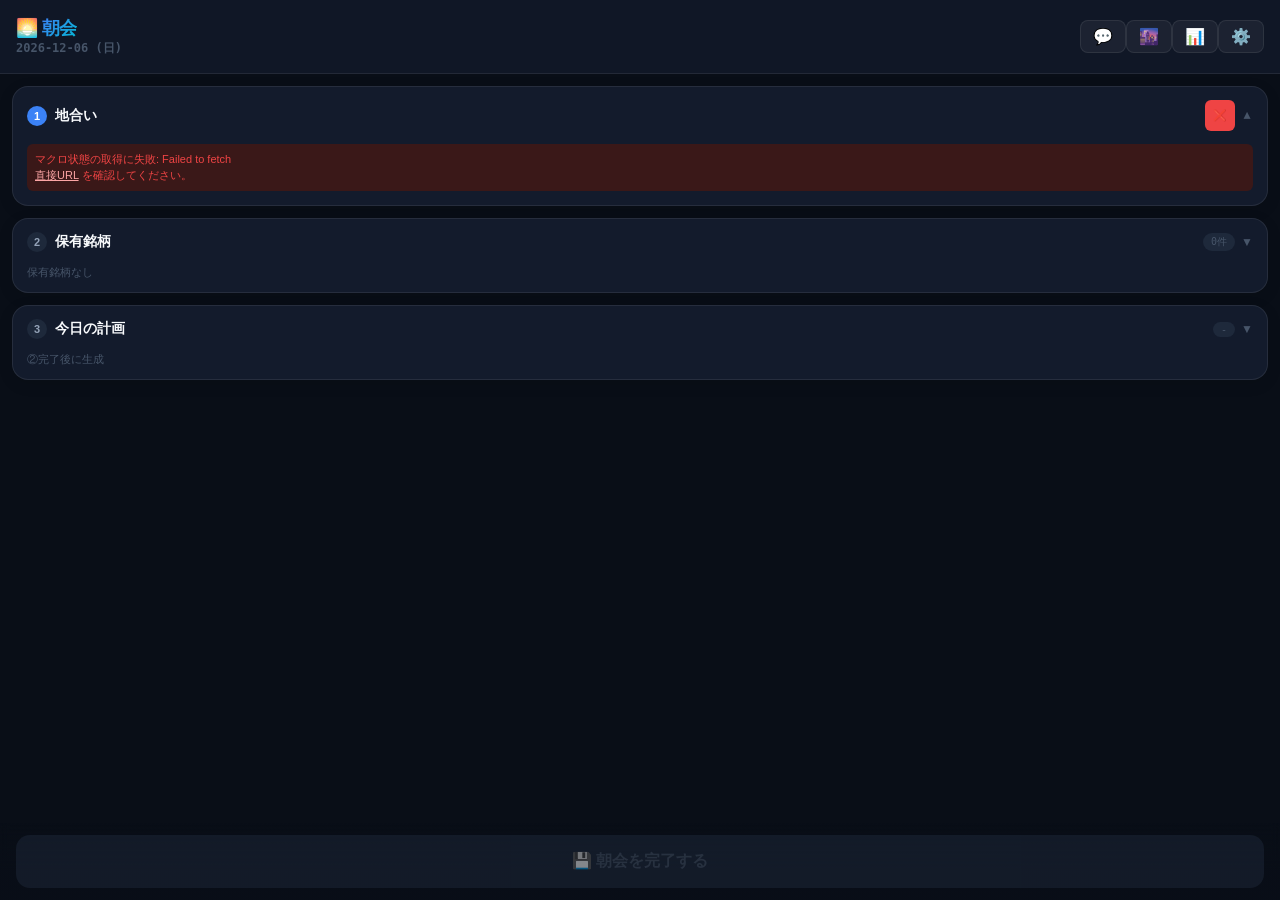
==== commit 221fcbc6: "feat(ui): trading_journalの不要タブ削除とmorning.htmlのプレミアムUI化" ====
--- a/morning.html
+++ b/morning.html
@@ -13,35 +13,52 @@
 <!-- PWA: manifest を inline data URL で埋め込み -->
 <link rel="manifest" id="pwaManifest">
 <style>
-:root{
-  --bg:#0b0f18;--s1:#111827;--s2:#1a2236;--border:#1e2d45;
-  --acc:#3b82f6;--green:#10b981;--red:#ef4444;--yellow:#f59e0b;--purple:#8b5cf6;
-  --text:#e2e8f0;--t2:#94a3b8;--t3:#4b6088;
-  --font:-apple-system,BlinkMacSystemFont,'Hiragino Kaku Gothic ProN',sans-serif;
-  --mono:ui-monospace,SFMono-Regular,Menlo,monospace;
-}
-*{box-sizing:border-box;margin:0;padding:0;-webkit-tap-highlight-color:transparent;}
-html,body{height:100%;}
-body{
-  background:var(--bg);color:var(--text);font-family:var(--font);
-  display:flex;flex-direction:column;overflow-x:hidden;
-}
-button,input,textarea,select{font-family:inherit;}
-
-/* ─── ヘッダー ─── */
-header{
-  padding:12px 16px;border-bottom:1px solid var(--border);
-  display:flex;align-items:center;justify-content:space-between;
-  background:var(--s1);flex-shrink:0;
-}
-.h-title{font-size:15px;font-weight:700;}
-.h-title span{color:var(--acc);}
-.h-date{font-size:11px;color:var(--t3);font-family:var(--mono);}
-.h-btn{
-  background:transparent;border:none;color:var(--t2);font-size:20px;
-  cursor:pointer;padding:4px 8px;
-}
-.h-btn:hover{color:var(--text);}
+:root {
+  --bg: #090e17;
+  --s1: #131b2c;
+  --s2: #1e293b;
+  --border: rgba(255, 255, 255, 0.08);
+  --acc: #3b82f6;
+  --acc-grad: linear-gradient(135deg, #3b82f6, #06b6d4);
+  --green: #10b981;
+  --green-grad: linear-gradient(135deg, #10b981, #059669);
+  --red: #ef4444;
+  --red-grad: linear-gradient(135deg, #ef4444, #b91c1c);
+  --yellow: #f59e0b;
+  --gem: #4285f4;
+  --cld: #d97706;
+  --t2: #94a3b8;
+  --t3: #475569;
+  --text: #f8fafc;
+  --font: 'Inter', -apple-system, BlinkMacSystemFont, 'Hiragino Kaku Gothic ProN', sans-serif;
+  --mono: 'Fira Code', ui-monospace, SFMono-Regular, Menlo, monospace;
+}
+* { box-sizing: border-box; margin: 0; padding: 0; -webkit-tap-highlight-color: transparent; }
+html, body { height: 100%; }
+body {
+  background: var(--bg); color: var(--text); font-family: var(--font);
+  display: flex; flex-direction: column; overflow-x: hidden;
+}
+button, input, textarea, select { font-family: inherit; }
+
+/* ─── ヘッダー (Glassmorphism) ─── */
+header {
+  padding: 16px;
+  background: rgba(19, 27, 44, 0.75);
+  backdrop-filter: blur(12px);
+  -webkit-backdrop-filter: blur(12px);
+  border-bottom: 1px solid var(--border);
+  display: flex; align-items: center; justify-content: space-between;
+  position: sticky; top: 0; z-index: 100;
+}
+.h-title { font-size: 18px; font-weight: 800; letter-spacing: -0.03em; }
+.h-title span { background: var(--acc-grad); -webkit-background-clip: text; -webkit-text-fill-color: transparent; }
+.h-date { font-size: 12px; color: var(--t3); font-family: var(--mono); font-weight: 600; }
+.h-btn {
+  background: rgba(255, 255, 255, 0.05); border: 1px solid var(--border); border-radius: 8px;
+  color: var(--t2); font-size: 16px; padding: 6px 12px; cursor: pointer; transition: 0.2s;
+}
+.h-btn:active { background: rgba(255, 255, 255, 0.1); transform: scale(0.95); }
 
 /* ─── メイン ─── */
 main{flex:1;overflow-y:auto;-webkit-overflow-scrolling:touch;padding:12px 12px 100px;}
@@ -64,9 +81,9 @@
 }
 
 /* ─── セクション（折りたたみ） ─── */
-.sec{
-  background:var(--s1);border:1px solid var(--border);border-radius:12px;
-  margin-bottom:10px;overflow:hidden;
+.sec {
+  background: var(--s1); border: 1px solid var(--border); border-radius: 16px;
+  margin-bottom: 12px; overflow: hidden; box-shadow: 0 4px 15px rgba(0,0,0,0.1);
 }
 .sec-hdr{
   padding:13px 14px;display:flex;align-items:center;justify-content:space-between;
@@ -245,6 +262,79 @@
   border-radius:5px;display:flex;flex-direction:column;gap:6px;
 }
 
+/* ─── Phase 2 (v0.20): 📈 テクニカル指標セクション ─── */
+.tech-section{
+  background:var(--s1);border:1px solid var(--border);border-radius:8px;
+  padding:8px 10px;margin:8px 0;
+}
+.tech-hdr{
+  display:flex;align-items:center;gap:6px;font-size:11px;color:var(--t2);
+  margin-bottom:6px;
+}
+.tech-hdr b{color:var(--text);font-size:12px;}
+.tech-fetch-btn{
+  width:100%;background:linear-gradient(135deg,#0d9488,#15803d);
+  border:none;border-radius:6px;color:#fff;font-size:12px;font-weight:700;
+  padding:8px 10px;cursor:pointer;display:flex;align-items:center;justify-content:center;gap:5px;
+}
+.tech-fetch-btn:active{transform:scale(.98);}
+.tech-body{font-size:11.5px;line-height:1.55;color:#cbd5e1;padding:2px 0;}
+.tech-grid{
+  display:grid;grid-template-columns:repeat(3,1fr);gap:6px;margin:4px 0 6px;
+}
+.tech-cell{
+  background:rgba(255,255,255,0.03);border:1px solid var(--border);
+  border-radius:6px;padding:6px 8px;
+}
+.tech-cell-lbl{font-size:10px;color:var(--t3);letter-spacing:.04em;}
+.tech-cell-val{font-family:var(--mono);font-size:13px;font-weight:700;color:var(--text);margin-top:2px;}
+.tech-cell-sub{font-size:10px;color:var(--t3);margin-top:1px;}
+.tech-cell.up   .tech-cell-val{color:#86efac;}
+.tech-cell.dn   .tech-cell-val{color:#fca5a5;}
+.tech-cell.warn .tech-cell-val{color:#fcd34d;}
+.tech-stops{
+  margin-top:6px;padding:6px 8px;background:rgba(220,38,38,0.06);
+  border:1px solid rgba(239,68,68,0.18);border-radius:6px;
+}
+.tech-stops-hdr{font-size:10px;color:#fca5a5;font-weight:700;margin-bottom:4px;letter-spacing:.04em;}
+.tech-stops-row{
+  display:flex;align-items:baseline;gap:6px;font-size:11px;color:#cbd5e1;
+  padding:2px 0;
+}
+.tech-stops-row .lbl{color:var(--t3);min-width:64px;font-size:10px;}
+.tech-stops-row .val{font-family:var(--mono);font-weight:700;color:#fca5a5;}
+.tech-stops-row .pct{color:var(--t3);font-size:10px;margin-left:auto;}
+.tech-meta{font-size:10px;color:var(--t3);margin-top:6px;}
+
+/* ─── Phase 2 (v0.20): 📊 注目度セクション ─── */
+.attention-section{
+  background:var(--s1);border:1px solid var(--border);border-radius:8px;
+  padding:8px 10px;margin:8px 0;
+}
+.attention-hdr{
+  display:flex;align-items:center;gap:6px;font-size:11px;color:var(--t2);
+  margin-bottom:6px;
+}
+.attention-hdr b{color:var(--text);font-size:12px;}
+.attention-fetch-btn{
+  width:100%;background:linear-gradient(135deg,#ea580c,#d97706);
+  border:none;border-radius:6px;color:#fff;font-size:12px;font-weight:700;
+  padding:8px 10px;cursor:pointer;display:flex;align-items:center;justify-content:center;gap:5px;
+}
+.attention-fetch-btn:active{transform:scale(.98);}
+.attention-bulk-btn{
+  width:100%;background:linear-gradient(135deg,#ea580c,#d97706);
+  border:none;border-radius:8px;color:#fff;font-size:13px;font-weight:700;
+  padding:11px 12px;cursor:pointer;margin-bottom:10px;
+  display:flex;align-items:center;justify-content:center;gap:8px;
+}
+.attention-bulk-btn:active{transform:scale(.98);}
+.attention-bulk-btn:disabled{opacity:.6;cursor:wait;}
+.attention-body{
+  font-size:11.5px;line-height:1.7;color:#cbd5e1;white-space:normal;padding:4px 2px;
+}
+.attention-body b{color:#fbbf24;}
+
 /* ─── Phase 1 (v0.18): 🎁 優待保有銘柄セクション ─── */
 .yutai-section-hdr{
   font-size:11px;color:var(--t3);font-weight:700;letter-spacing:.04em;
@@ -315,19 +405,21 @@
 }
 
 /* ─── 完了ボタン ─── */
-.done-btn-wrap{
-  position:fixed;bottom:0;left:0;right:0;
-  padding:12px 16px env(safe-area-inset-bottom, 12px);
-  background:linear-gradient(to top, var(--bg) 65%, transparent);
-  z-index:90;
-}
-.done-btn{
-  width:100%;padding:14px;border-radius:12px;border:none;
-  background:var(--acc);color:#fff;font-size:14px;font-weight:700;
-  cursor:pointer;transition:opacity .2s;
-}
-.done-btn:disabled{opacity:.4;cursor:not-allowed;}
-.done-btn.completed{background:var(--green);}
+.done-btn-wrap {
+  position: fixed; bottom: 0; left: 0; right: 0;
+  padding: 12px 16px calc(env(safe-area-inset-bottom, 12px) + 12px);
+  background: linear-gradient(to top, rgba(9,14,23,0.95) 40%, rgba(9,14,23,0));
+  backdrop-filter: blur(4px); -webkit-backdrop-filter: blur(4px);
+  z-index: 90;
+}
+.done-btn {
+  width: 100%; padding: 16px; border-radius: 14px; border: none;
+  background: var(--acc-grad); color: #fff; font-size: 16px; font-weight: 800;
+  cursor: pointer; transition: 0.2s; box-shadow: 0 4px 15px rgba(59,130,246,0.3);
+}
+.done-btn:active { transform: scale(0.97); }
+.done-btn:disabled { opacity: 0.5; cursor: not-allowed; transform: none; box-shadow: none; background: var(--s2); color: var(--t3); }
+.done-btn.completed { background: var(--green-grad); box-shadow: 0 4px 15px rgba(16,185,129,0.3); }
 
 /* ─── トースト ─── */
 .toast{
@@ -1020,6 +1112,60 @@
   font-size:10px;color:#7dd3fc;margin-top:4px;text-align:center;
   opacity:.8;
 }
+
+/* ─── v0.18 Phase 3: 一日の総括 + 明日の注目ポイント ─── */
+.ev-meta-section{
+  background:linear-gradient(135deg,#1e293b,#0f172a);
+  border:1px solid var(--border);border-radius:10px;
+  padding:12px 14px;margin-bottom:12px;
+}
+.ev-meta-hdr{
+  display:flex;align-items:center;justify-content:space-between;gap:8px;
+  margin-bottom:8px;
+}
+.ev-meta-title{
+  font-size:12px;font-weight:700;color:var(--text);
+  display:flex;align-items:center;gap:6px;
+}
+.ev-meta-title .em-ico{font-size:14px;}
+.ev-meta-meta{
+  font-size:9px;color:var(--t3);font-family:var(--mono);
+}
+.ev-meta-fetch-btn{
+  width:100%;padding:9px 10px;border-radius:7px;border:none;
+  font-size:12px;font-weight:700;cursor:pointer;color:#fff;
+  display:flex;align-items:center;justify-content:center;gap:6px;
+}
+.ev-meta-fetch-btn.day{background:linear-gradient(135deg,#7c3aed,#9333ea);}
+.ev-meta-fetch-btn.tomorrow{background:linear-gradient(135deg,#1d4ed8,#0891b2);}
+.ev-meta-fetch-btn:disabled{opacity:.6;cursor:wait;}
+.ev-meta-fetch-btn:active{transform:scale(.98);}
+.ev-meta-result{
+  font-size:11.5px;line-height:1.65;color:var(--text);
+  white-space:pre-wrap;word-break:break-word;
+  background:var(--s1);border:1px solid var(--border);border-radius:6px;
+  padding:9px 11px;
+}
+.ev-meta-result b{color:var(--acc);}
+.ev-meta-loading{
+  padding:9px 11px;background:var(--s1);border:1px dashed var(--border);
+  border-radius:6px;font-size:11px;color:var(--t2);
+  display:flex;align-items:center;gap:8px;
+}
+.ev-meta-error{
+  background:#3a1818;border:1px solid var(--red);border-radius:6px;
+  padding:8px 10px;color:#fca5a5;font-size:11px;line-height:1.4;
+  display:flex;flex-direction:column;gap:6px;
+}
+.ev-meta-actions{
+  display:flex;gap:6px;margin-top:8px;justify-content:flex-end;
+}
+.ev-meta-actions button{
+  background:transparent;border:1px solid var(--border);
+  color:var(--t2);font-size:11px;cursor:pointer;
+  padding:4px 8px;border-radius:5px;
+}
+.ev-meta-actions button:hover{color:var(--text);border-color:var(--t2);}
 
 /* ─── 対話チャット（Phase 4 Stage 4.1） ─── */
 /* チャットは他のモーダルと違い max-height を目一杯使う（100dvh - header余白） */
@@ -1473,7 +1619,7 @@
     <div class="modal-sec">
       <div class="modal-sec-title">ℹ️ アプリ情報</div>
       <div style="font-size:11px;color:var(--t2);line-height:1.6;">
-        <div>バージョン: <b style="color:var(--text);">v0.19</b></div>
+        <div>バージョン: <b style="color:var(--text);">v0.20</b></div>
         <div>v1: <a href="trading_journal.html" style="color:var(--acc);">trading_journal.html</a></div>
         <div>データソース: <a href="https://github.com/hiroki300/trade-journal-data" target="_blank" style="color:var(--acc);">trade-journal-data</a></div>
       </div>
@@ -1684,12 +1830,15 @@
   watch_settings:   "tjm_watch_settings",  // v0.5: 指値ウォッチの設定
   monthly_analysis: "tjm_monthly_analysis", // v0.6: 月次Claude分析キャッシュ
   evening_draft:    "tjm_evening_draft",    // v0.7: 夕会のメモ下書き（Step2以降で使用）
+  evening_meta_today: "tjm_evening_meta_today", // v0.18 Phase 3: 一日の総括＋明日の注目ポイントの当日下書き
   journal_analysis: "tjm_journal_analysis", // v0.8 B-6: 売買分析キャッシュ（期間別、LRU 3件）
   journal_migrated: "tjm_journal_migrated_v010", // v0.10: LRU→IndexedDB 一度限りの移行フラグ
   chat_ctx_flags:   "tjm_chat_ctx_flags",   // v0.13: チャット文脈の選択チップ状態
   skip_log:         "tjm_skip_log",         // v0.17: 見送り記録（非保有銘柄、日付別）
   news_cache_today: "tjm_news_cache_today", // v0.18 Phase 1: 当日のニュースキャッシュ (code → {text, fetched_at})
   scenarios_cache_today: "tjm_scenarios_cache_today", // v0.19 Phase 2: 当日の3シナリオキャッシュ
+  attention_cache_today: "tjm_attention_cache_today", // v0.20 Phase 2 A: 当日の注目度キャッシュ (Gemini)
+  tech_revealed_today:   "tjm_tech_revealed_today",   // v0.20 Phase 2 C: テクニカル展開済フラグ (code → true)
 };
 
 // ── Phase 5.3: リスク管理の閾値・定数 ──
@@ -1908,6 +2057,12 @@
 // v0.19 Phase 2: 🎯 3シナリオキャッシュ (code → {text, fetched_at, loading?, error?})
 let SCENARIOS_CACHE = LS.get(K.scenarios_cache_today, {_date: TODAY});
 if (SCENARIOS_CACHE._date !== TODAY) SCENARIOS_CACHE = {_date: TODAY};
+// v0.20 Phase 2 A: 📊 注目度キャッシュ (code → {text, fetched_at, loading?, error?})
+let ATTENTION_CACHE = LS.get(K.attention_cache_today, {_date: TODAY});
+if (ATTENTION_CACHE._date !== TODAY) ATTENTION_CACHE = {_date: TODAY};
+// v0.20 Phase 2 C: 📈 テクニカル展開済フラグ (code → true)
+let TECH_REVEALED = LS.get(K.tech_revealed_today, {_date: TODAY});
+if (TECH_REVEALED._date !== TODAY) TECH_REVEALED = {_date: TODAY};
 let PLAN_TEXT = "";
 let SESSION_COMPLETED = false;
 let WATCH_ITEMS = [];        // v0.5: 表示対象の接近銘柄リスト
@@ -2328,6 +2483,14 @@
         <button class="news-bulk-btn" onclick="fetchAllHoldingsNews()" id="newsBulkBtn">
           📰 保有銘柄${targets.length}件のニュースを一括取得
           ${cachedCount > 0 ? `<span class="news-bulk-cached">（取得済 ${cachedCount}/${targets.length}）</span>` : ''}
+        </button>
+      `;
+      // v0.20 Phase 2 A: 📊 全銘柄の注目度を一括取得ボタン
+      const attCachedCount = targets.filter(h => ATTENTION_CACHE[h.code]?.text).length;
+      html += `
+        <button class="attention-bulk-btn" onclick="fetchAllAttention()" id="attentionBulkBtn">
+          📊 保有銘柄${targets.length}件の市場注目度を一括取得
+          ${attCachedCount > 0 ? `<span class="news-bulk-cached">（取得済 ${attCachedCount}/${targets.length}）</span>` : ''}
         </button>
       `;
       // v0.19 Phase 2: 🎯 全銘柄の3シナリオを一括取得ボタン
@@ -2486,6 +2649,8 @@
         </div>
       </div>
       ${fundChips}
+      ${renderTechnicalSection(h.code, h.name)}
+      ${renderAttentionSection(h.code, h.name)}
       ${renderNewsSection(h.code, h.name)}
       ${renderScenarioSection(h.code, h.name)}
       ${judgeHtml}
@@ -2612,6 +2777,288 @@
   return html;
 }
 
+// ─── Phase 2 (v0.20): 📈 テクニカル指標セクション ───
+//   fundamentals.json に既に入っている ma25 / rsi14 / high_20d / low_20d / atr / cp から
+//   その場で計算してレンダリング（API 呼び出しなし、ボタン押下で展開）。
+//   損切り3案: ① ATR×0.5 ② 直近20日安値 ③ 25MA を提示し、ユーザーが選ぶ。
+const TECH_ATR_STOP_MULT = 0.5;  // config.py の ATR_STOP_MULT=0.5 と整合（短期回転戦略）
+
+function renderTechnicalSection(code, name){
+  const revealed = !!TECH_REVEALED[code];
+  if (revealed) return formatTechBody(code, name);
+  return `
+    <div class="tech-section">
+      <div class="tech-hdr">📈 <b>テクニカル指標</b></div>
+      <button class="tech-fetch-btn" onclick="revealTech('${escapeHtml(code)}','${escapeHtml(name)}')">
+        📈 25MA / RSI / 損切り3案 を表示
+      </button>
+    </div>`;
+}
+
+function revealTech(code, name){
+  TECH_REVEALED[code] = true;
+  try { LS.set(K.tech_revealed_today, {...TECH_REVEALED, _date: TODAY}); } catch(_) {}
+  const card = document.getElementById(`card-${code}`);
+  if (!card) return;
+  const sec = card.querySelector(".tech-section");
+  if (sec) sec.outerHTML = renderTechnicalSection(code, name);
+}
+
+// テクニカル本体: fundamentals.json + latest_prices.json から数値計算
+function formatTechBody(code, name){
+  const f = FUND[code4to5(code)] || {};
+  const price = getPrice(code);
+  const cp = price?.close ?? f.cp ?? null;  // 当日終値優先、無ければ collector 取得時の cp
+
+  const ma25      = f.ma25      != null ? Number(f.ma25)      : null;
+  const rsi14     = f.rsi14     != null ? Number(f.rsi14)     : null;
+  const hi20      = f.high_20d  != null ? Number(f.high_20d)  : null;
+  const lo20      = f.low_20d   != null ? Number(f.low_20d)   : null;
+  const atr       = f.atr       != null ? Number(f.atr)       : null;
+  const volAvg20  = f.vol_avg20 != null ? Number(f.vol_avg20) : null;
+
+  // データ全滅時のフォールバック
+  if (cp == null && ma25 == null && rsi14 == null && hi20 == null && lo20 == null) {
+    // v0.18+: HOLDINGS から type を引いて信用銘柄ならその旨を明示（仕様であることを伝える）
+    const h = HOLDINGS.find(x => x.code === code);
+    const hint = h?.type === "margin"
+      ? "信用銘柄は fundamentals.json の収録対象外です"
+      : "中小型株・新規上場・低流動性銘柄などは収録対象外の可能性があります";
+    return `
+      <div class="tech-section">
+        <div class="tech-hdr">📈 <b>テクニカル指標</b></div>
+        <div class="news-error" style="background:rgba(148,163,184,0.08);color:var(--t2);">
+          ℹ️ <b>テクニカル指標は未収録</b>
+          <div style="font-size:10.5px;color:var(--t3);margin-top:4px;">${hint}（ニュース・市場注目度・3シナリオ判断材料は通常通り取得できます）</div>
+        </div>
+      </div>`;
+  }
+
+  // セル群
+  const cells = [];
+
+  // 25MA 乖離
+  if (cp != null && ma25 != null) {
+    const dev = (cp - ma25) / ma25 * 100;
+    const cls = Math.abs(dev) < 1 ? "" : (dev >= 0 ? "up" : "dn");
+    cells.push(`
+      <div class="tech-cell ${cls}">
+        <div class="tech-cell-lbl">25MA乖離</div>
+        <div class="tech-cell-val">${dev >= 0 ? '+' : ''}${fmt(dev,2)}%</div>
+        <div class="tech-cell-sub">25MA ¥${fmt(ma25,0)}</div>
+      </div>`);
+  } else {
+    cells.push(`<div class="tech-cell"><div class="tech-cell-lbl">25MA乖離</div><div class="tech-cell-val muted">—</div></div>`);
+  }
+
+  // RSI14（過熱感アイコン）
+  if (rsi14 != null) {
+    let icon = "", cls = "";
+    if (rsi14 >= 70)      { icon = "🔥 "; cls = "warn"; }
+    else if (rsi14 <= 30) { icon = "🧊 "; cls = "warn"; }
+    cells.push(`
+      <div class="tech-cell ${cls}">
+        <div class="tech-cell-lbl">RSI(14)</div>
+        <div class="tech-cell-val">${icon}${fmt(rsi14,1)}</div>
+        <div class="tech-cell-sub">${rsi14 >= 70 ? "過熱" : rsi14 <= 30 ? "売られ過ぎ" : "中立"}</div>
+      </div>`);
+  } else {
+    cells.push(`<div class="tech-cell"><div class="tech-cell-lbl">RSI(14)</div><div class="tech-cell-val muted">—</div></div>`);
+  }
+
+  // 20日レンジ位置
+  if (cp != null && hi20 != null && lo20 != null && hi20 > lo20) {
+    const pos = (cp - lo20) / (hi20 - lo20) * 100;
+    const cls = pos >= 80 ? "warn" : pos <= 20 ? "warn" : "";
+    cells.push(`
+      <div class="tech-cell ${cls}">
+        <div class="tech-cell-lbl">20日レンジ位置</div>
+        <div class="tech-cell-val">${fmt(pos,0)}%</div>
+        <div class="tech-cell-sub">¥${fmt(lo20,0)} 〜 ¥${fmt(hi20,0)}</div>
+      </div>`);
+  } else {
+    cells.push(`<div class="tech-cell"><div class="tech-cell-lbl">20日レンジ位置</div><div class="tech-cell-val muted">—</div></div>`);
+  }
+
+  // 損切り3案
+  const stopRows = [];
+  if (cp != null && atr != null) {
+    const v = Math.round(cp - atr * TECH_ATR_STOP_MULT);
+    const pct = (v / cp - 1) * 100;
+    stopRows.push(`<div class="tech-stops-row">
+      <span class="lbl">① ATR基準</span>
+      <span class="val">¥${fmt(v,0)}</span>
+      <span class="pct">cp - ATR×${TECH_ATR_STOP_MULT} (${fmt(pct,1)}%)</span>
+    </div>`);
+  }
+  if (cp != null && lo20 != null) {
+    const pct = (lo20 / cp - 1) * 100;
+    stopRows.push(`<div class="tech-stops-row">
+      <span class="lbl">② 直近安値</span>
+      <span class="val">¥${fmt(lo20,0)}</span>
+      <span class="pct">20日安値 (${fmt(pct,1)}%)</span>
+    </div>`);
+  }
+  if (cp != null && ma25 != null) {
+    const pct = (ma25 / cp - 1) * 100;
+    stopRows.push(`<div class="tech-stops-row">
+      <span class="lbl">③ 25MA</span>
+      <span class="val">¥${fmt(ma25,0)}</span>
+      <span class="pct">25日MA (${fmt(pct,1)}%)</span>
+    </div>`);
+  }
+  const stopsHtml = stopRows.length ? `
+    <div class="tech-stops">
+      <div class="tech-stops-hdr">🛡 損切り3案（cp ¥${fmt(cp,0)} 基準）</div>
+      ${stopRows.join("")}
+    </div>` : "";
+
+  // 出来高平均（参考表示）
+  const volMeta = volAvg20 != null
+    ? `20日平均出来高: ${fmt(volAvg20,0)} 株`
+    : "";
+
+  return `
+    <div class="tech-section">
+      <div class="tech-hdr">
+        📈 <b>テクニカル指標</b>
+        <span class="news-meta">fundamentals.json</span>
+      </div>
+      <div class="tech-body">
+        <div class="tech-grid">${cells.join("")}</div>
+        ${stopsHtml}
+        ${volMeta ? `<div class="tech-meta">${volMeta}</div>` : ""}
+      </div>
+    </div>`;
+}
+
+// ─── Phase 2 (v0.20): 📊 注目度セクション (Gemini Google検索) ───
+function renderAttentionSection(code, name){
+  const cached = ATTENTION_CACHE[code];
+  if (cached && cached.text) {
+    return `
+      <div class="attention-section">
+        <div class="attention-hdr">
+          📊 <b>市場注目度</b>
+          <span class="news-meta">${formatJpDateTime(cached.fetched_at)}</span>
+          <button class="news-refresh-btn" onclick="fetchAttentionForHolding('${escapeHtml(code)}','${escapeHtml(name)}',true)" title="再取得">🔄</button>
+        </div>
+        <div class="attention-body" id="att-body-${escapeHtml(code)}">${formatNewsBody(cached.text)}</div>
+      </div>`;
+  }
+  if (cached && cached.error) {
+    return `
+      <div class="attention-section">
+        <div class="attention-hdr">📊 <b>市場注目度</b></div>
+        <div class="news-error" id="att-body-${escapeHtml(code)}">⚠️ ${escapeHtml(cached.error)}
+          <button class="attention-fetch-btn" onclick="fetchAttentionForHolding('${escapeHtml(code)}','${escapeHtml(name)}',true)">🔄 再試行</button>
+        </div>
+      </div>`;
+  }
+  if (cached && cached.loading) {
+    return `
+      <div class="attention-section">
+        <div class="attention-hdr">📊 <b>市場注目度</b></div>
+        <div class="news-loading" id="att-body-${escapeHtml(code)}">
+          <span class="loading"></span> Gemini が直近1週間の注目度を Google検索中...
+        </div>
+      </div>`;
+  }
+  return `
+    <div class="attention-section">
+      <div class="attention-hdr">📊 <b>市場注目度</b></div>
+      <button class="attention-fetch-btn" onclick="fetchAttentionForHolding('${escapeHtml(code)}','${escapeHtml(name)}',false)">
+        🔍 出来高/SNS/ニュース頻度から注目度を評価
+      </button>
+    </div>`;
+}
+
+async function fetchAttentionForHolding(code, name, force){
+  const geminiKey = (LS.raw(K.api_gemini) || "").trim();
+  if (!geminiKey) {
+    toast("⚠️ Gemini APIキーが未設定です（⚙️から登録）");
+    return;
+  }
+  if (!force && ATTENTION_CACHE[code] && ATTENTION_CACHE[code].text) return;
+
+  ATTENTION_CACHE[code] = {loading: true};
+  const _refreshOne = () => {
+    const card = document.getElementById(`card-${code}`);
+    if (!card) return;
+    const sec = card.querySelector(".attention-section");
+    if (sec) sec.outerHTML = renderAttentionSection(code, name);
+  };
+  _refreshOne();
+
+  const prompt = buildAttentionPrompt(code, name);
+  try {
+    const text = await callGemini(geminiKey, prompt, {useSearch: true, maxTokens: 600});
+    ATTENTION_CACHE[code] = {
+      text: (text || "").trim(),
+      fetched_at: new Date().toISOString(),
+    };
+  } catch(e) {
+    console.warn("[attention] fetch failed:", code, e);
+    ATTENTION_CACHE[code] = {
+      error: e.message || String(e),
+      fetched_at: new Date().toISOString(),
+    };
+  }
+  try { LS.set(K.attention_cache_today, {...ATTENTION_CACHE, _date: TODAY}); } catch(_) {}
+  _refreshOne();
+}
+
+async function fetchAllAttention(){
+  const geminiKey = (LS.raw(K.api_gemini) || "").trim();
+  if (!geminiKey) {
+    toast("⚠️ Gemini APIキーが未設定です（⚙️から登録）");
+    return;
+  }
+  const targets = HOLDINGS.filter(h => !h.is_yutai);
+  if (targets.length === 0) {
+    toast("対象銘柄なし"); return;
+  }
+  const todo = targets.filter(h => !(ATTENTION_CACHE[h.code]?.text));
+  if (todo.length === 0) {
+    toast("✅ 全銘柄取得済み（個別の🔄で再取得可）"); return;
+  }
+  const btn = document.getElementById("attentionBulkBtn");
+  if (btn) {
+    btn.disabled = true;
+    btn.innerHTML = `<span class="loading"></span> ${todo.length}件の注目度評価中...`;
+  }
+  toast(`📊 ${todo.length}件の注目度を並列取得開始`);
+  const results = await Promise.allSettled(
+    todo.map(h => fetchAttentionForHolding(h.code, h.name, false))
+  );
+  const ok = results.filter(r => r.status === "fulfilled").length;
+  toast(`📊 注目度取得完了: ${ok}/${todo.length} 件`);
+  if (btn) { btn.disabled = false; }
+  renderHoldings();
+}
+
+// 注目度プロンプト: 出来高/SNS/ニュース頻度の3観点を簡潔に
+function buildAttentionPrompt(code, name){
+  const f = FUND[code4to5(code)] || {};
+  const volAvg20 = f.vol_avg20 != null ? `（20日平均出来高: ${fmt(Number(f.vol_avg20),0)} 株）` : "";
+  return `日本株「${name}（${code}）」の**直近1週間の市場注目度**を Google検索で簡潔に評価してください${volAvg20}。
+
+## 出力フォーマット（必ず守る）
+
+**🔥 注目度: [低 / 中 / 高 / 急騰中]**
+
+- **出来高動向**: (1〜2行: 平均比増減・特徴的な日)
+- **SNS言及**: (1〜2行: X/掲示板での話題化、急騰の煽り、空売り議論等)
+- **ニュース頻度**: (1〜2行: 直近1週間の報道本数の体感、テーマ性)
+
+## 執筆ルール
+- 全体で 250字以内
+- Google検索で裏取りできた事実のみ。推測は避ける
+- 注目度ランクは 4段階: 低 / 中 / 高 / 急騰中
+- 「買え」「売れ」等の推奨は書かない、観測される事実のみ
+- 該当情報が薄い場合は「（直近1週間で目立った話題なし）」と明記`;
+}
+
 // ─── 優待保有銘柄の表示（分析対象外、淡色） ───
 function renderYutaiHoldingCard(h){
   const code5 = code4to5(h.code);
@@ -2672,7 +3119,9 @@
 
   const prompt = buildHoldingNewsPrompt(code, name);
   try {
-    const text = await callGemini(geminiKey, prompt, {useSearch: true, maxTokens: 1200});
+    // v0.18+: Gemini 2.5 Flash + Google検索 では thinking tokens が消費されるため
+    //   1200 では出力が途中で切れる事象（例: ヤマダHD/稀元素）が報告された。2500 に拡大。
+    const text = await callGemini(geminiKey, prompt, {useSearch: true, maxTokens: 2500});
     NEWS_CACHE[code] = {
       text: (text || "").trim(),
       fetched_at: new Date().toISOString(),
@@ -2726,7 +3175,7 @@
 // ─── Phase 1: ニュース取得プロンプト（個別銘柄） ───
 function buildHoldingNewsPrompt(code, name){
   return `日本株「${name}（${code}）」の直近72時間のニュース・材料を Google検索で調べて、
-箇条書きで最大5件に絞って提示してください。
+箇条書きで最大3件に絞って提示してください。
 
 ## 出力フォーマット（必ず守る）
 
@@ -2740,12 +3189,13 @@
 - セクター全体に影響する規制・政策
 - 大株主の売買・注目度の高いニュース
 
-## 執筆ルール
-- 全体で 350字以内、各項目 2行以内
+## 執筆ルール（厳守）
+- **全体で 250字以内、各項目 1行・最大80字**（途中で切れないよう厳守）
 - 検索で裏取りできた情報のみ。推測・一般論は不要
-- 直近72時間でめぼしいニュースが無い場合は「（直近72時間で目立った材料なし）」と1行で明記
+- 直近72時間でめぼしいニュースが無い場合は「（直近72時間で目立った材料なし）」と1行で明記し、それ以上書かない
 - 売買の判断材料として有用な情報を優先（株価インパクトの大きさで選定）
 - 結論や推奨は書かない、事実とソースのみ
+- 思考プロセスや前置きは出力しない、本文のみ
 - 日本語、最後まで書き切ること`;
 }
 
@@ -2850,9 +3300,29 @@
   if (h.dividend_yield != null) fundLines.push(`配当利回り: ${h.dividend_yield}%`);
   if (h.next_earnings_date) fundLines.push(`次回決算: ${h.next_earnings_date}`);
 
-  // テクニカル
+  // テクニカル (v0.20: fundamentals.json から拡張データを流し込み)
+  const f = FUND[code4to5(code)] || {};
   const techLines = [];
   if (h.atr != null) techLines.push(`ATR(14日): ${h.atr}`);
+  if (f.ma25 != null && cur != null) {
+    const dev = (cur - Number(f.ma25)) / Number(f.ma25) * 100;
+    techLines.push(`25日MA: ¥${fmt(Number(f.ma25),0)} (乖離 ${dev >= 0 ? '+' : ''}${fmt(dev,2)}%)`);
+  }
+  if (f.rsi14 != null) {
+    const r = Number(f.rsi14);
+    const tag = r >= 70 ? "(過熱)" : r <= 30 ? "(売られ過ぎ)" : "(中立)";
+    techLines.push(`RSI(14日): ${fmt(r,1)} ${tag}`);
+  }
+  if (f.high_20d != null && f.low_20d != null && cur != null) {
+    const hi = Number(f.high_20d), lo = Number(f.low_20d);
+    if (hi > lo) {
+      const pos = (cur - lo) / (hi - lo) * 100;
+      techLines.push(`20日レンジ位置: ${fmt(pos,0)}% (¥${fmt(lo,0)}〜¥${fmt(hi,0)})`);
+    }
+  }
+
+  // v0.20: 注目度 (取得済みなら付ける)
+  const attentionText = ATTENTION_CACHE[code]?.text || "（未取得 — 注目度セクションで取得すると判断材料が増えます）";
 
   return `${buildStrategyContext()}
 
@@ -2873,6 +3343,9 @@
 
 ## テクニカル
 ${techLines.length ? techLines.join("\n") : '（データ不足）'}
+
+## 市場注目度
+${attentionText}
 
 ---
 
@@ -3667,9 +4140,19 @@
   }
 
   const data = await r.json();
-  const parts = data.candidates?.[0]?.content?.parts || [];
+  const cand = data.candidates?.[0];
+  const parts = cand?.content?.parts || [];
   // Google検索ツール使用時はparts内に複数ブロックが混在しうるため全textを結合
-  const text = parts.filter(p => p.text).map(p => p.text).join("\n").trim();
+  let text = parts.filter(p => p.text).map(p => p.text).join("\n").trim();
+  // v0.18+: finishReason をチェック。MAX_TOKENS で打ち切られた場合は警告を末尾に付与
+  //   (Gemini 2.5 Flash + Google検索 では thinking tokens が消費されて出力が途中で切れることがある)
+  const finishReason = cand?.finishReason;
+  if (text && finishReason && finishReason !== "STOP") {
+    const reasonNote = finishReason === "MAX_TOKENS"
+      ? `\n\n⚠️ （出力が上限トークン ${maxTokens} に達して途中で切れました。🔄 で再取得するか、設定からトークン上限を上げてください）`
+      : `\n\n⚠️ （出力が途中で停止: ${finishReason}）`;
+    text = text + reasonNote;
+  }
   if (text) return text;
 
   // フォールバック: Google検索で空応答のときは検索なしで再試行（v1と同じ対策）
@@ -3682,8 +4165,15 @@
     });
     if (r2.ok) {
       const d2 = await r2.json();
-      const t2 = (d2.candidates?.[0]?.content?.parts || [])
+      const c2 = d2.candidates?.[0];
+      let t2 = (c2?.content?.parts || [])
         .filter(p => p.text).map(p => p.text).join("\n").trim();
+      const fr2 = c2?.finishReason;
+      if (t2 && fr2 && fr2 !== "STOP") {
+        t2 = t2 + (fr2 === "MAX_TOKENS"
+          ? `\n\n⚠️ （出力が上限トークン ${maxTokens} に達して途中で切れました）`
+          : `\n\n⚠️ （出力が途中で停止: ${fr2}）`);
+      }
       if (t2) return t2;
     }
   }
@@ -3982,16 +4472,31 @@
   const badge = document.getElementById("badgeWatch");
   const preview = document.getElementById("previewWatch");
 
+  const settings = getWatchSettings();
+  // v0.18+: WATCH_RAW（LINEに送られる全件）と WATCH_ITEMS（フィルタ後）の差をユーザーに見せる
+  const totalRaw = WATCH_RAW.length;
+  const filtered = WATCH_ITEMS.length;
+
   badge.className = "sec-badge active";
-  badge.textContent = `${WATCH_ITEMS.length}件接近`;
-  preview.textContent = `${WATCH_ITEMS.length}銘柄が指値接近中`;
+  badge.textContent = `${filtered}件接近`;
+  preview.textContent = totalRaw > filtered
+    ? `${filtered}銘柄が接近中（監視 ${totalRaw} 件中）`
+    : `${filtered}銘柄が指値接近中`;
 
   if (WATCH_ITEMS.length === 0) {
     body.innerHTML = `<div class="w-empty">押し目候補なし</div>`;
     return;
   }
 
-  const settings = getWatchSettings();
+  // v0.18+: LINE と朝会UIの違いをカード上部に明記（混乱防止）
+  const filterNote = `
+    <div style="font-size:10.5px;color:var(--t2);background:var(--s1);border:1px solid var(--border);
+                border-radius:6px;padding:7px 10px;margin-bottom:8px;line-height:1.55;">
+      📌 <b>LINEとの違い</b>: LINEは監視中の<b>全${totalRaw}銘柄</b>を通知。
+      ここでは現在値が指値に近い<b>上位${filtered}件</b>のみ抜粋表示しています。
+      <span style="color:var(--t3);">（条件: ${settings.min_rank}+ / ¥${fmt(settings.max_price, 0)}以下 / ±${settings.max_distance_pct}%以内 / 最大${settings.max_items}件）</span>
+    </div>`;
+
   const cardsHtml = WATCH_ITEMS.map(it => {
     const c5 = code4to5(it.code);
     const distClass = it.nearest.distance_pct <= 1 ? "very-close" :
@@ -4030,12 +4535,11 @@
 
   const settingsHint = `
     <div style="font-size:10px;color:var(--t3);margin-top:8px;text-align:right;">
-      ${settings.min_rank}+ / ¥${fmt(settings.max_price, 0)}以下 / ±${settings.max_distance_pct}%以内
-      <button onclick="openWatchSettings()" style="background:var(--s2);border:1px solid var(--border);color:var(--t2);padding:2px 6px;border-radius:4px;font-size:10px;cursor:pointer;margin-left:6px;">設定</button>
+      <button onclick="openWatchSettings()" style="background:var(--s2);border:1px solid var(--border);color:var(--t2);padding:2px 6px;border-radius:4px;font-size:10px;cursor:pointer;">⚙️ フィルタ設定を変更</button>
     </div>
   `;
 
-  body.innerHTML = cardsHtml + settingsHint;
+  body.innerHTML = filterNote + cardsHtml + settingsHint;
 }
 
 // ウォッチリストの計画プロンプト用テキスト化
@@ -5882,13 +6386,17 @@
   }
 
   // 何もない場合（朝会なし＆売買なし）
+  //   v0.18 Phase 3: matchesが0件でも明日の注目ポイントは有用なので、その入口を提供する
   if (matches.length === 0) {
+    const hasContext = (HOLDINGS && HOLDINGS.length > 0) || (WATCH_ITEMS && WATCH_ITEMS.length > 0);
     return warn + `
       <div class="ev-empty">
         <span class="ee-icon">🌙</span>
         今日は朝会判定も売買もありません。<br>
         お疲れ様でした。
-      </div>`;
+      </div>
+      ${hasContext ? renderTomorrowFocusCard(session) : ""}
+    `;
   }
 
   // Step2: 下書き or 保存済みからメモを取り出す
@@ -5953,10 +6461,362 @@
   }
 
   return warn + summary + `
+    ${renderDaySummaryCard(session)}
+    ${renderTomorrowFocusCard(session)}
     <div class="ev-section-title">🔍 銘柄別マッチング (${matches.length}件)</div>
     ${cards}
     ${saveBar}
   `;
+}
+
+// ════════════════════════════════════════════════════════════════════
+//  v0.18 Phase 3: 🌅 一日の総括 (Claude) + 🔭 明日の注目ポイント (Gemini)
+// ════════════════════════════════════════════════════════════════════
+
+// ── ストレージユーティリティ ──────────────────────────
+//   保存済み: session.evening.day_summary / session.evening.tomorrow_focus
+//   下書き  : LS[K.evening_meta_today] = {date, day_summary, tomorrow_focus}
+function loadEveningMeta(session){
+  // session 優先（保存済み）→ 下書き → null
+  const saved = session?.evening || {};
+  const draftRaw = LS.get(K.evening_meta_today, null);
+  const draft = (draftRaw && draftRaw.date === TODAY) ? draftRaw : {};
+  return {
+    day_summary:    saved.day_summary    || draft.day_summary    || null,
+    tomorrow_focus: saved.tomorrow_focus || draft.tomorrow_focus || null,
+  };
+}
+
+function saveEveningMetaDraft(patch){
+  const cur = LS.get(K.evening_meta_today, {}) || {};
+  if (cur.date !== TODAY) {
+    // 日が変わったらリセット
+    LS.set(K.evening_meta_today, {date: TODAY, ...patch});
+  } else {
+    LS.set(K.evening_meta_today, {...cur, date: TODAY, ...patch});
+  }
+}
+
+// ── 🌅 一日の総括カード ────────────────────────────────
+function renderDaySummaryCard(session){
+  const meta = loadEveningMeta(session);
+  const cur = meta.day_summary;
+  const id = "evDaySummary";
+
+  let body = "";
+  if (cur && cur.text) {
+    body = `
+      <div class="ev-meta-result" id="${id}-body">${formatNewsBody(cur.text)}</div>
+      <div class="ev-meta-actions">
+        <button onclick="copyEveningMetaText('day')">📋 コピー</button>
+        <button onclick="fetchDaySummary(true)">🔄 再生成</button>
+      </div>`;
+  } else if (cur && cur.error) {
+    body = `
+      <div class="ev-meta-error" id="${id}-body">⚠️ ${escapeHtml(cur.error)}
+        <button onclick="fetchDaySummary(true)" style="background:transparent;border:1px solid var(--red);color:#fca5a5;padding:4px 8px;border-radius:4px;cursor:pointer;font-size:11px;align-self:flex-start;">🔄 再試行</button>
+      </div>`;
+  } else if (cur && cur.loading) {
+    body = `<div class="ev-meta-loading" id="${id}-body"><span class="loading"></span> Claude が一日を振り返り中...</div>`;
+  } else {
+    body = `<button class="ev-meta-fetch-btn day" id="${id}-btn" onclick="fetchDaySummary(false)">🌅 一日の総括を生成（Claude）</button>`;
+  }
+
+  const meta_str = (cur && cur.generated_at) ? formatJpDateTime(cur.generated_at) : "";
+  return `
+    <div class="ev-meta-section" id="${id}">
+      <div class="ev-meta-hdr">
+        <div class="ev-meta-title"><span class="em-ico">🌅</span>一日の総括</div>
+        <div class="ev-meta-meta">${meta_str}</div>
+      </div>
+      ${body}
+    </div>`;
+}
+
+// ── 🔭 明日の注目ポイントカード ─────────────────────────
+function renderTomorrowFocusCard(session){
+  const meta = loadEveningMeta(session);
+  const cur = meta.tomorrow_focus;
+  const id = "evTomorrowFocus";
+
+  let body = "";
+  if (cur && cur.text) {
+    body = `
+      <div class="ev-meta-result" id="${id}-body">${formatNewsBody(cur.text)}</div>
+      <div class="ev-meta-actions">
+        <button onclick="copyEveningMetaText('tomorrow')">📋 コピー</button>
+        <button onclick="fetchTomorrowFocus(true)">🔄 再生成</button>
+      </div>`;
+  } else if (cur && cur.error) {
+    body = `
+      <div class="ev-meta-error" id="${id}-body">⚠️ ${escapeHtml(cur.error)}
+        <button onclick="fetchTomorrowFocus(true)" style="background:transparent;border:1px solid var(--red);color:#fca5a5;padding:4px 8px;border-radius:4px;cursor:pointer;font-size:11px;align-self:flex-start;">🔄 再試行</button>
+      </div>`;
+  } else if (cur && cur.loading) {
+    body = `<div class="ev-meta-loading" id="${id}-body"><span class="loading"></span> Gemini が明日の材料を Google検索中...</div>`;
+  } else {
+    body = `<button class="ev-meta-fetch-btn tomorrow" id="${id}-btn" onclick="fetchTomorrowFocus(false)">🔭 明日の注目ポイントを取得（Gemini + 検索）</button>`;
+  }
+
+  const meta_str = (cur && cur.generated_at) ? formatJpDateTime(cur.generated_at) : "";
+  return `
+    <div class="ev-meta-section" id="${id}">
+      <div class="ev-meta-hdr">
+        <div class="ev-meta-title"><span class="em-ico">🔭</span>明日の注目ポイント</div>
+        <div class="ev-meta-meta">${meta_str}</div>
+      </div>
+      ${body}
+    </div>`;
+}
+
+// ── 🌅 fetchDaySummary: Claude に一日の総括を作らせる ────
+async function fetchDaySummary(force){
+  const claudeKey = (LS.raw(K.api_claude) || "").trim();
+  if (!claudeKey) {
+    toast("⚠️ Claude APIキーが未設定です（⚙️から登録）");
+    return;
+  }
+  const session = await getTodaySession();
+  const meta = loadEveningMeta(session);
+  if (!force && meta.day_summary?.text) {
+    return;  // 既に取得済み
+  }
+
+  // ローディング表示
+  saveEveningMetaDraft({day_summary: {loading: true}});
+  refreshEveningMetaSection("day");
+
+  try {
+    // 文脈データを集める
+    const trades = loadV1Trades(TODAY);
+    const judgments = (session && session.judgments) || [];
+    const matches = matchTradesToJudgments(judgments, trades);
+    const summary = summarizeMatches(matches);
+
+    const prompt = buildDaySummaryPrompt({session, matches, summary, judgments});
+    const text = await callClaude(claudeKey, prompt, {maxTokens: 1500});
+
+    const result = {text: text.trim(), generated_at: new Date().toISOString()};
+    saveEveningMetaDraft({day_summary: result});
+    refreshEveningMetaSection("day");
+    toast("🌅 一日の総括 生成完了");
+  } catch(e) {
+    console.warn("[day_summary] failed:", e);
+    saveEveningMetaDraft({day_summary: {error: e.message || String(e), generated_at: new Date().toISOString()}});
+    refreshEveningMetaSection("day");
+    toast("⚠️ 一日の総括 生成失敗: " + (e.message || e));
+  }
+}
+
+// ── 🔭 fetchTomorrowFocus: Gemini + Google検索で明日の材料を集める ──
+async function fetchTomorrowFocus(force){
+  const geminiKey = (LS.raw(K.api_gemini) || "").trim();
+  if (!geminiKey) {
+    toast("⚠️ Gemini APIキーが未設定です（⚙️から登録）");
+    return;
+  }
+  const session = await getTodaySession();
+  const meta = loadEveningMeta(session);
+  if (!force && meta.tomorrow_focus?.text) {
+    return;
+  }
+
+  saveEveningMetaDraft({tomorrow_focus: {loading: true}});
+  refreshEveningMetaSection("tomorrow");
+
+  try {
+    const prompt = buildTomorrowFocusPrompt();
+    // Gemini 2.5 Flash + Google検索: thinking tokens を大量に消費するため maxTokens は十分に厚く
+    //   3000では本文冒頭で切れる事象が確認されたため 8000 に拡大（出力上限65,536の範囲内）
+    const text = await callGemini(geminiKey, prompt, {useSearch: true, maxTokens: 8000});
+
+    const result = {text: text.trim(), generated_at: new Date().toISOString()};
+    saveEveningMetaDraft({tomorrow_focus: result});
+    refreshEveningMetaSection("tomorrow");
+    toast("🔭 明日の注目ポイント 生成完了");
+  } catch(e) {
+    console.warn("[tomorrow_focus] failed:", e);
+    saveEveningMetaDraft({tomorrow_focus: {error: e.message || String(e), generated_at: new Date().toISOString()}});
+    refreshEveningMetaSection("tomorrow");
+    toast("⚠️ 明日の注目ポイント 生成失敗: " + (e.message || e));
+  }
+}
+
+// 部分再描画（夕会全体は再構築せず、対象セクションだけ差し替え）
+async function refreshEveningMetaSection(which){
+  const session = await getTodaySession();
+  const targetId = which === "day" ? "evDaySummary" : "evTomorrowFocus";
+  const cur = document.getElementById(targetId);
+  if (!cur) return;
+  const html = which === "day" ? renderDaySummaryCard(session) : renderTomorrowFocusCard(session);
+  cur.outerHTML = html;
+}
+
+// ── プロンプトビルダー ─────────────────────────────────
+
+function buildDaySummaryPrompt({session, matches, summary, judgments}){
+  const lines = [];
+  lines.push(`今日（${TODAY}）の取引・判断を振り返ってください。`);
+  lines.push("");
+  lines.push("# 文脈データ");
+  lines.push("");
+
+  // マクロ
+  if (MACRO) {
+    const info = REGIME_INFO[MACRO.regime] || {};
+    lines.push(`## 今朝のマクロ`);
+    lines.push(`- レジーム: ${MACRO.regime} (${info.name || ''})`);
+    if (MACRO.hv_20d != null) lines.push(`- 日経HV20: ${MACRO.hv_20d.toFixed(1)}%`);
+    if (MACRO.ma25_dev != null) lines.push(`- 日経MA25乖離: ${MACRO.ma25_dev >= 0 ? '+' : ''}${MACRO.ma25_dev.toFixed(1)}%`);
+    if (MACRO.trend) lines.push(`- 一言: ${MACRO.trend}`);
+    lines.push("");
+  }
+
+  // 集計
+  lines.push(`## 当日サマリー`);
+  lines.push(`- 朝会で判定: ${summary.judged_count}銘柄`);
+  lines.push(`  - ✅ 一致: ${summary.consistent} / ⚠️ 先送り: ${summary.postponed} / ⚡ 方針変更: ${summary.changed}`);
+  lines.push(`- 朝会判定外の売買: ${summary.unjudged_actions}件`);
+  const pnlSign = summary.realized_pnl_today > 0 ? '+' : (summary.realized_pnl_today < 0 ? '-' : '±');
+  lines.push(`- 当日確定損益: ${pnlSign}¥${Math.abs(Math.round(summary.realized_pnl_today || 0)).toLocaleString()}`);
+  lines.push("");
+
+  // 銘柄別（matchesから抜粋。長すぎるとトークン無駄なので20件まで）
+  if (matches.length > 0) {
+    lines.push(`## 銘柄別マッチング (上位${Math.min(matches.length, 20)}件)`);
+    const order = ["postponed", "changed", "unjudged", "consistent"];
+    const sorted = [...matches].sort((a,b) =>
+      order.indexOf(a.match_type) - order.indexOf(b.match_type)
+    ).slice(0, 20);
+    for (const m of sorted) {
+      const pnl = (m.executed_pnl != null)
+        ? `${m.executed_pnl >= 0 ? '+' : ''}¥${Math.round(m.executed_pnl).toLocaleString()}`
+        : (m.change_pct != null ? `${m.change_pct >= 0 ? '+' : ''}${m.change_pct.toFixed(2)}%` : '-');
+      const judgeText = m.judgment ? (JUDGE_LABELS[m.judgment] || m.judgment) : '(朝会判定なし)';
+      const actionText = ACTION_LABELS[m.action] || m.action;
+      lines.push(`- [${EV_LABELS[m.match_type]}] ${m.name || ''} (${m.code4}) | 朝判定:${judgeText} → 行動:${actionText} | 損益/変化:${pnl}`);
+    }
+    lines.push("");
+  }
+
+  // 現在の保有状況
+  if (HOLDINGS && HOLDINGS.length > 0) {
+    lines.push(`## 引け後の保有銘柄 (${HOLDINGS.length}件)`);
+    for (const h of HOLDINGS) {
+      if (h.is_yutai) continue;
+      const cur = (getPrice(h.code)?.close ?? null);
+      const pnlPct = (h.buy_price && cur) ? ((cur - h.buy_price) / h.buy_price * 100).toFixed(2) : '-';
+      const days = (h.holding_days != null) ? `${h.holding_days}日` : '?';
+      lines.push(`- ${h.name} (${h.code}) | 買付:¥${h.buy_price || '-'} 現在:¥${cur ?? '-'} | 含損益:${pnlPct}% | 保有${days} | ${h.type === 'margin' ? '信用' : '現物'}`);
+    }
+    lines.push("");
+  }
+
+  lines.push(`# 出力フォーマット`);
+  lines.push("");
+  lines.push(`以下の3ブロックで、合計400〜600字に収めてください。簡潔に。`);
+  lines.push("");
+  lines.push(`## 🎯 今日の意思決定の質`);
+  lines.push(`- 朝の判定 vs 実際の行動の乖離（先送り・方針変更）に対するコメント`);
+  lines.push(`- ルール通り動けたか、感情で動いたかを 2〜3 行で`);
+  lines.push("");
+  lines.push(`## 📊 今日のポジション影響`);
+  lines.push(`- 当日損益と、保有銘柄の含み損益の主だった変化`);
+  lines.push(`- 特に反省すべき or 評価できる動きを 1〜2件`);
+  lines.push("");
+  lines.push(`## 💡 学び・改善点`);
+  lines.push(`- 明日以降の運用に活かす具体的な学びを 1〜2 行で`);
+  lines.push("");
+  lines.push(`## 執筆ルール（厳守）`);
+  lines.push(`- 結論先行、具体的な銘柄名・数値を引用してリアルに`);
+  lines.push(`- ユーザーの短期ローテ戦略（-8%損切 / RR1:2 / 数日〜数週間 / 勝率50%目標）に整合させて評価`);
+  lines.push(`- 慰めや励ましは不要。冷静で建設的に`);
+  lines.push(`- 字数厳守、最後まで書き切る`);
+  return lines.join("\n");
+}
+
+function buildTomorrowFocusPrompt(){
+  const lines = [];
+  // 翌営業日の見当（土日越え）
+  const next = nextBusinessDayJST(new Date());
+  lines.push(`明日（${next}）の日本株市場で注目すべきポイントを Google検索で調べて整理してください。`);
+  lines.push("");
+  lines.push("# ユーザーの保有・関心銘柄");
+  lines.push("");
+
+  // 保有
+  if (HOLDINGS && HOLDINGS.length > 0) {
+    lines.push("## 保有銘柄");
+    for (const h of HOLDINGS) {
+      if (h.is_yutai) continue;
+      // 決算日チップ付きで
+      const f = FUND[code4to5(h.code)] || {};
+      const ned = f.ned ? ` 次回決算:${f.ned}` : '';
+      lines.push(`- ${h.name} (${h.code})${ned}`);
+    }
+    lines.push("");
+  }
+
+  // 指値ウォッチ（接近上位5件）
+  if (WATCH_ITEMS && WATCH_ITEMS.length > 0) {
+    lines.push("## 指値ウォッチ（接近中・上位）");
+    for (const it of WATCH_ITEMS.slice(0, 5)) {
+      lines.push(`- ${it.name} (${code4to5(it.code)}) | 現在¥${Math.round(it.current_price)} / 指値¥${Math.round(it.nearest.price)} / +${it.nearest.distance_pct}% / ${it.rank}ランク`);
+    }
+    lines.push("");
+  }
+
+  lines.push("# 出力フォーマット（必ず守る）");
+  lines.push("");
+  lines.push("以下の4セクションを、合計800字以内で。検索で裏取りできた事実のみ。");
+  lines.push("");
+  lines.push("## 🌐 マクロイベント");
+  lines.push("- 明日の予定（米雇用統計・FOMC・日銀会合・要人発言など）を1〜3件、時刻付き");
+  lines.push("- 海外マーケット（米株引け・為替）の今晩〜早朝の動向");
+  lines.push("");
+  lines.push("## 📅 個別決算・適時開示");
+  lines.push("- 上記の保有・指値ウォッチ銘柄で、明日が決算日 or 直前の銘柄があれば必ず明記");
+  lines.push("- 関連セクター（同業他社）で明日決算がある銘柄を1〜2件");
+  lines.push("");
+  lines.push("## 📰 今夜のニュース・材料");
+  lines.push("- 保有・指値ウォッチ銘柄に関するニュース（直近24h）");
+  lines.push("- 関連セクター・テーマで明日寄付に効きそうなニュース 2〜3件");
+  lines.push("");
+  lines.push("## 🎯 寄付き戦略のヒント");
+  lines.push("- 上記材料を踏まえた、明日寄付きの注目銘柄 or 警戒銘柄 1〜2件");
+  lines.push("- ユーザー戦略（短期ローテ・-8%損切・RR1:2）に対する一言");
+  lines.push("");
+  lines.push("# 執筆ルール");
+  lines.push("- 検索で裏取りできた情報のみ。確認できないものは「確認できず」と明記");
+  lines.push("- 各項目1〜2行、箇条書き中心。ネストせず単一階層で書く");
+  lines.push("- ** や *** などの強調マークは使わない（プレーンテキスト）");
+  lines.push("- 推奨の文言は控えめに、判断はユーザーに任せる");
+  lines.push("- 思考プロセスは出力しない、本文のみ");
+  lines.push("- 最後まで書き切ること（途中で切れない）");
+  return lines.join("\n");
+}
+
+// 翌営業日（土日スキップ。祝日は対応しない簡易版）
+function nextBusinessDayJST(d){
+  const date = new Date(d);
+  date.setDate(date.getDate() + 1);
+  while (date.getDay() === 0 || date.getDay() === 6) {
+    date.setDate(date.getDate() + 1);
+  }
+  return ymdJST(date);
+}
+
+// メタ情報のテキストコピー
+async function copyEveningMetaText(which){
+  const session = await getTodaySession();
+  const meta = loadEveningMeta(session);
+  const target = which === "day" ? meta.day_summary : meta.tomorrow_focus;
+  if (!target?.text) {
+    toast("⚠️ コピー対象がありません");
+    return;
+  }
+  const title = which === "day" ? "🌅 一日の総括" : "🔭 明日の注目ポイント";
+  await copyMarkdown(`## ${title}\n\n${target.text}`, title);
 }
 
 function renderMatchCard(m, memoVal, geminiBrief, claudeReview){
@@ -6308,6 +7168,21 @@
     lines.push(`- 当日確定損益: ${pnlYen}`);
     lines.push(``);
 
+    // v0.18 Phase 3: 一日の総括 / 明日の注目ポイント を含める
+    const meta = loadEveningMeta(session);
+    if (meta.day_summary?.text) {
+      lines.push(`## 🌅 一日の総括 (${CLAUDE_MODEL})`);
+      lines.push(``);
+      lines.push(meta.day_summary.text.trim());
+      lines.push(``);
+    }
+    if (meta.tomorrow_focus?.text) {
+      lines.push(`## 🔭 明日の注目ポイント (${GEMINI_MODEL} + Google検索)`);
+      lines.push(``);
+      lines.push(meta.tomorrow_focus.text.trim());
+      lines.push(``);
+    }
+
     // 銘柄別（ズレ銘柄を上、一致を下）
     const order = ["postponed", "changed", "unjudged", "consistent"];
     const sorted = [...matches].sort((a,b) =>
@@ -6502,6 +7377,10 @@
       trades_today: tradesSnapshot,
       matches: matchesWithMemo,
       summary: summary,
+      // v0.18 Phase 3: 一日の総括 / 明日の注目ポイントを永続化
+      //   下書き(LS) → session(IndexedDB) に昇格。既存のものは引き継ぐ
+      day_summary:    (loadEveningMeta(session).day_summary)    || (session.evening && session.evening.day_summary)    || null,
+      tomorrow_focus: (loadEveningMeta(session).tomorrow_focus) || (session.evening && session.evening.tomorrow_focus) || null,
     };
 
     await dbPut("daily_sessions", session);
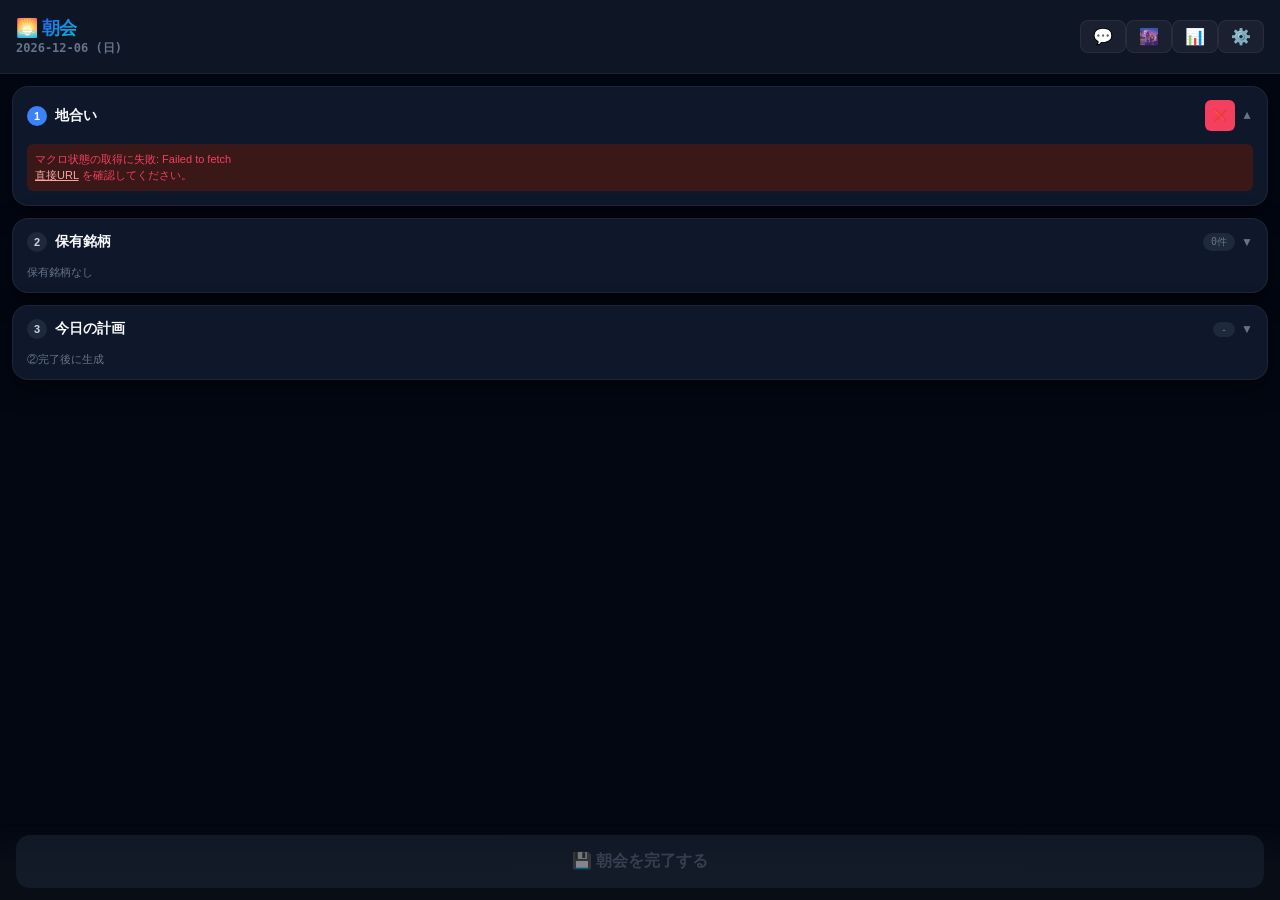
==== commit b05e1327: "feat: premium UI upgrade, logic separation, and risk mgmt" ====
--- a/morning.html
+++ b/morning.html
@@ -1,4 +1,4 @@
-<!DOCTYPE html>
+﻿<!DOCTYPE html>
 <html lang="ja">
 <head>
 <meta charset="UTF-8">
@@ -12,1474 +12,7 @@
 <link rel="apple-touch-icon" href="icon-192.png">
 <!-- PWA: manifest を inline data URL で埋め込み -->
 <link rel="manifest" id="pwaManifest">
-<style>
-:root {
-  --bg: #090e17;
-  --s1: #131b2c;
-  --s2: #1e293b;
-  --border: rgba(255, 255, 255, 0.08);
-  --acc: #3b82f6;
-  --acc-grad: linear-gradient(135deg, #3b82f6, #06b6d4);
-  --green: #10b981;
-  --green-grad: linear-gradient(135deg, #10b981, #059669);
-  --red: #ef4444;
-  --red-grad: linear-gradient(135deg, #ef4444, #b91c1c);
-  --yellow: #f59e0b;
-  --gem: #4285f4;
-  --cld: #d97706;
-  --t2: #94a3b8;
-  --t3: #475569;
-  --text: #f8fafc;
-  --font: 'Inter', -apple-system, BlinkMacSystemFont, 'Hiragino Kaku Gothic ProN', sans-serif;
-  --mono: 'Fira Code', ui-monospace, SFMono-Regular, Menlo, monospace;
-}
-* { box-sizing: border-box; margin: 0; padding: 0; -webkit-tap-highlight-color: transparent; }
-html, body { height: 100%; }
-body {
-  background: var(--bg); color: var(--text); font-family: var(--font);
-  display: flex; flex-direction: column; overflow-x: hidden;
-}
-button, input, textarea, select { font-family: inherit; }
-
-/* ─── ヘッダー (Glassmorphism) ─── */
-header {
-  padding: 16px;
-  background: rgba(19, 27, 44, 0.75);
-  backdrop-filter: blur(12px);
-  -webkit-backdrop-filter: blur(12px);
-  border-bottom: 1px solid var(--border);
-  display: flex; align-items: center; justify-content: space-between;
-  position: sticky; top: 0; z-index: 100;
-}
-.h-title { font-size: 18px; font-weight: 800; letter-spacing: -0.03em; }
-.h-title span { background: var(--acc-grad); -webkit-background-clip: text; -webkit-text-fill-color: transparent; }
-.h-date { font-size: 12px; color: var(--t3); font-family: var(--mono); font-weight: 600; }
-.h-btn {
-  background: rgba(255, 255, 255, 0.05); border: 1px solid var(--border); border-radius: 8px;
-  color: var(--t2); font-size: 16px; padding: 6px 12px; cursor: pointer; transition: 0.2s;
-}
-.h-btn:active { background: rgba(255, 255, 255, 0.1); transform: scale(0.95); }
-
-/* ─── メイン ─── */
-main{flex:1;overflow-y:auto;-webkit-overflow-scrolling:touch;padding:12px 12px 100px;}
-
-/* ─── マクロアラート ─── */
-.macro-alert{
-  background:linear-gradient(135deg,#7c2d12,#9a3412);
-  border:1px solid #ea580c;border-radius:12px;
-  padding:12px 14px;margin-bottom:12px;display:flex;gap:10px;align-items:flex-start;
-}
-.macro-alert.info{background:linear-gradient(135deg,#1e3a8a,#1e40af);border-color:#3b82f6;}
-.macro-alert.warn{background:linear-gradient(135deg,#7c2d12,#9a3412);border-color:#ea580c;}
-.macro-alert .a-icon{font-size:24px;line-height:1;flex-shrink:0;}
-.macro-alert .a-body{flex:1;min-width:0;}
-.macro-alert .a-title{font-size:13px;font-weight:700;margin-bottom:4px;}
-.macro-alert .a-text{font-size:11px;color:#fff;opacity:.9;line-height:1.45;}
-.macro-alert .a-dismiss{
-  background:rgba(0,0,0,.3);border:none;color:#fff;
-  border-radius:6px;padding:4px 10px;font-size:11px;cursor:pointer;margin-top:8px;
-}
-
-/* ─── セクション（折りたたみ） ─── */
-.sec {
-  background: var(--s1); border: 1px solid var(--border); border-radius: 16px;
-  margin-bottom: 12px; overflow: hidden; box-shadow: 0 4px 15px rgba(0,0,0,0.1);
-}
-.sec-hdr{
-  padding:13px 14px;display:flex;align-items:center;justify-content:space-between;
-  cursor:pointer;user-select:none;
-}
-.sec-hdr-l{display:flex;align-items:center;gap:8px;}
-.sec-num{
-  background:var(--s2);color:var(--t2);font-size:11px;font-weight:700;
-  width:20px;height:20px;border-radius:50%;
-  display:flex;align-items:center;justify-content:center;flex-shrink:0;
-}
-.sec-num.done{background:var(--green);color:#fff;}
-.sec-num.active{background:var(--acc);color:#fff;}
-.sec-title{font-size:14px;font-weight:700;}
-.sec-badge{
-  font-size:10px;color:var(--t3);
-  background:var(--s2);padding:2px 8px;border-radius:10px;font-family:var(--mono);
-}
-.sec-badge.active{background:var(--acc);color:#fff;}
-.sec-badge.done{background:var(--green);color:#fff;}
-.sec-badge.error{background:var(--red);color:#fff;}
-.sec-arrow{color:var(--t3);font-size:12px;transition:transform .2s;}
-.sec.open .sec-arrow{transform:rotate(180deg);}
-.sec-body{padding:0 14px 14px;display:none;}
-.sec.open .sec-body{display:block;}
-.sec-preview{padding:0 14px 12px;font-size:11px;color:var(--t3);}
-.sec.open .sec-preview{display:none;}
-
-/* ─── ① 地合い ─── */
-.regime-card{display:flex;gap:12px;align-items:center;margin-bottom:10px;}
-.regime-icon{font-size:36px;line-height:1;}
-.regime-info{flex:1;}
-.regime-name{font-size:18px;font-weight:700;}
-.regime-name.normal{color:var(--green);}
-.regime-name.caution{color:var(--yellow);}
-.regime-name.storm{color:#fb923c;}
-.regime-name.halt{color:var(--red);}
-.regime-meta{font-size:11px;color:var(--t2);font-family:var(--mono);margin-top:2px;}
-.regime-advice{
-  background:var(--s2);border-left:3px solid var(--acc);
-  padding:8px 10px;border-radius:6px;font-size:12px;line-height:1.5;color:var(--t2);
-}
-.regime-advice.warn{border-left-color:var(--yellow);}
-.regime-advice.danger{border-left-color:var(--red);}
-
-/* ─── ② 保有銘柄カード ─── */
-.empty{
-  text-align:center;padding:30px 12px;color:var(--t3);font-size:13px;
-}
-.empty .ei{font-size:36px;margin-bottom:10px;}
-.h-card{
-  background:var(--s2);border:1px solid var(--border);border-radius:10px;
-  padding:12px;margin-bottom:10px;transition:border-color .2s;
-}
-.h-card.judged{border-color:var(--green);background:#0f1d2e;}
-.h-card-top{display:flex;justify-content:space-between;align-items:flex-start;margin-bottom:8px;gap:8px;}
-.h-code-name{flex:1;min-width:0;}
-.h-code{font-size:11px;color:var(--t3);font-family:var(--mono);}
-.h-name{font-size:14px;font-weight:700;margin-top:1px;line-height:1.2;}
-.h-price{text-align:right;flex-shrink:0;}
-.h-cur{font-size:18px;font-weight:700;font-family:var(--mono);line-height:1;}
-.h-chg{font-size:11px;font-family:var(--mono);margin-top:3px;}
-.h-chg.up{color:var(--green);}
-.h-chg.dn{color:var(--red);}
-
-.h-meta{
-  display:grid;grid-template-columns:1fr 1fr 1fr;gap:6px;
-  background:var(--s1);border-radius:6px;padding:8px;margin-bottom:10px;
-  font-size:10px;
-}
-.h-meta-item{text-align:center;}
-.h-meta-lbl{color:var(--t3);margin-bottom:2px;}
-.h-meta-val{font-family:var(--mono);font-weight:700;color:var(--text);}
-.h-meta-val.dn{color:var(--red);}
-.h-meta-val.up{color:var(--green);}
-
-.h-judge-btns{display:grid;grid-template-columns:repeat(3,1fr);gap:6px;}
-.j-btn{
-  background:var(--s1);color:var(--t2);border:1px solid var(--border);
-  border-radius:8px;padding:10px 4px;font-size:11px;font-weight:700;
-  cursor:pointer;display:flex;flex-direction:column;align-items:center;gap:3px;
-  transition:all .15s;
-}
-.j-btn .ji{font-size:18px;}
-.j-btn:active{transform:scale(.96);}
-.j-btn.sel-hold{background:var(--green);color:#fff;border-color:var(--green);}
-.j-btn.sel-cut{background:var(--red);color:#fff;border-color:var(--red);}
-.j-btn.sel-sell{background:var(--purple);color:#fff;border-color:var(--purple);}
-
-.h-judged-banner{
-  background:var(--s1);border-radius:6px;padding:8px 10px;
-  font-size:11px;color:var(--t2);text-align:center;cursor:pointer;
-  display:flex;align-items:center;justify-content:center;gap:6px;
-}
-.h-judged-banner b{color:var(--text);}
-.h-judged-banner .change-link{color:var(--acc);font-size:10px;margin-left:4px;}
-
-/* ─── Phase 1 (v0.18): 📰 ニュース・材料セクション ─── */
-.news-section{
-  background:var(--s1);border:1px solid var(--border);border-radius:8px;
-  padding:8px 10px;margin:8px 0;
-}
-.news-hdr{
-  display:flex;align-items:center;gap:6px;font-size:11px;color:var(--t2);
-  margin-bottom:6px;
-}
-.news-hdr b{color:var(--text);font-size:12px;}
-.news-meta{color:var(--t3);font-size:10px;margin-left:auto;}
-.news-refresh-btn{
-  background:transparent;border:none;color:var(--t3);cursor:pointer;
-  font-size:12px;padding:2px 4px;
-}
-.news-refresh-btn:hover{color:var(--acc);}
-.news-fetch-btn{
-  width:100%;background:linear-gradient(135deg,#1d4ed8,#0891b2);
-  border:none;border-radius:6px;color:#fff;font-size:12px;font-weight:700;
-  padding:8px 10px;cursor:pointer;display:flex;align-items:center;justify-content:center;gap:5px;
-}
-.news-fetch-btn:active{transform:scale(.98);}
-.news-bulk-btn{
-  width:100%;background:linear-gradient(135deg,#1d4ed8,#0891b2);
-  border:none;border-radius:8px;color:#fff;font-size:13px;font-weight:700;
-  padding:11px 12px;cursor:pointer;margin-bottom:10px;
-  display:flex;align-items:center;justify-content:center;gap:8px;
-}
-.news-bulk-btn:active{transform:scale(.98);}
-.news-bulk-btn:disabled{opacity:.6;cursor:wait;}
-.news-bulk-cached{font-size:10px;color:rgba(255,255,255,0.7);font-weight:500;}
-
-/* ─── Phase 2 (v0.19): 🎯 3シナリオ判断材料 ─── */
-.scenario-section{
-  background:var(--s1);border:1px solid var(--border);border-radius:8px;
-  padding:8px 10px;margin:8px 0;
-}
-.scenario-hdr{
-  display:flex;align-items:center;gap:6px;font-size:11px;color:var(--t2);
-  margin-bottom:6px;
-}
-.scenario-hdr b{color:var(--text);font-size:12px;}
-.scenario-fetch-btn{
-  width:100%;background:linear-gradient(135deg,#7c3aed,#9333ea);
-  border:none;border-radius:6px;color:#fff;font-size:12px;font-weight:700;
-  padding:8px 10px;cursor:pointer;display:flex;align-items:center;justify-content:center;gap:5px;
-}
-.scenario-fetch-btn:active{transform:scale(.98);}
-.scenario-bulk-btn{
-  width:100%;background:linear-gradient(135deg,#7c3aed,#9333ea);
-  border:none;border-radius:8px;color:#fff;font-size:13px;font-weight:700;
-  padding:11px 12px;cursor:pointer;margin-bottom:10px;
-  display:flex;align-items:center;justify-content:center;gap:8px;
-}
-.scenario-bulk-btn:active{transform:scale(.98);}
-.scenario-bulk-btn:disabled{opacity:.6;cursor:wait;}
-.scenario-body{
-  font-size:11.5px;line-height:1.6;color:#cbd5e1;padding:2px 0;
-}
-.scn-h{
-  display:flex;align-items:center;gap:6px;font-size:12.5px;font-weight:700;
-  padding:6px 8px;border-radius:5px;margin:6px 0 4px;
-}
-.scn-h span{font-size:14px;}
-.scn-hold{background:rgba(34,197,94,0.10);color:#86efac;}
-.scn-take{background:rgba(59,130,246,0.10);color:#93c5fd;}
-.scn-cut {background:rgba(239,68,68,0.10);color:#fca5a5;}
-.scn-li{padding:2px 0 2px 14px;font-size:11.5px;color:#cbd5e1;line-height:1.6;}
-.news-loading{
-  font-size:11px;color:var(--t2);padding:6px 4px;display:flex;align-items:center;gap:8px;
-}
-.news-body{
-  font-size:11.5px;line-height:1.7;color:#cbd5e1;white-space:normal;
-  padding:4px 2px;
-}
-.news-body b{color:var(--acc);}
-.news-error{
-  font-size:11px;color:#fca5a5;padding:6px 8px;background:rgba(239,68,68,0.08);
-  border-radius:5px;display:flex;flex-direction:column;gap:6px;
-}
-
-/* ─── Phase 2 (v0.20): 📈 テクニカル指標セクション ─── */
-.tech-section{
-  background:var(--s1);border:1px solid var(--border);border-radius:8px;
-  padding:8px 10px;margin:8px 0;
-}
-.tech-hdr{
-  display:flex;align-items:center;gap:6px;font-size:11px;color:var(--t2);
-  margin-bottom:6px;
-}
-.tech-hdr b{color:var(--text);font-size:12px;}
-.tech-fetch-btn{
-  width:100%;background:linear-gradient(135deg,#0d9488,#15803d);
-  border:none;border-radius:6px;color:#fff;font-size:12px;font-weight:700;
-  padding:8px 10px;cursor:pointer;display:flex;align-items:center;justify-content:center;gap:5px;
-}
-.tech-fetch-btn:active{transform:scale(.98);}
-.tech-body{font-size:11.5px;line-height:1.55;color:#cbd5e1;padding:2px 0;}
-.tech-grid{
-  display:grid;grid-template-columns:repeat(3,1fr);gap:6px;margin:4px 0 6px;
-}
-.tech-cell{
-  background:rgba(255,255,255,0.03);border:1px solid var(--border);
-  border-radius:6px;padding:6px 8px;
-}
-.tech-cell-lbl{font-size:10px;color:var(--t3);letter-spacing:.04em;}
-.tech-cell-val{font-family:var(--mono);font-size:13px;font-weight:700;color:var(--text);margin-top:2px;}
-.tech-cell-sub{font-size:10px;color:var(--t3);margin-top:1px;}
-.tech-cell.up   .tech-cell-val{color:#86efac;}
-.tech-cell.dn   .tech-cell-val{color:#fca5a5;}
-.tech-cell.warn .tech-cell-val{color:#fcd34d;}
-.tech-stops{
-  margin-top:6px;padding:6px 8px;background:rgba(220,38,38,0.06);
-  border:1px solid rgba(239,68,68,0.18);border-radius:6px;
-}
-.tech-stops-hdr{font-size:10px;color:#fca5a5;font-weight:700;margin-bottom:4px;letter-spacing:.04em;}
-.tech-stops-row{
-  display:flex;align-items:baseline;gap:6px;font-size:11px;color:#cbd5e1;
-  padding:2px 0;
-}
-.tech-stops-row .lbl{color:var(--t3);min-width:64px;font-size:10px;}
-.tech-stops-row .val{font-family:var(--mono);font-weight:700;color:#fca5a5;}
-.tech-stops-row .pct{color:var(--t3);font-size:10px;margin-left:auto;}
-.tech-meta{font-size:10px;color:var(--t3);margin-top:6px;}
-
-/* ─── Phase 2 (v0.20): 📊 注目度セクション ─── */
-.attention-section{
-  background:var(--s1);border:1px solid var(--border);border-radius:8px;
-  padding:8px 10px;margin:8px 0;
-}
-.attention-hdr{
-  display:flex;align-items:center;gap:6px;font-size:11px;color:var(--t2);
-  margin-bottom:6px;
-}
-.attention-hdr b{color:var(--text);font-size:12px;}
-.attention-fetch-btn{
-  width:100%;background:linear-gradient(135deg,#ea580c,#d97706);
-  border:none;border-radius:6px;color:#fff;font-size:12px;font-weight:700;
-  padding:8px 10px;cursor:pointer;display:flex;align-items:center;justify-content:center;gap:5px;
-}
-.attention-fetch-btn:active{transform:scale(.98);}
-.attention-bulk-btn{
-  width:100%;background:linear-gradient(135deg,#ea580c,#d97706);
-  border:none;border-radius:8px;color:#fff;font-size:13px;font-weight:700;
-  padding:11px 12px;cursor:pointer;margin-bottom:10px;
-  display:flex;align-items:center;justify-content:center;gap:8px;
-}
-.attention-bulk-btn:active{transform:scale(.98);}
-.attention-bulk-btn:disabled{opacity:.6;cursor:wait;}
-.attention-body{
-  font-size:11.5px;line-height:1.7;color:#cbd5e1;white-space:normal;padding:4px 2px;
-}
-.attention-body b{color:#fbbf24;}
-
-/* ─── Phase 1 (v0.18): 🎁 優待保有銘柄セクション ─── */
-.yutai-section-hdr{
-  font-size:11px;color:var(--t3);font-weight:700;letter-spacing:.04em;
-  margin:14px 0 6px;padding-top:10px;border-top:1px dashed var(--border);
-}
-.h-card-yutai{
-  background:rgba(217,119,6,0.05);border:1px solid rgba(245,158,11,0.2);
-  border-radius:8px;padding:8px 10px;margin-bottom:5px;opacity:.85;
-}
-.h-yutai-row{
-  display:flex;align-items:center;gap:6px;font-size:11px;flex-wrap:wrap;
-}
-.h-yutai-badge{font-size:13px;}
-.h-yutai-code{color:var(--t3);font-family:var(--mono);font-size:10px;}
-.h-yutai-name{color:var(--text);font-weight:600;flex:1;min-width:0;overflow:hidden;text-overflow:ellipsis;white-space:nowrap;}
-.h-yutai-price{color:var(--t2);font-family:var(--mono);font-size:11px;}
-.h-yutai-pnl{font-family:var(--mono);font-size:11px;font-weight:700;}
-.h-yutai-pnl .up{color:var(--green);}
-.h-yutai-pnl .dn{color:var(--red);}
-.h-yutai-detail{
-  display:flex;align-items:center;gap:6px;flex-wrap:wrap;
-  padding:5px 0 0 22px;font-size:10.5px;color:var(--t2);line-height:1.5;
-}
-.h-yutai-month{
-  background:rgba(245,158,11,0.22);color:#fde68a;font-weight:700;
-  padding:1px 6px;border-radius:3px;font-size:9.5px;letter-spacing:.04em;
-}
-.h-yutai-content{color:var(--text);font-size:10.5px;}
-
-/* 手動入力フォーム */
-.h-add-row{
-  display:grid;grid-template-columns:1fr 2fr 1fr 50px;gap:6px;margin-bottom:10px;
-}
-.h-add-row input{
-  background:var(--s1);border:1px solid var(--border);color:var(--text);
-  padding:8px;border-radius:6px;font-size:12px;font-family:var(--mono);
-}
-.h-add-row .add-btn{
-  background:var(--acc);color:#fff;border:none;border-radius:6px;
-  font-size:18px;font-weight:700;cursor:pointer;
-}
-.h-source-note{
-  font-size:10px;color:var(--t3);margin-bottom:8px;
-  display:flex;align-items:center;gap:6px;
-}
-.h-source-note button{
-  background:var(--s2);border:1px solid var(--border);color:var(--t2);
-  padding:3px 8px;border-radius:4px;font-size:10px;cursor:pointer;
-}
-
-/* ─── ③ 計画 ─── */
-.plan-empty{text-align:center;padding:24px 12px;color:var(--t3);font-size:12px;}
-.plan-gen-btn{
-  width:100%;padding:12px;background:var(--acc);color:#fff;border:none;
-  border-radius:8px;font-size:13px;font-weight:700;cursor:pointer;
-  display:flex;align-items:center;justify-content:center;gap:6px;
-}
-.plan-gen-btn:disabled{opacity:.5;cursor:not-allowed;}
-.plan-text{
-  background:var(--s2);border-radius:8px;padding:14px;
-  font-size:13px;line-height:1.7;color:var(--text);
-  white-space:pre-wrap;word-wrap:break-word;
-}
-.plan-meta{font-size:10px;color:var(--t3);margin-top:8px;text-align:right;font-family:var(--mono);}
-.plan-error{
-  background:#3a1818;border:1px solid var(--red);border-radius:8px;
-  padding:10px 12px;color:#fca5a5;font-size:12px;line-height:1.5;
-}
-
-/* ─── 完了ボタン ─── */
-.done-btn-wrap {
-  position: fixed; bottom: 0; left: 0; right: 0;
-  padding: 12px 16px calc(env(safe-area-inset-bottom, 12px) + 12px);
-  background: linear-gradient(to top, rgba(9,14,23,0.95) 40%, rgba(9,14,23,0));
-  backdrop-filter: blur(4px); -webkit-backdrop-filter: blur(4px);
-  z-index: 90;
-}
-.done-btn {
-  width: 100%; padding: 16px; border-radius: 14px; border: none;
-  background: var(--acc-grad); color: #fff; font-size: 16px; font-weight: 800;
-  cursor: pointer; transition: 0.2s; box-shadow: 0 4px 15px rgba(59,130,246,0.3);
-}
-.done-btn:active { transform: scale(0.97); }
-.done-btn:disabled { opacity: 0.5; cursor: not-allowed; transform: none; box-shadow: none; background: var(--s2); color: var(--t3); }
-.done-btn.completed { background: var(--green-grad); box-shadow: 0 4px 15px rgba(16,185,129,0.3); }
-
-/* ─── トースト ─── */
-.toast{
-  position:fixed;bottom:90px;left:50%;transform:translateX(-50%);
-  background:var(--s2);color:var(--text);padding:10px 16px;border-radius:8px;
-  font-size:12px;z-index:1000;border:1px solid var(--border);
-  opacity:0;transition:opacity .25s;pointer-events:none;
-  max-width:90%;text-align:center;
-}
-.toast.on{opacity:1;}
-
-/* ─── モーダル ─── */
-.modal-bg{
-  position:fixed;inset:0;background:rgba(0,0,0,.7);z-index:200;
-  display:none;align-items:flex-end;justify-content:center;
-}
-.modal-bg.on{display:flex;}
-.modal{
-  background:var(--s1);border-top-left-radius:16px;border-top-right-radius:16px;
-  width:100%;max-width:480px;max-height:85vh;overflow-y:auto;
-  padding:14px 16px env(safe-area-inset-bottom, 16px);
-  border-top:1px solid var(--border);
-}
-.modal-hdr{
-  display:flex;justify-content:space-between;align-items:center;
-  padding-bottom:10px;border-bottom:1px solid var(--border);margin-bottom:14px;
-}
-.modal-title{font-size:15px;font-weight:700;}
-.modal-close{
-  background:transparent;border:none;color:var(--t2);font-size:22px;cursor:pointer;
-}
-.modal-sec{margin-bottom:18px;}
-.modal-sec-title{
-  font-size:11px;color:var(--t3);text-transform:uppercase;
-  letter-spacing:.05em;margin-bottom:8px;font-weight:700;
-}
-.modal label{font-size:11px;color:var(--t2);display:block;margin-bottom:4px;}
-.modal input[type=text],.modal input[type=password]{
-  width:100%;background:var(--s2);border:1px solid var(--border);
-  color:var(--text);padding:10px;border-radius:6px;font-size:12px;
-  font-family:var(--mono);margin-bottom:8px;
-}
-.modal-btn{
-  background:var(--s2);border:1px solid var(--border);color:var(--text);
-  padding:9px 12px;border-radius:6px;font-size:12px;cursor:pointer;
-  width:100%;text-align:left;margin-bottom:6px;
-  display:flex;align-items:center;gap:8px;
-}
-.modal-btn:hover{background:var(--border);}
-.modal-btn.danger{color:#fca5a5;border-color:#7f1d1d;}
-.modal-btn.primary{background:var(--acc);border-color:var(--acc);color:#fff;}
-.modal-btn .ki{font-size:14px;}
-
-.history-item{
-  background:var(--s2);border-radius:6px;padding:8px 10px;margin-bottom:6px;
-  font-size:11px;
-}
-.history-item .hi-date{color:var(--t2);font-family:var(--mono);}
-.history-item .hi-summary{margin-top:3px;color:var(--text);}
-
-.api-status{font-size:10px;margin-top:4px;}
-.api-status.set{color:var(--green);}
-.api-status.unset{color:var(--yellow);}
-
-/* ─── ローディング ─── */
-.loading{display:inline-flex;gap:6px;align-items:center;color:var(--t3);font-size:12px;}
-.loading::before{
-  content:"";width:12px;height:12px;border:2px solid var(--border);
-  border-top-color:var(--acc);border-radius:50%;animation:spin .8s linear infinite;
-}
-@keyframes spin{to{transform:rotate(360deg);}}
-
-/* ─── 全般 ─── */
-.muted{color:var(--t3);}
-.error{color:var(--red);font-size:11px;padding:8px;background:#3a1818;border-radius:6px;line-height:1.4;}
-.error a{color:#fca5a5;}
-
-/* ─── 判断レビュー (v0.4) ─── */
-.period-tabs{
-  display:flex;gap:6px;margin-bottom:10px;
-}
-.ptab{
-  flex:1;background:var(--s2);border:1px solid var(--border);
-  color:var(--t2);padding:8px;border-radius:6px;font-size:11px;
-  font-weight:700;cursor:pointer;transition:all .15s;
-}
-.ptab.active{background:var(--acc);color:#fff;border-color:var(--acc);}
-
-.pattern-grid{
-  display:grid;grid-template-columns:1fr 1fr;gap:8px;
-}
-@media(max-width:380px){
-  .pattern-grid{grid-template-columns:1fr;}
-}
-.pattern-card{
-  background:var(--s2);border:1px solid var(--border);
-  border-radius:8px;padding:10px;
-}
-.pattern-card.too-early{border-left:3px solid var(--yellow);}
-.pattern-card.held-wrong{border-left:3px solid var(--red);}
-.pat-hdr{display:flex;align-items:center;gap:6px;margin-bottom:8px;}
-.pat-icon{font-size:16px;line-height:1;}
-.pat-title{font-size:12px;font-weight:700;}
-.pat-stat{margin-bottom:8px;}
-.pat-num{font-size:22px;font-weight:700;font-family:var(--mono);line-height:1;color:var(--text);}
-.pat-num span{font-size:11px;font-weight:400;color:var(--t3);margin-left:2px;}
-.pat-avg{font-size:10px;color:var(--t3);font-family:var(--mono);margin-top:3px;}
-.pat-avg.up{color:var(--green);}
-.pat-avg.dn{color:var(--red);}
-.pat-empty{font-size:11px;color:var(--t3);text-align:center;padding:8px 0;}
-.pat-list{display:flex;flex-direction:column;gap:4px;}
-.pat-row{
-  display:flex;align-items:center;gap:6px;font-size:10px;
-  padding:5px 6px;background:var(--s1);border-radius:4px;
-}
-.pr-code{font-family:var(--mono);color:var(--t3);min-width:42px;flex-shrink:0;}
-.pr-name{flex:1;min-width:0;overflow:hidden;text-overflow:ellipsis;white-space:nowrap;color:var(--text);}
-.pr-score{font-family:var(--mono);font-weight:700;flex-shrink:0;}
-.pr-score.up{color:var(--green);}
-.pr-score.dn{color:var(--red);}
-
-.summary-grid{
-  display:grid;grid-template-columns:repeat(3,1fr);gap:6px;
-}
-.sum-item{
-  background:var(--s2);border-radius:6px;padding:10px 8px;text-align:center;
-}
-.sum-lbl{font-size:10px;color:var(--t3);margin-bottom:5px;}
-.sum-val{font-size:18px;font-weight:700;font-family:var(--mono);line-height:1;color:var(--text);}
-.sum-val span{font-size:10px;color:var(--t3);font-weight:400;margin-left:1px;}
-.sum-val.up{color:var(--green);}
-.sum-val.dn{color:var(--red);}
-
-.judg-list{display:flex;flex-direction:column;gap:3px;max-height:320px;overflow-y:auto;-webkit-overflow-scrolling:touch;}
-.judg-row{
-  display:grid;grid-template-columns:42px 50px 22px 22px 1fr;gap:6px;
-  align-items:center;font-size:11px;padding:7px 8px;background:var(--s2);border-radius:4px;
-}
-.jr-date{font-family:var(--mono);color:var(--t3);}
-.jr-code{font-family:var(--mono);color:var(--text);}
-.jr-judge,.jr-out{text-align:center;font-size:13px;line-height:1;}
-.jr-score{font-family:var(--mono);font-weight:700;text-align:right;}
-.jr-score.up{color:var(--green);}
-.jr-score.dn{color:var(--red);}
-.jr-score.muted{color:var(--t3);}
-
-.review-pending-note{
-  font-size:10px;color:var(--t3);margin-top:8px;text-align:right;font-family:var(--mono);
-}
-
-.review-hdr-actions{display:flex;gap:4px;align-items:center;}
-.review-hdr-actions .icon-btn{
-  background:transparent;border:none;color:var(--t2);font-size:16px;cursor:pointer;padding:4px 8px;
-}
-.review-hdr-actions .icon-btn:hover{color:var(--text);}
-
-/* ─── 指値ウォッチ (v0.5) ─── */
-.w-card{
-  background:var(--s2);border:1px solid var(--border);border-radius:10px;
-  padding:10px 12px;margin-bottom:8px;
-}
-.w-card-top{display:flex;justify-content:space-between;align-items:flex-start;gap:8px;margin-bottom:8px;}
-.w-name-row{flex:1;min-width:0;}
-.w-rank{
-  display:inline-block;font-size:10px;font-weight:700;padding:1px 6px;border-radius:8px;
-  font-family:var(--mono);margin-right:6px;vertical-align:middle;
-}
-.w-rank.s{background:var(--purple);color:#fff;}
-.w-rank.a{background:var(--acc);color:#fff;}
-.w-code{font-family:var(--mono);color:var(--t3);font-size:11px;}
-.w-name{font-size:13px;font-weight:700;line-height:1.2;margin-top:2px;color:var(--text);}
-.w-cur{text-align:right;flex-shrink:0;}
-.w-cur-val{font-family:var(--mono);font-size:14px;font-weight:700;color:var(--text);}
-.w-cur-lbl{font-size:9px;color:var(--t3);}
-
-.w-level{
-  display:flex;align-items:center;gap:6px;
-  background:var(--s1);border-radius:6px;padding:6px 8px;font-size:11px;
-}
-.w-level-tag{flex-shrink:0;font-size:11px;}
-.w-level-price{font-family:var(--mono);font-weight:700;color:var(--text);}
-.w-level-dist{
-  margin-left:auto;font-family:var(--mono);font-size:10px;
-  padding:2px 6px;border-radius:4px;background:var(--s2);
-}
-.w-level-dist.close{background:#1a3a2a;color:var(--green);}
-.w-level-dist.very-close{background:#2a3a1a;color:#bef264;font-weight:700;}
-
-.w-meta{
-  display:flex;gap:10px;font-size:10px;color:var(--t3);margin-top:6px;
-  font-family:var(--mono);
-}
-.w-empty{
-  text-align:center;padding:20px 12px;color:var(--t3);font-size:12px;
-}
-
-.watch-settings-row{
-  display:grid;grid-template-columns:1fr 1fr;gap:8px;margin-bottom:8px;
-}
-.watch-settings-row label{font-size:10px;color:var(--t3);display:block;margin-bottom:3px;}
-.watch-settings-row input,.watch-settings-row select{
-  width:100%;background:var(--s2);border:1px solid var(--border);
-  color:var(--text);padding:6px 8px;border-radius:4px;font-size:12px;font-family:var(--mono);
-}
-.watch-toggle{
-  display:flex;align-items:center;gap:8px;padding:8px;background:var(--s2);
-  border-radius:6px;font-size:12px;color:var(--text);cursor:pointer;
-}
-.watch-toggle input{width:auto;}
-
-/* ─── 月次Claude分析 (v0.6) ─── */
-.ma-card{
-  background:var(--s2);border-radius:8px;padding:12px;border-left:3px solid var(--purple);
-}
-.ma-loading{
-  text-align:center;padding:18px 12px;color:var(--t3);font-size:12px;
-}
-.ma-empty{
-  text-align:center;padding:18px 12px;color:var(--t3);font-size:11px;line-height:1.5;
-}
-.ma-text{
-  font-size:12px;line-height:1.7;color:var(--text);
-  white-space:pre-wrap;word-wrap:break-word;
-}
-.ma-meta{
-  display:flex;justify-content:space-between;align-items:center;margin-top:10px;
-  padding-top:10px;border-top:1px solid var(--border);
-  font-size:10px;color:var(--t3);font-family:var(--mono);
-}
-.ma-regen-btn{
-  background:transparent;border:1px solid var(--border);color:var(--t2);
-  padding:4px 10px;border-radius:4px;font-size:10px;cursor:pointer;
-}
-.ma-regen-btn:hover{background:var(--s1);color:var(--text);}
-.ma-regen-btn:disabled{opacity:.4;cursor:not-allowed;}
-.ma-error{
-  background:#3a1818;border:1px solid var(--red);border-radius:6px;
-  padding:8px 10px;color:#fca5a5;font-size:11px;line-height:1.5;
-}
-.ma-gen-btn{
-  width:100%;padding:10px;background:var(--purple);color:#fff;border:none;
-  border-radius:6px;font-size:12px;font-weight:700;cursor:pointer;margin-top:8px;
-}
-.ma-gen-btn:hover{opacity:.9;}
-.ma-gen-btn:disabled{opacity:.5;cursor:not-allowed;}
-
-/* ─── サブタブ (v0.8 機能B - 売買分析タブ) ─── */
-.sub-tabs{
-  display:flex;gap:4px;margin-bottom:10px;
-  border-bottom:2px solid var(--border);
-}
-.stab{
-  flex:1;background:transparent;border:none;
-  color:var(--t3);padding:8px 6px;
-  font-size:12px;font-weight:700;cursor:pointer;
-  border-bottom:3px solid transparent;margin-bottom:-2px;
-  transition:color .15s, border-color .15s;
-}
-.stab:hover{color:var(--t2);}
-.stab.active{color:var(--acc);border-bottom-color:var(--acc);}
-
-/* 売買分析タブ: カード */
-.ja-card{
-  background:var(--s2);border-radius:8px;padding:14px;
-  border-left:3px solid var(--purple);
-}
-.ja-empty{
-  text-align:center;padding:20px 12px;color:var(--t3);
-  font-size:12px;line-height:1.6;
-}
-.ja-empty b{color:var(--t2);}
-.ja-preview{
-  font-size:12px;color:var(--t2);line-height:1.7;
-  padding:10px 12px;background:var(--s1);border-radius:6px;
-}
-.ja-preview b{color:var(--text);font-size:11px;text-transform:uppercase;letter-spacing:.05em;display:block;margin-bottom:4px;}
-.ja-preview .up{color:var(--green);font-weight:700;font-family:var(--mono);}
-.ja-preview .dn{color:var(--red);font-weight:700;font-family:var(--mono);}
-.ja-gen-btn{
-  width:100%;padding:12px;background:var(--purple);color:#fff;border:none;
-  border-radius:8px;font-size:13px;font-weight:700;cursor:pointer;margin-top:12px;
-}
-.ja-gen-btn:hover{opacity:.9;}
-.ja-gen-btn:disabled{opacity:.4;cursor:not-allowed;background:var(--s3);color:var(--t3);}
-.ja-gen-btn.ja-regen{
-  background:var(--s2);color:var(--t2);
-  border:1px solid var(--border);
-  font-size:11px;padding:9px;
-}
-.ja-gen-btn.ja-regen:hover{background:var(--s1);color:var(--text);}
-.ja-note{
-  font-size:10px;color:var(--t3);margin-top:10px;text-align:center;line-height:1.6;
-}
-
-/* B-4: Step カード（Gemini 市場文脈・数値解釈、B-5 で Claude Sonnet 戦略も追加） */
-.ja-result{
-  margin-top:14px;
-}
-.ja-result:empty{display:none;}
-.ja-step-card{
-  background:var(--s1);border-radius:8px;padding:12px 14px;margin-top:10px;
-  border-left:3px solid var(--acc);
-}
-.ja-step-card.loading{border-left-color:var(--yellow);opacity:.7;}
-.ja-step-card.error{border-left-color:var(--red);}
-.ja-step-card.strategy{border-left-color:var(--green);}
-.ja-step-hdr{
-  font-size:12px;font-weight:700;color:var(--text);
-  margin-bottom:8px;letter-spacing:.02em;
-}
-.ja-step-body{
-  font-size:11px;line-height:1.75;color:var(--t2);
-  white-space:pre-wrap;word-wrap:break-word;
-}
-.ja-step-meta{
-  font-size:9px;color:var(--t3);font-family:var(--mono);
-  margin-top:8px;padding-top:6px;border-top:1px solid var(--border);
-  text-align:right;
-}
-.ja-step-error{
-  background:#3a1818;border-radius:6px;padding:8px 10px;
-  color:#fca5a5;font-size:11px;line-height:1.5;
-}
-.ja-step-placeholder{
-  margin-top:10px;padding:10px 14px;
-  background:var(--s2);border:1px dashed var(--border);
-  border-radius:6px;text-align:center;
-  font-size:10px;color:var(--t3);
-}
-
-/* v0.10: 分析履歴パネル */
-.ja-hist-btn{
-  background:var(--s1);color:var(--t2);border:1px solid var(--border);
-  border-radius:6px;padding:7px 10px;font-size:11px;font-weight:600;
-  cursor:pointer;margin-top:10px;width:100%;
-  display:flex;align-items:center;justify-content:center;gap:6px;
-}
-.ja-hist-btn:hover{background:var(--s3);color:var(--text);}
-.ja-hist-btn .ja-hist-count{
-  font-size:10px;color:var(--t3);font-family:var(--mono);
-}
-.ja-hist-panel{
-  margin-top:12px;background:var(--s1);border-radius:8px;
-  border-left:3px solid var(--acc);padding:12px;
-}
-.ja-hist-panel-hdr{
-  display:flex;align-items:center;justify-content:space-between;
-  padding-bottom:10px;border-bottom:1px solid var(--border);margin-bottom:10px;
-}
-.ja-hist-panel-title{font-size:12px;font-weight:700;color:var(--text);}
-.ja-hist-panel-close{
-  background:transparent;border:none;color:var(--t3);
-  font-size:16px;cursor:pointer;padding:2px 6px;
-}
-.ja-hist-panel-close:hover{color:var(--text);}
-.ja-hist-filter{
-  display:flex;gap:4px;flex-wrap:wrap;margin-bottom:10px;
-}
-.ja-hist-filter button{
-  background:var(--s2);color:var(--t3);border:1px solid var(--border);
-  border-radius:14px;padding:4px 10px;font-size:10px;font-weight:600;
-  cursor:pointer;
-}
-.ja-hist-filter button.active{
-  background:var(--acc);color:#fff;border-color:var(--acc);
-}
-.ja-hist-list{
-  display:flex;flex-direction:column;gap:6px;
-  max-height:60vh;overflow-y:auto;
-}
-.ja-hist-empty{
-  text-align:center;padding:24px 12px;color:var(--t3);
-  font-size:11px;line-height:1.6;
-}
-.ja-hist-item{
-  background:var(--s2);border-radius:6px;border:1px solid var(--border);
-  overflow:hidden;
-}
-.ja-hist-head{
-  padding:10px 12px;cursor:pointer;
-  display:flex;align-items:center;gap:8px;
-  transition:background .15s;
-}
-.ja-hist-head:hover{background:var(--s3);}
-.ja-hist-date{
-  font-size:11px;font-weight:700;color:var(--text);
-  font-family:var(--mono);min-width:70px;
-}
-.ja-hist-period{
-  font-size:9px;color:var(--t3);background:var(--s3);
-  padding:2px 6px;border-radius:10px;font-weight:600;
-}
-.ja-hist-meta{
-  flex:1;font-size:10px;color:var(--t2);line-height:1.4;
-}
-.ja-hist-meta .up{color:var(--green);font-weight:700;font-family:var(--mono);}
-.ja-hist-meta .dn{color:var(--red);font-weight:700;font-family:var(--mono);}
-.ja-hist-chev{font-size:10px;color:var(--t3);transition:transform .15s;}
-.ja-hist-item.open .ja-hist-chev{transform:rotate(180deg);}
-.ja-hist-detail{
-  padding:10px 12px;border-top:1px solid var(--border);background:var(--s1);
-}
-.ja-hist-actions{
-  display:flex;gap:6px;margin-top:10px;
-  padding-top:10px;border-top:1px dashed var(--border);
-}
-.ja-hist-actions button{
-  flex:1;background:var(--s2);color:var(--t2);border:1px solid var(--border);
-  border-radius:6px;padding:7px 10px;font-size:10px;font-weight:600;
-  cursor:pointer;
-}
-.ja-hist-actions button:hover{background:var(--s3);color:var(--text);}
-.ja-hist-actions .ja-hist-del:hover{color:#fca5a5;border-color:#7f1d1d;}
-.ja-hist-legacy{
-  font-size:9px;color:var(--t3);font-style:italic;
-}
-
-/* v0.11: 汎用コピーボタン（橙色で控えめ） */
-.copy-btn-sm{
-  background:transparent;
-  border:1px solid rgba(245, 158, 11, 0.35);
-  color:#f59e0b;
-  border-radius:4px;padding:2px 7px;
-  font-size:10px;font-weight:600;cursor:pointer;
-  line-height:1.3;
-  transition:background .15s, border-color .15s;
-}
-.copy-btn-sm:hover{
-  background:rgba(245, 158, 11, 0.10);
-  border-color:rgba(245, 158, 11, 0.6);
-}
-.copy-btn-sm:active{
-  background:rgba(245, 158, 11, 0.20);
-}
-/* カードヘッダー右端に配置するためのラッパー */
-.card-hdr-with-copy{
-  display:flex;align-items:center;justify-content:space-between;
-  gap:8px;margin-bottom:8px;
-}
-.card-hdr-with-copy .ja-step-hdr,
-.card-hdr-with-copy .ev-gemini-hdr{
-  margin-bottom:0;
-}
-
-/* v0.11: セクション単位コピーボタン（ズレ銘柄ごと・朝会③全体） */
-.copy-section-btn{
-  background:rgba(245, 158, 11, 0.08);
-  color:#f59e0b;
-  border:1px solid rgba(245, 158, 11, 0.3);
-  border-radius:6px;padding:6px 10px;
-  font-size:11px;font-weight:600;cursor:pointer;
-  margin-top:8px;width:100%;
-  display:flex;align-items:center;justify-content:center;gap:6px;
-}
-.copy-section-btn:hover{
-  background:rgba(245, 158, 11, 0.15);
-  border-color:rgba(245, 158, 11, 0.5);
-}
-
-/* v0.15: 深掘りボタン（チャットへの導線、青系で copy と区別） */
-.drill-btn-sm{
-  background:transparent;
-  border:1px solid rgba(59, 130, 246, 0.35);
-  color:#93c5fd;
-  border-radius:4px;padding:2px 7px;
-  font-size:10px;font-weight:600;cursor:pointer;
-  line-height:1.3;
-  transition:background .15s, border-color .15s;
-}
-.drill-btn-sm:hover{
-  background:rgba(59, 130, 246, 0.10);
-  border-color:rgba(59, 130, 246, 0.6);
-}
-.drill-btn-sm:active{
-  background:rgba(59, 130, 246, 0.20);
-}
-.drill-section-btn{
-  background:rgba(59, 130, 246, 0.08);
-  color:#93c5fd;
-  border:1px solid rgba(59, 130, 246, 0.3);
-  border-radius:6px;padding:6px 10px;
-  font-size:11px;font-weight:600;cursor:pointer;
-  margin-top:6px;width:100%;
-  display:flex;align-items:center;justify-content:center;gap:6px;
-}
-.drill-section-btn:hover{
-  background:rgba(59, 130, 246, 0.15);
-  border-color:rgba(59, 130, 246, 0.5);
-}
-/* カード右上にコピー＋深掘りを2つ並べるための簡易ラッパー */
-.btn-row-tr{
-  position:absolute;top:10px;right:12px;
-  display:flex;gap:5px;align-items:center;
-}
-
-/* v0.11: 夕会モーダルヘッダの日次まとめボタン */
-.ev-digest-btn{
-  background:rgba(245, 158, 11, 0.10);
-  color:#f59e0b;
-  border:1px solid rgba(245, 158, 11, 0.35);
-  border-radius:6px;padding:5px 10px;
-  font-size:11px;font-weight:600;cursor:pointer;
-  margin-right:6px;
-  display:inline-flex;align-items:center;gap:4px;
-  transition:background .15s;
-}
-.ev-digest-btn:hover{
-  background:rgba(245, 158, 11, 0.18);
-}
-.ev-digest-btn:disabled{
-  opacity:.4;cursor:not-allowed;
-}
-
-/* ─── 夕会 (v0.7) ─── */
-.ev-summary{
-  background:linear-gradient(135deg,#1e293b,#0f172a);
-  border:1px solid var(--border);border-radius:10px;
-  padding:12px 14px;margin-bottom:14px;
-}
-.ev-summary-title{
-  font-size:11px;color:var(--t3);text-transform:uppercase;
-  letter-spacing:.05em;margin-bottom:8px;font-weight:700;
-}
-.ev-summary-grid{
-  display:grid;grid-template-columns:repeat(4,1fr);gap:6px;margin-bottom:10px;
-}
-.ev-stat{
-  background:var(--s2);border-radius:6px;padding:6px 4px;text-align:center;
-}
-.ev-stat-num{font-size:18px;font-weight:700;color:var(--text);font-family:var(--mono);}
-.ev-stat-lbl{font-size:9px;color:var(--t3);margin-top:2px;line-height:1.1;}
-.ev-stat.consistent .ev-stat-num{color:var(--green);}
-.ev-stat.postponed .ev-stat-num{color:var(--yellow);}
-.ev-stat.changed .ev-stat-num{color:var(--purple);}
-.ev-stat.unjudged .ev-stat-num{color:var(--acc);}
-.ev-pnl-row{
-  display:flex;justify-content:space-between;align-items:center;
-  padding-top:8px;border-top:1px solid var(--border);font-size:11px;
-}
-.ev-pnl-lbl{color:var(--t2);}
-.ev-pnl-val{font-family:var(--mono);font-weight:700;font-size:13px;}
-.ev-pnl-val.pos{color:var(--green);}
-.ev-pnl-val.neg{color:var(--red);}
-.ev-pnl-val.zero{color:var(--t3);}
-
-.ev-section-title{
-  font-size:11px;color:var(--t3);text-transform:uppercase;
-  letter-spacing:.05em;margin:14px 0 8px;font-weight:700;
-}
-.ev-card{
-  background:var(--s2);border:1px solid var(--border);border-radius:8px;
-  padding:10px 12px;margin-bottom:6px;
-}
-.ev-card.consistent{border-left:3px solid var(--green);}
-.ev-card.postponed{border-left:3px solid var(--yellow);}
-.ev-card.changed{border-left:3px solid var(--purple);}
-.ev-card.unjudged{border-left:3px solid var(--acc);}
-.ev-card-hdr{
-  display:flex;align-items:center;justify-content:space-between;gap:8px;
-  cursor:pointer;
-}
-.ev-card-l{display:flex;align-items:center;gap:6px;min-width:0;flex:1;}
-.ev-card-name{font-size:13px;font-weight:700;}
-.ev-card-code{font-size:10px;color:var(--t3);font-family:var(--mono);}
-.ev-badge{
-  font-size:10px;padding:2px 6px;border-radius:4px;font-weight:700;flex-shrink:0;
-  white-space:nowrap;
-}
-.ev-badge.consistent{background:#064e3b;color:#6ee7b7;}
-.ev-badge.postponed{background:#78350f;color:#fcd34d;}
-.ev-badge.changed{background:#4c1d95;color:#c4b5fd;}
-.ev-badge.unjudged{background:#1e3a8a;color:#93c5fd;}
-.ev-card-body{
-  margin-top:8px;font-size:11px;color:var(--t2);line-height:1.5;
-}
-.ev-card-body.collapsed{display:none;}
-.ev-card-row{display:flex;justify-content:space-between;gap:8px;margin-bottom:3px;}
-.ev-card-row .ev-row-lbl{color:var(--t3);}
-.ev-card-row .ev-row-val{color:var(--text);font-family:var(--mono);}
-.ev-card-row .ev-row-val.pos{color:var(--green);}
-.ev-card-row .ev-row-val.neg{color:var(--red);}
-.ev-card-arrow{font-size:10px;color:var(--t3);transition:transform .15s;}
-.ev-card.open .ev-card-arrow{transform:rotate(180deg);}
-.ev-card.open .ev-card-body{display:block;}
-.ev-card-body.show{display:block;}
-
-.ev-empty{
-  text-align:center;padding:24px 16px;color:var(--t3);font-size:11px;line-height:1.6;
-}
-.ev-empty .ee-icon{font-size:32px;margin-bottom:8px;display:block;}
-
-.ev-warn{
-  background:#3a2a18;border:1px solid var(--yellow);border-radius:6px;
-  padding:8px 10px;color:#fcd34d;font-size:11px;line-height:1.4;margin-bottom:12px;
-}
-
-/* ─── 夕会 Step2: メモ入力 + 保存 ─── */
-.ev-memo-wrap{margin-top:8px;}
-.ev-memo-lbl{
-  font-size:10px;color:var(--t3);margin-bottom:4px;display:flex;
-  align-items:center;justify-content:space-between;
-}
-.ev-memo-saved{
-  font-size:9px;color:var(--green);opacity:0;transition:opacity .25s;
-}
-.ev-memo-saved.show{opacity:1;}
-.ev-memo{
-  width:100%;background:var(--bg);border:1px solid var(--border);
-  color:var(--text);padding:6px 8px;border-radius:4px;
-  font-size:11px;line-height:1.4;font-family:var(--font);
-  resize:vertical;min-height:38px;
-}
-.ev-memo:focus{outline:none;border-color:var(--acc);}
-
-.ev-save-bar{
-  position:sticky;bottom:0;
-  background:linear-gradient(to top, var(--s1) 70%, transparent);
-  padding:14px 0 4px;margin-top:8px;
-}
-.ev-save-btn{
-  width:100%;padding:11px;background:var(--acc);color:#fff;border:none;
-  border-radius:8px;font-size:13px;font-weight:700;cursor:pointer;
-}
-.ev-save-btn:hover{opacity:.9;}
-.ev-save-btn:disabled{opacity:.4;cursor:not-allowed;}
-.ev-save-btn.saved{background:var(--green);}
-.ev-saved-info{
-  font-size:10px;color:var(--t3);text-align:center;margin-top:6px;line-height:1.4;
-}
-
-/* ─── 夕会 Step3: Claude 振り返り ─── */
-.ev-claude-wrap{margin-top:10px;}
-.ev-claude-btn{
-  width:100%;padding:8px 10px;background:var(--s1);color:#c4b5fd;
-  border:1px solid #4c1d95;border-radius:6px;
-  font-size:11px;font-weight:700;cursor:pointer;
-  display:flex;align-items:center;justify-content:center;gap:6px;
-}
-.ev-claude-btn:hover{background:#1e1b4b;}
-.ev-claude-btn:disabled{opacity:.5;cursor:not-allowed;}
-.ev-claude-result{
-  margin-top:8px;background:var(--s1);border:1px solid #4c1d95;border-radius:6px;
-  padding:8px 10px;font-size:11px;line-height:1.55;color:var(--text);
-  white-space:pre-wrap;word-break:break-word;
-}
-.ev-claude-meta{
-  font-size:9px;color:var(--t3);margin-top:6px;
-  display:flex;justify-content:space-between;align-items:center;
-}
-.ev-claude-meta .regen-link{
-  background:transparent;border:none;color:var(--t3);font-size:9px;
-  cursor:pointer;text-decoration:underline;padding:0;
-}
-.ev-claude-meta .regen-link:hover{color:#c4b5fd;}
-.ev-claude-error{
-  margin-top:8px;background:#3a1818;border:1px solid var(--red);border-radius:6px;
-  padding:8px 10px;color:#fca5a5;font-size:11px;line-height:1.4;
-}
-.ev-claude-loading{
-  margin-top:8px;padding:8px 10px;background:var(--s1);border:1px dashed var(--border);
-  border-radius:6px;font-size:11px;color:var(--t2);
-  display:flex;align-items:center;gap:8px;
-}
-
-/* ─── 夕会 A-α: Gemini 市場背景 (v0.9) ─── */
-.ev-gemini-wrap{margin-top:10px;}
-.ev-gemini-hdr{
-  font-size:10px;color:#7dd3fc;font-weight:700;
-  margin-bottom:4px;letter-spacing:.02em;
-}
-.ev-gemini-result{
-  background:var(--s1);border:1px solid #0369a1;border-radius:6px;
-  padding:8px 10px;font-size:11px;line-height:1.55;color:var(--text);
-  white-space:pre-wrap;word-break:break-word;
-}
-.ev-gemini-meta{
-  font-size:9px;color:var(--t3);margin-top:6px;
-  text-align:right;font-family:var(--mono);
-}
-.ev-gemini-error{
-  background:#3a1818;border:1px solid var(--red);border-radius:6px;
-  padding:8px 10px;color:#fca5a5;font-size:11px;line-height:1.4;
-}
-.ev-gemini-loading{
-  padding:8px 10px;background:var(--s1);border:1px dashed #0369a1;
-  border-radius:6px;font-size:11px;color:#7dd3fc;
-  display:flex;align-items:center;gap:8px;
-}
-.ev-gemini-hint{
-  font-size:10px;color:#7dd3fc;margin-top:4px;text-align:center;
-  opacity:.8;
-}
-
-/* ─── v0.18 Phase 3: 一日の総括 + 明日の注目ポイント ─── */
-.ev-meta-section{
-  background:linear-gradient(135deg,#1e293b,#0f172a);
-  border:1px solid var(--border);border-radius:10px;
-  padding:12px 14px;margin-bottom:12px;
-}
-.ev-meta-hdr{
-  display:flex;align-items:center;justify-content:space-between;gap:8px;
-  margin-bottom:8px;
-}
-.ev-meta-title{
-  font-size:12px;font-weight:700;color:var(--text);
-  display:flex;align-items:center;gap:6px;
-}
-.ev-meta-title .em-ico{font-size:14px;}
-.ev-meta-meta{
-  font-size:9px;color:var(--t3);font-family:var(--mono);
-}
-.ev-meta-fetch-btn{
-  width:100%;padding:9px 10px;border-radius:7px;border:none;
-  font-size:12px;font-weight:700;cursor:pointer;color:#fff;
-  display:flex;align-items:center;justify-content:center;gap:6px;
-}
-.ev-meta-fetch-btn.day{background:linear-gradient(135deg,#7c3aed,#9333ea);}
-.ev-meta-fetch-btn.tomorrow{background:linear-gradient(135deg,#1d4ed8,#0891b2);}
-.ev-meta-fetch-btn:disabled{opacity:.6;cursor:wait;}
-.ev-meta-fetch-btn:active{transform:scale(.98);}
-.ev-meta-result{
-  font-size:11.5px;line-height:1.65;color:var(--text);
-  white-space:pre-wrap;word-break:break-word;
-  background:var(--s1);border:1px solid var(--border);border-radius:6px;
-  padding:9px 11px;
-}
-.ev-meta-result b{color:var(--acc);}
-.ev-meta-loading{
-  padding:9px 11px;background:var(--s1);border:1px dashed var(--border);
-  border-radius:6px;font-size:11px;color:var(--t2);
-  display:flex;align-items:center;gap:8px;
-}
-.ev-meta-error{
-  background:#3a1818;border:1px solid var(--red);border-radius:6px;
-  padding:8px 10px;color:#fca5a5;font-size:11px;line-height:1.4;
-  display:flex;flex-direction:column;gap:6px;
-}
-.ev-meta-actions{
-  display:flex;gap:6px;margin-top:8px;justify-content:flex-end;
-}
-.ev-meta-actions button{
-  background:transparent;border:1px solid var(--border);
-  color:var(--t2);font-size:11px;cursor:pointer;
-  padding:4px 8px;border-radius:5px;
-}
-.ev-meta-actions button:hover{color:var(--text);border-color:var(--t2);}
-
-/* ─── 対話チャット（Phase 4 Stage 4.1） ─── */
-/* チャットは他のモーダルと違い max-height を目一杯使う（100dvh - header余白） */
-#chatModal.modal-bg{align-items:stretch;}
-#chatModal .modal{
-  max-height:100dvh;height:100dvh;max-width:560px;
-  border-radius:0;border-top:none;
-  padding:0; /* 内側で個別にpadding制御 */
-  display:flex;flex-direction:column;
-  background:var(--bg);
-}
-.chat-hdr{
-  padding:12px 16px;
-  border-bottom:1px solid var(--border);background:var(--s1);
-  display:flex;justify-content:space-between;align-items:center;
-  flex-shrink:0;
-}
-.chat-hdr-title{font-size:15px;font-weight:700;}
-.chat-hdr-actions{display:flex;gap:4px;align-items:center;}
-.chat-clear-btn{
-  background:transparent;border:1px solid var(--border);
-  color:var(--t2);font-size:11px;cursor:pointer;
-  padding:4px 8px;border-radius:6px;
-}
-.chat-clear-btn:hover{color:var(--text);border-color:var(--t2);}
-/* v0.16: Claude モデル切替セレクト（ヘッダー右側、Opus 選択時は橙） */
-.chat-model-select{
-  background:transparent;border:1px solid var(--border);
-  color:var(--t2);font-size:11px;cursor:pointer;
-  padding:4px 6px;border-radius:6px;
-  font-family:inherit;line-height:1.2;
-  max-width:100px;
-}
-.chat-model-select:hover{color:var(--text);border-color:var(--t2);}
-.chat-model-select:focus{outline:none;border-color:var(--acc);}
-.chat-model-select.opus{
-  color:var(--yellow);border-color:var(--yellow);
-}
-.chat-mode-row{
-  display:flex;gap:6px;padding:8px 14px;background:var(--s1);
-  border-bottom:1px solid var(--border);flex-shrink:0;
-}
-.chat-mode-btn{
-  flex:1;padding:7px 4px;border-radius:7px;
-  border:1px solid var(--border);background:transparent;
-  color:var(--t3);font-size:11px;font-weight:700;cursor:pointer;
-  transition:.15s;font-family:inherit;
-}
-.chat-mode-btn.on{
-  background:var(--s2);color:var(--text);border-color:var(--acc);
-}
-.chat-info{
-  padding:6px 14px;font-size:10px;color:var(--t3);
-  background:var(--s1);border-bottom:1px solid var(--border);
-  display:flex;justify-content:space-between;flex-shrink:0;
-  gap:8px;
-}
-.chat-info .cost{color:var(--yellow);font-weight:600;flex-shrink:0;}
-.chat-info .ctx{flex:1;min-width:0;overflow:hidden;text-overflow:ellipsis;white-space:nowrap;}
-.chat-ctx-row{
-  display:flex;gap:5px;padding:7px 14px;background:var(--s1);
-  border-bottom:1px solid var(--border);flex-shrink:0;
-  overflow-x:auto;-webkit-overflow-scrolling:touch;
-  scrollbar-width:none;
-}
-.chat-ctx-row::-webkit-scrollbar{display:none;}
-.chat-ctx-chip{
-  background:transparent;border:1px solid var(--border);
-  color:var(--t3);font-size:10px;font-weight:600;cursor:pointer;
-  padding:4px 9px;border-radius:12px;flex-shrink:0;
-  transition:.15s;font-family:inherit;white-space:nowrap;
-  display:flex;align-items:center;gap:3px;
-}
-.chat-ctx-chip.on{
-  background:rgba(59,130,246,.15);
-  border-color:var(--acc);color:#93c5fd;
-}
-.chat-ctx-chip.disabled{opacity:.4;cursor:not-allowed;}
-.chat-ctx-chip .ctx-na{font-size:9px;opacity:.6;margin-left:2px;}
-.chat-scroll{
-  flex:1;overflow-y:auto;-webkit-overflow-scrolling:touch;
-  padding:14px 14px 8px;min-height:0;
-  background:var(--bg);
-}
-.chat-empty{
-  text-align:center;padding:32px 20px;color:var(--t3);font-size:12px;
-  line-height:1.7;
-}
-.chat-empty .emoji{font-size:36px;margin-bottom:10px;}
-.chat-empty .hint{margin-top:12px;font-size:11px;opacity:.7;}
-.chat-msg{display:flex;gap:7px;margin-bottom:10px;align-items:flex-start;}
-.chat-msg.u{flex-direction:row-reverse;}
-.chat-bubble{
-  background:var(--s1);border:1px solid var(--border);border-radius:11px;
-  padding:9px 12px;font-size:13px;line-height:1.7;max-width:86%;
-  word-break:break-word;
-}
-.chat-bubble a{color:var(--acc);}
-.chat-msg.u .chat-bubble{
-  background:rgba(59,130,246,.16);border-color:rgba(59,130,246,.3);
-  color:var(--text);
-}
-.chat-avatar{
-  width:28px;height:28px;border-radius:7px;
-  display:flex;align-items:center;justify-content:center;
-  font-size:14px;flex-shrink:0;background:var(--s2);
-}
-.chat-dual{
-  background:var(--s1);border:1px solid var(--border);border-radius:11px;
-  overflow:hidden;max-width:94%;margin-bottom:10px;width:fit-content;
-}
-.chat-dual-pane{padding:9px 12px;font-size:13px;line-height:1.75;word-break:break-word;}
-.chat-dual-pane + .chat-dual-pane{border-top:1px solid var(--border);}
-.chat-dual-hdr{
-  font-size:10px;font-weight:700;padding:2px 7px;border-radius:9px;
-  display:inline-block;margin-bottom:6px;
-}
-.chat-dual-hdr.g{background:rgba(139,92,246,.18);color:#c4b5fd;}
-.chat-dual-hdr.c{background:rgba(59,130,246,.18);color:#93c5fd;}
-.chat-loading{
-  display:flex;align-items:center;gap:8px;font-size:12px;color:var(--t3);
-}
-.chat-loading .spin{
-  width:14px;height:14px;border:2px solid var(--border);
-  border-top-color:var(--acc);border-radius:50%;
-  animation:spin .7s linear infinite;flex-shrink:0;
-}
-.chat-input-bar{
-  display:flex;gap:8px;padding:10px 14px;
-  background:var(--s1);border-top:1px solid var(--border);
-  flex-shrink:0;padding-bottom:max(10px, env(safe-area-inset-bottom, 10px));
-}
-.chat-input{
-  flex:1;background:var(--s2);border:1px solid var(--border);
-  color:var(--text);padding:9px 11px;border-radius:10px;
-  font-size:13px;line-height:1.45;resize:none;min-height:38px;max-height:96px;
-  font-family:inherit;
-}
-.chat-input:focus{outline:none;border-color:var(--acc);}
-.chat-send{
-  width:42px;height:38px;background:var(--acc);border:none;
-  border-radius:10px;color:#fff;font-size:17px;cursor:pointer;
-  flex-shrink:0;display:flex;align-items:center;justify-content:center;
-}
-.chat-send:disabled{opacity:.4;cursor:not-allowed;}
-.chat-msg-error{color:#fca5a5;}
-
-/* ─── チャット履歴パネル (Phase 4 Stage 4.3) ─── */
-.chat-history-panel{
-  position:absolute;inset:0;background:var(--bg);
-  display:none;flex-direction:column;z-index:5;
-}
-.chat-history-panel.on{display:flex;}
-.chat-history-hdr{
-  padding:12px 16px;background:var(--s1);
-  border-bottom:1px solid var(--border);
-  display:flex;justify-content:space-between;align-items:center;
-  flex-shrink:0;
-}
-.chat-history-title{font-size:14px;font-weight:700;}
-.chat-history-list{
-  flex:1;overflow-y:auto;-webkit-overflow-scrolling:touch;
-  padding:10px 12px;
-}
-.chat-history-empty{
-  text-align:center;padding:32px 20px;color:var(--t3);font-size:12px;
-  line-height:1.7;
-}
-.chat-history-item{
-  background:var(--s1);border:1px solid var(--border);
-  border-radius:10px;padding:10px 12px;margin-bottom:8px;
-  cursor:pointer;transition:.15s;
-}
-.chat-history-item:hover{border-color:var(--acc);background:var(--s2);}
-.chat-history-item.current{border-color:var(--acc);background:rgba(59,130,246,.08);}
-.chat-history-item-top{
-  display:flex;justify-content:space-between;align-items:center;
-  margin-bottom:4px;gap:8px;
-}
-.chat-history-item-date{font-size:10px;color:var(--t3);font-family:var(--mono);}
-.chat-history-item-mode{
-  font-size:9px;font-weight:700;padding:1px 6px;border-radius:8px;
-  background:var(--s2);color:var(--t2);
-}
-.chat-history-item-title{
-  font-size:12px;color:var(--text);line-height:1.5;
-  display:-webkit-box;-webkit-line-clamp:2;-webkit-box-orient:vertical;
-  overflow:hidden;
-}
-.chat-history-item-meta{
-  font-size:10px;color:var(--t3);margin-top:5px;
-  display:flex;gap:10px;align-items:center;
-}
-.chat-history-item-actions{
-  display:flex;gap:4px;margin-top:7px;
-}
-.chat-history-action-btn{
-  background:transparent;border:1px solid var(--border);
-  color:var(--t2);font-size:10px;cursor:pointer;
-  padding:3px 8px;border-radius:6px;font-family:inherit;
-}
-.chat-history-action-btn:hover{color:var(--text);border-color:var(--t2);}
-.chat-history-action-btn.danger:hover{color:#fca5a5;border-color:var(--red);}
-.chat-history-current-badge{
-  font-size:9px;color:var(--acc);font-weight:700;
-  background:rgba(59,130,246,.15);padding:1px 6px;border-radius:8px;
-}
-/* 履歴パネルが開いてる時、モーダル本体はrelativeにして overlay を被せる */
-#chatModal .modal{position:relative;}
-
-/* ════════════════════════════════════════════════════════════
-   Phase 5.3 (v0.17): ファンダ・需給チップ + 動的リスク管理 + 見送り機能
-   ════════════════════════════════════════════════════════════ */
-
-/* ── ファンダ・需給チップ（h-card / w-card 共通） ── */
-.fund-chips{
-  display:flex;flex-wrap:wrap;gap:4px;margin-top:8px;
-}
-.fund-chip{
-  font-size:10px;padding:2px 7px;border-radius:10px;
-  background:var(--s1);color:var(--t2);border:1px solid var(--border);
-  font-family:var(--mono);line-height:1.45;white-space:nowrap;
-  display:inline-flex;align-items:center;gap:3px;
-}
-.fund-chip-lbl{color:var(--t3);font-size:9px;font-family:var(--font);}
-.fund-chip.warn{background:#3a2a18;color:#fcd34d;border-color:#92400e;}
-.fund-chip.danger{background:#3a1818;color:#fca5a5;border-color:#7f1d1d;}
-.fund-chip.muted{opacity:.45;}
-.fund-chip.good{background:#0f2a1f;color:#6ee7b7;border-color:#065f46;}
-
-/* ── ATR ベース撤退ライン目安（h-meta 内） ── */
-.atr-hint{
-  display:block;font-size:9px;color:var(--t3);
-  font-family:var(--mono);margin-top:3px;line-height:1.3;
-}
-.atr-hint.has-data{color:#7dd3fc;}
-.atr-hint .atr-lbl{color:var(--t3);font-size:8.5px;}
-
-/* ── タイムストップ警告アイコン ── */
-.time-stop-icon{
-  display:inline-flex;align-items:center;gap:3px;
-  font-size:10px;padding:1px 6px;border-radius:8px;
-  background:#3a2a18;color:#fcd34d;border:1px solid #92400e;
-  margin-left:6px;font-family:var(--mono);font-weight:700;vertical-align:middle;
-}
-.time-stop-icon.danger{background:#3a1818;color:#fca5a5;border-color:#7f1d1d;}
-
-/* ── 4列に拡張した判定ボタン（見送り追加） ── */
-.h-judge-btns.with-skip{grid-template-columns:repeat(4,1fr);}
-.h-judge-btns.with-skip .j-btn{padding:9px 2px;font-size:10px;}
-.h-judge-btns.with-skip .j-btn .ji{font-size:16px;}
-.j-btn.sel-skip{background:#475569;color:#fff;border-color:#475569;}
-
-/* ── 検討スルー記録リンク（手動追加フォーム下） ── */
-.skip-log-link{
-  display:flex;align-items:center;justify-content:center;gap:6px;
-  background:transparent;border:1px dashed #475569;color:#94a3b8;
-  border-radius:6px;padding:7px 10px;font-size:11px;cursor:pointer;
-  width:100%;margin-top:6px;font-family:inherit;
-}
-.skip-log-link:hover{background:rgba(148,163,184,.06);color:#cbd5e1;}
-
-/* ── 見送りモーダル ── */
-.skip-reasons{display:grid;grid-template-columns:1fr 1fr;gap:6px;margin-bottom:4px;}
-@media(max-width:380px){.skip-reasons{grid-template-columns:1fr;}}
-.skip-reason{
-  background:var(--s2);border:1px solid var(--border);border-radius:6px;
-  padding:8px 10px;font-size:12px;color:var(--t2);cursor:pointer;
-  display:flex;align-items:center;gap:7px;user-select:none;
-  transition:.12s;
-}
-.skip-reason:hover{border-color:var(--t2);color:var(--text);}
-.skip-reason.on{
-  background:rgba(59,130,246,.15);border-color:var(--acc);color:#93c5fd;font-weight:600;
-}
-.skip-reason input{display:none;}
-.skip-reason .check{
-  width:14px;height:14px;border-radius:3px;border:1.5px solid var(--t3);
-  flex-shrink:0;display:flex;align-items:center;justify-content:center;
-  font-size:9px;line-height:1;color:transparent;
-}
-.skip-reason.on .check{background:var(--acc);border-color:var(--acc);color:#fff;}
-.skip-reason.on .check::before{content:"✓";}
-.skip-memo{
-  width:100%;background:var(--s2);border:1px solid var(--border);
-  color:var(--text);padding:8px 10px;border-radius:6px;font-size:12px;
-  font-family:var(--font);line-height:1.5;resize:vertical;min-height:60px;
-}
-.skip-memo:focus{outline:none;border-color:var(--acc);}
-.skip-target-info{
-  background:var(--s2);border-radius:6px;padding:9px 11px;margin-bottom:14px;
-  font-size:11px;color:var(--t2);line-height:1.5;
-  border-left:3px solid #475569;
-}
-.skip-target-info b{color:var(--text);font-family:var(--mono);}
-.skip-target-info .skip-target-meta{color:var(--t3);font-size:10px;margin-top:3px;}
-.skip-code-input{
-  display:grid;grid-template-columns:1fr 2fr;gap:6px;margin-bottom:10px;
-}
-.skip-code-input input{
-  background:var(--bg);border:1px solid var(--border);color:var(--text);
-  padding:7px 9px;border-radius:5px;font-size:12px;font-family:var(--mono);
-}
-.skip-code-input input:focus{outline:none;border-color:var(--acc);}
-.skip-actions{display:flex;gap:8px;margin-top:12px;}
-.skip-actions button{
-  flex:1;padding:10px;border-radius:6px;font-size:12px;font-weight:700;cursor:pointer;
-  border:1px solid var(--border);font-family:inherit;
-}
-.skip-actions .skip-cancel{background:var(--s2);color:var(--t2);}
-.skip-actions .skip-cancel:hover{background:var(--border);}
-.skip-actions .skip-confirm{background:var(--acc);color:#fff;border-color:var(--acc);}
-.skip-actions .skip-confirm:disabled{opacity:.4;cursor:not-allowed;}
-</style>
+<link rel="stylesheet" href="morning.css">
 </head>
 <body>
 
@@ -1750,6972 +283,7 @@
   </div>
 </div>
 
-<script>
-// ════════════════════════════════════════════════════════════════════
-//  trade-journal morning.html  v0.17 (Phase 5.3: ファンダ・需給・見送り)
-//  - Phase 2 までの全機能
-//  - Phase 3 機能A（夕会）/ 機能B（売買分析 3段分業）
-//  - Phase 3.5 B-β（計画生成の Gemini 補完）/ A-α（夕会の Gemini 補完）
-//  - Phase 3.5+ (v0.10): 機能B の IndexedDB 永続アーカイブ、履歴閲覧UI、Markdownエクスポート
-//  - Phase 3.6 (v0.11): エクスポートを朝会計画・夕会にも展開、日次まとめボタン追加
-//  - Phase 4 Stage 4.1 (v0.12): Gemini × Claude 対話チャット移植
-//  - Phase 4 Stage 4.2 (v0.13): チャット文脈の選択式注入（6種チップ）
-//  - Phase 4 Stage 4.3 (v0.14): チャット履歴の IndexedDB 永続化
-//  - Phase 4 Stage 4.4 (v0.15): 朝会/夕会/機能B カードに「💬 深掘り」ボタン
-//  - Phase 5.1 (v0.16): Claude モデル切替 UI / 日付バグ修正
-//  - Phase 5.3 (v0.17) NEW:
-//    [1] 拡張データスキーマ（ATR / 保有日数 / 信用残 / PBR / 配当利回 / 決算日）
-//        - HOLDINGS / WATCH_ITEMS にフィールド追加（v1 と limit_watchlist 側の出力は別タスク）
-//        - データ未提供時は muted チップで構造を可視化
-//    [2] ファンダ・需給チップ表示（h-card / w-card 共通）
-//        - 決算日近接時は警告色（5日以内=黄、当日/翌日=赤）
-//        - 信用倍率5倍超で warn 色
-//    [3] 動的撤退ライン目安（ATR ベース）
-//        - 損切目安: 現在値 - ATR × 2
-//        - 目標目安: 現在値 + ATR × 6（RR1:3 相当）
-//        - 保有日数 > 10営業日 でタイムストップ ⏳ アイコン
-//    [4] 見送り（スルー）機能
-//        - 保有銘柄の判定: ✋ ⛔ 💰 ⏭️ の4ボタン化
-//        - 新規検討記録: 添加フォーム下に「⏭️ 検討スルーを記録」リンク
-//        - 理由はチェックボックス（複数選択可）+ 自由メモ
-//        - JUDGMENTS（保有）/ K.skip_log（非保有）に分けて保存
-// ════════════════════════════════════════════════════════════════════
-
-// ── データソース ──
-const DATA_BASE = "https://raw.githubusercontent.com/hiroki300/trade-journal-data/main";
-const URLS = {
-  macro_state:     `${DATA_BASE}/macro_state.json`,
-  macro_history:   `${DATA_BASE}/macro_history.json`,
-  latest_prices:   `${DATA_BASE}/latest_prices.json`,
-  weekly_results:  `${DATA_BASE}/weekly_results.json`,
-  limit_watchlist: `${DATA_BASE}/limit_watchlist.json`,
-  fundamentals:    `${DATA_BASE}/fundamentals.json`,  // v0.18: Phase 5.3 ファンダ・需給データ
-};
-
-// ── Anthropic API ──
-const CLAUDE_API_URL = "https://api.anthropic.com/v1/messages";
-const CLAUDE_MODEL = "claude-haiku-4-5-20251001";  // 安価で十分な性能
-const CLAUDE_SONNET_MODEL = "claude-sonnet-4-6";   // v0.8 機能B 売買分析の統合戦略用
-
-// Gemini API (v0.8 機能B 売買分析の市場文脈・数値解釈用)
-const GEMINI_API_BASE = "https://generativelanguage.googleapis.com/v1beta/models";
-const GEMINI_MODEL = "gemini-2.5-flash";
-
-// ── キャッシュ ──
-const CACHE_TTL = 5 * 60 * 1000;
-const cache = new Map();
-async function fetchJSON(url){
-  const c = cache.get(url);
-  if (c && Date.now() - c.t < CACHE_TTL) return c.data;
-  const r = await fetch(url, {cache: "no-store"});
-  if (!r.ok) throw new Error(`fetch ${url} failed: ${r.status}`);
-  const data = await r.json();
-  cache.set(url, {data, t: Date.now()});
-  return data;
-}
-
-// ── localStorage ──
-const LS = {
-  get: (k, d) => { try { return JSON.parse(localStorage.getItem(k)) ?? d; } catch { return d; } },
-  set: (k, v) => { localStorage.setItem(k, JSON.stringify(v)); },
-  raw: (k) => localStorage.getItem(k),
-};
-const K = {
-  judgments:        "tjm_judgments",
-  last_seen_macro:  "tjm_last_seen_macro",
-  manual_holdings:  "tjm_manual_holdings",
-  api_claude:       "tj_ck",
-  api_gemini:       "tj_gk",
-  last_plan:        "tjm_last_plan",
-  watch_settings:   "tjm_watch_settings",  // v0.5: 指値ウォッチの設定
-  monthly_analysis: "tjm_monthly_analysis", // v0.6: 月次Claude分析キャッシュ
-  evening_draft:    "tjm_evening_draft",    // v0.7: 夕会のメモ下書き（Step2以降で使用）
-  evening_meta_today: "tjm_evening_meta_today", // v0.18 Phase 3: 一日の総括＋明日の注目ポイントの当日下書き
-  journal_analysis: "tjm_journal_analysis", // v0.8 B-6: 売買分析キャッシュ（期間別、LRU 3件）
-  journal_migrated: "tjm_journal_migrated_v010", // v0.10: LRU→IndexedDB 一度限りの移行フラグ
-  chat_ctx_flags:   "tjm_chat_ctx_flags",   // v0.13: チャット文脈の選択チップ状態
-  skip_log:         "tjm_skip_log",         // v0.17: 見送り記録（非保有銘柄、日付別）
-  news_cache_today: "tjm_news_cache_today", // v0.18 Phase 1: 当日のニュースキャッシュ (code → {text, fetched_at})
-  scenarios_cache_today: "tjm_scenarios_cache_today", // v0.19 Phase 2: 当日の3シナリオキャッシュ
-  attention_cache_today: "tjm_attention_cache_today", // v0.20 Phase 2 A: 当日の注目度キャッシュ (Gemini)
-  tech_revealed_today:   "tjm_tech_revealed_today",   // v0.20 Phase 2 C: テクニカル展開済フラグ (code → true)
-};
-
-// ── Phase 5.3: リスク管理の閾値・定数 ──
-const RISK_CONFIG = {
-  ATR_STOP_MULT: 2.0,         // 損切目安 = 現在値 - ATR × N
-  ATR_TARGET_MULT: 6.0,       // 目標目安 = 現在値 + ATR × N (RR1:3 相当)
-  MAX_HOLDING_DAYS: 10,       // タイムストップ閾値（営業日）
-  EARNINGS_WARN_DAYS: 5,      // 決算日警告（黄チップ）
-  EARNINGS_DANGER_DAYS: 1,    // 決算日危険（赤チップ）
-  MARGIN_RATIO_WARN: 5.0,     // 信用倍率警告
-  PBR_HIGH: 3.0,              // PBR割高ライン
-  PBR_LOW: 1.0,               // PBR割安ライン
-};
-
-// 見送り理由のプリセット（複数選択可）
-const SKIP_REASONS = [
-  "地合い悪化", "信用残多い", "PBR割高", "決算前リスク",
-  "チャート形状不良", "資金枠不足", "出来高薄い", "材料出尽くし",
-];
-
-// v0.5: 指値ウォッチのデフォルト設定
-const WATCH_DEFAULTS = {
-  enabled: true,
-  max_distance_pct: 5,    // 指値±N%以内なら接近とみなす
-  max_price: 6000,        // 6,000円以下のみ表示
-  min_rank: "A",          // "S" | "A"
-  max_items: 10,          // 表示件数上限
-};
-
-// ── 日付 ──
-// v0.16: toISOString() は UTC 基準のため、JST 00:00-08:59 の間は前日扱いになる
-//   "sv-SE" (スウェーデン語) ロケールは YYYY-MM-DD を返すので、timeZone:"Asia/Tokyo"
-//   と組み合わせて JST ベースの日付文字列を取得する
-function ymdJST(date){
-  return (date || new Date()).toLocaleDateString("sv-SE", { timeZone: "Asia/Tokyo" });
-}
-const D_NOW = new Date();
-const TODAY = ymdJST(D_NOW);
-const WD = ["日","月","火","水","木","金","土"][D_NOW.getDay()];
-document.getElementById("hDate").textContent = `${TODAY} (${WD})`;
-
-// ════════════════════════════════════════════════════════════════════
-//  IndexedDB (Dexie 不使用、素の API)
-// ════════════════════════════════════════════════════════════════════
-
-const DB_NAME = "trade-journal-morning";
-const DB_VERSION = 3;  // v0.10: 1→2 (journal_analyses) / v0.14: 2→3 (chat_sessions)
-let _dbPromise = null;
-
-function openDB(){
-  if (_dbPromise) return _dbPromise;
-  _dbPromise = new Promise((resolve, reject) => {
-    const req = indexedDB.open(DB_NAME, DB_VERSION);
-    req.onerror = () => reject(req.error);
-    req.onsuccess = () => resolve(req.result);
-    req.onupgradeneeded = (e) => {
-      const db = e.target.result;
-      // daily_sessions (v0.4〜): 朝会・夕会セッション
-      if (!db.objectStoreNames.contains("daily_sessions")) {
-        const store = db.createObjectStore("daily_sessions", {keyPath: "id", autoIncrement: true});
-        store.createIndex("date", "date", {unique: false});
-      }
-      // journal_analyses (v0.10): 売買分析の永続アーカイブ（無制限）
-      if (!db.objectStoreNames.contains("journal_analyses")) {
-        const store = db.createObjectStore("journal_analyses", {keyPath: "id", autoIncrement: true});
-        store.createIndex("generated_at", "generated_at", {unique: false});
-        store.createIndex("period_days", "period_days", {unique: false});
-      }
-      // chat_sessions (v0.14): 対話チャット履歴
-      // schema: {id, started_at, updated_at, title, mode, ctx_flags, messages, gem_history, cld_history}
-      if (!db.objectStoreNames.contains("chat_sessions")) {
-        const store = db.createObjectStore("chat_sessions", {keyPath: "id", autoIncrement: true});
-        store.createIndex("started_at", "started_at", {unique: false});
-        store.createIndex("updated_at", "updated_at", {unique: false});
-      }
-    };
-  });
-  return _dbPromise;
-}
-
-async function dbAdd(storeName, value){
-  const db = await openDB();
-  return new Promise((resolve, reject) => {
-    const tx = db.transaction(storeName, "readwrite");
-    const req = tx.objectStore(storeName).add(value);
-    req.onsuccess = () => resolve(req.result);
-    req.onerror = () => reject(req.error);
-  });
-}
-
-// v0.4: 既存レコードの更新用（autoIncrement keyPath "id" を保持して put）
-async function dbPut(storeName, value){
-  const db = await openDB();
-  return new Promise((resolve, reject) => {
-    const tx = db.transaction(storeName, "readwrite");
-    const req = tx.objectStore(storeName).put(value);
-    req.onsuccess = () => resolve(req.result);
-    req.onerror = () => reject(req.error);
-  });
-}
-
-async function dbAll(storeName){
-  const db = await openDB();
-  return new Promise((resolve, reject) => {
-    const tx = db.transaction(storeName, "readonly");
-    const req = tx.objectStore(storeName).getAll();
-    req.onsuccess = () => resolve(req.result);
-    req.onerror = () => reject(req.error);
-  });
-}
-
-async function dbDeleteAll(storeName){
-  const db = await openDB();
-  return new Promise((resolve, reject) => {
-    const tx = db.transaction(storeName, "readwrite");
-    const req = tx.objectStore(storeName).clear();
-    req.onsuccess = () => resolve();
-    req.onerror = () => reject(req.error);
-  });
-}
-
-// v0.10: 単一レコード取得（履歴詳細展開用）
-async function dbGet(storeName, id){
-  const db = await openDB();
-  return new Promise((resolve, reject) => {
-    const tx = db.transaction(storeName, "readonly");
-    const req = tx.objectStore(storeName).get(id);
-    req.onsuccess = () => resolve(req.result);
-    req.onerror = () => reject(req.error);
-  });
-}
-
-// v0.10: 単一レコード削除（履歴削除用）
-async function dbDelete(storeName, id){
-  const db = await openDB();
-  return new Promise((resolve, reject) => {
-    const tx = db.transaction(storeName, "readwrite");
-    const req = tx.objectStore(storeName).delete(id);
-    req.onsuccess = () => resolve();
-    req.onerror = () => reject(req.error);
-  });
-}
-
-// ════════════════════════════════════════════════════════════════════
-//  ユーティリティ
-// ════════════════════════════════════════════════════════════════════
-
-function toast(msg){
-  const t = document.getElementById("toast");
-  t.textContent = msg;
-  t.classList.add("on");
-  clearTimeout(toast._tm);
-  toast._tm = setTimeout(()=>t.classList.remove("on"), 2500);
-}
-
-function fmt(n, decimals=0){
-  if (n == null || isNaN(n)) return "-";
-  return Number(n).toLocaleString("ja-JP", {
-    minimumFractionDigits: decimals,
-    maximumFractionDigits: decimals,
-  });
-}
-
-function toggleSec(id){ document.getElementById(id).classList.toggle("open"); }
-
-function code4to5(cd){
-  const s = String(cd).trim();
-  if (s.length === 5) return s;
-  if (s.length === 4 && /^[\dA-Za-z]+$/.test(s)) return s + "0";
-  return s;
-}
-
-function escapeHtml(s){
-  return String(s ?? "").replace(/[&<>"']/g, c => ({
-    "&":"&amp;","<":"&lt;",">":"&gt;",'"':"&quot;","'":"&#39;"
-  }[c]));
-}
-
-// ════════════════════════════════════════════════════════════════════
-//  PWA: manifest を inline 埋め込み
-// ════════════════════════════════════════════════════════════════════
-
-(function setupPWA(){
-  const manifest = {
-    name: "朝会 - Trade Journal",
-    short_name: "朝会",
-    description: "朝の意思決定支援アプリ",
-    start_url: "morning.html",
-    display: "standalone",
-    orientation: "portrait",
-    background_color: "#0b0f18",
-    theme_color: "#0b0f18",
-    icons: [
-      {src: "icon-192.png", sizes: "192x192", type: "image/png"},
-      {src: "icon-512.png", sizes: "512x512", type: "image/png"},
-    ],
-  };
-  const blob = new Blob([JSON.stringify(manifest)], {type: "application/json"});
-  const url = URL.createObjectURL(blob);
-  document.getElementById("pwaManifest").href = url;
-})();
-
-// ════════════════════════════════════════════════════════════════════
-//  グローバル状態
-// ════════════════════════════════════════════════════════════════════
-
-let HOLDINGS = [];
-let PRICES = {};
-let FUND = {};               // v0.18: Phase 5.3 ファンダ・需給データ(code5 → {pbr, dy, mb, ms, mr, ned})
-let MACRO = null;
-let JUDGMENTS = LS.get(K.judgments, {_date: TODAY});
-// v0.18 Phase 1: 📰 ニュースキャッシュ (code → {text, fetched_at, loading?, error?})
-//   当日中のみ有効。日付が変わったら自動クリア。
-let NEWS_CACHE = LS.get(K.news_cache_today, {_date: TODAY});
-if (NEWS_CACHE._date !== TODAY) NEWS_CACHE = {_date: TODAY};
-// v0.19 Phase 2: 🎯 3シナリオキャッシュ (code → {text, fetched_at, loading?, error?})
-let SCENARIOS_CACHE = LS.get(K.scenarios_cache_today, {_date: TODAY});
-if (SCENARIOS_CACHE._date !== TODAY) SCENARIOS_CACHE = {_date: TODAY};
-// v0.20 Phase 2 A: 📊 注目度キャッシュ (code → {text, fetched_at, loading?, error?})
-let ATTENTION_CACHE = LS.get(K.attention_cache_today, {_date: TODAY});
-if (ATTENTION_CACHE._date !== TODAY) ATTENTION_CACHE = {_date: TODAY};
-// v0.20 Phase 2 C: 📈 テクニカル展開済フラグ (code → true)
-let TECH_REVEALED = LS.get(K.tech_revealed_today, {_date: TODAY});
-if (TECH_REVEALED._date !== TODAY) TECH_REVEALED = {_date: TODAY};
-let PLAN_TEXT = "";
-let SESSION_COMPLETED = false;
-let WATCH_ITEMS = [];        // v0.5: 表示対象の接近銘柄リスト
-let WATCH_RAW = [];          // v0.5: limit_watchlist.json の生データ
-
-// 日跨ぎでリセット
-if (JUDGMENTS._date !== TODAY) {
-  JUDGMENTS = {_date: TODAY};
-  LS.set(K.judgments, JUDGMENTS);
-}
-
-// ════════════════════════════════════════════════════════════════════
-//  ① 地合い
-// ════════════════════════════════════════════════════════════════════
-
-const REGIME_INFO = {
-  normal:  {icon:"🟢", name:"NORMAL",  label:"平常運転", advice:"通常通りのエントリー基準で OK", level:"" },
-  caution: {icon:"🟡", name:"CAUTION", label:"警戒",     advice:"新規ポジションは慎重に。スコア基準を1段上げる",  level:"warn" },
-  storm:   {icon:"⛈",  name:"STORM",   label:"乱高下",   advice:"ポジションサイズ50%、最低スコア8以上の銘柄のみ",  level:"warn" },
-  halt:    {icon:"🔴", name:"HALT",    label:"停止",     advice:"新規エントリー禁止。保有のみ管理",                level:"danger" },
-};
-
-async function loadMacro(){
-  try {
-    const macro = await fetchJSON(URLS.macro_state);
-    MACRO = macro;
-    const info = REGIME_INFO[macro.regime] || REGIME_INFO.normal;
-
-    const badge = document.getElementById("badgeMacro");
-    badge.className = "sec-badge done";
-    badge.textContent = `${info.icon} ${info.name}`;
-
-    const num = document.getElementById("numMacro");
-    num.classList.remove("active");
-    num.classList.add("done");
-    num.textContent = "✓";
-
-    document.getElementById("previewMacro").innerHTML =
-      `${info.icon} ${info.label} / HV ${fmt(macro.hv_20d, 1)}% / MA25乖離 ${fmt(macro.ma25_dev, 1)}%`;
-
-    document.getElementById("bodyMacro").innerHTML = `
-      <div class="regime-card">
-        <div class="regime-icon">${info.icon}</div>
-        <div class="regime-info">
-          <div class="regime-name ${macro.regime}">${info.name}</div>
-          <div class="regime-meta">
-            日経HV ${fmt(macro.hv_20d, 1)}% / MA25乖離 ${fmt(macro.ma25_dev, 1)}% / ${escapeHtml(macro.trend || "-")}
-          </div>
-        </div>
-      </div>
-      <div class="regime-advice ${info.level}">
-        💡 ${escapeHtml(info.advice)}
-      </div>
-      ${macro.reasons && macro.reasons.length ? `
-        <div style="font-size:11px;color:var(--t3);margin-top:8px;line-height:1.5;">
-          ${macro.reasons.map(r => `・${escapeHtml(r)}`).join("<br>")}
-        </div>
-      ` : ""}
-      <div style="font-size:10px;color:var(--t3);margin-top:8px;text-align:right;">
-        評価: ${escapeHtml(macro.evaluated_at || "-")}
-      </div>
-    `;
-
-    setTimeout(() => {
-      document.getElementById("secMacro").classList.remove("open");
-      document.getElementById("secHoldings").classList.add("open");
-      document.getElementById("numHoldings").classList.add("active");
-    }, 400);
-
-    return macro;
-  } catch(e) {
-    document.getElementById("bodyMacro").innerHTML =
-      `<div class="error">マクロ状態の取得に失敗: ${escapeHtml(e.message)}<br>
-       <a href="${URLS.macro_state}" target="_blank">直接URL</a> を確認してください。</div>`;
-    document.getElementById("badgeMacro").className = "sec-badge error";
-    document.getElementById("badgeMacro").textContent = "❌";
-    return null;
-  }
-}
-
-// ════════════════════════════════════════════════════════════════════
-//  マクロ遷移アラート
-// ════════════════════════════════════════════════════════════════════
-
-const REGIME_ADVICE_TRANSITION = {
-  "normal->caution": {icon:"⚠️", title:"NORMAL → CAUTION", text:"地合いが警戒モードに移行。新規ポジションは慎重に。", level:"info"},
-  "caution->storm":  {icon:"⛈",  title:"CAUTION → STORM",  text:"乱高下相場入り。利確検討、損切ライン死守。",       level:"warn"},
-  "storm->halt":     {icon:"🚨", title:"STORM → HALT",     text:"全保有見直し、新規エントリー禁止推奨。",           level:"warn"},
-  "caution->normal": {icon:"✅", title:"CAUTION → NORMAL", text:"平常運転に復帰。",                                  level:"info"},
-  "storm->normal":   {icon:"✅", title:"STORM → NORMAL",   text:"乱高下が落ち着き、平常運転に復帰。",               level:"info"},
-  "halt->storm":     {icon:"🌀", title:"HALT → STORM",     text:"段階的にエントリー再開可。慎重に。",               level:"info"},
-  "halt->caution":   {icon:"🔄", title:"HALT → CAUTION",   text:"地合い回復傾向。少額で打診から。",                 level:"info"},
-  "halt->normal":    {icon:"🌅", title:"HALT → NORMAL",    text:"完全に平常運転に復帰。",                           level:"info"},
-  "normal->storm":   {icon:"⛈",  title:"NORMAL → STORM",   text:"急激な悪化。ポジション縮小を強く推奨。",           level:"warn"},
-  "normal->halt":    {icon:"🚨", title:"NORMAL → HALT",    text:"暴落級の急変。新規禁止、損切ライン厳守。",         level:"warn"},
-  "caution->halt":   {icon:"🚨", title:"CAUTION → HALT",   text:"警戒から停止へ悪化。全保有見直し。",               level:"warn"},
-  "storm->caution":  {icon:"📉", title:"STORM → CAUTION",  text:"乱高下から警戒レベルに緩和。",                     level:"info"},
-};
-
-async function loadMacroAlert(){
-  try {
-    const history = await fetchJSON(URLS.macro_history);
-    if (!Array.isArray(history) || history.length === 0) return;
-
-    const lastSeen = LS.get(K.last_seen_macro, "1970-01-01T00:00:00+09:00");
-    const newChanges = history.filter(h =>
-      h.changed_at && h.changed_at > lastSeen && h.from
-    );
-    if (newChanges.length === 0) return;
-
-    const latest = newChanges[newChanges.length - 1];
-    const key = `${latest.from}->${latest.regime}`;
-    const advice = REGIME_ADVICE_TRANSITION[key] || {
-      icon: "🔔", title: `${latest.from?.toUpperCase()} → ${latest.regime?.toUpperCase()}`,
-      text: latest.summary || "マクロレジームが変化しました。",
-      level: "info"
-    };
-
-    const dt = new Date(latest.changed_at);
-    const dtStr = `${dt.getMonth()+1}/${dt.getDate()} ${String(dt.getHours()).padStart(2,'0')}:${String(dt.getMinutes()).padStart(2,'0')}`;
-
-    document.getElementById("alertArea").innerHTML = `
-      <div class="macro-alert ${advice.level}">
-        <div class="a-icon">${advice.icon}</div>
-        <div class="a-body">
-          <div class="a-title">${escapeHtml(advice.title)}</div>
-          <div class="a-text">${escapeHtml(advice.text)}</div>
-          <div class="a-text" style="font-size:10px;margin-top:4px;opacity:.7;">変化: ${dtStr}</div>
-          <button class="a-dismiss" onclick="dismissAlert()">理解した</button>
-        </div>
-      </div>
-    `;
-  } catch(e) {
-    console.warn("macro_history fetch failed:", e);
-  }
-}
-
-function dismissAlert(){
-  LS.set(K.last_seen_macro, new Date().toISOString());
-  document.getElementById("alertArea").innerHTML = "";
-  toast("✅ アラートを閉じました");
-}
-
-// ════════════════════════════════════════════════════════════════════
-//  ② 保有銘柄
-// ════════════════════════════════════════════════════════════════════
-
-// ── Phase 5.3: ファンダ・需給・ATR・保有日数のヘルパー群 ──
-
-// JSTの YYYY-MM-DD 文字列を Date(JST 0:00 相当, ローカル) に変換
-function parseYmdJST(ymd){
-  if (!ymd) return null;
-  const m = String(ymd).match(/^(\d{4})-(\d{2})-(\d{2})/);
-  if (!m) return null;
-  return new Date(parseInt(m[1]), parseInt(m[2]) - 1, parseInt(m[3]));
-}
-
-// 営業日カウント（土日のみ除外、祝日は無視）
-//   from と to の差を、土日を除いた日数で返す。to を含む。
-function businessDaysBetween(fromYmd, toYmd){
-  const a = parseYmdJST(fromYmd);
-  const b = parseYmdJST(toYmd);
-  if (!a || !b) return null;
-  if (a > b) return 0;
-  let count = 0;
-  const cur = new Date(a);
-  while (cur <= b){
-    const dow = cur.getDay();
-    if (dow !== 0 && dow !== 6) count++;
-    cur.setDate(cur.getDate() + 1);
-  }
-  return count;
-}
-
-// 保有日数（営業日）。entry_date が無ければ null
-function calcHoldingDays(entryDate){
-  if (!entryDate) return null;
-  return businessDaysBetween(entryDate, TODAY);
-}
-
-// 暦日数（決算日までのカウントダウン用）
-function daysUntil(targetYmd){
-  const t = parseYmdJST(targetYmd);
-  if (!t) return null;
-  const today = parseYmdJST(TODAY);
-  const ms = t - today;
-  return Math.round(ms / (1000 * 60 * 60 * 24));
-}
-
-// ATR ベースの撤退/目標目安
-function calcAtrStop(price, atr){
-  if (!price || !atr) return null;
-  return Math.round(price - atr * RISK_CONFIG.ATR_STOP_MULT);
-}
-function calcAtrTarget(price, atr){
-  if (!price || !atr) return null;
-  return Math.round(price + atr * RISK_CONFIG.ATR_TARGET_MULT);
-}
-
-// 信用倍率を margin_buy/margin_sell から自動計算（数値が直接あればそれを優先）
-function calcMarginRatio(meta){
-  if (!meta) return null;
-  if (meta.margin_ratio != null && !isNaN(meta.margin_ratio)) return Number(meta.margin_ratio);
-  if (meta.margin_buy && meta.margin_sell && meta.margin_sell > 0){
-    return meta.margin_buy / meta.margin_sell;
-  }
-  return null;
-}
-
-// ファンダ・需給チップ HTML を生成（meta = HOLDINGS要素 or WATCH_ITEMS要素）
-//   showMuted=true の場合はデータ無しでも"—"プレースホルダを出す
-function formatFundChips(meta, showMuted=true){
-  const chips = [];
-
-  // PBR
-  if (meta.pbr != null && !isNaN(meta.pbr)){
-    const pbr = Number(meta.pbr);
-    let cls = "";
-    if (pbr >= RISK_CONFIG.PBR_HIGH) cls = "warn";
-    else if (pbr <= RISK_CONFIG.PBR_LOW) cls = "good";
-    chips.push(`<span class="fund-chip ${cls}"><span class="fund-chip-lbl">PBR</span>${fmt(pbr,2)}</span>`);
-  } else if (showMuted){
-    chips.push(`<span class="fund-chip muted"><span class="fund-chip-lbl">PBR</span>—</span>`);
-  }
-
-  // 配当利回り
-  if (meta.dividend_yield != null && !isNaN(meta.dividend_yield)){
-    const dy = Number(meta.dividend_yield);
-    chips.push(`<span class="fund-chip"><span class="fund-chip-lbl">配当</span>${fmt(dy,2)}%</span>`);
-  } else if (showMuted){
-    chips.push(`<span class="fund-chip muted"><span class="fund-chip-lbl">配当</span>—</span>`);
-  }
-
-  // 信用倍率
-  //   v0.19: ETF等の売残ほぼゼロ銘柄で 700倍 など意味のない大きな値が出る対策
-  //   - 20倍超は "N倍超" と整数表記(小数に意味なし)
-  //   - 50倍超は警告色を外す(ETF等で需給悪化のサインとして誤検知するため)
-  const ratio = calcMarginRatio(meta);
-  if (ratio != null){
-    const displayText = ratio >= 20 ? `${Math.floor(ratio)}倍超` : `${fmt(ratio,1)}倍`;
-    const cls = (ratio >= RISK_CONFIG.MARGIN_RATIO_WARN && ratio < 50) ? "warn" : "";
-    chips.push(`<span class="fund-chip ${cls}"><span class="fund-chip-lbl">信用</span>${displayText}</span>`);
-  } else if (showMuted){
-    chips.push(`<span class="fund-chip muted"><span class="fund-chip-lbl">信用</span>—</span>`);
-  }
-
-  // 次回決算日（近接時は警告）
-  if (meta.next_earnings_date){
-    const days = daysUntil(meta.next_earnings_date);
-    let cls = "", suffix = "";
-    if (days != null){
-      if (days < 0) {
-        // 既に過去の決算日（データ更新漏れの可能性、muted扱い）
-        cls = "muted"; suffix = "";
-      } else if (days <= RISK_CONFIG.EARNINGS_DANGER_DAYS){
-        cls = "danger"; suffix = days === 0 ? " (本日!)" : ` (${days}日後!)`;
-      } else if (days <= RISK_CONFIG.EARNINGS_WARN_DAYS){
-        cls = "warn"; suffix = ` (${days}日後)`;
-      } else {
-        suffix = ` (${days}日後)`;
-      }
-    }
-    // YYYY-MM-DD → M/D 短縮表示
-    const m = String(meta.next_earnings_date).match(/-(\d{2})-(\d{2})/);
-    const shortDate = m ? `${parseInt(m[1])}/${parseInt(m[2])}` : meta.next_earnings_date;
-    chips.push(`<span class="fund-chip ${cls}"><span class="fund-chip-lbl">決算</span>${shortDate}${suffix}</span>`);
-  } else if (showMuted){
-    chips.push(`<span class="fund-chip muted"><span class="fund-chip-lbl">決算</span>—</span>`);
-  }
-
-  if (chips.length === 0) return "";
-  return `<div class="fund-chips">${chips.join("")}</div>`;
-}
-
-// タイムストップ警告アイコンの HTML（保有日数が閾値を超えている場合）
-function formatTimeStopIcon(holdingDays){
-  if (holdingDays == null) return "";
-  if (holdingDays < RISK_CONFIG.MAX_HOLDING_DAYS) return "";
-  const overDays = holdingDays - RISK_CONFIG.MAX_HOLDING_DAYS;
-  const cls = overDays >= 5 ? "danger" : "";
-  return `<span class="time-stop-icon ${cls}" title="保有 ${holdingDays}営業日 / タイムストップ閾値 ${RISK_CONFIG.MAX_HOLDING_DAYS}日 超過">⏳ ${holdingDays}日</span>`;
-}
-
-// ATR ベースの撤退ライン目安 HTML
-function formatAtrHint(price, atr, kind){
-  // kind: "stop" | "target"
-  if (!price || !atr) return `<span class="atr-hint"><span class="atr-lbl">目安:</span> —</span>`;
-  const val = kind === "stop" ? calcAtrStop(price, atr) : calcAtrTarget(price, atr);
-  const mult = kind === "stop" ? RISK_CONFIG.ATR_STOP_MULT : RISK_CONFIG.ATR_TARGET_MULT;
-  return `<span class="atr-hint has-data"><span class="atr-lbl">目安:</span> ¥${fmt(val,0)} <span class="atr-lbl">(ATR×${mult})</span></span>`;
-}
-
-async function loadHoldings(){
-  let v1Data = [];
-  try {
-    const raw = LS.raw("tj_h5");
-    if (raw) v1Data = JSON.parse(raw) || [];
-  } catch(e) {
-    console.warn("v1 holdings parse error:", e);
-  }
-
-  // v0.18: Phase 5.3 ファンダ・需給データを先に fetch（HOLDINGS 構築時にマージするため）
-  try {
-    FUND = await fetchJSON(URLS.fundamentals) || {};
-  } catch(e) {
-    console.warn("fundamentals fetch failed (未デプロイなら正常):", e);
-    FUND = {};
-  }
-
-  const manualData = LS.get(K.manual_holdings, []);
-  const seen = new Set();
-  HOLDINGS = [];
-  for (const h of v1Data) {
-    if (!h || !h.cd) continue;
-    if (seen.has(h.cd)) continue;
-    seen.add(h.cd);
-    // v0.18: fundamentals.json から code5 で lookup（h.* > fundamentals の優先順位）
-    const f = FUND[code4to5(h.cd)] || {};
-    HOLDINGS.push({
-      code: h.cd, name: h.nm || h.name || `(${h.cd})`,
-      buy_price: h.bp, shares: h.sh, stop_loss: h.sl, target: h.tgt,
-      type: h.type || "spot", source: "v1",
-      is_yutai: !!h.is_yutai,  // v0.18 Phase 1: 優待枠フラグ（朝会の分析対象から除外）
-      yutai_month:        h.yutai_month   || null,  // v0.19: 権利確定月 (1-12)
-      yutai_content:      h.yutai_content || null,  // v0.19: 優待内容 (自由記述)
-      // Phase 5.3: v1 が将来出力する想定の拡張フィールド（無くても OK）
-      entry_date:         h.ed  || h.entry_date         || null,
-      atr:                h.atr || f.atr               || null,
-      margin_buy:         h.mb  || h.margin_buy         || f.mb  || null,
-      margin_sell:        h.ms  || h.margin_sell        || f.ms  || null,
-      margin_ratio:       h.mr  || h.margin_ratio       || f.mr  || null,
-      pbr:                h.pbr || f.pbr               || null,
-      dividend_yield:    (h.dy  != null ? h.dy  : (h.dividend_yield     != null ? h.dividend_yield     : (f.dy  != null ? f.dy  : null))),
-      next_earnings_date: h.ned || h.next_earnings_date || f.ned || null,
-    });
-  }
-  for (const h of manualData) {
-    if (!h || !h.code) continue;
-    if (seen.has(h.code)) continue;
-    seen.add(h.code);
-    // manual_holdings は元から spread で全フィールド保存される
-    // v0.18: 足りないファンダ値を fundamentals.json から補完
-    const f = FUND[code4to5(h.code)] || {};
-    HOLDINGS.push({
-      ...h, source: "manual",
-      is_yutai: !!h.is_yutai,  // v0.18 Phase 1: 優待枠フラグ
-      yutai_month:        h.yutai_month   || null,
-      yutai_content:      h.yutai_content || null,
-      pbr:                h.pbr                != null ? h.pbr                : (f.pbr != null ? f.pbr : null),
-      dividend_yield:     h.dividend_yield     != null ? h.dividend_yield     : (f.dy  != null ? f.dy  : null),
-      margin_buy:         h.margin_buy         != null ? h.margin_buy         : (f.mb  != null ? f.mb  : null),
-      margin_sell:        h.margin_sell        != null ? h.margin_sell        : (f.ms  != null ? f.ms  : null),
-      margin_ratio:       h.margin_ratio       != null ? h.margin_ratio       : (f.mr  != null ? f.mr  : null),
-      next_earnings_date: h.next_earnings_date || f.ned || null,
-    });
-  }
-
-  try {
-    PRICES = await fetchJSON(URLS.latest_prices);
-  } catch(e) {
-    console.warn("prices fetch failed:", e);
-    PRICES = {};
-  }
-
-  renderHoldings();
-}
-
-function getPrice(code){
-  const c5 = code4to5(code);
-  return PRICES[c5] || PRICES[code] || null;
-}
-
-function renderHoldings(){
-  const body = document.getElementById("bodyHoldings");
-  // v0.18 Phase 1: 優待枠は判定対象外として総数からも除外
-  const target = HOLDINGS.filter(h => !h.is_yutai);
-  const yutai  = HOLDINGS.filter(h =>  h.is_yutai);
-  const total = target.length;
-  const judged = target.filter(h => JUDGMENTS[h.code]).length;
-  const allFromV1 = HOLDINGS.length > 0 && HOLDINGS.every(h => h.source === "v1");
-
-  const badge = document.getElementById("badgeHoldings");
-  if (total === 0) {
-    badge.className = "sec-badge"; badge.textContent = HOLDINGS.length === 0 ? "0件" : `🎁${yutai.length}`;
-  } else if (judged === total) {
-    badge.className = "sec-badge done";
-    badge.textContent = `✓ ${judged}/${total}`;
-    document.getElementById("numHoldings").classList.remove("active");
-    document.getElementById("numHoldings").classList.add("done");
-    document.getElementById("numHoldings").textContent = "✓";
-  } else {
-    badge.className = "sec-badge active";
-    badge.textContent = `${judged}/${total}`;
-    document.getElementById("numHoldings").classList.add("active");
-    document.getElementById("numHoldings").classList.remove("done");
-    document.getElementById("numHoldings").textContent = "2";
-  }
-
-  const yutaiNote = yutai.length > 0 ? ` / 🎁${yutai.length}銘柄は優待枠` : "";
-  document.getElementById("previewHoldings").textContent =
-    HOLDINGS.length === 0 ? "保有銘柄なし" : `${total}銘柄 / 判定済 ${judged}${yutaiNote}`;
-
-  let html = "";
-
-  if (HOLDINGS.length > 0) {
-    html += `
-      <div class="h-source-note">
-        ${allFromV1 ? "📦 v1 の保有データから自動取得" :
-          HOLDINGS.some(h => h.source === "v1") ? "📦 v1 + 手動入力" : "✏️ 手動入力"}
-        <button onclick="syncFromV1()" style="margin-left:auto;">🔄 再読込</button>
-      </div>
-    `;
-    // v0.18 Phase 1: 📰 全保有銘柄のニュースを一括取得ボタン
-    const targets = HOLDINGS.filter(h => !h.is_yutai);
-    const cachedCount = targets.filter(h => NEWS_CACHE[h.code]?.text).length;
-    if (targets.length > 0) {
-      html += `
-        <button class="news-bulk-btn" onclick="fetchAllHoldingsNews()" id="newsBulkBtn">
-          📰 保有銘柄${targets.length}件のニュースを一括取得
-          ${cachedCount > 0 ? `<span class="news-bulk-cached">（取得済 ${cachedCount}/${targets.length}）</span>` : ''}
-        </button>
-      `;
-      // v0.20 Phase 2 A: 📊 全銘柄の注目度を一括取得ボタン
-      const attCachedCount = targets.filter(h => ATTENTION_CACHE[h.code]?.text).length;
-      html += `
-        <button class="attention-bulk-btn" onclick="fetchAllAttention()" id="attentionBulkBtn">
-          📊 保有銘柄${targets.length}件の市場注目度を一括取得
-          ${attCachedCount > 0 ? `<span class="news-bulk-cached">（取得済 ${attCachedCount}/${targets.length}）</span>` : ''}
-        </button>
-      `;
-      // v0.19 Phase 2: 🎯 全銘柄の3シナリオを一括取得ボタン
-      const scnCachedCount = targets.filter(h => SCENARIOS_CACHE[h.code]?.text).length;
-      html += `
-        <button class="scenario-bulk-btn" onclick="fetchAllScenarios()" id="scenarioBulkBtn">
-          🎯 保有銘柄${targets.length}件の3シナリオ判断材料を一括取得
-          ${scnCachedCount > 0 ? `<span class="news-bulk-cached">（取得済 ${scnCachedCount}/${targets.length}）</span>` : ''}
-        </button>
-      `;
-    }
-  }
-
-  if (HOLDINGS.length === 0) {
-    html += `
-      <div class="empty">
-        <div class="ei">💼</div>
-        保有銘柄が見つかりません<br>
-        <span style="font-size:11px;color:var(--t3);">v1 で登録するか、下から手動入力してください</span>
-      </div>
-    `;
-  } else {
-    // 優待枠は朝会の分析対象から除外し、別セクションで淡色表示
-    const normal = HOLDINGS.filter(h => !h.is_yutai);
-    const yutai  = HOLDINGS.filter(h =>  h.is_yutai);
-    html += normal.map(renderHoldingCard).join("");
-    if (yutai.length > 0) {
-      html += `
-        <div class="yutai-section-hdr">🎁 優待保有銘柄（${yutai.length}銘柄・分析対象外）</div>
-      `;
-      html += yutai.map(renderYutaiHoldingCard).join("");
-    }
-  }
-
-  html += `
-    <div style="border-top:1px solid var(--border);padding-top:12px;margin-top:12px;">
-      <div style="font-size:11px;color:var(--t3);margin-bottom:6px;">＋ 朝会だけ追加（v1 には反映されません）</div>
-      <div class="h-add-row">
-        <input id="addCode"   type="text" placeholder="6196" maxlength="5">
-        <input id="addName"   type="text" placeholder="銘柄名">
-        <input id="addStop"   type="number" placeholder="損切">
-        <button class="add-btn" onclick="addManualHolding()">＋</button>
-      </div>
-      <button class="skip-log-link" onclick="skipNewStockFromForm()" title="保有しないが検討した銘柄の見送りを記録">
-        ⏭️ 検討スルーを記録
-      </button>
-    </div>
-  `;
-
-  body.innerHTML = html;
-}
-
-function renderHoldingCard(h){
-  const code5 = code4to5(h.code);
-  const price = getPrice(h.code);
-  const judged = JUDGMENTS[h.code];
-
-  const curHtml = price ?
-    `<div class="h-cur">${fmt(price.close, 1)}</div>
-     <div class="h-chg ${price.change_pct >= 0 ? 'up' : 'dn'}">
-       ${price.change_pct >= 0 ? '+' : ''}${fmt(price.change_pct, 2)}%
-     </div>` :
-    `<div class="h-cur muted">-</div><div class="h-chg muted">価格不明</div>`;
-
-  let pnlHtml = `<div class="h-meta-val muted">-</div>`;
-  if (price && h.buy_price) {
-    const pnlPct = (price.close / h.buy_price - 1) * 100;
-    pnlHtml = `<div class="h-meta-val ${pnlPct >= 0 ? 'up' : 'dn'}">${pnlPct >= 0 ? '+' : ''}${fmt(pnlPct, 1)}%</div>`;
-  }
-
-  let slPctHtml = "-", tgtPctHtml = "-";
-  if (h.stop_loss) {
-    if (price) {
-      const slDist = (price.close / h.stop_loss - 1) * 100;
-      slPctHtml = `${fmt(h.stop_loss, 0)}<br><span style="color:var(--t3);font-size:9px;">+${fmt(slDist,1)}%</span>`;
-    } else slPctHtml = `${fmt(h.stop_loss, 0)}`;
-  }
-  if (h.target) {
-    if (price) {
-      const tgtDist = (h.target / price.close - 1) * 100;
-      tgtPctHtml = `${fmt(h.target, 0)}<br><span style="color:var(--t3);font-size:9px;">+${fmt(tgtDist,1)}%</span>`;
-    } else tgtPctHtml = `${fmt(h.target, 0)}`;
-  }
-
-  // Phase 5.3: ATR ベースの撤退ライン目安 + 保有日数 + ファンダ需給チップ
-  const curPrice = price ? price.close : null;
-  const atrStopHint   = formatAtrHint(curPrice, h.atr, "stop");
-  const atrTargetHint = formatAtrHint(curPrice, h.atr, "target");
-  const holdingDays   = calcHoldingDays(h.entry_date);
-  const timeStopIcon  = formatTimeStopIcon(holdingDays);
-  const fundChips     = formatFundChips(h, true);
-  const holdingDaysStr = holdingDays != null ? `${holdingDays}日保有` : "";
-
-  let judgeHtml;
-  if (judged) {
-    const labels = {hold:"継続保有", consider_cut:"損切検討", consider_sell:"利確検討", skip:"見送り"};
-    const icons  = {hold:"✋", consider_cut:"⛔", consider_sell:"💰", skip:"⏭️"};
-    const lbl = labels[judged.judgment] || judged.judgment;
-    const ic  = icons[judged.judgment]  || "•";
-    // 見送りの場合は理由も小さく表示
-    const reasonsTxt = judged.judgment === "skip" && Array.isArray(judged.reasons) && judged.reasons.length
-      ? `<div style="font-size:10px;color:var(--t3);margin-top:3px;">理由: ${judged.reasons.map(escapeHtml).join("・")}</div>`
-      : "";
-    judgeHtml = `
-      <div class="h-judged-banner" onclick="resetJudgment('${escapeHtml(h.code)}')">
-        <div>
-          ${ic} 判定: <b>${lbl}</b>
-          <span class="change-link">変更</span>
-          ${reasonsTxt}
-        </div>
-      </div>
-    `;
-  } else {
-    judgeHtml = `
-      <div class="h-judge-btns with-skip">
-        <button class="j-btn" onclick="setJudgment('${escapeHtml(h.code)}','hold')">
-          <span class="ji">✋</span>継続保有
-        </button>
-        <button class="j-btn" onclick="setJudgment('${escapeHtml(h.code)}','consider_cut')">
-          <span class="ji">⛔</span>損切検討
-        </button>
-        <button class="j-btn" onclick="setJudgment('${escapeHtml(h.code)}','consider_sell')">
-          <span class="ji">💰</span>利確検討
-        </button>
-        <button class="j-btn" onclick="setJudgment('${escapeHtml(h.code)}','skip')">
-          <span class="ji">⏭️</span>見送り
-        </button>
-      </div>
-    `;
-  }
-
-  return `
-    <div class="h-card ${judged ? 'judged' : ''}" id="card-${escapeHtml(h.code)}">
-      <div class="h-card-top">
-        <div class="h-code-name">
-          <div class="h-code">${code5} ${h.type === 'margin' ? '<span style="color:var(--yellow)">[信用]</span>' : ''}${holdingDaysStr ? `<span style="color:var(--t3);margin-left:6px;font-size:10px;">${holdingDaysStr}</span>` : ""}${timeStopIcon}</div>
-          <div class="h-name">${escapeHtml(h.name)}</div>
-        </div>
-        <div class="h-price">${curHtml}</div>
-      </div>
-      <div class="h-meta">
-        <div class="h-meta-item">
-          <div class="h-meta-lbl">買付/含損益</div>
-          <div class="h-meta-val">${h.buy_price ? '¥'+fmt(h.buy_price,0) : '-'}</div>
-          ${pnlHtml}
-        </div>
-        <div class="h-meta-item">
-          <div class="h-meta-lbl">損切ライン</div>
-          <div class="h-meta-val">${slPctHtml}</div>
-          ${atrStopHint}
-        </div>
-        <div class="h-meta-item">
-          <div class="h-meta-lbl">目標</div>
-          <div class="h-meta-val">${tgtPctHtml}</div>
-          ${atrTargetHint}
-        </div>
-      </div>
-      ${fundChips}
-      ${renderTechnicalSection(h.code, h.name)}
-      ${renderAttentionSection(h.code, h.name)}
-      ${renderNewsSection(h.code, h.name)}
-      ${renderScenarioSection(h.code, h.name)}
-      ${judgeHtml}
-    </div>
-  `;
-}
-
-// ─── Phase 1 (v0.18): 📰 ニュース・材料セクション ───
-//   各保有銘柄カードに表示。初回はボタンのみ、押下で Gemini に投げる。
-//   セッション IndexedDB にキャッシュし、当日中の再展開時はキャッシュを使う。
-function renderNewsSection(code, name){
-  const cached = NEWS_CACHE[code];
-  if (cached && cached.text) {
-    return `
-      <div class="news-section">
-        <div class="news-hdr">
-          📰 <b>ニュース・材料</b>
-          <span class="news-meta">${formatJpDateTime(cached.fetched_at)}</span>
-          <button class="news-refresh-btn" onclick="fetchNewsForHolding('${escapeHtml(code)}','${escapeHtml(name)}',true)" title="再取得">🔄</button>
-        </div>
-        <div class="news-body" id="news-body-${escapeHtml(code)}">${formatNewsBody(cached.text)}</div>
-      </div>`;
-  }
-  if (cached && cached.error) {
-    return `
-      <div class="news-section">
-        <div class="news-hdr">📰 <b>ニュース・材料</b></div>
-        <div class="news-error" id="news-body-${escapeHtml(code)}">⚠️ ${escapeHtml(cached.error)}
-          <button class="news-fetch-btn" onclick="fetchNewsForHolding('${escapeHtml(code)}','${escapeHtml(name)}',true)">🔄 再試行</button>
-        </div>
-      </div>`;
-  }
-  if (cached && cached.loading) {
-    return `
-      <div class="news-section">
-        <div class="news-hdr">📰 <b>ニュース・材料</b></div>
-        <div class="news-loading" id="news-body-${escapeHtml(code)}">
-          <span class="loading"></span> Gemini が直近72時間のニュースを Google検索中...
-        </div>
-      </div>`;
-  }
-  return `
-    <div class="news-section">
-      <div class="news-hdr">📰 <b>ニュース・材料</b></div>
-      <button class="news-fetch-btn" onclick="fetchNewsForHolding('${escapeHtml(code)}','${escapeHtml(name)}',false)">
-        🔍 直近72時間のニュース・材料を取得
-      </button>
-    </div>`;
-}
-
-function formatNewsBody(text){
-  // 改行を <br> に、見出しっぽい行は強調 (簡易マークダウン風)
-  return escapeHtml(text)
-    .replace(/\n/g, "<br>")
-    .replace(/\*\*([^\*]+)\*\*/g, "<b>$1</b>");
-}
-
-// ─── Phase 2 (v0.19): 🎯 3シナリオ判断材料セクション ───
-//   各保有銘柄カードに表示。Claude に「結論を出さず3つの視点を並列提示」させる。
-//   セッション IndexedDB にキャッシュし、当日中の再展開時はキャッシュを使う。
-function renderScenarioSection(code, name){
-  const cached = SCENARIOS_CACHE[code];
-  if (cached && cached.text) {
-    return `
-      <div class="scenario-section">
-        <div class="scenario-hdr">
-          🎯 <b>3シナリオ判断材料</b>
-          <span class="news-meta">${formatJpDateTime(cached.fetched_at)}</span>
-          <button class="news-refresh-btn" onclick="fetchScenarioForHolding('${escapeHtml(code)}','${escapeHtml(name)}',true)" title="再取得">🔄</button>
-        </div>
-        <div class="scenario-body" id="scn-body-${escapeHtml(code)}">${formatScenarioBody(cached.text)}</div>
-      </div>`;
-  }
-  if (cached && cached.error) {
-    return `
-      <div class="scenario-section">
-        <div class="scenario-hdr">🎯 <b>3シナリオ判断材料</b></div>
-        <div class="news-error" id="scn-body-${escapeHtml(code)}">⚠️ ${escapeHtml(cached.error)}
-          <button class="news-fetch-btn" onclick="fetchScenarioForHolding('${escapeHtml(code)}','${escapeHtml(name)}',true)">🔄 再試行</button>
-        </div>
-      </div>`;
-  }
-  if (cached && cached.loading) {
-    return `
-      <div class="scenario-section">
-        <div class="scenario-hdr">🎯 <b>3シナリオ判断材料</b></div>
-        <div class="news-loading" id="scn-body-${escapeHtml(code)}">
-          <span class="loading"></span> Claude が3つの視点を整理中...
-        </div>
-      </div>`;
-  }
-  return `
-    <div class="scenario-section">
-      <div class="scenario-hdr">🎯 <b>3シナリオ判断材料</b></div>
-      <button class="scenario-fetch-btn" onclick="fetchScenarioForHolding('${escapeHtml(code)}','${escapeHtml(name)}',false)">
-        🧠 ホールド/利確/損切 の判断材料を取得
-      </button>
-    </div>`;
-}
-
-function formatScenarioBody(text){
-  // 簡易マークダウン: ### 見出し、- 箇条書き、**太字**
-  let html = escapeHtml(text);
-  // 🟢 / 🔵 / 🔴 + 見出し行を装飾
-  html = html.replace(/^###\s*🟢\s*([^\n]+)$/gm,
-    '<div class="scn-h scn-hold"><span>🟢</span><b>$1</b></div>');
-  html = html.replace(/^###\s*🔵\s*([^\n]+)$/gm,
-    '<div class="scn-h scn-take"><span>🔵</span><b>$1</b></div>');
-  html = html.replace(/^###\s*🔴\s*([^\n]+)$/gm,
-    '<div class="scn-h scn-cut"><span>🔴</span><b>$1</b></div>');
-  // 念のため絵文字なし版もカバー
-  html = html.replace(/^###\s*ホールド([^\n]*)$/gm,
-    '<div class="scn-h scn-hold"><span>🟢</span><b>ホールド$1</b></div>');
-  html = html.replace(/^###\s*利確([^\n]*)$/gm,
-    '<div class="scn-h scn-take"><span>🔵</span><b>利確$1</b></div>');
-  html = html.replace(/^###\s*損切([^\n]*)$/gm,
-    '<div class="scn-h scn-cut"><span>🔴</span><b>損切$1</b></div>');
-  // 箇条書き
-  html = html.replace(/^-\s+(.+)$/gm, '<div class="scn-li">• $1</div>');
-  // 太字
-  html = html.replace(/\*\*([^\*]+)\*\*/g, "<b>$1</b>");
-  // 残った改行
-  html = html.replace(/\n/g, "<br>");
-  return html;
-}
-
-// ─── Phase 2 (v0.20): 📈 テクニカル指標セクション ───
-//   fundamentals.json に既に入っている ma25 / rsi14 / high_20d / low_20d / atr / cp から
-//   その場で計算してレンダリング（API 呼び出しなし、ボタン押下で展開）。
-//   損切り3案: ① ATR×0.5 ② 直近20日安値 ③ 25MA を提示し、ユーザーが選ぶ。
-const TECH_ATR_STOP_MULT = 0.5;  // config.py の ATR_STOP_MULT=0.5 と整合（短期回転戦略）
-
-function renderTechnicalSection(code, name){
-  const revealed = !!TECH_REVEALED[code];
-  if (revealed) return formatTechBody(code, name);
-  return `
-    <div class="tech-section">
-      <div class="tech-hdr">📈 <b>テクニカル指標</b></div>
-      <button class="tech-fetch-btn" onclick="revealTech('${escapeHtml(code)}','${escapeHtml(name)}')">
-        📈 25MA / RSI / 損切り3案 を表示
-      </button>
-    </div>`;
-}
-
-function revealTech(code, name){
-  TECH_REVEALED[code] = true;
-  try { LS.set(K.tech_revealed_today, {...TECH_REVEALED, _date: TODAY}); } catch(_) {}
-  const card = document.getElementById(`card-${code}`);
-  if (!card) return;
-  const sec = card.querySelector(".tech-section");
-  if (sec) sec.outerHTML = renderTechnicalSection(code, name);
-}
-
-// テクニカル本体: fundamentals.json + latest_prices.json から数値計算
-function formatTechBody(code, name){
-  const f = FUND[code4to5(code)] || {};
-  const price = getPrice(code);
-  const cp = price?.close ?? f.cp ?? null;  // 当日終値優先、無ければ collector 取得時の cp
-
-  const ma25      = f.ma25      != null ? Number(f.ma25)      : null;
-  const rsi14     = f.rsi14     != null ? Number(f.rsi14)     : null;
-  const hi20      = f.high_20d  != null ? Number(f.high_20d)  : null;
-  const lo20      = f.low_20d   != null ? Number(f.low_20d)   : null;
-  const atr       = f.atr       != null ? Number(f.atr)       : null;
-  const volAvg20  = f.vol_avg20 != null ? Number(f.vol_avg20) : null;
-
-  // データ全滅時のフォールバック
-  if (cp == null && ma25 == null && rsi14 == null && hi20 == null && lo20 == null) {
-    // v0.18+: HOLDINGS から type を引いて信用銘柄ならその旨を明示（仕様であることを伝える）
-    const h = HOLDINGS.find(x => x.code === code);
-    const hint = h?.type === "margin"
-      ? "信用銘柄は fundamentals.json の収録対象外です"
-      : "中小型株・新規上場・低流動性銘柄などは収録対象外の可能性があります";
-    return `
-      <div class="tech-section">
-        <div class="tech-hdr">📈 <b>テクニカル指標</b></div>
-        <div class="news-error" style="background:rgba(148,163,184,0.08);color:var(--t2);">
-          ℹ️ <b>テクニカル指標は未収録</b>
-          <div style="font-size:10.5px;color:var(--t3);margin-top:4px;">${hint}（ニュース・市場注目度・3シナリオ判断材料は通常通り取得できます）</div>
-        </div>
-      </div>`;
-  }
-
-  // セル群
-  const cells = [];
-
-  // 25MA 乖離
-  if (cp != null && ma25 != null) {
-    const dev = (cp - ma25) / ma25 * 100;
-    const cls = Math.abs(dev) < 1 ? "" : (dev >= 0 ? "up" : "dn");
-    cells.push(`
-      <div class="tech-cell ${cls}">
-        <div class="tech-cell-lbl">25MA乖離</div>
-        <div class="tech-cell-val">${dev >= 0 ? '+' : ''}${fmt(dev,2)}%</div>
-        <div class="tech-cell-sub">25MA ¥${fmt(ma25,0)}</div>
-      </div>`);
-  } else {
-    cells.push(`<div class="tech-cell"><div class="tech-cell-lbl">25MA乖離</div><div class="tech-cell-val muted">—</div></div>`);
-  }
-
-  // RSI14（過熱感アイコン）
-  if (rsi14 != null) {
-    let icon = "", cls = "";
-    if (rsi14 >= 70)      { icon = "🔥 "; cls = "warn"; }
-    else if (rsi14 <= 30) { icon = "🧊 "; cls = "warn"; }
-    cells.push(`
-      <div class="tech-cell ${cls}">
-        <div class="tech-cell-lbl">RSI(14)</div>
-        <div class="tech-cell-val">${icon}${fmt(rsi14,1)}</div>
-        <div class="tech-cell-sub">${rsi14 >= 70 ? "過熱" : rsi14 <= 30 ? "売られ過ぎ" : "中立"}</div>
-      </div>`);
-  } else {
-    cells.push(`<div class="tech-cell"><div class="tech-cell-lbl">RSI(14)</div><div class="tech-cell-val muted">—</div></div>`);
-  }
-
-  // 20日レンジ位置
-  if (cp != null && hi20 != null && lo20 != null && hi20 > lo20) {
-    const pos = (cp - lo20) / (hi20 - lo20) * 100;
-    const cls = pos >= 80 ? "warn" : pos <= 20 ? "warn" : "";
-    cells.push(`
-      <div class="tech-cell ${cls}">
-        <div class="tech-cell-lbl">20日レンジ位置</div>
-        <div class="tech-cell-val">${fmt(pos,0)}%</div>
-        <div class="tech-cell-sub">¥${fmt(lo20,0)} 〜 ¥${fmt(hi20,0)}</div>
-      </div>`);
-  } else {
-    cells.push(`<div class="tech-cell"><div class="tech-cell-lbl">20日レンジ位置</div><div class="tech-cell-val muted">—</div></div>`);
-  }
-
-  // 損切り3案
-  const stopRows = [];
-  if (cp != null && atr != null) {
-    const v = Math.round(cp - atr * TECH_ATR_STOP_MULT);
-    const pct = (v / cp - 1) * 100;
-    stopRows.push(`<div class="tech-stops-row">
-      <span class="lbl">① ATR基準</span>
-      <span class="val">¥${fmt(v,0)}</span>
-      <span class="pct">cp - ATR×${TECH_ATR_STOP_MULT} (${fmt(pct,1)}%)</span>
-    </div>`);
-  }
-  if (cp != null && lo20 != null) {
-    const pct = (lo20 / cp - 1) * 100;
-    stopRows.push(`<div class="tech-stops-row">
-      <span class="lbl">② 直近安値</span>
-      <span class="val">¥${fmt(lo20,0)}</span>
-      <span class="pct">20日安値 (${fmt(pct,1)}%)</span>
-    </div>`);
-  }
-  if (cp != null && ma25 != null) {
-    const pct = (ma25 / cp - 1) * 100;
-    stopRows.push(`<div class="tech-stops-row">
-      <span class="lbl">③ 25MA</span>
-      <span class="val">¥${fmt(ma25,0)}</span>
-      <span class="pct">25日MA (${fmt(pct,1)}%)</span>
-    </div>`);
-  }
-  const stopsHtml = stopRows.length ? `
-    <div class="tech-stops">
-      <div class="tech-stops-hdr">🛡 損切り3案（cp ¥${fmt(cp,0)} 基準）</div>
-      ${stopRows.join("")}
-    </div>` : "";
-
-  // 出来高平均（参考表示）
-  const volMeta = volAvg20 != null
-    ? `20日平均出来高: ${fmt(volAvg20,0)} 株`
-    : "";
-
-  return `
-    <div class="tech-section">
-      <div class="tech-hdr">
-        📈 <b>テクニカル指標</b>
-        <span class="news-meta">fundamentals.json</span>
-      </div>
-      <div class="tech-body">
-        <div class="tech-grid">${cells.join("")}</div>
-        ${stopsHtml}
-        ${volMeta ? `<div class="tech-meta">${volMeta}</div>` : ""}
-      </div>
-    </div>`;
-}
-
-// ─── Phase 2 (v0.20): 📊 注目度セクション (Gemini Google検索) ───
-function renderAttentionSection(code, name){
-  const cached = ATTENTION_CACHE[code];
-  if (cached && cached.text) {
-    return `
-      <div class="attention-section">
-        <div class="attention-hdr">
-          📊 <b>市場注目度</b>
-          <span class="news-meta">${formatJpDateTime(cached.fetched_at)}</span>
-          <button class="news-refresh-btn" onclick="fetchAttentionForHolding('${escapeHtml(code)}','${escapeHtml(name)}',true)" title="再取得">🔄</button>
-        </div>
-        <div class="attention-body" id="att-body-${escapeHtml(code)}">${formatNewsBody(cached.text)}</div>
-      </div>`;
-  }
-  if (cached && cached.error) {
-    return `
-      <div class="attention-section">
-        <div class="attention-hdr">📊 <b>市場注目度</b></div>
-        <div class="news-error" id="att-body-${escapeHtml(code)}">⚠️ ${escapeHtml(cached.error)}
-          <button class="attention-fetch-btn" onclick="fetchAttentionForHolding('${escapeHtml(code)}','${escapeHtml(name)}',true)">🔄 再試行</button>
-        </div>
-      </div>`;
-  }
-  if (cached && cached.loading) {
-    return `
-      <div class="attention-section">
-        <div class="attention-hdr">📊 <b>市場注目度</b></div>
-        <div class="news-loading" id="att-body-${escapeHtml(code)}">
-          <span class="loading"></span> Gemini が直近1週間の注目度を Google検索中...
-        </div>
-      </div>`;
-  }
-  return `
-    <div class="attention-section">
-      <div class="attention-hdr">📊 <b>市場注目度</b></div>
-      <button class="attention-fetch-btn" onclick="fetchAttentionForHolding('${escapeHtml(code)}','${escapeHtml(name)}',false)">
-        🔍 出来高/SNS/ニュース頻度から注目度を評価
-      </button>
-    </div>`;
-}
-
-async function fetchAttentionForHolding(code, name, force){
-  const geminiKey = (LS.raw(K.api_gemini) || "").trim();
-  if (!geminiKey) {
-    toast("⚠️ Gemini APIキーが未設定です（⚙️から登録）");
-    return;
-  }
-  if (!force && ATTENTION_CACHE[code] && ATTENTION_CACHE[code].text) return;
-
-  ATTENTION_CACHE[code] = {loading: true};
-  const _refreshOne = () => {
-    const card = document.getElementById(`card-${code}`);
-    if (!card) return;
-    const sec = card.querySelector(".attention-section");
-    if (sec) sec.outerHTML = renderAttentionSection(code, name);
-  };
-  _refreshOne();
-
-  const prompt = buildAttentionPrompt(code, name);
-  try {
-    const text = await callGemini(geminiKey, prompt, {useSearch: true, maxTokens: 600});
-    ATTENTION_CACHE[code] = {
-      text: (text || "").trim(),
-      fetched_at: new Date().toISOString(),
-    };
-  } catch(e) {
-    console.warn("[attention] fetch failed:", code, e);
-    ATTENTION_CACHE[code] = {
-      error: e.message || String(e),
-      fetched_at: new Date().toISOString(),
-    };
-  }
-  try { LS.set(K.attention_cache_today, {...ATTENTION_CACHE, _date: TODAY}); } catch(_) {}
-  _refreshOne();
-}
-
-async function fetchAllAttention(){
-  const geminiKey = (LS.raw(K.api_gemini) || "").trim();
-  if (!geminiKey) {
-    toast("⚠️ Gemini APIキーが未設定です（⚙️から登録）");
-    return;
-  }
-  const targets = HOLDINGS.filter(h => !h.is_yutai);
-  if (targets.length === 0) {
-    toast("対象銘柄なし"); return;
-  }
-  const todo = targets.filter(h => !(ATTENTION_CACHE[h.code]?.text));
-  if (todo.length === 0) {
-    toast("✅ 全銘柄取得済み（個別の🔄で再取得可）"); return;
-  }
-  const btn = document.getElementById("attentionBulkBtn");
-  if (btn) {
-    btn.disabled = true;
-    btn.innerHTML = `<span class="loading"></span> ${todo.length}件の注目度評価中...`;
-  }
-  toast(`📊 ${todo.length}件の注目度を並列取得開始`);
-  const results = await Promise.allSettled(
-    todo.map(h => fetchAttentionForHolding(h.code, h.name, false))
-  );
-  const ok = results.filter(r => r.status === "fulfilled").length;
-  toast(`📊 注目度取得完了: ${ok}/${todo.length} 件`);
-  if (btn) { btn.disabled = false; }
-  renderHoldings();
-}
-
-// 注目度プロンプト: 出来高/SNS/ニュース頻度の3観点を簡潔に
-function buildAttentionPrompt(code, name){
-  const f = FUND[code4to5(code)] || {};
-  const volAvg20 = f.vol_avg20 != null ? `（20日平均出来高: ${fmt(Number(f.vol_avg20),0)} 株）` : "";
-  return `日本株「${name}（${code}）」の**直近1週間の市場注目度**を Google検索で簡潔に評価してください${volAvg20}。
-
-## 出力フォーマット（必ず守る）
-
-**🔥 注目度: [低 / 中 / 高 / 急騰中]**
-
-- **出来高動向**: (1〜2行: 平均比増減・特徴的な日)
-- **SNS言及**: (1〜2行: X/掲示板での話題化、急騰の煽り、空売り議論等)
-- **ニュース頻度**: (1〜2行: 直近1週間の報道本数の体感、テーマ性)
-
-## 執筆ルール
-- 全体で 250字以内
-- Google検索で裏取りできた事実のみ。推測は避ける
-- 注目度ランクは 4段階: 低 / 中 / 高 / 急騰中
-- 「買え」「売れ」等の推奨は書かない、観測される事実のみ
-- 該当情報が薄い場合は「（直近1週間で目立った話題なし）」と明記`;
-}
-
-// ─── 優待保有銘柄の表示（分析対象外、淡色） ───
-function renderYutaiHoldingCard(h){
-  const code5 = code4to5(h.code);
-  const price = getPrice(h.code);
-  let pnlHtml = "-";
-  if (price && h.buy_price) {
-    const pnlPct = (price.close / h.buy_price - 1) * 100;
-    const cls = pnlPct >= 0 ? "up" : "dn";
-    pnlHtml = `<span class="${cls}">${pnlPct >= 0 ? '+' : ''}${fmt(pnlPct, 1)}%</span>`;
-  }
-  const curStr = price ? `¥${fmt(price.close, 0)}` : "（価格不明）";
-  // v0.19: 優待詳細 (権利月・内容) があれば 2 行目で表示
-  const ym = h.yutai_month;
-  const yc = h.yutai_content;
-  const detailLine = (ym || yc) ? `
-      <div class="h-yutai-detail">
-        ${ym ? `<span class="h-yutai-month">${ym}月権利</span>` : ''}
-        ${yc ? `<span class="h-yutai-content">${escapeHtml(yc)}</span>` : ''}
-      </div>` : '';
-  return `
-    <div class="h-card-yutai">
-      <div class="h-yutai-row">
-        <span class="h-yutai-badge">🎁</span>
-        <span class="h-yutai-code">${code5}</span>
-        <span class="h-yutai-name">${escapeHtml(h.name)}</span>
-        <span class="h-yutai-price">${curStr}</span>
-        <span class="h-yutai-pnl">${pnlHtml}</span>
-      </div>
-      ${detailLine}
-    </div>`;
-}
-
-// ─── Phase 1: ニュース取得 (Gemini + Google検索) ───
-//   force=true で強制再取得。code は v1 の 4桁/英数字コード。
-async function fetchNewsForHolding(code, name, force){
-  const geminiKey = (LS.raw(K.api_gemini) || "").trim();
-  if (!geminiKey) {
-    toast("⚠️ Gemini APIキーが未設定です（⚙️から登録）");
-    return;
-  }
-  // 当日キャッシュがあり、force じゃなければ何もしない（既に画面に出ている）
-  if (!force && NEWS_CACHE[code] && NEWS_CACHE[code].text) {
-    return;
-  }
-  // ローディング状態を反映
-  NEWS_CACHE[code] = {loading: true};
-  // 個別の DOM だけ更新（renderHoldings 全再描画は判定や金額表示に影響するので避ける）
-  const bodyEl = document.getElementById(`news-body-${code}`);
-  const sectionParent = bodyEl ? bodyEl.closest(".h-card") : null;
-  // セクションごとごっそり差し替え
-  const _refreshOne = () => {
-    const card = document.getElementById(`card-${code}`);
-    if (!card) return;
-    const sec = card.querySelector(".news-section");
-    if (sec) sec.outerHTML = renderNewsSection(code, name);
-  };
-  _refreshOne();
-
-  const prompt = buildHoldingNewsPrompt(code, name);
-  try {
-    // v0.18+: Gemini 2.5 Flash + Google検索 では thinking tokens が消費されるため
-    //   1200 では出力が途中で切れる事象（例: ヤマダHD/稀元素）が報告された。2500 に拡大。
-    const text = await callGemini(geminiKey, prompt, {useSearch: true, maxTokens: 2500});
-    NEWS_CACHE[code] = {
-      text: (text || "").trim(),
-      fetched_at: new Date().toISOString(),
-    };
-  } catch(e) {
-    console.warn("[news] fetch failed:", code, e);
-    NEWS_CACHE[code] = {
-      error: e.message || String(e),
-      fetched_at: new Date().toISOString(),
-    };
-  }
-  // 当日キャッシュとして localStorage に保存
-  try { LS.set(K.news_cache_today, {...NEWS_CACHE, _date: TODAY}); } catch(_) {}
-  _refreshOne();
-}
-
-// ─── Phase 1: 全保有銘柄のニュースを一括並列取得 ───
-async function fetchAllHoldingsNews(){
-  const geminiKey = (LS.raw(K.api_gemini) || "").trim();
-  if (!geminiKey) {
-    toast("⚠️ Gemini APIキーが未設定です（⚙️から登録）");
-    return;
-  }
-  const targets = HOLDINGS.filter(h => !h.is_yutai);
-  if (targets.length === 0) {
-    toast("対象銘柄なし"); return;
-  }
-  // 既にキャッシュ済みの銘柄はスキップ。エラー or 未取得のみ実行。
-  const todo = targets.filter(h => !(NEWS_CACHE[h.code]?.text));
-  if (todo.length === 0) {
-    toast("✅ 全銘柄取得済み（個別の🔄で再取得可）"); return;
-  }
-  const btn = document.getElementById("newsBulkBtn");
-  if (btn) {
-    btn.disabled = true;
-    btn.innerHTML = `<span class="loading"></span> ${todo.length}件のニュース取得中...`;
-  }
-  toast(`📰 ${todo.length}件のニュースを並列取得開始`);
-  // 並列実行（Promise.allSettled で 1件失敗しても他は続行）
-  const results = await Promise.allSettled(
-    todo.map(h => fetchNewsForHolding(h.code, h.name, false))
-  );
-  const ok = results.filter(r => r.status === "fulfilled").length;
-  toast(`📰 ニュース取得完了: ${ok}/${todo.length} 件`);
-  // ボタン状態の最終更新は renderHoldings で
-  if (btn) { btn.disabled = false; }
-  // 全体再描画して取得済 count を更新
-  renderHoldings();
-}
-
-// ─── Phase 1: ニュース取得プロンプト（個別銘柄） ───
-function buildHoldingNewsPrompt(code, name){
-  return `日本株「${name}（${code}）」の直近72時間のニュース・材料を Google検索で調べて、
-箇条書きで最大3件に絞って提示してください。
-
-## 出力フォーマット（必ず守る）
-
-各項目を以下の形式で：
-- **[YYYY-MM-DD or 〇日前]** [1行サマリ]（出典: [媒体名]）[インパクト: 強/中/弱]
-
-特に注目すべき項目:
-- 決算発表・業績修正・配当方針変更
-- IR・適時開示（提携・M&A・自社株買い・新製品）
-- 格付け変更・目標株価変更・アナリスト評価
-- セクター全体に影響する規制・政策
-- 大株主の売買・注目度の高いニュース
-
-## 執筆ルール（厳守）
-- **全体で 250字以内、各項目 1行・最大80字**（途中で切れないよう厳守）
-- 検索で裏取りできた情報のみ。推測・一般論は不要
-- 直近72時間でめぼしいニュースが無い場合は「（直近72時間で目立った材料なし）」と1行で明記し、それ以上書かない
-- 売買の判断材料として有用な情報を優先（株価インパクトの大きさで選定）
-- 結論や推奨は書かない、事実とソースのみ
-- 思考プロセスや前置きは出力しない、本文のみ
-- 日本語、最後まで書き切ること`;
-}
-
-// ─── Phase 2 (v0.19): 🎯 3シナリオ判断材料の取得 (Claude) ───
-//   force=true で強制再取得。code は v1 の 4桁/英数字コード。
-async function fetchScenarioForHolding(code, name, force){
-  const claudeKey = (LS.raw(K.api_claude) || "").trim();
-  if (!claudeKey) {
-    toast("⚠️ Claude APIキーが未設定です（⚙️から登録）");
-    return;
-  }
-  if (!force && SCENARIOS_CACHE[code] && SCENARIOS_CACHE[code].text) return;
-
-  SCENARIOS_CACHE[code] = {loading: true};
-  const _refreshOne = () => {
-    const card = document.getElementById(`card-${code}`);
-    if (!card) return;
-    const sec = card.querySelector(".scenario-section");
-    if (sec) sec.outerHTML = renderScenarioSection(code, name);
-  };
-  _refreshOne();
-
-  const prompt = buildHoldingScenarioPrompt(code, name);
-  try {
-    const text = await callClaude(claudeKey, prompt, {maxTokens: 800});
-    SCENARIOS_CACHE[code] = {
-      text: (text || "").trim(),
-      fetched_at: new Date().toISOString(),
-    };
-  } catch(e) {
-    console.warn("[scenario] fetch failed:", code, e);
-    SCENARIOS_CACHE[code] = {
-      error: e.message || String(e),
-      fetched_at: new Date().toISOString(),
-    };
-  }
-  try { LS.set(K.scenarios_cache_today, {...SCENARIOS_CACHE, _date: TODAY}); } catch(_) {}
-  _refreshOne();
-}
-
-// ─── Phase 2: 全保有銘柄の3シナリオを並列一括取得 ───
-async function fetchAllScenarios(){
-  const claudeKey = (LS.raw(K.api_claude) || "").trim();
-  if (!claudeKey) {
-    toast("⚠️ Claude APIキーが未設定です（⚙️から登録）");
-    return;
-  }
-  const targets = HOLDINGS.filter(h => !h.is_yutai);
-  if (targets.length === 0) {
-    toast("対象銘柄なし"); return;
-  }
-  const todo = targets.filter(h => !(SCENARIOS_CACHE[h.code]?.text));
-  if (todo.length === 0) {
-    toast("✅ 全銘柄取得済み（個別の🔄で再取得可）"); return;
-  }
-  const btn = document.getElementById("scenarioBulkBtn");
-  if (btn) {
-    btn.disabled = true;
-    btn.innerHTML = `<span class="loading"></span> ${todo.length}件の3シナリオ生成中...`;
-  }
-  toast(`🎯 ${todo.length}件の3シナリオを並列取得開始`);
-  const results = await Promise.allSettled(
-    todo.map(h => fetchScenarioForHolding(h.code, h.name, false))
-  );
-  const ok = results.filter(r => r.status === "fulfilled").length;
-  toast(`🎯 3シナリオ取得完了: ${ok}/${todo.length} 件`);
-  if (btn) { btn.disabled = false; }
-  renderHoldings();
-}
-
-// ─── Phase 2: 3シナリオ判断材料 プロンプト ───
-//   保有情報・直近ニュース・需給・テクニカルを束ねて Claude に投げる。
-//   結論を出させず、3 つの視点を並列に提示させるのがキモ。
-function buildHoldingScenarioPrompt(code, name){
-  const h = HOLDINGS.find(x => x.code === code) || {};
-  const price = getPrice(code);
-  const cur = price?.close ?? null;
-  const chg = price?.change_pct ?? null;
-  const bp = h.buy_price ?? null;
-  const pnlPct = (cur && bp) ? ((cur / bp - 1) * 100).toFixed(2) : null;
-
-  // 保有日数
-  let daysHeld = null;
-  if (h.entry_date) {
-    try {
-      const d1 = new Date(h.entry_date);
-      const d2 = new Date(TODAY);
-      daysHeld = Math.max(0, Math.round((d2 - d1) / 86400000));
-    } catch(_) {}
-  }
-
-  // 当日のニュース (B が取得済みなら付ける)
-  const newsText = NEWS_CACHE[code]?.text || "（未取得 — Bセクションでニュースを取得すると判断材料が増えます）";
-
-  // 需給・ファンダ (HOLDINGS にあれば)
-  const fundLines = [];
-  if (h.margin_ratio != null) fundLines.push(`信用倍率: ${h.margin_ratio}倍`);
-  if (h.margin_buy != null && h.margin_sell != null) {
-    fundLines.push(`買い残: ${fmt(h.margin_buy, 0)} / 売り残: ${fmt(h.margin_sell, 0)}`);
-  }
-  if (h.pbr != null) fundLines.push(`PBR: ${h.pbr}`);
-  if (h.dividend_yield != null) fundLines.push(`配当利回り: ${h.dividend_yield}%`);
-  if (h.next_earnings_date) fundLines.push(`次回決算: ${h.next_earnings_date}`);
-
-  // テクニカル (v0.20: fundamentals.json から拡張データを流し込み)
-  const f = FUND[code4to5(code)] || {};
-  const techLines = [];
-  if (h.atr != null) techLines.push(`ATR(14日): ${h.atr}`);
-  if (f.ma25 != null && cur != null) {
-    const dev = (cur - Number(f.ma25)) / Number(f.ma25) * 100;
-    techLines.push(`25日MA: ¥${fmt(Number(f.ma25),0)} (乖離 ${dev >= 0 ? '+' : ''}${fmt(dev,2)}%)`);
-  }
-  if (f.rsi14 != null) {
-    const r = Number(f.rsi14);
-    const tag = r >= 70 ? "(過熱)" : r <= 30 ? "(売られ過ぎ)" : "(中立)";
-    techLines.push(`RSI(14日): ${fmt(r,1)} ${tag}`);
-  }
-  if (f.high_20d != null && f.low_20d != null && cur != null) {
-    const hi = Number(f.high_20d), lo = Number(f.low_20d);
-    if (hi > lo) {
-      const pos = (cur - lo) / (hi - lo) * 100;
-      techLines.push(`20日レンジ位置: ${fmt(pos,0)}% (¥${fmt(lo,0)}〜¥${fmt(hi,0)})`);
-    }
-  }
-
-  // v0.20: 注目度 (取得済みなら付ける)
-  const attentionText = ATTENTION_CACHE[code]?.text || "（未取得 — 注目度セクションで取得すると判断材料が増えます）";
-
-  return `${buildStrategyContext()}
-
-## 銘柄情報
-- 銘柄: **${name} (${code})**
-- 約定価格: ${bp != null ? `¥${fmt(bp, 0)}` : '不明'}
-- 現在値: ${cur != null ? `¥${fmt(cur, 0)}` : '不明'} ${chg != null ? `(前日比 ${chg >= 0 ? '+' : ''}${fmt(chg, 2)}%)` : ''}
-- 含み損益: ${pnlPct != null ? `${pnlPct >= 0 ? '+' : ''}${pnlPct}%` : '不明'}
-${daysHeld != null ? `- 保有日数: ${daysHeld}日` : ''}
-${h.stop_loss != null ? `- 設定済み損切り: ¥${fmt(h.stop_loss, 0)}` : ''}
-${h.target != null ? `- 設定済み目標: ¥${fmt(h.target, 0)}` : ''}
-
-## 直近ニュース・材料
-${newsText}
-
-## 需給・ファンダ
-${fundLines.length ? fundLines.join("\n") : '（データ不足）'}
-
-## テクニカル
-${techLines.length ? techLines.join("\n") : '（データ不足）'}
-
-## 市場注目度
-${attentionText}
-
----
-
-# 指示
-
-ひろき様が**自分で判断するための材料**として、3 つのシナリオそれぞれの根拠を並列に提示してください。
-**結論を出さない**こと。3つの視点を公平に、それぞれ 2〜3 件の根拠を箇条書きで。
-
-回転重視戦略 (損切り -8% / RR 1:2 / 数日〜数週間保有) を踏まえること。
-
-## 出力フォーマット (必ず守る)
-
-### 🟢 ホールドする理由
-- (根拠1: 70字以内)
-- (根拠2: 70字以内)
-
-### 🔵 利確する理由
-- (根拠1: 70字以内)
-- (根拠2: 70字以内)
-
-### 🔴 損切る理由
-- (根拠1: 70字以内)
-- (根拠2: 70字以内)
-
-## 執筆ルール
-- 全体で 600字以内
-- 各根拠は具体的・数字付きで（漠然とした「相場が不安」等は不可）
-- 「〜すべき」「〜が良い」と推奨しない。事実と材料のみ
-- 直近ニュース・需給・テクニカル・含み損益・保有日数を必ず参照する
-- 該当する根拠が無いシナリオでも、最低1つは絞り出して書く（「材料なし」と書かない）`;
-}
-
-function setJudgment(code, judgment, extra){
-  const h = HOLDINGS.find(x => x.code === code);
-  if (!h) return;
-
-  // Phase 5.3: 見送りの場合はモーダルを開いて理由入力を要求
-  //   extra が渡されている場合は確定済み（モーダルから呼ばれた）として保存に進む
-  if (judgment === "skip" && !extra) {
-    openSkipModal({mode: "holding", code: h.code, name: h.name});
-    return;
-  }
-
-  const price = getPrice(code);
-
-  // v0.18 Phase 1: 当日のニュースを判定に紐づけて保存（履歴・夕会レビュー・月次分析で参照可能に）
-  const news = NEWS_CACHE[code];
-  const briefNews = (news && news.text) ? news.text : null;
-  // v0.19 Phase 2: 当日の3シナリオも紐づけて保存
-  const scn = SCENARIOS_CACHE[code];
-  const briefScenarios = (scn && scn.text) ? scn.text : null;
-
-  JUDGMENTS[code] = {
-    code, name: h.name, judgment,
-    price_at_judgment: price?.close ?? null,
-    change_pct: price?.change_pct ?? null,
-    buy_price: h.buy_price ?? null,
-    stop_loss: h.stop_loss ?? null,
-    target: h.target ?? null,
-    type: h.type ?? null,
-    judged_at: new Date().toISOString(),
-    ...(briefNews ? {brief_news: briefNews} : {}),
-    ...(briefScenarios ? {brief_scenarios: briefScenarios} : {}),
-    // Phase 5.3: 見送り時の理由・メモを記録
-    ...(extra ? {reasons: extra.reasons || [], memo: extra.memo || ""} : {}),
-  };
-  LS.set(K.judgments, JUDGMENTS);
-  renderHoldings();
-
-  // 次の未判定銘柄へスクロール（優待枠は対象外）
-  setTimeout(() => {
-    const next = HOLDINGS.find(x => !x.is_yutai && !JUDGMENTS[x.code]);
-    if (next) {
-      const el = document.getElementById(`card-${next.code}`);
-      if (el) el.scrollIntoView({behavior: "smooth", block: "center"});
-    } else {
-      // 全銘柄判定完了 → ③に自動移行 + 計画生成準備
-      setTimeout(() => {
-        document.getElementById("secHoldings").classList.remove("open");
-        document.getElementById("secPlan").classList.add("open");
-        document.getElementById("numPlan").classList.add("active");
-        toast("✅ 全銘柄判定完了！");
-        renderPlanInitial();
-      }, 300);
-    }
-  }, 100);
-}
-
-function resetJudgment(code){
-  delete JUDGMENTS[code];
-  LS.set(K.judgments, JUDGMENTS);
-  renderHoldings();
-}
-
-function addManualHolding(){
-  const code = document.getElementById("addCode").value.trim();
-  const name = document.getElementById("addName").value.trim();
-  const stop = parseFloat(document.getElementById("addStop").value) || null;
-  if (!code || !name) { toast("⚠️ コードと銘柄名は必須"); return; }
-  const list = LS.get(K.manual_holdings, []);
-  if (list.some(h => h.code === code)) { toast("⚠️ 既に追加済み"); return; }
-  list.push({code, name, stop_loss: stop, type: "spot"});
-  LS.set(K.manual_holdings, list);
-  toast(`✅ ${name} を追加`);
-  loadHoldings();
-}
-
-function syncFromV1(){
-  cache.delete(URLS.latest_prices);
-  loadHoldings();
-  toast("🔄 再読込完了");
-}
-
-// ════════════════════════════════════════════════════════════════════
-//  Phase 5.3: 見送り（スルー）機能
-// ════════════════════════════════════════════════════════════════════
-
-// 見送りモーダルの内部状態（モーダルが閉じるまで保持）
-let _skipCtx = null;  // {mode: "holding"|"new", code, name}
-
-// 見送りモーダルを開く
-//   ctx = {mode: "holding", code, name}     - 保有銘柄の判定として
-//   ctx = {mode: "new"}                     - フォーム入力（コード・銘柄名）から
-//   ctx = {mode: "new", code, name}         - フォーム値が事前にある状態で開く
-function openSkipModal(ctx){
-  _skipCtx = ctx || {mode: "new"};
-
-  // ヘッダ情報の組み立て
-  const target = document.getElementById("skipTargetInfo");
-  const codeArea = document.getElementById("skipCodeInputArea");
-
-  if (_skipCtx.mode === "holding"){
-    const c5 = code4to5(_skipCtx.code);
-    const price = getPrice(_skipCtx.code);
-    const priceStr = price ? `¥${fmt(price.close, 0)} (${price.change_pct >= 0 ? '+' : ''}${fmt(price.change_pct, 2)}%)` : "価格不明";
-    target.innerHTML = `
-      <div><b>${escapeHtml(_skipCtx.name)}</b> <span style="color:var(--t3);font-family:var(--mono);">${c5}</span></div>
-      <div class="skip-target-meta">保有銘柄として「見送り」（今日は何もしない）を記録します / 現在値 ${priceStr}</div>
-    `;
-    codeArea.innerHTML = "";
-  } else {
-    // new モード: コード/銘柄名入力欄を出す
-    target.innerHTML = `
-      <div><b>新規検討の見送り記録</b></div>
-      <div class="skip-target-meta">買おうか迷ったが見送った銘柄を記録します。後日「見送って正解だったか」をレビューで検証できます。</div>
-    `;
-    codeArea.innerHTML = `
-      <div class="modal-sec-title" style="margin-bottom:6px;">銘柄</div>
-      <div class="skip-code-input">
-        <input type="text" id="skipCodeInp" placeholder="コード" maxlength="5" value="${escapeHtml(_skipCtx.code || "")}">
-        <input type="text" id="skipNameInp" placeholder="銘柄名" value="${escapeHtml(_skipCtx.name || "")}">
-      </div>
-    `;
-  }
-
-  // 理由チェックボックスの組み立て
-  const reasonsEl = document.getElementById("skipReasons");
-  reasonsEl.innerHTML = SKIP_REASONS.map((r, i) => `
-    <label class="skip-reason" data-reason="${escapeHtml(r)}" onclick="toggleSkipReason(this)">
-      <input type="checkbox">
-      <span class="check"></span>
-      <span>${escapeHtml(r)}</span>
-    </label>
-  `).join("");
-
-  document.getElementById("skipMemo").value = "";
-  document.getElementById("skipConfirmBtn").disabled = true;
-
-  document.getElementById("skipModal").classList.add("on");
-}
-
-function closeSkipModal(){
-  document.getElementById("skipModal").classList.remove("on");
-  _skipCtx = null;
-}
-
-// チェックボックストグル + 確定ボタンの活性制御
-function toggleSkipReason(el){
-  el.classList.toggle("on");
-  const cb = el.querySelector("input");
-  if (cb) cb.checked = el.classList.contains("on");
-  updateSkipConfirmState();
-}
-
-function updateSkipConfirmState(){
-  const checked = document.querySelectorAll("#skipReasons .skip-reason.on").length;
-  const memo = document.getElementById("skipMemo").value.trim();
-  // 理由を1つ以上 OR メモが入力されていれば確定可能
-  document.getElementById("skipConfirmBtn").disabled = (checked === 0 && memo.length === 0);
-}
-
-// モーダル背景クリックで閉じる + メモ入力で確定状態を更新
-document.getElementById("skipModal").onclick = (e) => {
-  if (e.target.id === "skipModal") closeSkipModal();
-};
-document.getElementById("skipMemo").addEventListener("input", updateSkipConfirmState);
-
-// 確定: 見送りを記録
-function confirmSkip(){
-  if (!_skipCtx){ closeSkipModal(); return; }
-
-  const reasons = Array.from(document.querySelectorAll("#skipReasons .skip-reason.on"))
-    .map(el => el.dataset.reason);
-  const memo = document.getElementById("skipMemo").value.trim();
-
-  if (_skipCtx.mode === "holding"){
-    // 保有銘柄の見送り判定 → setJudgment 経由で JUDGMENTS に保存
-    closeSkipModal();
-    setJudgment(_skipCtx.code, "skip", {reasons, memo});
-    toast(`⏭️ ${_skipCtx.name} を見送り記録`);
-  } else {
-    // 新規検討の見送り → K.skip_log（localStorage、日付別配列）に保存
-    let code = _skipCtx.code || "";
-    let name = _skipCtx.name || "";
-    const codeInp = document.getElementById("skipCodeInp");
-    const nameInp = document.getElementById("skipNameInp");
-    if (codeInp) code = codeInp.value.trim();
-    if (nameInp) name = nameInp.value.trim();
-    if (!code && !name){
-      toast("⚠️ コードか銘柄名を入力してください");
-      return;
-    }
-
-    const log = LS.get(K.skip_log, []);
-    const entry = {
-      date: TODAY,
-      code, name,
-      reasons, memo,
-      timestamp: new Date().toISOString(),
-    };
-    log.push(entry);
-    LS.set(K.skip_log, log);
-    closeSkipModal();
-    toast(`⏭️ ${name || code} を見送り記録`);
-
-    // フォーム値を初期化
-    const ac = document.getElementById("addCode");
-    const an = document.getElementById("addName");
-    const as = document.getElementById("addStop");
-    if (ac) ac.value = "";
-    if (an) an.value = "";
-    if (as) as.value = "";
-  }
-}
-
-// 手動追加フォーム下のリンクから呼ばれる
-function skipNewStockFromForm(){
-  const code = (document.getElementById("addCode")?.value || "").trim();
-  const name = (document.getElementById("addName")?.value || "").trim();
-  openSkipModal({mode: "new", code, name});
-}
-
-// 当日の見送り記録（K.skip_log のうち today 分のみ）を取得
-function getTodaysSkipLog(){
-  const log = LS.get(K.skip_log, []);
-  return log.filter(e => e.date === TODAY);
-}
-
-// ════════════════════════════════════════════════════════════════════
-//  ③ 計画生成 (v0.9 B-β: Gemini市場速報 + Claude計画 の2段分業)
-//    Step1: Gemini 2.5 Flash + Google検索
-//           → 今朝のNY市況・為替・関連セクター・ヘッドライン (オプショナル)
-//    Step2: Claude Haiku 4.5
-//           → Step1結果を踏まえた今日の行動計画 (必須)
-//    Gemini が未設定/失敗でも Claude 単独で続行（無劣化フォールバック）
-//    キャッシュ schema: {date, step1:{text|error}|null, step2:{text,generated_at}, generated_at}
-//    後方互換: v0.8 schema {date,text,generated_at} も読み込み可
-// ════════════════════════════════════════════════════════════════════
-
-function renderPlanInitial(){
-  // 既に生成済みの計画があれば表示（新schema優先、legacy schema対応）
-  const cached = LS.get(K.last_plan, null);
-  if (cached && cached.date === TODAY) {
-    // v0.9 新schema
-    if (cached.step2 && cached.step2.text) {
-      PLAN_TEXT = cached.step2.text;
-      renderPlanCards(cached.step1 || null, cached.step2);
-      return;
-    }
-    // v0.8 legacy schema (同日のキャッシュはクラッシュさせず Claude-only として表示)
-    if (cached.text) {
-      PLAN_TEXT = cached.text;
-      renderPlanCards(null, {text: cached.text, generated_at: cached.generated_at});
-      return;
-    }
-  }
-
-  // 未生成: 生成ボタン
-  const geminiAvailable = !!((LS.raw(K.api_gemini) || "").trim());
-  document.getElementById("bodyPlan").innerHTML = `
-    <button class="plan-gen-btn" onclick="generatePlan()">
-      🌅 今日の計画を生成
-    </button>
-    <div style="font-size:10px;color:var(--t3);margin-top:8px;text-align:center;line-height:1.6;">
-      ${geminiAvailable
-        ? `🌍 ${GEMINI_MODEL} + 🧠 ${CLAUDE_MODEL}<br>コスト目安: 約¥2〜3/回`
-        : `🧠 ${CLAUDE_MODEL} のみ<br><span style="color:var(--yellow);">💡 Gemini キー設定で今朝の市場速報も自動取得</span><br>コスト目安: 約¥1〜2/回`
-      }
-    </div>
-  `;
-  document.getElementById("badgePlan").textContent = "未生成";
-  document.getElementById("badgePlan").className = "sec-badge active";
-  document.getElementById("doneBtn").disabled = true;
-}
-
-async function generatePlan(){
-  const claudeKey = LS.raw(K.api_claude);
-  if (!claudeKey || !claudeKey.trim()) {
-    document.getElementById("bodyPlan").innerHTML = `
-      <div class="plan-error">
-        ⚠️ Claude API キーが未設定です<br>
-        画面右上の <b>⚙️ 設定</b> から登録してください。
-      </div>
-      <button class="plan-gen-btn" onclick="openSettings()" style="margin-top:10px;">
-        ⚙️ 設定を開く
-      </button>
-    `;
-    return;
-  }
-
-  const geminiKey = (LS.raw(K.api_gemini) || "").trim();
-  const useGemini = !!geminiKey;
-
-  // ── Step1: Gemini 市場速報 (optional) ──
-  let step1Result = null;
-  if (useGemini) {
-    document.getElementById("bodyPlan").innerHTML = `
-      <div class="ja-step-card loading">
-        <div class="ja-step-hdr">🌍 今朝の市場を調査中...</div>
-        <div class="ja-step-body" style="color:var(--t3);">Gemini が Google検索で NY市況・為替・セクター動向を取得しています（15〜30秒）</div>
-      </div>
-    `;
-    try {
-      const giPrompt = buildGeminiMarketBriefPrompt();
-      const giText = await callGemini(geminiKey, giPrompt, {useSearch: true, maxTokens: 2000});
-      step1Result = {text: giText, generated_at: new Date().toISOString()};
-    } catch(e) {
-      console.warn("Gemini market brief failed:", e);
-      step1Result = {error: e.message || String(e)};
-    }
-  }
-
-  // ── Step1 結果を表示しつつ Step2 ローディング ──
-  const step1Html = step1Result
-    ? renderStepCard(1, "今朝の市場速報", "🌍", step1Result, `🤖 ${GEMINI_MODEL} + Google検索`)
-    : "";
-  const hasGeminiText = !!(step1Result && step1Result.text);
-  document.getElementById("bodyPlan").innerHTML = `
-    ${step1Html}
-    <div class="ja-step-card loading">
-      <div class="ja-step-hdr">🧠 今日の計画を考案中...</div>
-      <div class="ja-step-body" style="color:var(--t3);">Claude が保有銘柄・マクロ${hasGeminiText ? "・市場速報" : ""}を統合しています</div>
-    </div>
-  `;
-
-  // ── Step2: Claude 計画 ──
-  try {
-    const geminiText = hasGeminiText ? step1Result.text : null;
-    const prompt = buildPlanPrompt(geminiText);
-    const text = await callClaude(claudeKey, prompt);
-    PLAN_TEXT = text;
-
-    const nowIso = new Date().toISOString();
-    const step2 = {text, generated_at: nowIso};
-
-    // localStorage キャッシュ (v0.9 新schema)
-    LS.set(K.last_plan, {
-      date: TODAY,
-      step1: step1Result,
-      step2,
-      generated_at: nowIso,
-    });
-
-    renderPlanCards(step1Result, step2);
-  } catch(e) {
-    console.error("plan generation failed:", e);
-    const step1HtmlRetry = step1Result
-      ? renderStepCard(1, "今朝の市場速報", "🌍", step1Result, `🤖 ${GEMINI_MODEL} + Google検索`)
-      : "";
-    document.getElementById("bodyPlan").innerHTML = `
-      ${step1HtmlRetry}
-      <div class="plan-error" style="margin-top:10px;">
-        ⚠️ 計画生成に失敗しました<br>
-        ${escapeHtml(e.message)}
-      </div>
-      <button class="plan-gen-btn" onclick="generatePlan()" style="margin-top:10px;">
-        🔄 再試行
-      </button>
-    `;
-    document.getElementById("badgePlan").textContent = "❌";
-    document.getElementById("badgePlan").className = "sec-badge error";
-  }
-}
-
-// 2カード描画（Step1 Gemini 市場速報 + Step2 Claude 計画）
-// step1 は null / {text,generated_at} / {error} のいずれか
-// step2 は {text,generated_at}（必須）
-function renderPlanCards(step1, step2){
-  // v0.11: 各カード右上に 📋 コピーボタンを添える
-  // v0.15: さらに 💬 深掘りボタンを並置
-  let step1Html = "";
-  if (step1) {
-    // renderStepCard はヘッダ固定なので、外側ラッパで並置する方式に変更
-    const inner = renderStepCard(1, "今朝の市場速報", "🌍", step1, `🤖 ${GEMINI_MODEL} + Google検索`);
-    step1Html = `
-      <div style="position:relative;">
-        ${inner}
-        ${(!step1.error && step1.text) ? `
-          <div class="btn-row-tr">
-            <button class="copy-btn-sm" onclick="copyPlanStep1()" title="市場速報をMarkdownコピー">📋 コピー</button>
-            <button class="drill-btn-sm" onclick="drilldownChatPlanStep1()" title="チャットで深掘り">💬 深掘り</button>
-          </div>
-        ` : ''}
-      </div>`;
-  }
-
-  // Step2 (Claude計画) はメインコンテンツなので strategy クラスで強調
-  const dt = new Date(step2.generated_at || new Date().toISOString());
-  const dtStr = `${dt.getMonth()+1}/${dt.getDate()} ${String(dt.getHours()).padStart(2,'0')}:${String(dt.getMinutes()).padStart(2,'0')}`;
-  const step2Html = `
-    <div class="ja-step-card strategy" style="position:relative;">
-      <div class="ja-step-hdr">🧠 今日の計画</div>
-      ${step2.text ? `
-        <div class="btn-row-tr">
-          <button class="copy-btn-sm" onclick="copyPlanStep2()" title="Claude計画をMarkdownコピー">📋 コピー</button>
-          <button class="drill-btn-sm" onclick="drilldownChatPlanStep2()" title="チャットで深掘り">💬 深掘り</button>
-        </div>
-      ` : ''}
-      <div class="plan-text" style="margin-top:4px;">${escapeHtml(step2.text)}</div>
-      <div class="ja-step-meta">🤖 ${CLAUDE_MODEL} · ${dtStr}</div>
-    </div>
-  `;
-
-  // v0.11: セクション単位のコピー（市場速報 + 計画を1つの Markdown に）
-  // v0.15: 計画全体の深掘りボタンも追加
-  const sectionBtns = step2.text ? `
-    <button class="copy-section-btn" onclick="copyPlanAll()" title="今朝の市場速報＋計画を一括コピー">
-      📋 今朝の計画まるごとコピー
-    </button>
-    <button class="drill-section-btn" onclick="drilldownChatPlanAll()" title="今朝の計画全体について深掘り">
-      💬 今朝の計画について深掘りする
-    </button>
-  ` : '';
-
-  document.getElementById("bodyPlan").innerHTML = `
-    ${step1Html}
-    ${step2Html}
-    ${sectionBtns}
-    <button class="plan-gen-btn" onclick="generatePlan()" style="margin-top:12px;background:var(--s2);color:var(--t2);">
-      🔄 再生成
-    </button>
-  `;
-
-  document.getElementById("badgePlan").textContent = "✓ 生成済";
-  document.getElementById("badgePlan").className = "sec-badge done";
-  document.getElementById("numPlan").classList.remove("active");
-  document.getElementById("numPlan").classList.add("done");
-  document.getElementById("numPlan").textContent = "✓";
-  document.getElementById("previewPlan").textContent = step2.text.slice(0, 60) + (step2.text.length > 60 ? "..." : "");
-  document.getElementById("doneBtn").disabled = false;
-}
-
-// v0.11: 朝会計画のコピーハンドラ（tjm_last_plan から生成）
-function getPlanCacheForExport(){
-  const cached = LS.get(K.last_plan, null);
-  if (!cached || cached.date !== TODAY) return null;
-  return cached;
-}
-
-function buildPlanStep1Markdown(cached){
-  if (!cached || !cached.step1 || !cached.step1.text) return "";
-  const dt = new Date(cached.step1.generated_at || cached.generated_at || new Date().toISOString());
-  const dtStr = `${dt.getFullYear()}-${String(dt.getMonth()+1).padStart(2,'0')}-${String(dt.getDate()).padStart(2,'0')} ${String(dt.getHours()).padStart(2,'0')}:${String(dt.getMinutes()).padStart(2,'0')}`;
-  return [
-    `# 🌍 今朝の市場速報 (${cached.date})`,
-    ``,
-    `- 生成日時: ${dtStr}`,
-    `- 生成モデル: ${GEMINI_MODEL} + Google検索`,
-    ``,
-    cached.step1.text.trim(),
-    ``,
-    `---`,
-    `_trade-journal morning.html v0.11 で生成_`,
-  ].join("\n");
-}
-
-function buildPlanStep2Markdown(cached){
-  // v0.9 schema: cached.step2.text / cached.step2.generated_at
-  // v0.8 legacy: cached.text / cached.generated_at
-  const step2 = cached.step2 || {text: cached.text, generated_at: cached.generated_at};
-  if (!step2 || !step2.text) return "";
-  const dt = new Date(step2.generated_at || new Date().toISOString());
-  const dtStr = `${dt.getFullYear()}-${String(dt.getMonth()+1).padStart(2,'0')}-${String(dt.getDate()).padStart(2,'0')} ${String(dt.getHours()).padStart(2,'0')}:${String(dt.getMinutes()).padStart(2,'0')}`;
-  return [
-    `# 🧠 今日の計画 (${cached.date || TODAY})`,
-    ``,
-    `- 生成日時: ${dtStr}`,
-    `- 生成モデル: ${CLAUDE_MODEL}`,
-    ``,
-    step2.text.trim(),
-    ``,
-    `---`,
-    `_trade-journal morning.html v0.11 で生成_`,
-  ].join("\n");
-}
-
-function buildPlanAllMarkdown(cached){
-  const step2 = cached.step2 || {text: cached.text, generated_at: cached.generated_at};
-  if (!step2 || !step2.text) return "";
-  const lines = [];
-  lines.push(`# 📅 ${cached.date || TODAY} 朝会の計画`);
-  lines.push(``);
-  lines.push(`_trade-journal morning.html v0.11 で生成_`);
-  lines.push(``);
-  if (cached.step1 && cached.step1.text) {
-    lines.push(`## 🌍 今朝の市場速報`);
-    lines.push(`_🤖 ${GEMINI_MODEL} + Google検索_`);
-    lines.push(``);
-    lines.push(cached.step1.text.trim());
-    lines.push(``);
-  }
-  lines.push(`## 🧠 今日の計画`);
-  lines.push(`_🤖 ${CLAUDE_MODEL}_`);
-  lines.push(``);
-  lines.push(step2.text.trim());
-  lines.push(``);
-  lines.push(`---`);
-  return lines.join("\n");
-}
-
-async function copyPlanStep1(){
-  const cached = getPlanCacheForExport();
-  if (!cached) { toast("⚠️ 今日の計画がまだ生成されていません"); return; }
-  const md = buildPlanStep1Markdown(cached);
-  if (!md) { toast("⚠️ 市場速報データなし"); return; }
-  await copyMarkdown(md, "市場速報");
-}
-
-async function copyPlanStep2(){
-  const cached = getPlanCacheForExport();
-  if (!cached) { toast("⚠️ 今日の計画がまだ生成されていません"); return; }
-  const md = buildPlanStep2Markdown(cached);
-  if (!md) { toast("⚠️ 計画データなし"); return; }
-  await copyMarkdown(md, "計画");
-}
-
-async function copyPlanAll(){
-  const cached = getPlanCacheForExport();
-  if (!cached) { toast("⚠️ 今日の計画がまだ生成されていません"); return; }
-  const md = buildPlanAllMarkdown(cached);
-  if (!md) { toast("⚠️ 計画データなし"); return; }
-  await copyMarkdown(md, "今朝の計画まるごと");
-}
-
-// ─── 共通: ひろき様のトレード戦略コンテキスト（全AIプロンプトの冒頭に差し込む）──
-// 2026-04-25: 中長期保有・RR1:3 から 短期回転重視 へ転換。
-// 戦略方針を変えたい時はここだけ修正すれば全プロンプトに反映される。
-function buildStrategyContext(){
-  return `## ひろき様のトレードスタンス（前提）
-- スタイル: **短期回転重視スイング**（保有数日〜数週間、最長1ヶ月目安）
-- 1ポジション: 10〜30万円、最大5銘柄同時保有、6,000円以下中心
-- 損切り: **-8% デフォルト**（-5%/-3% もあり、浅めに切って回転を優先）
-- 利確: **RR 1:2 デフォルト**（+16%目安、1:1.5〜1:3 の範囲、現実的な目標価を設定）
-- 目標勝率: **50%以上**（RR が低めの分、勝率で積み上げる）
-- 銘柄選定軸: **直近モメンタム・出来高急増・テーマ性・板の厚さ** を重視。業績堅調/割安だけでは弱く、動意づいていることが必要。
-- 回避すべき: 決算またぎ・低出来高・長期横ばいのファンダ銘柄（中長期の仕込みは別枠）
-`;
-}
-
-// ── Gemini Step1: 今朝の市場速報プロンプト ──
-function buildGeminiMarketBriefPrompt(){
-  // ユーザー（ひろき様）の注目テーマ（watchlist のテーマから抽出、固定）
-  const themes = "ドローン / AI / 防衛 / 半導体 / 電池 / レアメタル / SaaS";
-
-  // 保有銘柄の名前リスト（Geminiがセクター関連性を判断する助けに）
-  const holdingNames = HOLDINGS.length > 0
-    ? HOLDINGS.slice(0, 10).map(h => `${h.name}(${h.code})`).join("、")
-    : "（なし）";
-
-  return `あなたは日本株トレーダー向けの市場アナリストです。
-本日 ${TODAY} (${WD}) の東京市場が始まる直前の**今朝の市場ブリーフ**を、Google検索で直近24時間のデータを基に作成してください。
-
-${buildStrategyContext()}
-## 読者の文脈
-- 注目テーマ: ${themes}
-- 本日の保有銘柄: ${holdingNames}
-
-## 出力項目（各1〜2行、箇条書き中心）
-
-### 🇺🇸 NY主要指数（前日終値）
-S&P500 / NASDAQ / ダウ / SOX / Russell2000 の終値と前日比%、流れのコメント
-
-### 💱 為替
-USD/JPY の直近水準と方向感、必要なら EUR/JPY や人民元も
-
-### 🏭 関連セクター・個別銘柄
-上記テーマ（半導体・防衛・ドローン・AI・電池）に関連する米株の直近24hの大きな動き
-（例: NVIDIA, AMD, Palantir, Lockheed Martin, Albemarle, RTX, BA など）
-
-### 📰 注目ヘッドライン
-日本株に波及しうるニュース（FOMC・日銀・地政学・大型決算・規制）を最大3件、1行ずつ
-
-### 🎯 今日の東京市場への含意
-上記を踏まえ、今日の東京市場で特に注意/注目すべきポイントを2〜3行
-
-## 執筆ルール
-- 全体で 400〜600字、箇条書き中心でスキャナブルに
-- 数字は具体的に（「大きく下落」ではなく「-2.3%」）
-- 検索結果で裏取りした事実のみ。推測・一般論は避ける
-- 日本時間で「今朝」= ${TODAY} の朝の視点で書く
-- 最後まで書き切ること（途中で切らない）`;
-}
-
-// ── Claude Step2: 計画プロンプト（geminiResult があれば冒頭に挿入） ──
-function buildPlanPrompt(geminiResult = null){
-  const judgmentsList = HOLDINGS.map(h => {
-    const j = JUDGMENTS[h.code];
-    if (!j) return null;
-    const labels = {hold:"継続保有", consider_cut:"損切検討", consider_sell:"利確検討"};
-    const code5 = code4to5(h.code);
-    const price = getPrice(h.code);
-    const pnlPct = (price && h.buy_price) ? ((price.close / h.buy_price - 1) * 100).toFixed(1) : null;
-    return {
-      code: code5, name: h.name, judgment: labels[j.judgment],
-      buy_price: h.buy_price, current: price?.close, pnl_pct: pnlPct,
-      stop_loss: h.stop_loss, target: h.target, type: h.type,
-    };
-  }).filter(Boolean);
-
-  const macroSummary = MACRO ? {
-    regime: MACRO.regime,
-    summary: MACRO.summary,
-    hv_20d: MACRO.hv_20d,
-    ma25_dev: MACRO.ma25_dev,
-    trend: MACRO.trend,
-    reasons: MACRO.reasons,
-  } : null;
-
-  // v0.5: 指値接近銘柄（押し目候補）
-  const watchSettings = getWatchSettings();
-  const watchList = watchlistForPrompt();
-  const watchSection = watchList
-    ? `\n## 💎 指値接近銘柄（押し目候補・¥${fmt(watchSettings.max_price, 0)}以下・${watchSettings.min_rank}+）\n\`\`\`json\n${JSON.stringify(watchList, null, 2)}\n\`\`\`\n`
-    : "";
-
-  // v0.9 B-β: 今朝の市場速報（Gemini調べ、あれば冒頭に挿入）
-  const marketBriefSection = geminiResult
-    ? `\n## 🌍 今朝の市場速報（Gemini + Google検索）
-${geminiResult}
-`
-    : "";
-
-  return `あなたはひろき様の専属トレーディング・コーチです。
-短期回転重視のスイングトレーダーであるひろき様が朝会で記録した本日の判断を踏まえ、
-**今日一日の具体的な行動計画**を簡潔にアドバイスしてください。
-
-${buildStrategyContext()}${marketBriefSection}
-## 📊 マクロ状態
-${macroSummary ? "```json\n" + JSON.stringify(macroSummary, null, 2) + "\n```" : "(データなし)"}
-
-## 💼 保有銘柄と本日の判断
-${judgmentsList.length > 0 ? "```json\n" + JSON.stringify(judgmentsList, null, 2) + "\n```" : "(保有なし)"}
-${watchSection}
-## 📅 日付
-${TODAY} (${WD})
-
-## 🎯 出力フォーマット（必ず守ってください）
-
-# 🌅 今日の方針
-
-(1〜2行でマクロ環境を踏まえた基本スタンス)
-
-## ⚡ 優先アクション
-(本日中にやるべきことを3つまで、優先順に)
-1. ...
-2. ...
-
-## 💼 銘柄別の具体策
-(各保有銘柄について、判断を踏まえた具体的アクション)
-- **[銘柄名]**: ...
-
-${watchList ? `## 💎 押し目候補へのアプローチ
-(指値接近銘柄の中から本日エントリー検討すべきものを1〜2銘柄、具体的な指値水準で)
-- ...
-
-` : ""}## ⚠️ 注意点
-(マクロ・個別銘柄から見て特に気をつけること)
-- ...
-
-## 🚪 撤退ライン
-(どうなったら今日の計画を見直すか)
-- ...
-
----
-
-【執筆ルール】
-- 全体で ${watchList ? '500〜700' : '400〜600'} 字程度に収める
-- マクロ "${macroSummary?.regime}" を必ず考慮（特に STORM/HALT 時はサイズ縮小強調）
-- 「損切検討」「利確検討」と判断した銘柄には、具体的な価格水準で行動指示
-- 推奨する損切り/利確水準は回転重視ルール（損切り -8%目安・RR 1:2目安）に沿って提示。抱え込むより浅く切って次に回すことを優先。
-${geminiResult ? '- 今朝の市場速報（NY市況・為替・海外セクター）が日本株や保有銘柄にどう波及するかを、計画に必ず織り込む\n' : ''}${watchList ? '- 押し目候補は、現在の地合いと既存ポジションのリスクを踏まえて慎重に評価\n' : ''}- 抽象論ではなく、本日 9:00 から取れる具体的アクションで
-- 不確実性を避けず、リスクは率直に明示`;
-}
-
-async function callClaude(apiKey, prompt, options={}){
-  const {
-    model = CLAUDE_MODEL,
-    maxTokens = 1500,
-    system = "",     // Phase 4 Stage 4.1: システムプロンプト対応
-    history = [],    // Phase 4 Stage 4.1: 会話履歴 [{role:'user'|'assistant', content}, ...]
-  } = options;
-
-  // 既存呼出（history=[]）: messages = [{role:"user", content: prompt}] で従来と同一
-  // チャット呼出: [...history, {role:"user", content: prompt}]
-  const messages = [...history, {role: "user", content: prompt}];
-  const body = {
-    model: model,
-    max_tokens: maxTokens,
-    messages,
-  };
-  if (system) body.system = system;
-
-  const r = await fetch(CLAUDE_API_URL, {
-    method: "POST",
-    headers: {
-      "Content-Type": "application/json",
-      "x-api-key": apiKey,
-      "anthropic-version": "2023-06-01",
-      "anthropic-dangerous-direct-browser-access": "true",
-    },
-    body: JSON.stringify(body),
-  });
-
-  if (!r.ok) {
-    let errMsg = `HTTP ${r.status}`;
-    try {
-      const err = await r.json();
-      errMsg = err.error?.message || errMsg;
-    } catch {}
-    throw new Error(errMsg);
-  }
-
-  const data = await r.json();
-  const text = data.content?.map(b => b.text || "").join("") || "";
-  if (!text) throw new Error("Claude が空のレスポンスを返しました");
-  return text;
-}
-
-// ════════════════════════════════════════════════════════════════════
-//  Gemini API 呼出 (v0.8 機能B Phase 3 B-3)
-//  v1 trading_journal.html のパターンを v2 流に整理
-//  options:
-//    - model:     gemini モデル名 (default: GEMINI_MODEL)
-//    - useSearch: Google検索ツールを有効化 (default: true)
-//    - maxTokens: 最大出力トークン (default: 2500)
-//    - system:    システムプロンプト相当 (default: "")
-// ════════════════════════════════════════════════════════════════════
-async function callGemini(apiKey, prompt, options={}){
-  const {
-    model = GEMINI_MODEL,
-    useSearch = true,
-    maxTokens = 2500,
-    system = "",
-    history = [],    // Phase 4 Stage 4.1: 会話履歴 [{role:'user'|'model', parts:[{text}]}, ...]
-  } = options;
-
-  // systemは直近userメッセージにprefix（Gemini APIに専用system欄がないため）
-  const fullPrompt = system ? system + "\n\n" + prompt : prompt;
-  // 既存呼出（history=[]）: contents = [{role:"user",...}] で従来と同一
-  // チャット呼出: [...history, {role:"user", parts:[{text: fullPrompt}]}]
-  const contents = [...history, {role: "user", parts: [{text: fullPrompt}]}];
-  const body = {
-    contents,
-    generationConfig: {maxOutputTokens: maxTokens},
-  };
-  if (useSearch) body.tools = [{googleSearch: {}}];
-
-  const url = `${GEMINI_API_BASE}/${model}:generateContent?key=${encodeURIComponent(apiKey)}`;
-  const r = await fetch(url, {
-    method: "POST",
-    headers: {"Content-Type": "application/json"},
-    body: JSON.stringify(body),
-  });
-
-  if (!r.ok) {
-    let errMsg = `HTTP ${r.status}`;
-    try {
-      const err = await r.json();
-      errMsg = err.error?.message || errMsg;
-    } catch {}
-    throw new Error(errMsg);
-  }
-
-  const data = await r.json();
-  const cand = data.candidates?.[0];
-  const parts = cand?.content?.parts || [];
-  // Google検索ツール使用時はparts内に複数ブロックが混在しうるため全textを結合
-  let text = parts.filter(p => p.text).map(p => p.text).join("\n").trim();
-  // v0.18+: finishReason をチェック。MAX_TOKENS で打ち切られた場合は警告を末尾に付与
-  //   (Gemini 2.5 Flash + Google検索 では thinking tokens が消費されて出力が途中で切れることがある)
-  const finishReason = cand?.finishReason;
-  if (text && finishReason && finishReason !== "STOP") {
-    const reasonNote = finishReason === "MAX_TOKENS"
-      ? `\n\n⚠️ （出力が上限トークン ${maxTokens} に達して途中で切れました。🔄 で再取得するか、設定からトークン上限を上げてください）`
-      : `\n\n⚠️ （出力が途中で停止: ${finishReason}）`;
-    text = text + reasonNote;
-  }
-  if (text) return text;
-
-  // フォールバック: Google検索で空応答のときは検索なしで再試行（v1と同じ対策）
-  if (useSearch) {
-    const body2 = {contents, generationConfig: {maxOutputTokens: maxTokens}};
-    const r2 = await fetch(url, {
-      method: "POST",
-      headers: {"Content-Type": "application/json"},
-      body: JSON.stringify(body2),
-    });
-    if (r2.ok) {
-      const d2 = await r2.json();
-      const c2 = d2.candidates?.[0];
-      let t2 = (c2?.content?.parts || [])
-        .filter(p => p.text).map(p => p.text).join("\n").trim();
-      const fr2 = c2?.finishReason;
-      if (t2 && fr2 && fr2 !== "STOP") {
-        t2 = t2 + (fr2 === "MAX_TOKENS"
-          ? `\n\n⚠️ （出力が上限トークン ${maxTokens} に達して途中で切れました）`
-          : `\n\n⚠️ （出力が途中で停止: ${fr2}）`);
-      }
-      if (t2) return t2;
-    }
-  }
-  throw new Error("Gemini が空のレスポンスを返しました");
-}
-
-// ════════════════════════════════════════════════════════════════════
-//  朝会完了 → IndexedDB に保存
-// ════════════════════════════════════════════════════════════════════
-
-async function completeSession(){
-  if (SESSION_COMPLETED) {
-    toast("✅ 既に保存済み");
-    return;
-  }
-
-  const judgmentsList = HOLDINGS.map(h => JUDGMENTS[h.code]).filter(Boolean);
-  if (judgmentsList.length === 0 && HOLDINGS.length > 0) {
-    toast("⚠️ まだ判定が完了していません");
-    return;
-  }
-
-  // Phase 5.3: 当日の見送り記録（保有外）も session に含める
-  const skipLogToday = getTodaysSkipLog();
-
-  const session = {
-    date: TODAY,
-    completed_at: new Date().toISOString(),
-    macro: MACRO ? {
-      regime: MACRO.regime,
-      hv_20d: MACRO.hv_20d,
-      ma25_dev: MACRO.ma25_dev,
-      trend: MACRO.trend,
-      summary: MACRO.summary,
-    } : null,
-    judgments: judgmentsList,
-    plan_text: PLAN_TEXT || null,
-    // Phase 5.3: 見送り記録（保有外の検討スルー）
-    skip_log: skipLogToday,
-  };
-
-  try {
-    const id = await dbAdd("daily_sessions", session);
-    SESSION_COMPLETED = true;
-    const btn = document.getElementById("doneBtn");
-    btn.classList.add("completed");
-    btn.textContent = "✅ 朝会を保存しました";
-    btn.disabled = true;
-    toast(`💾 保存完了 (ID: ${id})`);
-  } catch(e) {
-    console.error("save session failed:", e);
-    toast("⚠️ 保存失敗: " + e.message);
-  }
-}
-
-// ════════════════════════════════════════════════════════════════════
-//  設定モーダル
-// ════════════════════════════════════════════════════════════════════
-
-document.getElementById("settingsBtn").onclick = openSettings;
-
-async function openSettings(){
-  // API キー欄に既存値をマスク表示
-  const ck = LS.raw(K.api_claude) || "";
-  document.getElementById("inpClaudeKey").value = ck;
-  document.getElementById("inpGeminiKey").value = LS.raw(K.api_gemini) || "";
-
-  document.getElementById("statClaudeKey").textContent = ck ? "✅ 設定済" : "⚠️ 未設定";
-  document.getElementById("statClaudeKey").className = "api-status " + (ck ? "set" : "unset");
-  const gk2 = LS.raw(K.api_gemini) || "";
-  document.getElementById("statGeminiKey").textContent = gk2 ? "✅ 設定済" : "未設定（任意）";
-  document.getElementById("statGeminiKey").className = "api-status " + (gk2 ? "set" : "unset");
-
-  // 履歴を読込
-  await renderHistory();
-
-  document.getElementById("settingsModal").classList.add("on");
-}
-
-function closeSettings(){
-  document.getElementById("settingsModal").classList.remove("on");
-}
-
-document.getElementById("settingsModal").onclick = (e) => {
-  if (e.target.id === "settingsModal") closeSettings();
-};
-
-function saveKeys(){
-  const ck = document.getElementById("inpClaudeKey").value.trim();
-  const gk = document.getElementById("inpGeminiKey").value.trim();
-
-  if (ck) localStorage.setItem(K.api_claude, ck);
-  else localStorage.removeItem(K.api_claude);
-
-  if (gk) localStorage.setItem(K.api_gemini, gk);
-  else localStorage.removeItem(K.api_gemini);
-
-  toast("✅ API キーを保存しました");
-  document.getElementById("statClaudeKey").textContent = ck ? "✅ 設定済" : "⚠️ 未設定";
-  document.getElementById("statClaudeKey").className = "api-status " + (ck ? "set" : "unset");
-}
-
-async function renderHistory(){
-  const wrap = document.getElementById("historyList");
-  try {
-    const sessions = await dbAll("daily_sessions");
-    if (sessions.length === 0) {
-      wrap.innerHTML = `<div style="font-size:11px;color:var(--t3);text-align:center;padding:8px;">まだ履歴がありません</div>`;
-      return;
-    }
-    const recent = sessions.sort((a,b) => b.completed_at.localeCompare(a.completed_at)).slice(0,10);
-    wrap.innerHTML = recent.map(s => {
-      const j = s.judgments || [];
-      const counts = {hold:0, consider_cut:0, consider_sell:0};
-      j.forEach(x => counts[x.judgment] = (counts[x.judgment]||0) + 1);
-      return `
-        <div class="history-item">
-          <div class="hi-date">${s.date} · ${(s.macro?.regime || "?").toUpperCase()}</div>
-          <div class="hi-summary">
-            判定 ${j.length}件: ✋${counts.hold} ⛔${counts.consider_cut} 💰${counts.consider_sell}
-            ${s.plan_text ? '· 🧠計画あり' : ''}
-          </div>
-        </div>
-      `;
-    }).join("");
-  } catch(e) {
-    wrap.innerHTML = `<div class="error">履歴取得エラー: ${escapeHtml(e.message)}</div>`;
-  }
-}
-
-async function exportHistory(){
-  try {
-    const sessions = await dbAll("daily_sessions");
-    const blob = new Blob([JSON.stringify(sessions, null, 2)], {type: "application/json"});
-    const url = URL.createObjectURL(blob);
-    const a = document.createElement("a");
-    a.href = url;
-    a.download = `morning-history-${TODAY}.json`;
-    a.click();
-    setTimeout(() => URL.revokeObjectURL(url), 1000);
-    toast(`✅ ${sessions.length}件をエクスポート`);
-  } catch(e) {
-    toast("⚠️ エクスポート失敗: " + e.message);
-  }
-}
-
-function clearCache(){
-  cache.clear();
-  toast("🔄 キャッシュをクリアしました");
-  closeSettings();
-  // 全部リロード
-  location.reload();
-}
-
-function resetTodaySession(){
-  if (!confirm("当日の判定と計画をリセットしますか？\n（IndexedDB の履歴は消えません）")) return;
-  JUDGMENTS = {_date: TODAY};
-  PLAN_TEXT = "";
-  SESSION_COMPLETED = false;
-  LS.set(K.judgments, JUDGMENTS);
-  localStorage.removeItem(K.last_plan);
-  toast("🗑 当日の判定をリセット");
-  closeSettings();
-  // 再描画
-  renderHoldings();
-  document.getElementById("bodyPlan").innerHTML =
-    `<div class="plan-empty">②保有銘柄の判定を完了すると、Claude が今日の計画を生成します</div>`;
-  document.getElementById("badgePlan").className = "sec-badge";
-  document.getElementById("badgePlan").textContent = "-";
-  document.getElementById("numPlan").classList.remove("done","active");
-  document.getElementById("numPlan").textContent = "3";
-  document.getElementById("doneBtn").disabled = true;
-  document.getElementById("doneBtn").classList.remove("completed");
-  document.getElementById("doneBtn").textContent = "💾 朝会を完了する";
-}
-
-// ════════════════════════════════════════════════════════════════════
-//  指値ウォッチ機能 (v0.5 - Phase2 Step4)
-// ════════════════════════════════════════════════════════════════════
-
-function getWatchSettings(){
-  const stored = LS.get(K.watch_settings, {});
-  return {...WATCH_DEFAULTS, ...stored};
-}
-
-function saveWatchSettings(settings){
-  LS.set(K.watch_settings, settings);
-}
-
-async function loadWatchlist(){
-  const settings = getWatchSettings();
-  if (!settings.enabled) {
-    document.getElementById("secWatch").style.display = "none";
-    return;
-  }
-
-  let raw;
-  try {
-    raw = await fetchJSON(URLS.limit_watchlist);
-  } catch(e) {
-    console.warn("[watch] limit_watchlist fetch failed:", e);
-    document.getElementById("secWatch").style.display = "none";
-    return;
-  }
-
-  WATCH_RAW = Array.isArray(raw) ? raw : [];
-  // v0.18: fundamentals.json から各銘柄のファンダ・需給フィールドを補完
-  //   limit_watchlist.json 自体が将来これらを持てば不要になるが、現状は fundamentals.json 頼み
-  for (const item of WATCH_RAW) {
-    if (!item || !item.code) continue;
-    const f = FUND[code4to5(item.code)];
-    if (!f) continue;
-    if (item.pbr                == null && f.pbr != null) item.pbr                = f.pbr;
-    if (item.dividend_yield     == null && f.dy  != null) item.dividend_yield     = f.dy;
-    if (item.margin_buy         == null && f.mb  != null) item.margin_buy         = f.mb;
-    if (item.margin_sell        == null && f.ms  != null) item.margin_sell        = f.ms;
-    if (item.margin_ratio       == null && f.mr  != null) item.margin_ratio       = f.mr;
-    if (!item.next_earnings_date && f.ned) item.next_earnings_date = f.ned;
-  }
-  WATCH_ITEMS = filterWatchlist(WATCH_RAW, settings);
-
-  if (WATCH_ITEMS.length === 0) {
-    // 該当なしの時はセクションごと非表示（朝会の流れを邪魔しない）
-    document.getElementById("secWatch").style.display = "none";
-    return;
-  }
-
-  document.getElementById("secWatch").style.display = "block";
-  // デフォルト開（朝会で必ず目に入るように）
-  document.getElementById("secWatch").classList.add("open");
-  renderWatchlist();
-}
-
-// 表示対象を絞り込み: 当日の最新価格基準で再計算する
-function filterWatchlist(raw, settings){
-  const ranks = settings.min_rank === "S" ? ["S"] : ["S", "A"];
-  const result = [];
-
-  for (const item of raw) {
-    if (!ranks.includes(item.rank)) continue;
-    if (!item.levels || item.levels.length === 0) continue;
-
-    // 当日の最新価格を latest_prices.json から取得（なければ生成時価格でフォールバック）
-    const latest = getPrice(item.code);
-    const curPrice = (latest && latest.close) || item.current_price;
-    if (!curPrice || curPrice <= 0) continue;
-    if (settings.max_price && curPrice > settings.max_price) continue;
-
-    // 各 level について現在値からの距離を計算（接近 = 現在値が level の +N% 以内）
-    let nearest = null;
-    for (const lv of item.levels) {
-      if (lv.notified) continue;  // 既に到達済みはスキップ
-      if (!lv.price || lv.price <= 0) continue;
-      // 現在値が指値より上でないと「下落して接近」の意味がない
-      if (curPrice < lv.price) continue;
-      const distancePct = ((curPrice - lv.price) / lv.price) * 100;
-      if (distancePct > settings.max_distance_pct) continue;
-      if (!nearest || distancePct < nearest.distance_pct) {
-        nearest = {
-          price: lv.price,
-          tag: lv.tag,
-          distance_pct: Math.round(distancePct * 10) / 10,
-        };
-      }
-    }
-    if (!nearest) continue;
-
-    result.push({
-      code: item.code,
-      name: item.name,
-      rank: item.rank,
-      total_score: item.total_score,
-      atr: item.atr,
-      current_price: curPrice,
-      generated_price: item.current_price,
-      nearest,
-      generated_at: item.generated_at,
-      // Phase 5.3: ファンダ・需給フィールドを通過させる
-      //   limit_watchlist.json の出力側（stock-checker）が将来追加する想定
-      pbr:                item.pbr                || null,
-      dividend_yield:     item.dividend_yield     || null,
-      margin_buy:         item.margin_buy         || null,
-      margin_sell:        item.margin_sell        || null,
-      margin_ratio:       item.margin_ratio       || null,
-      next_earnings_date: item.next_earnings_date || null,
-    });
-  }
-
-  // 距離の近い順に並べ、上限件数で打ち切り
-  result.sort((a,b) => a.nearest.distance_pct - b.nearest.distance_pct);
-  return result.slice(0, settings.max_items);
-}
-
-function renderWatchlist(){
-  const body = document.getElementById("bodyWatch");
-  const badge = document.getElementById("badgeWatch");
-  const preview = document.getElementById("previewWatch");
-
-  const settings = getWatchSettings();
-  // v0.18+: WATCH_RAW（LINEに送られる全件）と WATCH_ITEMS（フィルタ後）の差をユーザーに見せる
-  const totalRaw = WATCH_RAW.length;
-  const filtered = WATCH_ITEMS.length;
-
-  badge.className = "sec-badge active";
-  badge.textContent = `${filtered}件接近`;
-  preview.textContent = totalRaw > filtered
-    ? `${filtered}銘柄が接近中（監視 ${totalRaw} 件中）`
-    : `${filtered}銘柄が指値接近中`;
-
-  if (WATCH_ITEMS.length === 0) {
-    body.innerHTML = `<div class="w-empty">押し目候補なし</div>`;
-    return;
-  }
-
-  // v0.18+: LINE と朝会UIの違いをカード上部に明記（混乱防止）
-  const filterNote = `
-    <div style="font-size:10.5px;color:var(--t2);background:var(--s1);border:1px solid var(--border);
-                border-radius:6px;padding:7px 10px;margin-bottom:8px;line-height:1.55;">
-      📌 <b>LINEとの違い</b>: LINEは監視中の<b>全${totalRaw}銘柄</b>を通知。
-      ここでは現在値が指値に近い<b>上位${filtered}件</b>のみ抜粋表示しています。
-      <span style="color:var(--t3);">（条件: ${settings.min_rank}+ / ¥${fmt(settings.max_price, 0)}以下 / ±${settings.max_distance_pct}%以内 / 最大${settings.max_items}件）</span>
-    </div>`;
-
-  const cardsHtml = WATCH_ITEMS.map(it => {
-    const c5 = code4to5(it.code);
-    const distClass = it.nearest.distance_pct <= 1 ? "very-close" :
-                      it.nearest.distance_pct <= 3 ? "close" : "";
-    // Phase 5.3: ウォッチカードにもファンダ・需給チップを表示
-    const fundChips = formatFundChips(it, true);
-    return `
-      <div class="w-card">
-        <div class="w-card-top">
-          <div class="w-name-row">
-            <div>
-              <span class="w-rank ${it.rank.toLowerCase()}">${it.rank}</span>
-              <span class="w-code">${c5}</span>
-            </div>
-            <div class="w-name">${escapeHtml(it.name)}</div>
-          </div>
-          <div class="w-cur">
-            <div class="w-cur-val">¥${fmt(it.current_price, 0)}</div>
-            <div class="w-cur-lbl">現在値</div>
-          </div>
-        </div>
-        <div class="w-level">
-          <span class="w-level-tag">${escapeHtml(it.nearest.tag)}</span>
-          <span class="w-level-price">¥${fmt(it.nearest.price, 0)}</span>
-          <span class="w-level-dist ${distClass}">+${fmt(it.nearest.distance_pct, 1)}%</span>
-        </div>
-        ${fundChips}
-        <div class="w-meta">
-          <span>スコア ${it.total_score}</span>
-          ${it.atr ? `<span>ATR ${fmt(it.atr, 0)}</span>` : ""}
-          ${it.generated_at ? `<span>生成 ${escapeHtml(it.generated_at)}</span>` : ""}
-        </div>
-      </div>
-    `;
-  }).join("");
-
-  const settingsHint = `
-    <div style="font-size:10px;color:var(--t3);margin-top:8px;text-align:right;">
-      <button onclick="openWatchSettings()" style="background:var(--s2);border:1px solid var(--border);color:var(--t2);padding:2px 6px;border-radius:4px;font-size:10px;cursor:pointer;">⚙️ フィルタ設定を変更</button>
-    </div>
-  `;
-
-  body.innerHTML = filterNote + cardsHtml + settingsHint;
-}
-
-// ウォッチリストの計画プロンプト用テキスト化
-function watchlistForPrompt(){
-  if (!WATCH_ITEMS || WATCH_ITEMS.length === 0) return null;
-  return WATCH_ITEMS.slice(0, 5).map(it => ({
-    code: code4to5(it.code),
-    name: it.name,
-    rank: it.rank,
-    score: it.total_score,
-    current: it.current_price,
-    target: it.nearest.price,
-    target_tag: it.nearest.tag,
-    distance_pct: it.nearest.distance_pct,
-  }));
-}
-
-// 簡易設定モーダル（既存の設定モーダル枠を使わず、prompt連発で代用）
-function openWatchSettings(){
-  const s = getWatchSettings();
-  const newPrice = prompt("最大価格（円、空白で無制限）", s.max_price || "");
-  if (newPrice === null) return;
-  const newDist = prompt("距離閾値（%）", s.max_distance_pct);
-  if (newDist === null) return;
-  const newRank = prompt('最低ランク ("S" or "A")', s.min_rank);
-  if (newRank === null) return;
-
-  const updated = {
-    ...s,
-    max_price: newPrice ? Number(newPrice) : null,
-    max_distance_pct: Number(newDist) || 5,
-    min_rank: (newRank === "S" || newRank === "A") ? newRank : "A",
-  };
-  saveWatchSettings(updated);
-  toast("✅ 設定を保存");
-  loadWatchlist();
-}
-
-// ════════════════════════════════════════════════════════════════════
-//  判断レビュー機能 (v0.4 - Phase2 Step3)
-// ════════════════════════════════════════════════════════════════════
-
-// 評価閾値（将来的に設定モーダルから変更可能にする）
-const REVIEW_THRESHOLDS = {
-  hold_up:           3,   // hold で +3% 以上 → correct
-  hold_down_caution: -3,  // hold で -3% 以下 → caution（軽い誤り）
-  hold_down_wrong:   -5,  // hold で -5% 以下 → wrong（明確な誤り）
-  sell_too_early:    5,   // 利確検討で +5% 以上上昇 → too_early
-  sell_correct:      -3,  // 利確検討で -3% 以下下落 → correct
-  cut_correct:       -3,  // 損切検討で -3% 以下下落 → correct
-  cut_too_early:     5,   // 損切検討で +5% 以上上昇 → too_early
-};
-const EVAL_DAYS = 12;  // 暦日（≒8営業日）経過したら評価対象
-
-const OUTCOME_INFO = {
-  correct:   {icon: "✅", label: "正解",     color: "var(--green)"},
-  wrong:     {icon: "❌", label: "誤り",     color: "var(--red)"},
-  too_early: {icon: "⚠️", label: "手放した", color: "var(--yellow)"},
-  caution:   {icon: "🟡", label: "注意",     color: "var(--yellow)"},
-  neutral:   {icon: "➖", label: "中立",     color: "var(--t3)"},
-  pending:   {icon: "⏳", label: "評価待ち", color: "var(--t3)"},
-};
-
-const JUDGE_LABELS = {hold:"継続保有", consider_cut:"損切検討", consider_sell:"利確検討"};
-const JUDGE_ICONS  = {hold:"✋", consider_cut:"⛔", consider_sell:"💰"};
-
-function classifyOutcome(judgment, changePercent){
-  const t = REVIEW_THRESHOLDS;
-  if (judgment === 'hold') {
-    if (changePercent >= t.hold_up) return 'correct';
-    if (changePercent <= t.hold_down_wrong) return 'wrong';
-    if (changePercent <= t.hold_down_caution) return 'caution';
-    return 'neutral';
-  }
-  if (judgment === 'consider_sell') {
-    if (changePercent >= t.sell_too_early) return 'too_early';
-    if (changePercent <= t.sell_correct) return 'correct';
-    return 'neutral';
-  }
-  if (judgment === 'consider_cut') {
-    if (changePercent <= t.cut_correct) return 'correct';
-    if (changePercent >= t.cut_too_early) return 'too_early';
-    return 'neutral';
-  }
-  return 'neutral';
-}
-
-// 過去判定をバックグラウンド評価。outcome 未設定の judgment を更新
-async function evaluatePastJudgments(){
-  let prices;
-  try {
-    prices = await fetchJSON(URLS.latest_prices);
-  } catch(e) {
-    console.warn("[review] prices fetch failed:", e);
-    return 0;
-  }
-
-  let sessions;
-  try {
-    sessions = await dbAll("daily_sessions");
-  } catch(e) {
-    console.warn("[review] dbAll failed:", e);
-    return 0;
-  }
-
-  const now = Date.now();
-  let updated = 0;
-
-  for (const session of sessions) {
-    if (!session.judgments || session.judgments.length === 0) continue;
-    const sessionTime = new Date(session.date).getTime();
-    if (isNaN(sessionTime)) continue;
-    const daysPassed = (now - sessionTime) / (1000 * 60 * 60 * 24);
-    if (daysPassed < EVAL_DAYS) continue;
-
-    let dirty = false;
-    for (const j of session.judgments) {
-      if (j.outcome) continue;  // 評価済みスキップ
-      if (j.price_at_judgment == null) continue;
-      const c5 = code4to5(j.code);
-      const cur = prices[c5] || prices[j.code];
-      if (!cur || cur.close == null) continue;
-
-      const change = ((cur.close - j.price_at_judgment) / j.price_at_judgment) * 100;
-      j.outcome = classifyOutcome(j.judgment, change);
-      j.outcome_score = Math.round(change * 10) / 10;
-      j.evaluated_at = new Date().toISOString();
-      j.evaluated_price = cur.close;
-      dirty = true;
-      updated++;
-    }
-    if (dirty) {
-      try {
-        await dbPut("daily_sessions", session);
-      } catch(e) {
-        console.warn("[review] dbPut failed for session", session.id, e);
-      }
-    }
-  }
-
-  if (updated > 0) console.log(`[review] evaluated ${updated} judgments`);
-  return updated;
-}
-
-// 期間内の判定を集計
-function aggregateReview(sessions, periodDays){
-  const cutoff = Date.now() - periodDays * 24 * 60 * 60 * 1000;
-  const filtered = sessions.filter(s => {
-    const t = new Date(s.date).getTime();
-    return !isNaN(t) && t >= cutoff;
-  });
-
-  const all = [];
-  for (const s of filtered) {
-    if (!s.judgments) continue;
-    for (const j of s.judgments) {
-      all.push({...j, _date: s.date});
-    }
-  }
-
-  const evaluated = all.filter(j => j.outcome);
-  const counts = {correct: 0, wrong: 0, too_early: 0, caution: 0, neutral: 0};
-  let scoreSum = 0;
-  evaluated.forEach(j => {
-    counts[j.outcome] = (counts[j.outcome] || 0) + 1;
-    scoreSum += (j.outcome_score || 0);
-  });
-
-  // 「手放した」= too_early（利確/損切検討が +5% 以上上昇）
-  const tooEarly = evaluated
-    .filter(j => j.outcome === 'too_early')
-    .sort((a,b) => Math.abs(b.outcome_score||0) - Math.abs(a.outcome_score||0));
-
-  // 「抱えた」= hold で wrong または caution（持ち続けて下落）
-  const heldWrong = evaluated
-    .filter(j => (j.outcome === 'wrong' || j.outcome === 'caution') && j.judgment === 'hold')
-    .sort((a,b) => (a.outcome_score||0) - (b.outcome_score||0));
-
-  const pending = all.filter(j => !j.outcome);
-
-  return {
-    total: all.length,
-    evaluated: evaluated.length,
-    pending: pending.length,
-    counts,
-    correct_rate: evaluated.length > 0 ? counts.correct / evaluated.length : 0,
-    avg_score: evaluated.length > 0 ? scoreSum / evaluated.length : 0,
-    too_early: tooEarly,
-    held_wrong: heldWrong,
-    all: all.sort((a,b) => (b._date || '').localeCompare(a._date || '')),
-  };
-}
-
-// レビューモーダル制御
-let _reviewCurrentPeriod = 30;
-
-// ── 月次Claude分析 (v0.6) ──
-const MONTHLY_MIN_JUDGMENTS = 5;          // この件数未満なら分析しない
-const MONTHLY_CACHE_MAX_MONTHS = 3;       // localStorage に保持する月数
-
-function currentYearMonth(){
-  return TODAY.slice(0, 7);  // "2026-04"
-}
-
-function getMonthlyAnalysisCache(){
-  return LS.get(K.monthly_analysis, {});
-}
-
-function saveMonthlyAnalysisCache(yearMonth, data){
-  const cache = getMonthlyAnalysisCache();
-  cache[yearMonth] = data;
-  // 古い月を削除
-  const months = Object.keys(cache).sort().reverse();
-  if (months.length > MONTHLY_CACHE_MAX_MONTHS) {
-    for (const m of months.slice(MONTHLY_CACHE_MAX_MONTHS)) {
-      delete cache[m];
-    }
-  }
-  LS.set(K.monthly_analysis, cache);
-}
-
-function buildMonthlyAnalysisPrompt(stats){
-  const evaluatedJudgments = stats.all
-    .filter(j => j.outcome)
-    .slice(0, 15);
-
-  const judgmentLines = evaluatedJudgments.map(j => {
-    const judgeLabel = JUDGE_LABELS[j.judgment] || j.judgment;
-    const score = j.outcome_score != null
-      ? (j.outcome_score >= 0 ? '+' : '') + j.outcome_score.toFixed(1) + '%'
-      : '-';
-    return `- ${j._date} ${code4to5(j.code)} ${j.name || ''} → ${judgeLabel} → ${score} (${j.outcome})`;
-  }).join("\n");
-
-  const correctPct = stats.evaluated > 0 ? Math.round(stats.correct_rate * 100) : 0;
-  const ym = currentYearMonth();
-
-  return `あなたは日本株スイングトレーダーであるひろき様の専属コーチです。
-過去30日のトレード判定データを分析し、傾向と来月のアドバイスを提示してください。
-
-${buildStrategyContext()}
-
-## 📊 判定統計
-- 評価済み判定数: ${stats.evaluated}件
-- 正解率: ${correctPct}% (${stats.counts.correct}/${stats.evaluated})
-- 「手放した」(too_early): ${stats.counts.too_early}件
-- 「抱えた」(wrong + caution, hold判定): ${stats.held_wrong.length}件
-- 中立: ${stats.counts.neutral}件
-- 平均outcome_score: ${stats.avg_score >= 0 ? '+' : ''}${stats.avg_score.toFixed(1)}%
-
-## 📋 個別判定（直近順、最大15件）
-${judgmentLines || "(なし)"}
-
-## 🎯 出力フォーマット（必ず守ってください）
-
-# 📊 ${ym} の傾向
-
-(2〜3行で全体的な傾向の要約)
-
-## 💪 強み
-(データから読み取れる得意パターンを1〜2点)
-
-## ⚠️ 注意点
-(データから読み取れる弱点・気をつけるべきパターンを1〜2点)
-
-## 🎯 来月への提案
-(具体的なアクション提案を1点)
-
----
-
-【執筆ルール】
-- 全体で 300〜450 字程度
-- データの数字を必ず根拠として引用する
-- 抽象論でなく、具体的な改善提案を1つ
-- too_early が多いなら「利確/損切判断が早すぎる」、wrong/cautionが多いなら「ホールド判断の精度」など、傾向に応じた指摘
-- ひろき様への口調は丁寧、励ましつつも率直に`;
-}
-
-async function generateMonthlyAnalysis(stats, force=false){
-  const ym = currentYearMonth();
-  const cache = getMonthlyAnalysisCache();
-
-  if (!force && cache[ym]) {
-    return {cached: true, ...cache[ym]};
-  }
-
-  if (stats.evaluated < MONTHLY_MIN_JUDGMENTS) {
-    return {
-      insufficient: true,
-      message: `評価済み判定が${stats.evaluated}件です（最低${MONTHLY_MIN_JUDGMENTS}件必要）。判定後${EVAL_DAYS}日経過したものが評価対象です。`,
-    };
-  }
-
-  const apiKey = LS.raw(K.api_claude);
-  if (!apiKey || !apiKey.trim()) {
-    return {
-      no_api_key: true,
-      message: "Claude API キーが未設定です。設定モーダル（⚙️）から登録してください。",
-    };
-  }
-
-  try {
-    const prompt = buildMonthlyAnalysisPrompt(stats);
-    const r = await fetch(CLAUDE_API_URL, {
-      method: "POST",
-      headers: {
-        "Content-Type": "application/json",
-        "x-api-key": apiKey,
-        "anthropic-version": "2023-06-01",
-        "anthropic-dangerous-direct-browser-access": "true",
-      },
-      body: JSON.stringify({
-        model: CLAUDE_MODEL,
-        max_tokens: 800,
-        messages: [{role: "user", content: prompt}],
-      }),
-    });
-    if (!r.ok) {
-      let errMsg = `HTTP ${r.status}`;
-      try {
-        const err = await r.json();
-        errMsg = err.error?.message || errMsg;
-      } catch {}
-      throw new Error(errMsg);
-    }
-    const data = await r.json();
-    const text = data.content?.map(b => b.text || "").join("") || "";
-    if (!text) throw new Error("Claude が空のレスポンスを返しました");
-
-    const result = {
-      text,
-      generated_at: new Date().toISOString(),
-      judgment_count: stats.evaluated,
-    };
-    saveMonthlyAnalysisCache(ym, result);
-    return {cached: false, ...result};
-  } catch(e) {
-    console.error("[monthly] generation failed:", e);
-    return {error: e.message};
-  }
-}
-
-function renderMonthlyAnalysisSection(stats){
-  const ym = currentYearMonth();
-  const cache = getMonthlyAnalysisCache();
-
-  if (cache[ym]) {
-    return renderMonthlyAnalysisResult({cached: true, ...cache[ym]});
-  }
-
-  if (stats.evaluated < MONTHLY_MIN_JUDGMENTS) {
-    return `<div class="ma-card">
-      <div class="ma-empty">
-        評価済み判定が <b>${stats.evaluated}件</b> です。<br>
-        最低 ${MONTHLY_MIN_JUDGMENTS}件 必要（判定後${EVAL_DAYS}日経過分）。
-      </div>
-    </div>`;
-  }
-
-  const apiKey = LS.raw(K.api_claude);
-  if (!apiKey || !apiKey.trim()) {
-    return `<div class="ma-card">
-      <div class="ma-empty">
-        Claude API キー未設定です。<br>
-        設定モーダル（⚙️）から登録してください。
-      </div>
-    </div>`;
-  }
-
-  return `<div class="ma-card">
-    <div class="ma-empty">
-      ${stats.evaluated}件の評価データが揃っています。<br>
-      Claude による傾向分析を生成できます。
-    </div>
-    <button class="ma-gen-btn" onclick="triggerMonthlyAnalysis()">
-      🧠 ${currentYearMonth()} の分析を生成
-    </button>
-  </div>`;
-}
-
-function renderMonthlyAnalysisResult(result){
-  if (result.error) {
-    return `<div class="ma-card">
-      <div class="ma-error">⚠️ 生成失敗: ${escapeHtml(result.error)}</div>
-      <button class="ma-gen-btn" onclick="triggerMonthlyAnalysis(true)">🔄 再試行</button>
-    </div>`;
-  }
-
-  const dt = result.generated_at ? new Date(result.generated_at) : null;
-  const dtStr = dt
-    ? `${dt.getMonth()+1}/${dt.getDate()} ${String(dt.getHours()).padStart(2,'0')}:${String(dt.getMinutes()).padStart(2,'0')}`
-    : "-";
-
-  return `<div class="ma-card">
-    <div class="ma-text">${escapeHtml(result.text)}</div>
-    <div class="ma-meta">
-      <span>🧠 ${escapeHtml(CLAUDE_MODEL.split('-').slice(0,3).join('-'))} · ${result.judgment_count || '?'}件分析</span>
-      <button class="ma-regen-btn" onclick="triggerMonthlyAnalysis(true)" title="再生成">
-        🔄 ${dtStr}
-      </button>
-    </div>
-  </div>`;
-}
-
-async function triggerMonthlyAnalysis(force=false){
-  const sec = document.getElementById("monthlyAnalysisSection");
-  if (!sec) return;
-  sec.innerHTML = `<div class="ma-card"><div class="ma-loading"><span class="loading">Claude が分析中...</span></div></div>`;
-
-  const sessions = await dbAll("daily_sessions");
-  const stats = aggregateReview(sessions, _reviewCurrentPeriod);
-  const result = await generateMonthlyAnalysis(stats, force);
-  sec.innerHTML = renderMonthlyAnalysisResult(result);
-}
-
-async function openReviewModal(){
-  document.getElementById("reviewModal").classList.add("on");
-  await refreshReviewModal();
-}
-
-function closeReviewModal(){
-  document.getElementById("reviewModal").classList.remove("on");
-}
-
-async function refreshReviewModal(){
-  const wrap = document.getElementById("reviewBody");
-  wrap.innerHTML = `<div class="loading" style="padding:24px;justify-content:center;">集計中...</div>`;
-
-  try {
-    // モーダル開いたタイミングでも再評価（即時反映）
-    await evaluatePastJudgments();
-    const sessions = await dbAll("daily_sessions");
-    const stats = aggregateReview(sessions, _reviewCurrentPeriod);
-    wrap.innerHTML = await renderReviewBody(stats);
-  } catch(e) {
-    console.error("[review] refresh failed:", e);
-    wrap.innerHTML = `<div class="error">レビュー取得エラー: ${escapeHtml(e.message)}</div>`;
-  }
-}
-
-function changeReviewPeriod(days){
-  _reviewCurrentPeriod = days;
-  refreshReviewModal();
-}
-
-// ════════════════════════════════════════════════════════════════════
-//  機能B サブタブ (v0.8 Phase 3 B-2) - タブUI + 売買分析タブ描画
-// ════════════════════════════════════════════════════════════════════
-
-let _reviewCurrentTab = "judgment";  // "judgment" | "journal"
-
-function changeReviewTab(tab){
-  _reviewCurrentTab = tab;
-  refreshReviewModal();
-}
-
-// 売買分析タブの描画（B-2: UIと集計プレビューのみ、API呼出は B-3 以降）
-async function renderJournalTab(periodDays){
-  let data;
-  try {
-    data = await aggregateAllForJournal(periodDays);
-  } catch(e) {
-    return `<div class="ja-card"><div class="ja-empty">⚠️ 集計エラー: ${escapeHtml(e.message)}</div></div>`;
-  }
-  const {stats, holdings_summary} = data;
-
-  // 売買ゼロ時
-  if (stats.total_trades === 0) {
-    return `
-      <div class="ja-card">
-        <div class="ja-empty">
-          過去${periodDays}日間に <b>売買記録</b> がありません。<br>
-          <span style="font-size:10px;color:var(--t3);">
-            ※ v1 で記録した売買は、同じデバイス（localStorage）から読まれます。<br>
-            スマホで売買記録している場合、PC側では売買データが見えません。
-          </span>
-        </div>
-      </div>
-    `;
-  }
-
-  // API キーの事前チェック（B-5 で実際の呼出時に改めてチェック）
-  const claudeKey = LS.raw(K.api_claude);
-  const geminiKey = LS.raw(K.api_gemini);
-  const hasClaudeKey = claudeKey && claudeKey.trim();
-  const hasGeminiKey = geminiKey && geminiKey.trim();
-
-  // B-6: キャッシュチェック（あれば結果をプリロード）
-  const cached = findJournalCacheForPeriod(periodDays);
-
-  // v0.10: アーカイブ件数を取得（履歴ボタンのバッジ用）
-  let archiveCount = 0;
-  try {
-    const all = await dbAll("journal_analyses");
-    archiveCount = all.length;
-  } catch(e) {
-    console.warn("[journal] archive count failed:", e);
-  }
-
-  const pnlClass = stats.realized_pnl > 0 ? 'up' : (stats.realized_pnl < 0 ? 'dn' : '');
-  const pnlSign  = stats.realized_pnl > 0 ? '+' : '';
-
-  return `
-    <div class="ja-card">
-      <div class="ja-preview">
-        <b>過去${periodDays}日間のサマリー</b>
-        取引 ${stats.total_trades}回（買 ${stats.buy_count} / 売 ${stats.sell_count}）・
-        確定損益 <span class="${pnlClass}">${pnlSign}¥${fmt(stats.realized_pnl)}</span><br>
-        勝率 ${Math.round(stats.win_rate * 100)}% ・
-        保有中 ${holdings_summary.count}銘柄${holdings_summary.total_unrealized_pnl != null
-          ? `（含み ${holdings_summary.total_unrealized_pnl >= 0 ? '+' : ''}¥${fmt(holdings_summary.total_unrealized_pnl)}）`
-          : ''}
-      </div>
-
-      ${cached ? `
-        <button class="ja-gen-btn ja-regen"
-                onclick="generateJournalAnalysis(${periodDays}, true)"${hasGeminiKey ? '' : ' disabled'}>
-          🔄 再生成（${formatRelativeTime(cached.generated_at)}に生成）
-        </button>
-      ` : `
-        <button class="ja-gen-btn" onclick="generateJournalAnalysis(${periodDays})"${hasGeminiKey ? '' : ' disabled'}>
-          💼 ${periodDays}日の売買分析を生成${hasGeminiKey ? '' : '（Gemini APIキー未設定）'}
-        </button>
-      `}
-
-      ${archiveCount > 0 ? `
-        <button class="ja-hist-btn" onclick="toggleJournalHistory()">
-          📚 過去の分析 <span class="ja-hist-count">(${archiveCount}件)</span>
-        </button>
-      ` : ''}
-
-      <div class="ja-note">
-        ${hasClaudeKey && hasGeminiKey
-          ? '✅ Claude / Gemini APIキー 設定済 ・ 3段分業（市場文脈 → 数値解釈 → 戦略提案）'
-          : `⚠️ ${!hasClaudeKey ? 'Claude' : ''}${!hasClaudeKey && !hasGeminiKey ? ' / ' : ''}${!hasGeminiKey ? 'Gemini' : ''} APIキー未設定（⚙️から登録）`}
-      </div>
-
-      <div id="journalAnalysisResult" class="ja-result">${
-        cached ? renderJournalFromCache(cached) : ''
-      }</div>
-    </div>
-
-    <!-- v0.10: 履歴パネル（初期非表示、toggleJournalHistory でトグル） -->
-    <div id="journalHistoryPanel" class="ja-hist-panel" style="display:none;">
-      <div class="ja-hist-panel-hdr">
-        <div class="ja-hist-panel-title">📚 過去の分析</div>
-        <button class="ja-hist-panel-close" onclick="toggleJournalHistory()" title="閉じる">×</button>
-      </div>
-      <div class="ja-hist-filter" id="journalHistoryFilter">
-        <button data-period="all" class="active" onclick="filterJournalHistory('all')">すべて</button>
-        <button data-period="7"  onclick="filterJournalHistory(7)">7日</button>
-        <button data-period="30" onclick="filterJournalHistory(30)">30日</button>
-        <button data-period="90" onclick="filterJournalHistory(90)">90日</button>
-      </div>
-      <div id="journalHistoryList" class="ja-hist-list">
-        <div class="ja-hist-empty">読込中...</div>
-      </div>
-    </div>
-  `;
-}
-
-// ════════════════════════════════════════════════════════════════════
-//  機能B B-6: キャッシュ管理 + 期間切替 + 履歴
-// ════════════════════════════════════════════════════════════════════
-
-const JOURNAL_CACHE_MAX = 3;  // LRUで保持する最大エントリー数
-
-// キャッシュ全体を取得
-function getJournalCache(){
-  return LS.get(K.journal_analysis, {});
-}
-
-// キャッシュに保存（LRU、最新のJOURNAL_CACHE_MAX件のみ保持）
-function saveJournalCache(key, data){
-  const cache = getJournalCache();
-  cache[key] = data;
-
-  // generated_at で新しい順にソートして、古いものを削除
-  const entries = Object.entries(cache)
-    .filter(([k, v]) => v && v.generated_at)
-    .sort((a, b) => (b[1].generated_at || "").localeCompare(a[1].generated_at || ""));
-
-  const pruned = {};
-  for (const [k, v] of entries.slice(0, JOURNAL_CACHE_MAX)) {
-    pruned[k] = v;
-  }
-  LS.set(K.journal_analysis, pruned);
-}
-
-// 現在の期間に対応するキャッシュキーを生成
-function getJournalCacheKey(periodDays, generatedAt){
-  const dt = generatedAt ? new Date(generatedAt) : new Date();
-  const ymd = ymdJST(dt);  // v0.16: UTC→JST（TODAY とキー整合を保つ）
-  return `${periodDays}d_${ymd}`;
-}
-
-// 指定期間のキャッシュエントリーを取得（当日生成済のものを優先）
-function findJournalCacheForPeriod(periodDays){
-  const cache = getJournalCache();
-  const entries = Object.entries(cache)
-    .filter(([k, v]) => k.startsWith(`${periodDays}d_`) && v && v.generated_at)
-    .sort((a, b) => (b[1].generated_at || "").localeCompare(a[1].generated_at || ""));
-  return entries.length > 0 ? {key: entries[0][0], ...entries[0][1]} : null;
-}
-
-// ISO日時 → 「X分前 / X時間前 / X日前」の相対表示
-function formatRelativeTime(iso){
-  if (!iso) return "";
-  const then = new Date(iso).getTime();
-  const diffSec = Math.floor((Date.now() - then) / 1000);
-  if (diffSec < 60) return "たった今";
-  if (diffSec < 3600) return `${Math.floor(diffSec / 60)}分前`;
-  if (diffSec < 86400) return `${Math.floor(diffSec / 3600)}時間前`;
-  const days = Math.floor(diffSec / 86400);
-  if (days < 7) return `${days}日前`;
-  // 7日以上前は日付そのもの
-  const dt = new Date(iso);
-  return `${dt.getMonth()+1}/${dt.getDate()}`;
-}
-
-// キャッシュから結果カード群を描画
-function renderJournalFromCache(cached){
-  const step1Card = cached.step1
-    ? renderStepCard(1, "市場文脈", "🌍", cached.step1, `🤖 ${GEMINI_MODEL} + Google検索`)
-    : "";
-  const step2Card = cached.step2
-    ? renderStepCard(2, "数値解釈", "📊", cached.step2, `🤖 ${GEMINI_MODEL}`)
-    : "";
-
-  let step3Card = "";
-  if (cached.step3) {
-    if (cached.step3.error) {
-      step3Card = `<div class="ja-step-card error strategy">
-        <div class="ja-step-hdr">🎯 戦略提案</div>
-        <div class="ja-step-error">⚠️ ${escapeHtml(cached.step3.error)}</div>
-      </div>`;
-    } else {
-      step3Card = `<div class="ja-step-card strategy">
-        <div class="ja-step-hdr">🎯 戦略提案</div>
-        <div class="ja-step-body">${escapeHtml(cached.step3.text)}</div>
-        <div class="ja-step-meta">🧠 ${CLAUDE_SONNET_MODEL}</div>
-      </div>`;
-    }
-  }
-
-  return step1Card + step2Card + step3Card;
-}
-
-// ════════════════════════════════════════════════════════════════════
-//  v0.10: 分析履歴（IndexedDB 永続アーカイブ、無制限保存、Markdown エクスポート）
-// ════════════════════════════════════════════════════════════════════
-
-// v0.11: 汎用 Markdown コピー関数（クリップボードAPI + フォールバック）
-//   md: コピーするテキスト
-//   label: トーストに表示する対象名（例: "朝会計画", "振り返り(7011)"）
-async function copyMarkdown(md, label="Markdown"){
-  if (!md || !md.trim()) {
-    toast("⚠️ コピー対象が空です");
-    return false;
-  }
-  try {
-    if (navigator.clipboard && navigator.clipboard.writeText) {
-      await navigator.clipboard.writeText(md);
-      toast(`📋 ${label}をコピーしました (${md.length.toLocaleString()}字)`);
-      return true;
-    }
-    // フォールバック: execCommand
-    const ta = document.createElement("textarea");
-    ta.value = md;
-    ta.style.position = "fixed";
-    ta.style.opacity = "0";
-    document.body.appendChild(ta);
-    ta.select();
-    const ok = document.execCommand("copy");
-    document.body.removeChild(ta);
-    toast(ok ? `📋 ${label}をコピーしました` : "⚠️ コピー失敗（手動で選択してください）");
-    return ok;
-  } catch(e) {
-    console.error("[copy] 失敗:", e);
-    toast("⚠️ コピー失敗: " + e.message);
-    return false;
-  }
-}
-
-// モジュールスコープの状態（履歴パネル用）
-let _journalHistoryAll = [];      // IndexedDB から取得した全件（generated_at 降順）
-let _journalHistoryFilter = "all"; // "all" | 7 | 30 | 90
-
-// 履歴パネルのトグル（📚ボタンから呼ばれる）
-async function toggleJournalHistory(){
-  const panel = document.getElementById("journalHistoryPanel");
-  if (!panel) return;
-  const isOpen = panel.style.display !== "none";
-  if (isOpen) {
-    panel.style.display = "none";
-  } else {
-    panel.style.display = "block";
-    await loadJournalHistoryList();
-  }
-}
-
-// IndexedDB から全件取得してレンダリング
-async function loadJournalHistoryList(){
-  const listEl = document.getElementById("journalHistoryList");
-  if (!listEl) return;
-  listEl.innerHTML = `<div class="ja-hist-empty">読込中...</div>`;
-  try {
-    const all = await dbAll("journal_analyses");
-    // generated_at 降順（新しい順）
-    all.sort((a, b) => (b.generated_at || "").localeCompare(a.generated_at || ""));
-    _journalHistoryAll = all;
-    renderJournalHistoryList();
-  } catch(e) {
-    console.error("[v0.10] 履歴読込失敗:", e);
-    listEl.innerHTML = `<div class="ja-hist-empty">⚠️ 読込失敗: ${escapeHtml(e.message)}</div>`;
-  }
-}
-
-// 期間フィルタ切替
-function filterJournalHistory(period){
-  _journalHistoryFilter = period;
-  // フィルタボタンの active 切替
-  const filterBar = document.getElementById("journalHistoryFilter");
-  if (filterBar) {
-    filterBar.querySelectorAll("button").forEach(btn => {
-      const p = btn.dataset.period;
-      const isActive = (p === "all" && period === "all") || (Number(p) === Number(period));
-      btn.classList.toggle("active", isActive);
-    });
-  }
-  renderJournalHistoryList();
-}
-
-// フィルタ適用後の一覧を描画
-function renderJournalHistoryList(){
-  const listEl = document.getElementById("journalHistoryList");
-  if (!listEl) return;
-
-  let items = _journalHistoryAll;
-  if (_journalHistoryFilter !== "all") {
-    const n = Number(_journalHistoryFilter);
-    items = items.filter(it => Number(it.period_days) === n);
-  }
-
-  if (items.length === 0) {
-    listEl.innerHTML = `<div class="ja-hist-empty">
-      ${_journalHistoryFilter === "all"
-        ? "まだ保存された分析はありません"
-        : `「${_journalHistoryFilter}日」の分析はありません`}
-    </div>`;
-    return;
-  }
-
-  listEl.innerHTML = items.map(it => renderJournalHistoryRow(it)).join("");
-}
-
-// 一覧の 1 行（折りたたみ式）
-function renderJournalHistoryRow(entry){
-  const dt = new Date(entry.generated_at);
-  const dateStr = `${dt.getFullYear()}-${String(dt.getMonth()+1).padStart(2,'0')}-${String(dt.getDate()).padStart(2,'0')}`;
-  const timeStr = `${String(dt.getHours()).padStart(2,'0')}:${String(dt.getMinutes()).padStart(2,'0')}`;
-
-  const s = entry.stats_snapshot;
-  let metaHtml;
-  if (s) {
-    const pnlClass = s.realized_pnl > 0 ? 'up' : (s.realized_pnl < 0 ? 'dn' : '');
-    const pnlSign = s.realized_pnl > 0 ? '+' : '';
-    metaHtml = `${s.total_trades}取引 ・ <span class="${pnlClass}">${pnlSign}¥${fmt(s.realized_pnl)}</span> ・ 勝率${Math.round((s.win_rate || 0) * 100)}%`;
-  } else {
-    // v0.8 から移行してきた旧データは stats_snapshot なし
-    metaHtml = `<span class="ja-hist-legacy">（v0.8 から移行・統計なし）</span>`;
-  }
-
-  return `
-    <div class="ja-hist-item" id="histItem_${entry.id}">
-      <div class="ja-hist-head" onclick="toggleJournalHistoryDetail(${entry.id})">
-        <div class="ja-hist-date">${dateStr}<br><span style="font-size:9px;color:var(--t3);font-weight:400;">${timeStr}</span></div>
-        <div class="ja-hist-period">${entry.period_days}日</div>
-        <div class="ja-hist-meta">${metaHtml}</div>
-        <div class="ja-hist-chev">▼</div>
-      </div>
-      <div class="ja-hist-detail" id="histDetail_${entry.id}" style="display:none;">
-        <div class="ja-hist-empty" style="padding:8px;">タップして展開...</div>
-      </div>
-    </div>
-  `;
-}
-
-// 行タップ: 詳細の折りたたみ/展開
-async function toggleJournalHistoryDetail(id){
-  const item = document.getElementById(`histItem_${id}`);
-  const detail = document.getElementById(`histDetail_${id}`);
-  if (!item || !detail) return;
-
-  const isOpen = item.classList.contains("open");
-  if (isOpen) {
-    item.classList.remove("open");
-    detail.style.display = "none";
-    return;
-  }
-
-  // 初回展開時に IndexedDB から詳細を取得（本体は重いので遅延ロード）
-  item.classList.add("open");
-  detail.style.display = "block";
-
-  if (detail.dataset.loaded === "1") return;  // 再展開では再描画不要
-  try {
-    const entry = await dbGet("journal_analyses", id);
-    if (!entry) {
-      detail.innerHTML = `<div class="ja-hist-empty">⚠️ データが見つかりません</div>`;
-      return;
-    }
-    const cardsHtml = renderJournalFromCache(entry);
-    detail.innerHTML = `
-      ${cardsHtml || '<div class="ja-hist-empty">分析データが空です</div>'}
-      <div class="ja-hist-actions">
-        <button onclick="copyJournalAsMarkdown(${id})">📋 Markdown コピー</button>
-        <button onclick="drilldownChatJournalAnalysis(${id})">💬 この戦略を深掘り</button>
-        <button class="ja-hist-del" onclick="deleteJournalHistoryEntry(${id})">🗑 削除</button>
-      </div>
-    `;
-    detail.dataset.loaded = "1";
-  } catch(e) {
-    console.error("[v0.10] 詳細取得失敗:", e);
-    detail.innerHTML = `<div class="ja-hist-empty">⚠️ 取得失敗: ${escapeHtml(e.message)}</div>`;
-  }
-}
-
-// レコード削除
-async function deleteJournalHistoryEntry(id){
-  if (!confirm("この分析結果を削除しますか？\n（この操作は取り消せません）")) return;
-  try {
-    await dbDelete("journal_analyses", id);
-    toast("🗑 削除しました");
-    // リロード
-    await loadJournalHistoryList();
-    // タブ全体の件数バッジも更新したいので、親タブを再描画
-    if (typeof refreshReviewModal === "function") {
-      refreshReviewModal();
-    }
-  } catch(e) {
-    console.error("[v0.10] 削除失敗:", e);
-    toast("⚠️ 削除失敗: " + e.message);
-  }
-}
-
-// Markdown 生成（エクスポート用）
-function buildJournalMarkdown(entry){
-  const dt = new Date(entry.generated_at);
-  const dtStr = `${dt.getFullYear()}-${String(dt.getMonth()+1).padStart(2,'0')}-${String(dt.getDate()).padStart(2,'0')} ${String(dt.getHours()).padStart(2,'0')}:${String(dt.getMinutes()).padStart(2,'0')}`;
-  const label = entry.period_label || formatPeriodRange(entry.period_days);
-
-  const lines = [];
-  lines.push(`# 売買分析: ${label} (${entry.period_days}日)`);
-  lines.push(``);
-  lines.push(`- 生成日時: ${dtStr}`);
-  lines.push(`- 生成モデル: Gemini 2.5 Flash (Step1/2) + Claude Sonnet 4.6 (Step3)`);
-  lines.push(``);
-
-  const s = entry.stats_snapshot;
-  if (s) {
-    const pnlSign = s.realized_pnl > 0 ? '+' : '';
-    lines.push(`## 📊 サマリー`);
-    lines.push(``);
-    lines.push(`- 取引: ${s.total_trades}回（買 ${s.buy_count} / 売 ${s.sell_count}）`);
-    lines.push(`- 確定損益: ${pnlSign}¥${fmt(s.realized_pnl)}`);
-    lines.push(`- 勝率: ${Math.round((s.win_rate || 0) * 100)}%`);
-    if (s.profit_factor != null) {
-      lines.push(`- プロフィットファクター: ${s.profit_factor}`);
-    }
-    lines.push(`- 保有中: ${s.holdings_count}銘柄${s.total_unrealized_pnl != null
-      ? `（含み ${s.total_unrealized_pnl >= 0 ? '+' : ''}¥${fmt(s.total_unrealized_pnl)}）` : ''}`);
-    lines.push(``);
-  }
-
-  if (entry.step1) {
-    lines.push(`## 🌍 Step1: 市場文脈 (Gemini + Google検索)`);
-    lines.push(``);
-    lines.push(entry.step1.error ? `⚠️ ${entry.step1.error}` : (entry.step1.text || ""));
-    lines.push(``);
-  }
-  if (entry.step2) {
-    lines.push(`## 📊 Step2: 数値解釈 (Gemini)`);
-    lines.push(``);
-    lines.push(entry.step2.error ? `⚠️ ${entry.step2.error}` : (entry.step2.text || ""));
-    lines.push(``);
-  }
-  if (entry.step3) {
-    lines.push(`## 🎯 Step3: 戦略提案 (Claude Sonnet 4.6)`);
-    lines.push(``);
-    lines.push(entry.step3.error ? `⚠️ ${entry.step3.error}` : (entry.step3.text || ""));
-    lines.push(``);
-  }
-
-  lines.push(`---`);
-  lines.push(`_trade-journal morning.html v0.10 で生成_`);
-  return lines.join("\n");
-}
-
-// クリップボードコピー
-async function copyJournalAsMarkdown(id){
-  try {
-    const entry = await dbGet("journal_analyses", id);
-    if (!entry) {
-      toast("⚠️ データが見つかりません");
-      return;
-    }
-    const md = buildJournalMarkdown(entry);
-    await copyMarkdown(md, "売買分析");
-  } catch(e) {
-    console.error("[v0.10] コピー失敗:", e);
-    toast("⚠️ コピー失敗: " + e.message);
-  }
-}
-
-// localStorage LRU → IndexedDB ワンショット移行（起動時に 1 回だけ実行）
-async function migrateJournalCacheToIndexedDB(){
-  if (LS.get(K.journal_migrated, false)) return;
-
-  try {
-    const cache = LS.get(K.journal_analysis, {});
-    const entries = Object.values(cache).filter(v => v && v.generated_at);
-    if (entries.length === 0) {
-      LS.set(K.journal_migrated, true);
-      return;
-    }
-
-    // 既存 IndexedDB の generated_at で重複排除
-    const existing = await dbAll("journal_analyses");
-    const existingTimes = new Set(existing.map(e => e.generated_at));
-
-    let migrated = 0;
-    for (const entry of entries) {
-      if (existingTimes.has(entry.generated_at)) continue;
-      await dbAdd("journal_analyses", {
-        generated_at: entry.generated_at,
-        period_days: entry.period_days,
-        period_label: formatPeriodRange(entry.period_days),
-        stats_snapshot: null,  // 旧データには snapshot がないので null
-        step1: entry.step1 || null,
-        step2: entry.step2 || null,
-        step3: entry.step3 || null,
-        migrated_from_localStorage: true,
-      });
-      migrated++;
-    }
-    LS.set(K.journal_migrated, true);
-    if (migrated > 0) {
-      console.log(`[v0.10] ${migrated}件の分析を localStorage から IndexedDB に移行しました`);
-    }
-  } catch(e) {
-    console.warn("[v0.10] journal_analysis 移行エラー:", e);
-    // 失敗時はフラグを立てない → 次回起動時に再試行
-  }
-}
-
-// 期間の開始日〜終了日を "YYYY-MM-DD 〜 YYYY-MM-DD" で返す
-function formatPeriodRange(periodDays){
-  const now = new Date();
-  const start = new Date(now.getTime() - periodDays * 24 * 60 * 60 * 1000);
-  const fmt = d => ymdJST(d);  // v0.16: UTC→JST
-  return `${fmt(start)} 〜 ${fmt(now)}`;
-}
-
-// 取引銘柄の一覧を「コード 名前」形式で抽出（重複排除）
-function extractUniqueCodeNames(trades){
-  const seen = new Map();
-  for (const t of trades) {
-    if (!t.cd) continue;
-    if (!seen.has(t.cd)) seen.set(t.cd, t.nm || "");
-  }
-  return Array.from(seen.entries()).map(([cd, nm]) => `${cd} ${nm}`.trim());
-}
-
-// Step1 Gemini: 市場文脈プロンプト（Google検索 ON）
-function buildGeminiMarketContextPrompt(data){
-  const {period_days, trades, stats} = data;
-  const range = formatPeriodRange(period_days);
-  const codeNames = extractUniqueCodeNames(trades);
-  const topCodes = codeNames.slice(0, 15);  // 検索負荷を考えて上位15銘柄まで
-
-  return `あなたは日本株市場のシニアアナリストです。
-以下のトレード履歴の期間について、Google検索で簡潔にまとめてください。
-
-【期間】${range}
-
-【検索対象】
-1. 期間内の主要相場イベント（FOMC・日銀政策・主要経済指標・地政学イベント）
-2. 取引銘柄の当時の固有材料（以下の銘柄について、この期間に該当するもの）
-${topCodes.length > 0 ? topCodes.map(c => "   - " + c).join("\n") : "   （なし）"}
-3. 期間中の日経平均・グロース指数の概況
-
-【出力形式】
-各項目を簡潔に3〜5行、全体で合計500字以内で。
-マークダウン見出し（##）を使ってセクション分け。
-重要: 必ず最後まで書き切ってください。途中で切れないよう、簡潔にまとめること。`;
-}
-
-// Step2 Gemini: 数値解釈プロンプト（Google検索 OFF）
-function buildGeminiStatsInterpretationPrompt(data){
-  const {stats, holdings_summary} = data;
-  const pf = stats.profit_factor != null ? stats.profit_factor : "∞（全勝）";
-  const avgHold = "—"; // 保有日数計算は将来追加、今回は省略
-
-  return `あなたは日本株のクオンツアナリストです。以下のトレード統計を解釈してください。
-
-【期間統計】
-- 取引回数: ${stats.total_trades}回（買 ${stats.buy_count} / 売 ${stats.sell_count}）
-- 対象銘柄数: ${stats.unique_codes}
-- 確定損益: ¥${fmt(stats.realized_pnl)}
-- 勝率: ${Math.round(stats.win_rate * 100)}% (${stats.wins}勝${stats.losses}敗)
-- 平均利益: ¥${fmt(stats.avg_win)} / 平均損失: ¥${fmt(stats.avg_loss)}
-- プロフィットファクター(PF): ${pf}
-- 最大利益: ${stats.biggest_win ? `¥${fmt(stats.biggest_win.pnl)} (${stats.biggest_win.code} ${stats.biggest_win.name})` : "—"}
-- 最大損失: ${stats.biggest_loss ? `¥${fmt(stats.biggest_loss.pnl)} (${stats.biggest_loss.code} ${stats.biggest_loss.name})` : "—"}
-
-【現状ポジション】
-- 保有銘柄数: ${holdings_summary.count}
-- 合計含み損益: ${holdings_summary.total_unrealized_pnl != null ? `¥${fmt(holdings_summary.total_unrealized_pnl)}` : "不明"}
-
-【分析項目（各2〜3行、全体で500字以内）】
-## ① トレードスタイルの特徴
-（これらの数値が示すスタイル）
-
-## ② 強み
-（数値的に優れている点）
-
-## ③ 弱み
-（改善余地のある数値）
-
-## ④ 統計的持続可能性
-（このまま続けて期待値プラスか、PFと勝率から評価）
-
-重要: 必ず4セクション全部を最後まで書き切ってください。`;
-}
-
-// 結果カードを構築（Step別）
-function renderStepCard(step, title, icon, content, meta){
-  if (content.error) {
-    return `
-      <div class="ja-step-card error">
-        <div class="ja-step-hdr">${icon} ${title}</div>
-        <div class="ja-step-error">⚠️ ${escapeHtml(content.error)}</div>
-      </div>
-    `;
-  }
-  return `
-    <div class="ja-step-card">
-      <div class="ja-step-hdr">${icon} ${title}</div>
-      <div class="ja-step-body">${escapeHtml(content.text)}</div>
-      <div class="ja-step-meta">${meta}</div>
-    </div>
-  `;
-}
-
-// Step3 Claude Sonnet: 統合戦略プロンプト
-function buildClaudeStrategyPrompt(data, geminiContext, geminiStats){
-  const {period_days, stats, holdings_summary, morning_judgments, evening_matches} = data;
-
-  // 朝会判定との一貫性サマリー
-  const judgmentCounts = {hold: 0, consider_cut: 0, consider_sell: 0};
-  for (const j of morning_judgments) {
-    if (j.judgment) judgmentCounts[j.judgment] = (judgmentCounts[j.judgment] || 0) + 1;
-  }
-
-  // 夕会のドリフト（先送り・方針変更）サマリー
-  const driftCounts = {consistent: 0, postponed: 0, changed: 0, unjudged: 0};
-  for (const m of evening_matches) {
-    if (m.match_type) driftCounts[m.match_type] = (driftCounts[m.match_type] || 0) + 1;
-  }
-
-  // 取引の銘柄リスト（最大10件）
-  const tradeLines = data.trades.slice(0, 10).map(t => {
-    const action = t.a === "sell" ? "売" : "買";
-    const pnl = t.pnl != null ? `（pnl: ${t.pnl >= 0 ? '+' : ''}¥${fmt(t.pnl)}）` : '';
-    return `- ${t.dt} ${action} ${t.cd} ${t.nm || ''} ${t.sh || '?'}株 @¥${fmt(t.p || 0)}${pnl}`;
-  }).join("\n");
-
-  return `あなたは運用歴25年の日本株シニアファンドマネージャーです。
-ひろき様（個人投資家・短期回転重視スイング）の過去${period_days}日間のトレードを統合的に分析し、戦略アドバイスを書いてください。
-
-${buildStrategyContext()}
-
-## 📊 数値統計（参考）
-- 取引: ${stats.total_trades}回（買 ${stats.buy_count} / 売 ${stats.sell_count}）
-- 確定損益: ¥${fmt(stats.realized_pnl)}・勝率 ${Math.round(stats.win_rate * 100)}%
-- 保有中: ${holdings_summary.count}銘柄${holdings_summary.total_unrealized_pnl != null ? `（含み ${holdings_summary.total_unrealized_pnl >= 0 ? '+' : ''}¥${fmt(holdings_summary.total_unrealized_pnl)}）` : ''}
-
-## 📋 朝会判定の分布
-- 継続保有: ${judgmentCounts.hold || 0}件 / 損切検討: ${judgmentCounts.consider_cut || 0}件 / 利確検討: ${judgmentCounts.consider_sell || 0}件
-
-## 🎯 夕会の判定 vs 行動
-- 一致: ${driftCounts.consistent || 0}件 / 先送り: ${driftCounts.postponed || 0}件 / 方針変更: ${driftCounts.changed || 0}件 / 判定外行動: ${driftCounts.unjudged || 0}件
-
-## 💼 取引履歴（直近10件）
-${tradeLines || "(なし)"}
-
-## 🌍 市場文脈（Gemini調べ）
-${geminiContext || "(取得失敗)"}
-
-## 📊 数値解釈（Gemini調べ）
-${geminiStats || "(取得失敗)"}
-
----
-
-【出力形式（必ずマークダウン、合計600字以内）】
-
-## 総評
-（このトレーダーの今期間の特徴、3〜4行）
-
-## 強みの再現性
-（再現可能な勝ちパターン、具体的な数値・銘柄を引用、3〜5行）
-
-## 改善すべき弱み
-（繰り返し発生している負けパターン、具体例付き、3〜5行）
-
-## 朝会判定の活用度
-（朝の判定をどれだけ実行に移せているか、ズレの傾向、2〜3行）
-
-## 来期戦略提案
-（具体的アクション3つ、それぞれ条件・サイズ含む）
-1. ...
-2. ...
-3. ...
-
-【ルール】
-- データの数字を必ず根拠として引用する
-- 抽象論でなく、具体的な銘柄名・水準・行動を含める
-- 励ましつつも率直に、ひろき様への口調は丁寧に
-- 必ず最後まで書き切る`;
-}
-
-// 売買分析メイン実行（B-5: Gemini 2段 + Claude Sonnet 統合戦略の3段分業）
-// B-6: force=true でキャッシュ無視して強制再生成
-async function generateJournalAnalysis(periodDays, force=false){
-  const sec = document.getElementById("journalAnalysisResult");
-  if (!sec) return;
-
-  // B-6: force でなければキャッシュ確認（念のため、通常は renderJournalTab で既に表示済み）
-  if (!force) {
-    const cached = findJournalCacheForPeriod(periodDays);
-    if (cached) {
-      sec.innerHTML = renderJournalFromCache(cached);
-      return;
-    }
-  }
-
-  // APIキー確認
-  const geminiKey = LS.raw(K.api_gemini);
-  const claudeKey = LS.raw(K.api_claude);
-  if (!geminiKey || !geminiKey.trim()) {
-    sec.innerHTML = `<div class="ja-step-card error">
-      <div class="ja-step-error">⚠️ Gemini APIキーが未設定です。⚙️から登録してください。</div>
-    </div>`;
-    return;
-  }
-
-  // 集計データ取得
-  let data;
-  try {
-    data = await aggregateAllForJournal(periodDays);
-  } catch(e) {
-    sec.innerHTML = `<div class="ja-step-card error">
-      <div class="ja-step-error">⚠️ 集計エラー: ${escapeHtml(e.message)}</div>
-    </div>`;
-    return;
-  }
-
-  if (data.stats.total_trades === 0) {
-    sec.innerHTML = `<div class="ja-step-card error">
-      <div class="ja-step-error">⚠️ 売買記録なし。分析対象がありません。</div>
-    </div>`;
-    return;
-  }
-
-  // 実行開始
-  sec.innerHTML = `<div class="ja-step-card loading">
-    <div class="ja-step-hdr">🌍 市場文脈</div>
-    <div class="ja-step-body"><span class="loading">Gemini + Google検索で情報取得中...</span></div>
-  </div>`;
-
-  // ── Step1: 市場文脈（Gemini + Google検索） ──
-  let step1Result;
-  try {
-    const prompt1 = buildGeminiMarketContextPrompt(data);
-    const text1 = await callGemini(geminiKey, prompt1, {
-      useSearch: true,
-      maxTokens: 3000,
-    });
-    step1Result = {text: text1, generated_at: new Date().toISOString()};
-  } catch(e) {
-    console.error("[journal] Step1 failed:", e);
-    step1Result = {error: `市場文脈取得失敗: ${e.message}`};
-  }
-
-  // Step1 結果表示 + Step2 ローディング
-  sec.innerHTML = `
-    ${renderStepCard(1, "市場文脈", "🌍", step1Result, `🤖 ${GEMINI_MODEL} + Google検索`)}
-    <div class="ja-step-card loading">
-      <div class="ja-step-hdr">📊 数値解釈</div>
-      <div class="ja-step-body"><span class="loading">Gemini が統計数値を解釈中...</span></div>
-    </div>
-  `;
-
-  // ── Step2: 数値解釈（Gemini 検索なし） ──
-  let step2Result;
-  try {
-    const prompt2 = buildGeminiStatsInterpretationPrompt(data);
-    const text2 = await callGemini(geminiKey, prompt2, {
-      useSearch: false,
-      maxTokens: 2000,
-    });
-    step2Result = {text: text2, generated_at: new Date().toISOString()};
-  } catch(e) {
-    console.error("[journal] Step2 failed:", e);
-    step2Result = {error: `数値解釈失敗: ${e.message}`};
-  }
-
-  // Step1+2 結果表示 + Step3 ローディング（または APIキー不足表示）
-  if (!claudeKey || !claudeKey.trim()) {
-    sec.innerHTML = `
-      ${renderStepCard(1, "市場文脈", "🌍", step1Result, `🤖 ${GEMINI_MODEL} + Google検索`)}
-      ${renderStepCard(2, "数値解釈", "📊", step2Result, `🤖 ${GEMINI_MODEL}`)}
-      <div class="ja-step-card error">
-        <div class="ja-step-hdr">🎯 戦略提案</div>
-        <div class="ja-step-error">⚠️ Claude APIキーが未設定のため、統合戦略はスキップしました。⚙️で登録すると次回から実行されます。</div>
-      </div>
-    `;
-    return;
-  }
-
-  sec.innerHTML = `
-    ${renderStepCard(1, "市場文脈", "🌍", step1Result, `🤖 ${GEMINI_MODEL} + Google検索`)}
-    ${renderStepCard(2, "数値解釈", "📊", step2Result, `🤖 ${GEMINI_MODEL}`)}
-    <div class="ja-step-card loading strategy">
-      <div class="ja-step-hdr">🎯 戦略提案</div>
-      <div class="ja-step-body"><span class="loading">Claude Sonnet が統合戦略を策定中...</span></div>
-    </div>
-  `;
-
-  // ── Step3: 統合戦略（Claude Sonnet 4.6） ──
-  let step3Result;
-  try {
-    const prompt3 = buildClaudeStrategyPrompt(
-      data,
-      step1Result.text || "",
-      step2Result.text || ""
-    );
-    const text3 = await callClaude(claudeKey, prompt3, {
-      model: CLAUDE_SONNET_MODEL,
-      maxTokens: 2500,
-    });
-    step3Result = {text: text3, generated_at: new Date().toISOString()};
-  } catch(e) {
-    console.error("[journal] Step3 failed:", e);
-    step3Result = {error: `統合戦略失敗: ${e.message}`};
-  }
-
-  // 最終結果表示（3カード揃い）
-  const step3Card = step3Result.error
-    ? `<div class="ja-step-card error strategy">
-        <div class="ja-step-hdr">🎯 戦略提案</div>
-        <div class="ja-step-error">⚠️ ${escapeHtml(step3Result.error)}</div>
-      </div>`
-    : `<div class="ja-step-card strategy">
-        <div class="ja-step-hdr">🎯 戦略提案</div>
-        <div class="ja-step-body">${escapeHtml(step3Result.text)}</div>
-        <div class="ja-step-meta">🧠 ${CLAUDE_SONNET_MODEL}</div>
-      </div>`;
-
-  sec.innerHTML = `
-    ${renderStepCard(1, "市場文脈", "🌍", step1Result, `🤖 ${GEMINI_MODEL} + Google検索`)}
-    ${renderStepCard(2, "数値解釈", "📊", step2Result, `🤖 ${GEMINI_MODEL}`)}
-    ${step3Card}
-  `;
-
-  // B-6: キャッシュに保存（3段とも結果あれば）
-  const generatedAt = new Date().toISOString();
-  const cacheData = {
-    generated_at: generatedAt,
-    period_days: periodDays,
-    step1: step1Result,
-    step2: step2Result,
-    step3: step3Result,
-  };
-  const cacheKey = getJournalCacheKey(periodDays, generatedAt);
-  saveJournalCache(cacheKey, cacheData);
-
-  // v0.10: IndexedDB にもアーカイブ保存（永続、無制限）
-  // localStorage は当日キャッシュとしての役割を維持（モーダル再オープンの即時復元用）
-  try {
-    await dbAdd("journal_analyses", {
-      generated_at: generatedAt,
-      period_days: periodDays,
-      period_label: formatPeriodRange(periodDays),
-      stats_snapshot: {
-        total_trades:         data.stats.total_trades,
-        buy_count:            data.stats.buy_count,
-        sell_count:           data.stats.sell_count,
-        realized_pnl:         data.stats.realized_pnl,
-        win_rate:             data.stats.win_rate,
-        profit_factor:        data.stats.profit_factor,
-        holdings_count:       data.holdings_summary.count,
-        total_unrealized_pnl: data.holdings_summary.total_unrealized_pnl,
-      },
-      step1: step1Result,
-      step2: step2Result,
-      step3: step3Result,
-    });
-    console.log("[v0.10] journal_analyses にアーカイブ保存しました");
-  } catch(e) {
-    // localStorage には保存済なので致命的ではない。UIは正常表示のまま
-    console.warn("[v0.10] journal_analyses 保存失敗（localStorage は保存済）:", e);
-  }
-
-  // 再生成ボタンに切り替えるため、タブ全体を再描画
-  // ただし、結果表示エリアはそのまま維持（すでに表示済み）
-  // → 次回モーダル開いたとき、または期間切替したときに反映される
-}
-
-async function renderReviewBody(stats){
-  if (stats.total === 0) {
-    return `<div class="empty">
-      <div class="ei">📊</div>
-      まだ判定履歴がありません<br>
-      <span style="font-size:11px;color:var(--t3);">朝会を完了すると判定が記録されます</span>
-    </div>`;
-  }
-
-  // 期間切り替えタブ
-  const periodHtml = `
-    <div class="period-tabs">
-      ${[7, 30, 90].map(d => `
-        <button class="ptab ${d === _reviewCurrentPeriod ? 'active' : ''}"
-                onclick="changeReviewPeriod(${d})">過去${d}日</button>
-      `).join("")}
-    </div>
-  `;
-
-  // 注目パターン（並列表示）
-  const tooEarlyAvg = stats.too_early.length > 0
-    ? stats.too_early.reduce((s,j) => s + (j.outcome_score||0), 0) / stats.too_early.length
-    : 0;
-  const heldWrongAvg = stats.held_wrong.length > 0
-    ? stats.held_wrong.reduce((s,j) => s + (j.outcome_score||0), 0) / stats.held_wrong.length
-    : 0;
-
-  const renderPatRow = (j, scoreClass) => `
-    <div class="pat-row">
-      <span class="pr-code">${escapeHtml(code4to5(j.code))}</span>
-      <span class="pr-name">${escapeHtml(j.name || '-')}</span>
-      <span class="pr-score ${scoreClass}">${j.outcome_score >= 0 ? '+' : ''}${fmt(j.outcome_score, 1)}%</span>
-    </div>
-  `;
-
-  const patternsHtml = `
-    <div class="modal-sec">
-      <div class="modal-sec-title">🎯 注目パターン</div>
-      <div class="pattern-grid">
-        <div class="pattern-card too-early">
-          <div class="pat-hdr">
-            <div class="pat-icon">⚠️</div>
-            <div class="pat-title">手放した</div>
-          </div>
-          <div class="pat-stat">
-            <div class="pat-num">${stats.too_early.length}<span>件</span></div>
-            <div class="pat-avg ${tooEarlyAvg >= 0 ? 'up' : 'dn'}">
-              平均 ${tooEarlyAvg >= 0 ? '+' : ''}${fmt(tooEarlyAvg, 1)}%
-            </div>
-          </div>
-          ${stats.too_early.length === 0
-            ? `<div class="pat-empty">該当なし 👍</div>`
-            : `<div class="pat-list">${stats.too_early.slice(0, 3).map(j => renderPatRow(j, 'up')).join("")}</div>`}
-        </div>
-        <div class="pattern-card held-wrong">
-          <div class="pat-hdr">
-            <div class="pat-icon">❌</div>
-            <div class="pat-title">抱えた</div>
-          </div>
-          <div class="pat-stat">
-            <div class="pat-num">${stats.held_wrong.length}<span>件</span></div>
-            <div class="pat-avg ${heldWrongAvg >= 0 ? 'up' : 'dn'}">
-              平均 ${heldWrongAvg >= 0 ? '+' : ''}${fmt(heldWrongAvg, 1)}%
-            </div>
-          </div>
-          ${stats.held_wrong.length === 0
-            ? `<div class="pat-empty">該当なし 👍</div>`
-            : `<div class="pat-list">${stats.held_wrong.slice(0, 3).map(j => renderPatRow(j, 'dn')).join("")}</div>`}
-        </div>
-      </div>
-    </div>
-  `;
-
-  // 全体集計
-  const correctPct = stats.evaluated > 0 ? Math.round(stats.correct_rate * 100) : 0;
-  const summaryHtml = `
-    <div class="modal-sec">
-      <div class="modal-sec-title">📈 全体集計</div>
-      <div class="summary-grid">
-        <div class="sum-item">
-          <div class="sum-lbl">評価済み</div>
-          <div class="sum-val">${stats.evaluated}<span>/${stats.total}</span></div>
-        </div>
-        <div class="sum-item">
-          <div class="sum-lbl">正解率</div>
-          <div class="sum-val ${correctPct >= 50 ? 'up' : 'dn'}">${correctPct}<span>%</span></div>
-        </div>
-        <div class="sum-item">
-          <div class="sum-lbl">平均成績</div>
-          <div class="sum-val ${stats.avg_score >= 0 ? 'up' : 'dn'}">
-            ${stats.avg_score >= 0 ? '+' : ''}${fmt(stats.avg_score, 1)}<span>%</span>
-          </div>
-        </div>
-      </div>
-      ${stats.pending > 0 ? `
-        <div class="review-pending-note">
-          ⏳ 評価待ち: ${stats.pending}件（判定後${EVAL_DAYS}日経過で評価）
-        </div>
-      ` : ""}
-    </div>
-  `;
-
-  // 月次 Claude 分析（v0.6 で実装）
-  const monthlyHtml = `
-    <div class="modal-sec">
-      <div class="modal-sec-title">🧠 月次 Claude 分析（${currentYearMonth()}）</div>
-      <div id="monthlyAnalysisSection">${renderMonthlyAnalysisSection(stats)}</div>
-    </div>
-  `;
-
-  // 個別判定一覧
-  const limit = 20;
-  const listHtml = `
-    <div class="modal-sec">
-      <div class="modal-sec-title">📋 個別判定（${Math.min(limit, stats.all.length)}件 / 全${stats.all.length}件）</div>
-      <div class="judg-list">
-        ${stats.all.slice(0, limit).map(j => {
-          const o = OUTCOME_INFO[j.outcome] || OUTCOME_INFO.pending;
-          const date = (j._date || "").slice(5);  // MM-DD
-          const scoreClass = j.outcome_score == null ? 'muted' : (j.outcome_score > 0 ? 'up' : (j.outcome_score < 0 ? 'dn' : ''));
-          const scoreText = j.outcome_score != null
-            ? (j.outcome_score >= 0 ? '+' : '') + fmt(j.outcome_score, 1) + '%'
-            : '⏳';
-          return `
-            <div class="judg-row" title="${escapeHtml(j.name || '')} / ${JUDGE_LABELS[j.judgment] || ''} / ${o.label}">
-              <span class="jr-date">${date}</span>
-              <span class="jr-code">${escapeHtml(code4to5(j.code))}</span>
-              <span class="jr-judge">${JUDGE_ICONS[j.judgment] || '?'}</span>
-              <span class="jr-out">${o.icon}</span>
-              <span class="jr-score ${scoreClass}">${scoreText}</span>
-            </div>
-          `;
-        }).join("")}
-      </div>
-    </div>
-  `;
-
-  // 機能B サブタブ + タブ内容（v0.8 Phase 3 B-2）
-  const subTabHtml = `
-    <div class="sub-tabs">
-      <button class="stab ${_reviewCurrentTab === 'judgment' ? 'active' : ''}"
-              onclick="changeReviewTab('judgment')">📊 判定分析</button>
-      <button class="stab ${_reviewCurrentTab === 'journal' ? 'active' : ''}"
-              onclick="changeReviewTab('journal')">💼 売買分析</button>
-    </div>
-  `;
-
-  const tabContent = _reviewCurrentTab === 'journal'
-    ? await renderJournalTab(_reviewCurrentPeriod)
-    : (patternsHtml + summaryHtml + monthlyHtml + listHtml);
-
-  return periodHtml + subTabHtml + tabContent;
-}
-
-// ════════════════════════════════════════════════════════════════════
-//  夕会 (v0.7 Step 1: 読み取り専用ビュー)
-//  - v1 localStorage["tj_t5"] から当日売買を取得
-//  - 当日 daily_sessions と突合して match_type を判定
-//  - サマリー + 銘柄別マッチング表示（メモ・Claude振り返りはStep2/3で追加）
-// ════════════════════════════════════════════════════════════════════
-
-const EV_LABELS = {
-  consistent: "✅ 一致",
-  postponed:  "⚠️ 先送り",
-  changed:    "⚡ 方針変更",
-  unjudged:   "🆕 判定外",
-};
-
-const ACTION_LABELS = {
-  acted_sell:      "売却",
-  acted_buy_more:  "買い増し",
-  no_action:       "no_action",
-};
-
-// ════════════════════════════════════════════════════════════════════
-//  売買分析（機能B・Phase 3）Step 1: 集計レイヤー
-//  v1 tj_t5（売買履歴）+ v2 daily_sessions + tj_h5（保有）を統合
-//  Sonnet 分析に渡すデータを生成（UIは Step 2 以降）
-// ════════════════════════════════════════════════════════════════════
-
-// 期間（日数）内の売買を v1 tj_t5 から抽出
-function loadTradesInPeriod(periodDays){
-  let raw;
-  try { raw = LS.raw("tj_t5"); } catch(e) { return []; }
-  if (!raw) return [];
-  let arr;
-  try { arr = JSON.parse(raw) || []; } catch(e) {
-    console.warn("[journal] tj_t5 parse error:", e);
-    return [];
-  }
-  const cutoffMs = Date.now() - periodDays * 24 * 60 * 60 * 1000;
-  return arr.filter(t => {
-    if (!t || !t.dt) return false;
-    const ts = new Date(t.dt + "T00:00:00+09:00").getTime();
-    return !isNaN(ts) && ts >= cutoffMs;
-  }).sort((a,b) => (a.dt || "").localeCompare(b.dt || ""));
-}
-
-// 売買リストから統計を計算（実現損益ベース）
-function aggregateTradeStats(trades){
-  const sells = trades.filter(t => t.a === "sell" && typeof t.pnl === "number");
-  const buys  = trades.filter(t => t.a === "buy");
-
-  const pnls = sells.map(t => t.pnl);
-  const wins = pnls.filter(p => p > 0);
-  const losses = pnls.filter(p => p < 0);
-  const totalPnl = pnls.reduce((s,p) => s+p, 0);
-  const sumWin = wins.reduce((s,p) => s+p, 0);
-  const sumLoss = Math.abs(losses.reduce((s,p) => s+p, 0));
-
-  // 最大益 / 最大損
-  let biggestWin = null, biggestLoss = null;
-  for (const t of sells) {
-    if (biggestWin === null || t.pnl > biggestWin.pnl) biggestWin = t;
-    if (biggestLoss === null || t.pnl < biggestLoss.pnl) biggestLoss = t;
-  }
-
-  const uniqueCodes = new Set(trades.map(t => t.cd).filter(Boolean));
-
-  return {
-    total_trades: trades.length,
-    buy_count: buys.length,
-    sell_count: sells.length,
-    unique_codes: uniqueCodes.size,
-    realized_pnl: Math.round(totalPnl),
-    wins: wins.length,
-    losses: losses.length,
-    win_rate: sells.length > 0 ? +(wins.length / sells.length).toFixed(3) : 0,
-    avg_win: wins.length > 0 ? Math.round(sumWin / wins.length) : 0,
-    avg_loss: losses.length > 0 ? Math.round(-sumLoss / losses.length) : 0,
-    profit_factor: sumLoss > 0 ? +(sumWin / sumLoss).toFixed(2)
-                   : (sumWin > 0 ? null : 0),  // 全勝時は null（= ∞扱い）
-    biggest_win: biggestWin ? {
-      code: biggestWin.cd, name: biggestWin.nm,
-      pnl: biggestWin.pnl, date: biggestWin.dt
-    } : null,
-    biggest_loss: biggestLoss ? {
-      code: biggestLoss.cd, name: biggestLoss.nm,
-      pnl: biggestLoss.pnl, date: biggestLoss.dt
-    } : null,
-  };
-}
-
-// 現状の保有ポジションサマリー（論点2②: 件数・合計含み損益のみ）
-// HOLDINGS + PRICES を前提（モーダル開く時点で loadHoldings 済み）
-function aggregateHoldingsSummary(){
-  const total = Array.isArray(HOLDINGS) ? HOLDINGS.length : 0;
-  if (total === 0) return {count: 0, priced_count: 0, total_unrealized_pnl: null};
-
-  let totalUnrealized = 0;
-  let priced = 0;
-  for (const h of HOLDINGS) {
-    const p = getPrice(h.code);
-    if (p && typeof h.buy_price === "number" && typeof h.shares === "number") {
-      totalUnrealized += (p.close - h.buy_price) * h.shares;
-      priced++;
-    }
-  }
-  return {
-    count: total,
-    priced_count: priced,
-    total_unrealized_pnl: priced > 0 ? Math.round(totalUnrealized) : null,
-  };
-}
-
-// 期間内の朝会判定 & 夕会マッチングを daily_sessions から集約
-async function aggregateSessionDataForJournal(periodDays){
-  let sessions;
-  try { sessions = await dbAll("daily_sessions"); } catch(e) {
-    console.warn("[journal] dbAll failed:", e);
-    return {judgments: [], matches: []};
-  }
-  const cutoffMs = Date.now() - periodDays * 24 * 60 * 60 * 1000;
-  const filtered = sessions.filter(s => {
-    const t = new Date(s.date + "T00:00:00+09:00").getTime();
-    return !isNaN(t) && t >= cutoffMs;
-  });
-
-  const judgments = [];
-  const matches = [];
-  for (const s of filtered) {
-    if (Array.isArray(s.judgments)) {
-      for (const j of s.judgments) {
-        judgments.push({
-          date: s.date,
-          code: j.code,
-          name: j.name,
-          judgment: j.judgment,
-          outcome: j.outcome || null,
-          outcome_score: j.outcome_score != null ? +j.outcome_score.toFixed(2) : null,
-        });
-      }
-    }
-    if (s.evening && Array.isArray(s.evening.matches)) {
-      for (const m of s.evening.matches) {
-        matches.push({
-          date: s.date,
-          code: m.code4 || m.code,
-          name: m.name,
-          judgment: m.judgment || null,
-          action: m.action,
-          match_type: m.match_type,
-          pnl: m.executed_pnl != null ? Math.round(m.executed_pnl) : null,
-          memo: m.memo || "",
-        });
-      }
-    }
-  }
-  return {judgments, matches};
-}
-
-// 統合: Sonnet 分析プロンプトに渡すデータセット（Step 3 で使う）
-async function aggregateAllForJournal(periodDays){
-  const trades = loadTradesInPeriod(periodDays);
-  const stats = aggregateTradeStats(trades);
-  const holdings_summary = aggregateHoldingsSummary();
-  const {judgments, matches} = await aggregateSessionDataForJournal(periodDays);
-
-  return {
-    period_days: periodDays,
-    generated_at: new Date().toISOString(),
-    trades,
-    stats,
-    holdings_summary,
-    morning_judgments: judgments,
-    evening_matches: matches,
-  };
-}
-
-// v1 localStorage["tj_t5"] から指定日の売買を抽出
-function loadV1Trades(date){
-  let raw;
-  try { raw = LS.raw("tj_t5"); } catch(e) { return []; }
-  if (!raw) return [];
-  let arr;
-  try { arr = JSON.parse(raw) || []; } catch(e) {
-    console.warn("[evening] tj_t5 parse error:", e);
-    return [];
-  }
-  return arr.filter(t => t && t.dt === date);
-}
-
-// 当日の daily_sessions を取得（最新 1 件）
-async function getTodaySession(){
-  let sessions;
-  try { sessions = await dbAll("daily_sessions"); } catch(e) {
-    console.warn("[evening] dbAll failed:", e);
-    return null;
-  }
-  // 同日複数あれば completed_at が最新のものを採用
-  const today = sessions
-    .filter(s => s.date === TODAY)
-    .sort((a,b) => (b.completed_at||"").localeCompare(a.completed_at||""));
-  return today[0] || null;
-}
-
-// 朝会判定 × 当日売買 → match 配列を生成
-// judgments: session.judgments（5桁code）、 trades: tj_t5の当日分（4桁cd）
-function matchTradesToJudgments(judgments, trades){
-  // judgmentコードを4桁化したマップを作る（突合キーは4桁ベース）
-  const judgeMap = new Map();
-  for (const j of judgments) {
-    const c4 = String(j.code || "").replace(/0$/, "").length === 4
-      ? String(j.code).slice(0, 4)
-      : String(j.code);
-    // 4桁正規化: 末尾0付き5桁なら頭4桁を採用、それ以外はそのまま
-    const code4 = String(j.code).length === 5 && /^\d{4}0$/.test(j.code)
-      ? j.code.slice(0,4)
-      : (String(j.code).length === 5 && /^\d{3}[A-Za-z]0$/.test(j.code))
-        ? j.code.slice(0,4)
-        : String(j.code);
-    judgeMap.set(code4, j);
-  }
-
-  // 当日売買を銘柄ごとに集約（売り優先、複数なら金額合算）
-  const tradeMap = new Map();
-  for (const t of trades) {
-    const cd = String(t.cd);
-    const cur = tradeMap.get(cd);
-    if (!cur) {
-      tradeMap.set(cd, {
-        cd,
-        nm: t.nm,
-        type: t.type || "spot",
-        sells: t.a === "sell" ? [t] : [],
-        buys:  t.a === "buy"  ? [t] : [],
-      });
-    } else {
-      if (t.a === "sell") cur.sells.push(t);
-      else cur.buys.push(t);
-    }
-  }
-
-  const matches = [];
-  const usedTradeCodes = new Set();
-
-  // 朝会判定ベースでマッチング
-  for (const [code4, j] of judgeMap) {
-    const tinfo = tradeMap.get(code4);
-    let action = "no_action";
-    let executed_price = null;
-    let executed_pnl = null;
-
-    if (tinfo) {
-      usedTradeCodes.add(code4);
-      if (tinfo.sells.length > 0) {
-        action = "acted_sell";
-        // 加重平均価格と pnl 合算
-        const totalSh = tinfo.sells.reduce((s,x) => s + (x.sh||0), 0);
-        const totalAmt = tinfo.sells.reduce((s,x) => s + (x.p||0)*(x.sh||0), 0);
-        executed_price = totalSh > 0 ? Math.round(totalAmt/totalSh) : null;
-        executed_pnl = tinfo.sells.reduce((s,x) => s + (x.pnl||0), 0);
-      } else if (tinfo.buys.length > 0) {
-        action = "acted_buy_more";
-        const totalSh = tinfo.buys.reduce((s,x) => s + (x.sh||0), 0);
-        const totalAmt = tinfo.buys.reduce((s,x) => s + (x.p||0)*(x.sh||0), 0);
-        executed_price = totalSh > 0 ? Math.round(totalAmt/totalSh) : null;
-      }
-    }
-
-    // match_type 判定
-    let match_type;
-    const jKind = j.judgment;
-    if (jKind === "consider_cut") {
-      match_type = (action === "acted_sell") ? "consistent" : "postponed";
-    } else if (jKind === "consider_sell") {
-      match_type = (action === "acted_sell") ? "consistent" : "postponed";
-    } else if (jKind === "hold") {
-      match_type = (action === "no_action") ? "consistent" : "changed";
-    } else {
-      match_type = "unjudged";
-    }
-
-    matches.push({
-      code: j.code,
-      code4,
-      name: j.name,
-      judgment: jKind,
-      action,
-      executed_price,
-      executed_pnl,
-      match_type,
-      // 参考情報
-      change_pct: j.change_pct,
-      price_at_judgment: j.price_at_judgment,
-    });
-  }
-
-  // 朝会判定外の売買（unjudged）
-  for (const [code4, tinfo] of tradeMap) {
-    if (usedTradeCodes.has(code4)) continue;
-    let action, executed_price, executed_pnl;
-    if (tinfo.sells.length > 0) {
-      action = "acted_sell";
-      const totalSh = tinfo.sells.reduce((s,x) => s + (x.sh||0), 0);
-      const totalAmt = tinfo.sells.reduce((s,x) => s + (x.p||0)*(x.sh||0), 0);
-      executed_price = totalSh > 0 ? Math.round(totalAmt/totalSh) : null;
-      executed_pnl = tinfo.sells.reduce((s,x) => s + (x.pnl||0), 0);
-    } else {
-      action = "acted_buy_more";
-      const totalSh = tinfo.buys.reduce((s,x) => s + (x.sh||0), 0);
-      const totalAmt = tinfo.buys.reduce((s,x) => s + (x.p||0)*(x.sh||0), 0);
-      executed_price = totalSh > 0 ? Math.round(totalAmt/totalSh) : null;
-      executed_pnl = null;
-    }
-    matches.push({
-      code: code4to5(code4),
-      code4,
-      name: tinfo.nm,
-      judgment: null,
-      action,
-      executed_price,
-      executed_pnl,
-      match_type: "unjudged",
-      change_pct: null,
-      price_at_judgment: null,
-    });
-  }
-
-  return matches;
-}
-
-// サマリー集計
-function summarizeMatches(matches){
-  const s = {
-    judged_count: 0,
-    consistent: 0, postponed: 0, changed: 0, unjudged_actions: 0,
-    realized_pnl_today: 0,
-  };
-  for (const m of matches) {
-    if (m.match_type === "unjudged") s.unjudged_actions++;
-    else s.judged_count++;
-    if (m.match_type === "consistent") s.consistent++;
-    if (m.match_type === "postponed")  s.postponed++;
-    if (m.match_type === "changed")    s.changed++;
-    if (m.executed_pnl != null) s.realized_pnl_today += m.executed_pnl;
-  }
-  return s;
-}
-
-// 損益数値のフォーマット（円・符号付き）
-function fmtPnl(n){
-  if (n == null || isNaN(n)) return "-";
-  const sign = n > 0 ? "+" : (n < 0 ? "-" : "±");
-  return `${sign}¥${Math.abs(Math.round(n)).toLocaleString()}`;
-}
-
-function pnlClass(n){
-  if (n == null || isNaN(n) || n === 0) return "zero";
-  return n > 0 ? "pos" : "neg";
-}
-
-// モーダル本体のレンダリング
-function renderEveningBody(session, trades, matches){
-  const noSession = !session;
-  const noJudgments = session && (!session.judgments || session.judgments.length === 0);
-
-  // 警告バナー
-  let warn = "";
-  if (noSession) {
-    warn = `<div class="ev-warn">⚠️ 今日の朝会記録がありません。先に朝会を完了すると、判定 vs 行動のマッチングが表示されます。</div>`;
-  } else if (noJudgments) {
-    warn = `<div class="ev-warn">⚠️ 今日の朝会で判定済み銘柄がありません。</div>`;
-  }
-
-  // 何もない場合（朝会なし＆売買なし）
-  //   v0.18 Phase 3: matchesが0件でも明日の注目ポイントは有用なので、その入口を提供する
-  if (matches.length === 0) {
-    const hasContext = (HOLDINGS && HOLDINGS.length > 0) || (WATCH_ITEMS && WATCH_ITEMS.length > 0);
-    return warn + `
-      <div class="ev-empty">
-        <span class="ee-icon">🌙</span>
-        今日は朝会判定も売買もありません。<br>
-        お疲れ様でした。
-      </div>
-      ${hasContext ? renderTomorrowFocusCard(session) : ""}
-    `;
-  }
-
-  // Step2: 下書き or 保存済みからメモを取り出す
-  // 優先: session.evening.matches（保存済み）> tjm_evening_draft（下書き）
-  const memos = loadEveningMemos(session);
-  // Step3: 保存済みのClaudeレビューを取り出す
-  const claudeReviews = loadClaudeReviews(session);
-  // A-α (v0.9): 保存済みの Gemini 市場背景を取り出す
-  const geminiBriefs = loadGeminiBriefs(session);
-
-  // サマリー
-  const s = summarizeMatches(matches);
-  const summary = `
-    <div class="ev-summary">
-      <div class="ev-summary-title">📊 サマリー</div>
-      <div class="ev-summary-grid">
-        <div class="ev-stat consistent">
-          <div class="ev-stat-num">${s.consistent}</div>
-          <div class="ev-stat-lbl">✅ 一致</div>
-        </div>
-        <div class="ev-stat postponed">
-          <div class="ev-stat-num">${s.postponed}</div>
-          <div class="ev-stat-lbl">⚠️ 先送り</div>
-        </div>
-        <div class="ev-stat changed">
-          <div class="ev-stat-num">${s.changed}</div>
-          <div class="ev-stat-lbl">⚡ 方針変更</div>
-        </div>
-        <div class="ev-stat unjudged">
-          <div class="ev-stat-num">${s.unjudged_actions}</div>
-          <div class="ev-stat-lbl">🆕 判定外</div>
-        </div>
-      </div>
-      <div class="ev-pnl-row">
-        <span class="ev-pnl-lbl">当日確定損益</span>
-        <span class="ev-pnl-val ${pnlClass(s.realized_pnl_today)}">${fmtPnl(s.realized_pnl_today)}</span>
-      </div>
-    </div>`;
-
-  // 銘柄別カード（一致以外を上、一致は折りたたみで下）
-  const order = ["postponed", "changed", "unjudged", "consistent"];
-  const sorted = [...matches].sort((a,b) =>
-    order.indexOf(a.match_type) - order.indexOf(b.match_type)
-  );
-
-  const cards = sorted.map(m => renderMatchCard(m, memos[m.code4], geminiBriefs[m.code4], claudeReviews[m.code4])).join("");
-
-  // Step2: 保存ボタン（朝会済みのときのみ表示）
-  let saveBar = "";
-  if (session) {
-    const savedAt = session.evening && session.evening.completed_at;
-    const savedInfo = savedAt
-      ? `<div class="ev-saved-info">前回保存: ${formatJpDateTime(savedAt)}</div>`
-      : "";
-    saveBar = `
-      <div class="ev-save-bar">
-        <button class="ev-save-btn" id="evSaveBtn" onclick="saveEveningSession()">
-          💾 夕会を保存
-        </button>
-        ${savedInfo}
-      </div>`;
-  }
-
-  return warn + summary + `
-    ${renderDaySummaryCard(session)}
-    ${renderTomorrowFocusCard(session)}
-    <div class="ev-section-title">🔍 銘柄別マッチング (${matches.length}件)</div>
-    ${cards}
-    ${saveBar}
-  `;
-}
-
-// ════════════════════════════════════════════════════════════════════
-//  v0.18 Phase 3: 🌅 一日の総括 (Claude) + 🔭 明日の注目ポイント (Gemini)
-// ════════════════════════════════════════════════════════════════════
-
-// ── ストレージユーティリティ ──────────────────────────
-//   保存済み: session.evening.day_summary / session.evening.tomorrow_focus
-//   下書き  : LS[K.evening_meta_today] = {date, day_summary, tomorrow_focus}
-function loadEveningMeta(session){
-  // session 優先（保存済み）→ 下書き → null
-  const saved = session?.evening || {};
-  const draftRaw = LS.get(K.evening_meta_today, null);
-  const draft = (draftRaw && draftRaw.date === TODAY) ? draftRaw : {};
-  return {
-    day_summary:    saved.day_summary    || draft.day_summary    || null,
-    tomorrow_focus: saved.tomorrow_focus || draft.tomorrow_focus || null,
-  };
-}
-
-function saveEveningMetaDraft(patch){
-  const cur = LS.get(K.evening_meta_today, {}) || {};
-  if (cur.date !== TODAY) {
-    // 日が変わったらリセット
-    LS.set(K.evening_meta_today, {date: TODAY, ...patch});
-  } else {
-    LS.set(K.evening_meta_today, {...cur, date: TODAY, ...patch});
-  }
-}
-
-// ── 🌅 一日の総括カード ────────────────────────────────
-function renderDaySummaryCard(session){
-  const meta = loadEveningMeta(session);
-  const cur = meta.day_summary;
-  const id = "evDaySummary";
-
-  let body = "";
-  if (cur && cur.text) {
-    body = `
-      <div class="ev-meta-result" id="${id}-body">${formatNewsBody(cur.text)}</div>
-      <div class="ev-meta-actions">
-        <button onclick="copyEveningMetaText('day')">📋 コピー</button>
-        <button onclick="fetchDaySummary(true)">🔄 再生成</button>
-      </div>`;
-  } else if (cur && cur.error) {
-    body = `
-      <div class="ev-meta-error" id="${id}-body">⚠️ ${escapeHtml(cur.error)}
-        <button onclick="fetchDaySummary(true)" style="background:transparent;border:1px solid var(--red);color:#fca5a5;padding:4px 8px;border-radius:4px;cursor:pointer;font-size:11px;align-self:flex-start;">🔄 再試行</button>
-      </div>`;
-  } else if (cur && cur.loading) {
-    body = `<div class="ev-meta-loading" id="${id}-body"><span class="loading"></span> Claude が一日を振り返り中...</div>`;
-  } else {
-    body = `<button class="ev-meta-fetch-btn day" id="${id}-btn" onclick="fetchDaySummary(false)">🌅 一日の総括を生成（Claude）</button>`;
-  }
-
-  const meta_str = (cur && cur.generated_at) ? formatJpDateTime(cur.generated_at) : "";
-  return `
-    <div class="ev-meta-section" id="${id}">
-      <div class="ev-meta-hdr">
-        <div class="ev-meta-title"><span class="em-ico">🌅</span>一日の総括</div>
-        <div class="ev-meta-meta">${meta_str}</div>
-      </div>
-      ${body}
-    </div>`;
-}
-
-// ── 🔭 明日の注目ポイントカード ─────────────────────────
-function renderTomorrowFocusCard(session){
-  const meta = loadEveningMeta(session);
-  const cur = meta.tomorrow_focus;
-  const id = "evTomorrowFocus";
-
-  let body = "";
-  if (cur && cur.text) {
-    body = `
-      <div class="ev-meta-result" id="${id}-body">${formatNewsBody(cur.text)}</div>
-      <div class="ev-meta-actions">
-        <button onclick="copyEveningMetaText('tomorrow')">📋 コピー</button>
-        <button onclick="fetchTomorrowFocus(true)">🔄 再生成</button>
-      </div>`;
-  } else if (cur && cur.error) {
-    body = `
-      <div class="ev-meta-error" id="${id}-body">⚠️ ${escapeHtml(cur.error)}
-        <button onclick="fetchTomorrowFocus(true)" style="background:transparent;border:1px solid var(--red);color:#fca5a5;padding:4px 8px;border-radius:4px;cursor:pointer;font-size:11px;align-self:flex-start;">🔄 再試行</button>
-      </div>`;
-  } else if (cur && cur.loading) {
-    body = `<div class="ev-meta-loading" id="${id}-body"><span class="loading"></span> Gemini が明日の材料を Google検索中...</div>`;
-  } else {
-    body = `<button class="ev-meta-fetch-btn tomorrow" id="${id}-btn" onclick="fetchTomorrowFocus(false)">🔭 明日の注目ポイントを取得（Gemini + 検索）</button>`;
-  }
-
-  const meta_str = (cur && cur.generated_at) ? formatJpDateTime(cur.generated_at) : "";
-  return `
-    <div class="ev-meta-section" id="${id}">
-      <div class="ev-meta-hdr">
-        <div class="ev-meta-title"><span class="em-ico">🔭</span>明日の注目ポイント</div>
-        <div class="ev-meta-meta">${meta_str}</div>
-      </div>
-      ${body}
-    </div>`;
-}
-
-// ── 🌅 fetchDaySummary: Claude に一日の総括を作らせる ────
-async function fetchDaySummary(force){
-  const claudeKey = (LS.raw(K.api_claude) || "").trim();
-  if (!claudeKey) {
-    toast("⚠️ Claude APIキーが未設定です（⚙️から登録）");
-    return;
-  }
-  const session = await getTodaySession();
-  const meta = loadEveningMeta(session);
-  if (!force && meta.day_summary?.text) {
-    return;  // 既に取得済み
-  }
-
-  // ローディング表示
-  saveEveningMetaDraft({day_summary: {loading: true}});
-  refreshEveningMetaSection("day");
-
-  try {
-    // 文脈データを集める
-    const trades = loadV1Trades(TODAY);
-    const judgments = (session && session.judgments) || [];
-    const matches = matchTradesToJudgments(judgments, trades);
-    const summary = summarizeMatches(matches);
-
-    const prompt = buildDaySummaryPrompt({session, matches, summary, judgments});
-    const text = await callClaude(claudeKey, prompt, {maxTokens: 1500});
-
-    const result = {text: text.trim(), generated_at: new Date().toISOString()};
-    saveEveningMetaDraft({day_summary: result});
-    refreshEveningMetaSection("day");
-    toast("🌅 一日の総括 生成完了");
-  } catch(e) {
-    console.warn("[day_summary] failed:", e);
-    saveEveningMetaDraft({day_summary: {error: e.message || String(e), generated_at: new Date().toISOString()}});
-    refreshEveningMetaSection("day");
-    toast("⚠️ 一日の総括 生成失敗: " + (e.message || e));
-  }
-}
-
-// ── 🔭 fetchTomorrowFocus: Gemini + Google検索で明日の材料を集める ──
-async function fetchTomorrowFocus(force){
-  const geminiKey = (LS.raw(K.api_gemini) || "").trim();
-  if (!geminiKey) {
-    toast("⚠️ Gemini APIキーが未設定です（⚙️から登録）");
-    return;
-  }
-  const session = await getTodaySession();
-  const meta = loadEveningMeta(session);
-  if (!force && meta.tomorrow_focus?.text) {
-    return;
-  }
-
-  saveEveningMetaDraft({tomorrow_focus: {loading: true}});
-  refreshEveningMetaSection("tomorrow");
-
-  try {
-    const prompt = buildTomorrowFocusPrompt();
-    // Gemini 2.5 Flash + Google検索: thinking tokens を大量に消費するため maxTokens は十分に厚く
-    //   3000では本文冒頭で切れる事象が確認されたため 8000 に拡大（出力上限65,536の範囲内）
-    const text = await callGemini(geminiKey, prompt, {useSearch: true, maxTokens: 8000});
-
-    const result = {text: text.trim(), generated_at: new Date().toISOString()};
-    saveEveningMetaDraft({tomorrow_focus: result});
-    refreshEveningMetaSection("tomorrow");
-    toast("🔭 明日の注目ポイント 生成完了");
-  } catch(e) {
-    console.warn("[tomorrow_focus] failed:", e);
-    saveEveningMetaDraft({tomorrow_focus: {error: e.message || String(e), generated_at: new Date().toISOString()}});
-    refreshEveningMetaSection("tomorrow");
-    toast("⚠️ 明日の注目ポイント 生成失敗: " + (e.message || e));
-  }
-}
-
-// 部分再描画（夕会全体は再構築せず、対象セクションだけ差し替え）
-async function refreshEveningMetaSection(which){
-  const session = await getTodaySession();
-  const targetId = which === "day" ? "evDaySummary" : "evTomorrowFocus";
-  const cur = document.getElementById(targetId);
-  if (!cur) return;
-  const html = which === "day" ? renderDaySummaryCard(session) : renderTomorrowFocusCard(session);
-  cur.outerHTML = html;
-}
-
-// ── プロンプトビルダー ─────────────────────────────────
-
-function buildDaySummaryPrompt({session, matches, summary, judgments}){
-  const lines = [];
-  lines.push(`今日（${TODAY}）の取引・判断を振り返ってください。`);
-  lines.push("");
-  lines.push("# 文脈データ");
-  lines.push("");
-
-  // マクロ
-  if (MACRO) {
-    const info = REGIME_INFO[MACRO.regime] || {};
-    lines.push(`## 今朝のマクロ`);
-    lines.push(`- レジーム: ${MACRO.regime} (${info.name || ''})`);
-    if (MACRO.hv_20d != null) lines.push(`- 日経HV20: ${MACRO.hv_20d.toFixed(1)}%`);
-    if (MACRO.ma25_dev != null) lines.push(`- 日経MA25乖離: ${MACRO.ma25_dev >= 0 ? '+' : ''}${MACRO.ma25_dev.toFixed(1)}%`);
-    if (MACRO.trend) lines.push(`- 一言: ${MACRO.trend}`);
-    lines.push("");
-  }
-
-  // 集計
-  lines.push(`## 当日サマリー`);
-  lines.push(`- 朝会で判定: ${summary.judged_count}銘柄`);
-  lines.push(`  - ✅ 一致: ${summary.consistent} / ⚠️ 先送り: ${summary.postponed} / ⚡ 方針変更: ${summary.changed}`);
-  lines.push(`- 朝会判定外の売買: ${summary.unjudged_actions}件`);
-  const pnlSign = summary.realized_pnl_today > 0 ? '+' : (summary.realized_pnl_today < 0 ? '-' : '±');
-  lines.push(`- 当日確定損益: ${pnlSign}¥${Math.abs(Math.round(summary.realized_pnl_today || 0)).toLocaleString()}`);
-  lines.push("");
-
-  // 銘柄別（matchesから抜粋。長すぎるとトークン無駄なので20件まで）
-  if (matches.length > 0) {
-    lines.push(`## 銘柄別マッチング (上位${Math.min(matches.length, 20)}件)`);
-    const order = ["postponed", "changed", "unjudged", "consistent"];
-    const sorted = [...matches].sort((a,b) =>
-      order.indexOf(a.match_type) - order.indexOf(b.match_type)
-    ).slice(0, 20);
-    for (const m of sorted) {
-      const pnl = (m.executed_pnl != null)
-        ? `${m.executed_pnl >= 0 ? '+' : ''}¥${Math.round(m.executed_pnl).toLocaleString()}`
-        : (m.change_pct != null ? `${m.change_pct >= 0 ? '+' : ''}${m.change_pct.toFixed(2)}%` : '-');
-      const judgeText = m.judgment ? (JUDGE_LABELS[m.judgment] || m.judgment) : '(朝会判定なし)';
-      const actionText = ACTION_LABELS[m.action] || m.action;
-      lines.push(`- [${EV_LABELS[m.match_type]}] ${m.name || ''} (${m.code4}) | 朝判定:${judgeText} → 行動:${actionText} | 損益/変化:${pnl}`);
-    }
-    lines.push("");
-  }
-
-  // 現在の保有状況
-  if (HOLDINGS && HOLDINGS.length > 0) {
-    lines.push(`## 引け後の保有銘柄 (${HOLDINGS.length}件)`);
-    for (const h of HOLDINGS) {
-      if (h.is_yutai) continue;
-      const cur = (getPrice(h.code)?.close ?? null);
-      const pnlPct = (h.buy_price && cur) ? ((cur - h.buy_price) / h.buy_price * 100).toFixed(2) : '-';
-      const days = (h.holding_days != null) ? `${h.holding_days}日` : '?';
-      lines.push(`- ${h.name} (${h.code}) | 買付:¥${h.buy_price || '-'} 現在:¥${cur ?? '-'} | 含損益:${pnlPct}% | 保有${days} | ${h.type === 'margin' ? '信用' : '現物'}`);
-    }
-    lines.push("");
-  }
-
-  lines.push(`# 出力フォーマット`);
-  lines.push("");
-  lines.push(`以下の3ブロックで、合計400〜600字に収めてください。簡潔に。`);
-  lines.push("");
-  lines.push(`## 🎯 今日の意思決定の質`);
-  lines.push(`- 朝の判定 vs 実際の行動の乖離（先送り・方針変更）に対するコメント`);
-  lines.push(`- ルール通り動けたか、感情で動いたかを 2〜3 行で`);
-  lines.push("");
-  lines.push(`## 📊 今日のポジション影響`);
-  lines.push(`- 当日損益と、保有銘柄の含み損益の主だった変化`);
-  lines.push(`- 特に反省すべき or 評価できる動きを 1〜2件`);
-  lines.push("");
-  lines.push(`## 💡 学び・改善点`);
-  lines.push(`- 明日以降の運用に活かす具体的な学びを 1〜2 行で`);
-  lines.push("");
-  lines.push(`## 執筆ルール（厳守）`);
-  lines.push(`- 結論先行、具体的な銘柄名・数値を引用してリアルに`);
-  lines.push(`- ユーザーの短期ローテ戦略（-8%損切 / RR1:2 / 数日〜数週間 / 勝率50%目標）に整合させて評価`);
-  lines.push(`- 慰めや励ましは不要。冷静で建設的に`);
-  lines.push(`- 字数厳守、最後まで書き切る`);
-  return lines.join("\n");
-}
-
-function buildTomorrowFocusPrompt(){
-  const lines = [];
-  // 翌営業日の見当（土日越え）
-  const next = nextBusinessDayJST(new Date());
-  lines.push(`明日（${next}）の日本株市場で注目すべきポイントを Google検索で調べて整理してください。`);
-  lines.push("");
-  lines.push("# ユーザーの保有・関心銘柄");
-  lines.push("");
-
-  // 保有
-  if (HOLDINGS && HOLDINGS.length > 0) {
-    lines.push("## 保有銘柄");
-    for (const h of HOLDINGS) {
-      if (h.is_yutai) continue;
-      // 決算日チップ付きで
-      const f = FUND[code4to5(h.code)] || {};
-      const ned = f.ned ? ` 次回決算:${f.ned}` : '';
-      lines.push(`- ${h.name} (${h.code})${ned}`);
-    }
-    lines.push("");
-  }
-
-  // 指値ウォッチ（接近上位5件）
-  if (WATCH_ITEMS && WATCH_ITEMS.length > 0) {
-    lines.push("## 指値ウォッチ（接近中・上位）");
-    for (const it of WATCH_ITEMS.slice(0, 5)) {
-      lines.push(`- ${it.name} (${code4to5(it.code)}) | 現在¥${Math.round(it.current_price)} / 指値¥${Math.round(it.nearest.price)} / +${it.nearest.distance_pct}% / ${it.rank}ランク`);
-    }
-    lines.push("");
-  }
-
-  lines.push("# 出力フォーマット（必ず守る）");
-  lines.push("");
-  lines.push("以下の4セクションを、合計800字以内で。検索で裏取りできた事実のみ。");
-  lines.push("");
-  lines.push("## 🌐 マクロイベント");
-  lines.push("- 明日の予定（米雇用統計・FOMC・日銀会合・要人発言など）を1〜3件、時刻付き");
-  lines.push("- 海外マーケット（米株引け・為替）の今晩〜早朝の動向");
-  lines.push("");
-  lines.push("## 📅 個別決算・適時開示");
-  lines.push("- 上記の保有・指値ウォッチ銘柄で、明日が決算日 or 直前の銘柄があれば必ず明記");
-  lines.push("- 関連セクター（同業他社）で明日決算がある銘柄を1〜2件");
-  lines.push("");
-  lines.push("## 📰 今夜のニュース・材料");
-  lines.push("- 保有・指値ウォッチ銘柄に関するニュース（直近24h）");
-  lines.push("- 関連セクター・テーマで明日寄付に効きそうなニュース 2〜3件");
-  lines.push("");
-  lines.push("## 🎯 寄付き戦略のヒント");
-  lines.push("- 上記材料を踏まえた、明日寄付きの注目銘柄 or 警戒銘柄 1〜2件");
-  lines.push("- ユーザー戦略（短期ローテ・-8%損切・RR1:2）に対する一言");
-  lines.push("");
-  lines.push("# 執筆ルール");
-  lines.push("- 検索で裏取りできた情報のみ。確認できないものは「確認できず」と明記");
-  lines.push("- 各項目1〜2行、箇条書き中心。ネストせず単一階層で書く");
-  lines.push("- ** や *** などの強調マークは使わない（プレーンテキスト）");
-  lines.push("- 推奨の文言は控えめに、判断はユーザーに任せる");
-  lines.push("- 思考プロセスは出力しない、本文のみ");
-  lines.push("- 最後まで書き切ること（途中で切れない）");
-  return lines.join("\n");
-}
-
-// 翌営業日（土日スキップ。祝日は対応しない簡易版）
-function nextBusinessDayJST(d){
-  const date = new Date(d);
-  date.setDate(date.getDate() + 1);
-  while (date.getDay() === 0 || date.getDay() === 6) {
-    date.setDate(date.getDate() + 1);
-  }
-  return ymdJST(date);
-}
-
-// メタ情報のテキストコピー
-async function copyEveningMetaText(which){
-  const session = await getTodaySession();
-  const meta = loadEveningMeta(session);
-  const target = which === "day" ? meta.day_summary : meta.tomorrow_focus;
-  if (!target?.text) {
-    toast("⚠️ コピー対象がありません");
-    return;
-  }
-  const title = which === "day" ? "🌅 一日の総括" : "🔭 明日の注目ポイント";
-  await copyMarkdown(`## ${title}\n\n${target.text}`, title);
-}
-
-function renderMatchCard(m, memoVal, geminiBrief, claudeReview){
-  const judgeLabel = m.judgment ? (JUDGE_ICONS[m.judgment] + " " + JUDGE_LABELS[m.judgment]) : "(朝会判定なし)";
-  const actionLabel = ACTION_LABELS[m.action] || m.action;
-  const isOpen = m.match_type !== "consistent"; // 一致は折りたたみ
-
-  // 行詳細
-  const rows = [];
-  rows.push(`<div class="ev-card-row"><span class="ev-row-lbl">朝の判定</span><span class="ev-row-val">${escapeHtml(judgeLabel)}</span></div>`);
-  rows.push(`<div class="ev-card-row"><span class="ev-row-lbl">実際の行動</span><span class="ev-row-val">${escapeHtml(actionLabel)}</span></div>`);
-  if (m.executed_price != null) {
-    rows.push(`<div class="ev-card-row"><span class="ev-row-lbl">約定価格</span><span class="ev-row-val">¥${m.executed_price.toLocaleString()}</span></div>`);
-  }
-  if (m.executed_pnl != null) {
-    rows.push(`<div class="ev-card-row"><span class="ev-row-lbl">確定損益</span><span class="ev-row-val ${pnlClass(m.executed_pnl)}">${fmtPnl(m.executed_pnl)}</span></div>`);
-  }
-  if (m.change_pct != null && m.action === "no_action") {
-    const cls = m.change_pct >= 0 ? "pos" : "neg";
-    const sign = m.change_pct >= 0 ? "+" : "";
-    rows.push(`<div class="ev-card-row"><span class="ev-row-lbl">朝→終値変化率</span><span class="ev-row-val ${cls}">${sign}${m.change_pct.toFixed(2)}%</span></div>`);
-  }
-
-  // Step2: ズレ銘柄（一致以外）にメモ欄
-  let memoBlock = "";
-  let reviewBlock = "";
-  if (m.match_type !== "consistent") {
-    const placeholder = m.match_type === "postponed"
-      ? "なぜ実行しなかった？"
-      : (m.match_type === "changed" ? "なぜ判定を変えた？" : "売買の意図は？");
-    memoBlock = `
-      <div class="ev-memo-wrap">
-        <div class="ev-memo-lbl">
-          <span>📝 メモ</span>
-          <span class="ev-memo-saved" id="evmemo-saved-${m.code4}">下書き保存済</span>
-        </div>
-        <textarea
-          class="ev-memo"
-          id="evmemo-${m.code4}"
-          placeholder="${placeholder}"
-          oninput="onEvMemoInput('${m.code4}')"
-        >${escapeHtml(memoVal || '')}</textarea>
-      </div>`;
-
-    // A-α (v0.9): Gemini 市場背景 + Claude 振り返り の 2ブロック
-    reviewBlock = renderEveningReviewBlock(m.code4, geminiBrief, claudeReview);
-  }
-
-  return `
-    <div class="ev-card ${m.match_type} ${isOpen ? 'open' : ''}" id="evcard-${m.code4}">
-      <div class="ev-card-hdr" onclick="toggleEvCard('${m.code4}')">
-        <div class="ev-card-l">
-          <span class="ev-card-name">${escapeHtml(m.name || '(名称不明)')}</span>
-          <span class="ev-card-code">${escapeHtml(m.code4)}</span>
-        </div>
-        <span class="ev-badge ${m.match_type}">${EV_LABELS[m.match_type]}</span>
-        <span class="ev-card-arrow">▼</span>
-      </div>
-      <div class="ev-card-body">
-        ${rows.join('')}
-        ${memoBlock}
-        ${reviewBlock}
-      </div>
-    </div>`;
-}
-
-// A-α (v0.9): Gemini 市場背景カード + Claude 振り返りカード を一括描画
-//   geminiBrief は {text,generated_at} | {error} | null
-//   claudeReview は {text,generated_at,...} | null
-function renderEveningReviewBlock(code4, geminiBrief, claudeReview){
-  const geminiHtml = renderGeminiBriefCard(code4, geminiBrief);
-  const claudeHtml = renderClaudeReviewCard(code4, claudeReview);
-
-  // v0.11: セクション単位コピー（市場背景 + Claude振り返り を銘柄1つ分まとめて）
-  // v0.15: 深掘りボタンも並置
-  const hasGemini = geminiBrief && geminiBrief.text;
-  const hasClaude = claudeReview && claudeReview.text;
-  let sectionBtns = '';
-  if (hasGemini || hasClaude) {
-    sectionBtns = `
-      <button class="copy-section-btn" onclick="copyEveningStockReview('${code4}')" title="この銘柄の振り返りを一括コピー">📋 この銘柄の振り返りをコピー</button>
-      <button class="drill-section-btn" onclick="drilldownChatEveningStock('${code4}')" title="この銘柄についてチャットで深掘り">💬 この銘柄を深掘りする</button>
-    `;
-  }
-
-  return geminiHtml + claudeHtml + sectionBtns;
-}
-
-// A-α: Gemini 市場背景カード
-function renderGeminiBriefCard(code4, geminiBrief){
-  const wrapId = `evgemini-${code4}`;
-  if (!geminiBrief) {
-    // 未実行時は何も表示しない（Claude ボタンを押すと自動で Gemini も走る）
-    return `<div class="ev-gemini-wrap" id="${wrapId}"></div>`;
-  }
-  if (geminiBrief.error) {
-    return `
-      <div class="ev-gemini-wrap" id="${wrapId}">
-        <div class="ev-gemini-hdr">🌍 今日の市場背景</div>
-        <div class="ev-gemini-error">⚠️ 取得失敗: ${escapeHtml(geminiBrief.error)}</div>
-      </div>`;
-  }
-  if (geminiBrief.text) {
-    const meta = geminiBrief.generated_at ? formatJpDateTime(geminiBrief.generated_at) : "";
-    return `
-      <div class="ev-gemini-wrap" id="${wrapId}" style="position:relative;">
-        <div class="ev-gemini-hdr">🌍 今日の市場背景</div>
-        <button class="copy-btn-sm" onclick="copyEveningGemini('${code4}')"
-                style="position:absolute;top:10px;right:12px;" title="市場背景をコピー">📋</button>
-        <div class="ev-gemini-result">${escapeHtml(geminiBrief.text)}</div>
-        <div class="ev-gemini-meta">🤖 ${GEMINI_MODEL} + Google検索 · ${meta}</div>
-      </div>`;
-  }
-  return `<div class="ev-gemini-wrap" id="${wrapId}"></div>`;
-}
-
-// Claude 振り返りカード（旧 renderClaudeBlock を改名、機能は同等）
-function renderClaudeReviewCard(code4, claudeReview){
-  const wrapId = `evclaude-${code4}`;
-  const geminiAvailable = !!((LS.raw(K.api_gemini) || "").trim());
-  if (claudeReview && claudeReview.text) {
-    const meta = claudeReview.generated_at ? formatJpDateTime(claudeReview.generated_at) : "";
-    return `
-      <div class="ev-claude-wrap" id="${wrapId}" style="position:relative;">
-        <button class="copy-btn-sm" onclick="copyEveningClaude('${code4}')"
-                style="position:absolute;top:10px;right:12px;" title="Claude振り返りをコピー">📋</button>
-        <div class="ev-claude-result">${escapeHtml(claudeReview.text)}</div>
-        <div class="ev-claude-meta">
-          <span>🧠 ${CLAUDE_MODEL} / ${meta}</span>
-          <button class="regen-link" onclick="requestEveningReview('${code4}', true)">🔄 再生成</button>
-        </div>
-      </div>`;
-  }
-  const hint = geminiAvailable
-    ? `<div class="ev-gemini-hint">💡 Gemini で今日の市場背景も自動取得</div>`
-    : "";
-  return `
-    <div class="ev-claude-wrap" id="${wrapId}">
-      <button class="ev-claude-btn" onclick="requestEveningReview('${code4}', false)">
-        🧠 Claudeに振り返ってもらう
-      </button>
-      ${hint}
-    </div>`;
-}
-
-// v0.11: 夕会の銘柄別データを現在のセッションから取り出すヘルパー
-// 夕会モーダルを開いている状態でのみ正しく動く（matches 情報が画面と同期）
-function getEveningMatchFromDOM(code4){
-  // 画面上の要素から再構築は難しいので、再集計して該当 match を返す
-  // matches を global に持たないため、DOM テキストから復元する簡易版
-  const wrapGemini = document.getElementById(`evgemini-${code4}`);
-  const wrapClaude = document.getElementById(`evclaude-${code4}`);
-  const card = document.getElementById(`evcard-${code4}`);
-
-  const nameEl = card ? card.querySelector(".ev-card-name") : null;
-  const badgeEl = card ? card.querySelector(".ev-badge") : null;
-  const name = nameEl ? nameEl.textContent.trim() : "";
-  const badgeText = badgeEl ? badgeEl.textContent.trim() : "";
-
-  const geminiResult = wrapGemini ? wrapGemini.querySelector(".ev-gemini-result") : null;
-  const claudeResult = wrapClaude ? wrapClaude.querySelector(".ev-claude-result") : null;
-
-  const geminiText = geminiResult ? geminiResult.textContent : "";
-  const claudeText = claudeResult ? claudeResult.textContent : "";
-
-  return {code4, name, badge: badgeText, geminiText, claudeText};
-}
-
-async function copyEveningGemini(code4){
-  const {name, geminiText} = getEveningMatchFromDOM(code4);
-  if (!geminiText) { toast("⚠️ 市場背景がまだありません"); return; }
-  const md = [
-    `# 🌍 市場背景: ${name || code4} (${code4})`,
-    ``,
-    `- 日付: ${TODAY} (${WD})`,
-    `- 生成モデル: ${GEMINI_MODEL} + Google検索`,
-    ``,
-    geminiText.trim(),
-    ``,
-    `---`,
-    `_trade-journal morning.html v0.11 で生成_`,
-  ].join("\n");
-  await copyMarkdown(md, `市場背景(${code4})`);
-}
-
-async function copyEveningClaude(code4){
-  const {name, claudeText} = getEveningMatchFromDOM(code4);
-  if (!claudeText) { toast("⚠️ Claude振り返りがまだありません"); return; }
-  const md = [
-    `# 🧠 Claude 振り返り: ${name || code4} (${code4})`,
-    ``,
-    `- 日付: ${TODAY} (${WD})`,
-    `- 生成モデル: ${CLAUDE_MODEL}`,
-    ``,
-    claudeText.trim(),
-    ``,
-    `---`,
-    `_trade-journal morning.html v0.11 で生成_`,
-  ].join("\n");
-  await copyMarkdown(md, `Claude振り返り(${code4})`);
-}
-
-async function copyEveningStockReview(code4){
-  const {name, badge, geminiText, claudeText} = getEveningMatchFromDOM(code4);
-  if (!geminiText && !claudeText) { toast("⚠️ コピー対象がありません"); return; }
-  const lines = [];
-  lines.push(`# 📌 ${TODAY} 振り返り: ${name || code4} (${code4})`);
-  lines.push(``);
-  if (badge) lines.push(`- 種別: ${badge}`);
-  lines.push(``);
-  if (geminiText) {
-    lines.push(`## 🌍 今日の市場背景`);
-    lines.push(`_🤖 ${GEMINI_MODEL} + Google検索_`);
-    lines.push(``);
-    lines.push(geminiText.trim());
-    lines.push(``);
-  }
-  if (claudeText) {
-    lines.push(`## 🧠 Claude 振り返り`);
-    lines.push(`_🤖 ${CLAUDE_MODEL}_`);
-    lines.push(``);
-    lines.push(claudeText.trim());
-    lines.push(``);
-  }
-  lines.push(`---`);
-  lines.push(`_trade-journal morning.html v0.11 で生成_`);
-  await copyMarkdown(lines.join("\n"), `振り返り(${code4})`);
-}
-
-// ════════════════════════════════════════════════════════════════════
-//  v0.11: 日次まとめ（朝会計画 + 夕会レビューを1枚のMarkdownに）
-// ════════════════════════════════════════════════════════════════════
-
-// 1マッチ分の Markdown セクションを生成（当日 matches 用）
-function buildDigestMatchSection(m, memo, geminiBrief, claudeReview){
-  const EV_LABEL_MD = {
-    consistent: "✅ 一致",
-    postponed:  "⚠️ 先送り",
-    changed:    "⚡ 方針変更",
-    unjudged:   "🆕 判定外",
-  };
-  const judgeLabel = m.judgment
-    ? `${JUDGE_ICONS[m.judgment] || ''} ${JUDGE_LABELS[m.judgment] || m.judgment}`
-    : "(朝会判定なし)";
-  const actionLabel = ACTION_LABELS[m.action] || m.action || "-";
-
-  const lines = [];
-  lines.push(`### ${m.name || '(名称不明)'} (${m.code4}) — ${EV_LABEL_MD[m.match_type] || m.match_type}`);
-  lines.push(``);
-  lines.push(`- 朝の判定: ${judgeLabel}`);
-  lines.push(`- 実際の行動: ${actionLabel}`);
-  if (m.executed_price != null) {
-    lines.push(`- 約定価格: ¥${m.executed_price.toLocaleString()}`);
-  }
-  if (m.executed_pnl != null) {
-    const sign = m.executed_pnl > 0 ? '+' : (m.executed_pnl < 0 ? '-' : '±');
-    lines.push(`- 確定損益: ${sign}¥${Math.abs(Math.round(m.executed_pnl)).toLocaleString()}`);
-  }
-  if (m.change_pct != null && m.action === "no_action") {
-    const sign = m.change_pct >= 0 ? "+" : "";
-    lines.push(`- 朝→終値変化率: ${sign}${m.change_pct.toFixed(2)}%`);
-  }
-  lines.push(``);
-
-  if (memo && memo.trim()) {
-    lines.push(`**📝 メモ**`);
-    lines.push(``);
-    lines.push(memo.trim());
-    lines.push(``);
-  }
-  if (geminiBrief && geminiBrief.text) {
-    lines.push(`**🌍 今日の市場背景** (${GEMINI_MODEL} + Google検索)`);
-    lines.push(``);
-    lines.push(geminiBrief.text.trim());
-    lines.push(``);
-  }
-  if (claudeReview && claudeReview.text) {
-    lines.push(`**🧠 Claude 振り返り** (${CLAUDE_MODEL})`);
-    lines.push(``);
-    lines.push(claudeReview.text.trim());
-    lines.push(``);
-  }
-  return lines.join("\n");
-}
-
-// 日次まとめの Markdown を生成
-// session: daily_sessions の当日レコード
-// matches: matchTradesToJudgments の結果
-// planCached: tjm_last_plan (当日分のみ)
-function buildDailyDigestMarkdown(session, matches, planCached){
-  const lines = [];
-  lines.push(`# 📅 ${TODAY} (${WD}) 日次まとめ`);
-  lines.push(``);
-  lines.push(`_trade-journal morning.html v0.11 で生成_`);
-  lines.push(``);
-
-  // マクロ状態
-  if (session && session.macro) {
-    const m = session.macro;
-    const regime = m.regime || "(不明)";
-    const score = (m.score != null) ? `${m.score}` : "-";
-    lines.push(`## 🌡️ マクロ状態`);
-    lines.push(``);
-    lines.push(`- レジーム: ${regime}`);
-    lines.push(`- スコア: ${score}`);
-    lines.push(``);
-  }
-
-  // 朝会判定
-  if (session && Array.isArray(session.judgments) && session.judgments.length > 0) {
-    lines.push(`## 🌅 朝会の判定 (${session.judgments.length}銘柄)`);
-    lines.push(``);
-    for (const j of session.judgments) {
-      const icon = JUDGE_ICONS[j.judgment] || '';
-      const label = JUDGE_LABELS[j.judgment] || j.judgment;
-      lines.push(`- ${j.name || j.code} (${j.code4 || j.code}): ${icon} ${label}`);
-    }
-    lines.push(``);
-  }
-
-  // 朝会計画（tjm_last_plan から）
-  if (planCached) {
-    const step2 = planCached.step2 || {text: planCached.text};
-    if (planCached.step1 && planCached.step1.text) {
-      lines.push(`## 🌍 今朝の市場速報 (${GEMINI_MODEL} + Google検索)`);
-      lines.push(``);
-      lines.push(planCached.step1.text.trim());
-      lines.push(``);
-    }
-    if (step2 && step2.text) {
-      lines.push(`## 🧠 今朝の計画 (${CLAUDE_MODEL})`);
-      lines.push(``);
-      lines.push(step2.text.trim());
-      lines.push(``);
-    }
-  }
-
-  // 夕会サマリー
-  if (matches && matches.length > 0) {
-    const s = summarizeMatches(matches);
-    const pnlSign = s.realized_pnl_today > 0 ? '+' : (s.realized_pnl_today < 0 ? '-' : '±');
-    const pnlYen = `${pnlSign}¥${Math.abs(Math.round(s.realized_pnl_today || 0)).toLocaleString()}`;
-    lines.push(`## 🌆 夕会サマリー`);
-    lines.push(``);
-    lines.push(`- ✅ 一致: ${s.consistent}銘柄`);
-    lines.push(`- ⚠️ 先送り: ${s.postponed}銘柄`);
-    lines.push(`- ⚡ 方針変更: ${s.changed}銘柄`);
-    lines.push(`- 🆕 判定外: ${s.unjudged_actions}銘柄`);
-    lines.push(`- 当日確定損益: ${pnlYen}`);
-    lines.push(``);
-
-    // v0.18 Phase 3: 一日の総括 / 明日の注目ポイント を含める
-    const meta = loadEveningMeta(session);
-    if (meta.day_summary?.text) {
-      lines.push(`## 🌅 一日の総括 (${CLAUDE_MODEL})`);
-      lines.push(``);
-      lines.push(meta.day_summary.text.trim());
-      lines.push(``);
-    }
-    if (meta.tomorrow_focus?.text) {
-      lines.push(`## 🔭 明日の注目ポイント (${GEMINI_MODEL} + Google検索)`);
-      lines.push(``);
-      lines.push(meta.tomorrow_focus.text.trim());
-      lines.push(``);
-    }
-
-    // 銘柄別（ズレ銘柄を上、一致を下）
-    const order = ["postponed", "changed", "unjudged", "consistent"];
-    const sorted = [...matches].sort((a,b) =>
-      order.indexOf(a.match_type) - order.indexOf(b.match_type)
-    );
-
-    // メモ・Gemini・Claude を取り出す
-    const memos = loadEveningMemos(session);
-    const geminiBriefs = loadGeminiBriefs(session);
-    const claudeReviews = loadClaudeReviews(session);
-
-    lines.push(`## 🔍 銘柄別マッチング`);
-    lines.push(``);
-    for (const m of sorted) {
-      lines.push(buildDigestMatchSection(
-        m,
-        memos[m.code4],
-        geminiBriefs[m.code4],
-        claudeReviews[m.code4]
-      ));
-    }
-  }
-
-  lines.push(`---`);
-  return lines.join("\n");
-}
-
-// 日次まとめコピー実行（夕会モーダルのヘッダボタンから）
-async function copyDailyDigest(){
-  const btn = document.getElementById("evDigestBtn");
-  if (btn) btn.disabled = true;
-  try {
-    const session = await getTodaySession();
-    const trades = loadV1Trades(TODAY);
-    const judgments = session ? (session.judgments || []) : [];
-    const matches = matchTradesToJudgments(judgments, trades);
-
-    // 朝会計画は当日分のみ（日付違いなら null）
-    const planRaw = LS.get(K.last_plan, null);
-    const planCached = (planRaw && planRaw.date === TODAY) ? planRaw : null;
-
-    // 何もない場合
-    if (!session && matches.length === 0 && !planCached) {
-      toast("⚠️ 今日のデータがありません");
-      return;
-    }
-
-    const md = buildDailyDigestMarkdown(session, matches, planCached);
-    await copyMarkdown(md, "今日のまとめ");
-  } catch(e) {
-    console.error("[v0.11] 日次まとめコピー失敗:", e);
-    toast("⚠️ コピー失敗: " + e.message);
-  } finally {
-    if (btn) btn.disabled = false;
-  }
-}
-
-function toggleEvCard(code4){
-  const el = document.getElementById(`evcard-${code4}`);
-  if (el) el.classList.toggle("open");
-}
-
-// ── Step2: メモ下書き管理 ──────────────────────────────────
-
-// session.evening が保存済みなら matches[].memo を、なければ tjm_evening_draft を返す
-function loadEveningMemos(session){
-  // 1) 保存済みセッションのメモ優先
-  if (session && session.evening && Array.isArray(session.evening.matches)) {
-    const result = {};
-    for (const m of session.evening.matches) {
-      const c4 = m.code4 || m.code;
-      if (c4 && m.memo) result[c4] = m.memo;
-    }
-    if (Object.keys(result).length > 0) return result;
-  }
-  // 2) 当日下書き
-  const draft = LS.get(K.evening_draft, null);
-  if (draft && draft.date === TODAY && draft.memos) return draft.memos;
-  return {};
-}
-
-function saveEveningDraft(memos){
-  LS.set(K.evening_draft, {date: TODAY, memos, updated_at: new Date().toISOString()});
-}
-
-// 入力都度の自動下書き保存（debounce 600ms）
-let _evMemoTimer = null;
-function onEvMemoInput(code4){
-  // 即座に「保存中...」フラグ
-  const flag = document.getElementById(`evmemo-saved-${code4}`);
-  if (flag) flag.classList.remove("show");
-
-  clearTimeout(_evMemoTimer);
-  _evMemoTimer = setTimeout(() => {
-    // 全てのテキストエリアからメモを集める
-    const memos = collectAllMemos();
-    saveEveningDraft(memos);
-    if (flag) {
-      flag.classList.add("show");
-      setTimeout(() => flag.classList.remove("show"), 1500);
-    }
-    // 保存ボタンを「未保存」状態に戻す
-    const btn = document.getElementById("evSaveBtn");
-    if (btn && btn.classList.contains("saved")) {
-      btn.classList.remove("saved");
-      btn.textContent = "💾 夕会を保存";
-      btn.disabled = false;
-    }
-  }, 600);
-}
-
-function collectAllMemos(){
-  const memos = {};
-  document.querySelectorAll(".ev-memo").forEach(el => {
-    const id = el.id;
-    if (!id.startsWith("evmemo-")) return;
-    const code4 = id.replace("evmemo-", "");
-    const v = el.value.trim();
-    if (v) memos[code4] = v;
-  });
-  return memos;
-}
-
-// 日時表示ヘルパー
-function formatJpDateTime(iso){
-  try {
-    const d = new Date(iso);
-    if (isNaN(d.getTime())) return iso;
-    const m = d.getMonth()+1, day = d.getDate();
-    const hh = String(d.getHours()).padStart(2,"0");
-    const mm = String(d.getMinutes()).padStart(2,"0");
-    return `${m}/${day} ${hh}:${mm}`;
-  } catch { return iso; }
-}
-
-// ── Step2: 夕会セッションを IndexedDB に確定保存 ──────────
-async function saveEveningSession(){
-  const btn = document.getElementById("evSaveBtn");
-  if (btn) { btn.disabled = true; btn.textContent = "保存中..."; }
-
-  try {
-    const session = await getTodaySession();
-    if (!session) {
-      toast("⚠️ 今日の朝会セッションが見つかりません");
-      if (btn) { btn.disabled = false; btn.textContent = "💾 夕会を保存"; }
-      return;
-    }
-
-    // 現状のマッチングを再計算（最新のtj_t5を反映）
-    const trades = loadV1Trades(TODAY);
-    const judgments = session.judgments || [];
-    const matches = matchTradesToJudgments(judgments, trades);
-    const summary = summarizeMatches(matches);
-
-    // メモを取り込む
-    const memos = collectAllMemos();
-
-    // 既存セッションのclaude_reviewを引き継ぐためのマップ
-    const prevReviews = {};
-    const prevGeminiBriefs = {};  // A-α (v0.9)
-    if (session.evening && Array.isArray(session.evening.matches)) {
-      for (const em of session.evening.matches) {
-        const c4 = em.code4 || em.code;
-        if (c4 && em.claude_review) prevReviews[c4] = em.claude_review;
-        if (c4 && em.gemini_brief) prevGeminiBriefs[c4] = em.gemini_brief;
-      }
-    }
-
-    const matchesWithMemo = matches.map(m => ({
-      code: m.code,
-      code4: m.code4,
-      name: m.name,
-      judgment: m.judgment,
-      action: m.action,
-      executed_price: m.executed_price,
-      executed_pnl: m.executed_pnl,
-      match_type: m.match_type,
-      memo: memos[m.code4] || "",
-      gemini_brief: prevGeminiBriefs[m.code4] || null,  // A-α (v0.9): 既存があれば引き継ぐ
-      claude_review: prevReviews[m.code4] || null, // Step3: 既存があれば引き継ぐ
-    }));
-
-    // 当日売買履歴のスナップショット
-    const tradesSnapshot = trades.map(t => ({
-      code: t.cd, name: t.nm, action: t.a,
-      shares: t.sh, price: t.p, pnl: t.pnl ?? null,
-      type: t.type || "spot",
-    }));
-
-    session.evening = {
-      completed_at: new Date().toISOString(),
-      trades_today: tradesSnapshot,
-      matches: matchesWithMemo,
-      summary: summary,
-      // v0.18 Phase 3: 一日の総括 / 明日の注目ポイントを永続化
-      //   下書き(LS) → session(IndexedDB) に昇格。既存のものは引き継ぐ
-      day_summary:    (loadEveningMeta(session).day_summary)    || (session.evening && session.evening.day_summary)    || null,
-      tomorrow_focus: (loadEveningMeta(session).tomorrow_focus) || (session.evening && session.evening.tomorrow_focus) || null,
-    };
-
-    await dbPut("daily_sessions", session);
-
-    // 下書きクリア（保存済みになったので不要）
-    LS.set(K.evening_draft, null);
-
-    if (btn) {
-      btn.classList.add("saved");
-      btn.textContent = "✅ 保存完了";
-      btn.disabled = false;
-    }
-    toast(`💾 夕会を保存しました (${matchesWithMemo.length}件)`);
-
-    // 「前回保存」表示を更新するため再描画（メモは復元される）
-    setTimeout(() => refreshEveningModal(), 800);
-
-  } catch(e) {
-    console.error("[evening] save failed:", e);
-    toast("⚠️ 保存失敗: " + e.message);
-    if (btn) { btn.disabled = false; btn.textContent = "💾 夕会を保存"; }
-  }
-}
-
-// ──────────────────────────────────────────────────────────
-
-// ── Step3: Claude 振り返り ────────────────────────────────
-
-// session.evening.matches から claude_review を {code4: {text, generated_at}} で取り出す
-function loadClaudeReviews(session){
-  const result = {};
-  if (session && session.evening && Array.isArray(session.evening.matches)) {
-    for (const m of session.evening.matches) {
-      const c4 = m.code4 || m.code;
-      if (c4 && m.claude_review && m.claude_review.text) {
-        result[c4] = m.claude_review;
-      }
-    }
-  }
-  return result;
-}
-
-// A-α (v0.9): session.evening.matches から gemini_brief を {code4: {text|error, generated_at}} で取り出す
-function loadGeminiBriefs(session){
-  const result = {};
-  if (session && session.evening && Array.isArray(session.evening.matches)) {
-    for (const m of session.evening.matches) {
-      const c4 = m.code4 || m.code;
-      if (c4 && m.gemini_brief && (m.gemini_brief.text || m.gemini_brief.error)) {
-        result[c4] = m.gemini_brief;
-      }
-    }
-  }
-  return result;
-}
-
-// マクロ要約（プロンプト用、短く）
-function summarizeMacroForPrompt(macro){
-  if (!macro) return "（マクロ情報なし）";
-  const parts = [];
-  if (macro.regime) parts.push(`レジーム=${macro.regime}`);
-  if (macro.hv_20d != null) parts.push(`HV20=${macro.hv_20d.toFixed(1)}%`);
-  if (macro.ma25_dev != null) parts.push(`MA25乖離=${macro.ma25_dev>=0?'+':''}${macro.ma25_dev.toFixed(1)}%`);
-  if (macro.trend) parts.push(`trend=${macro.trend}`);
-  return parts.join(" / ") || "（マクロ情報なし）";
-}
-
-// A-α (v0.9): Gemini 個別銘柄の当日市場背景プロンプト
-function buildGeminiStockBriefPrompt(match, macroSummary){
-  const judgeText = match.judgment ? `${JUDGE_LABELS[match.judgment]}（${match.judgment}）` : "（朝会判定なし）";
-  const actionText = ACTION_LABELS[match.action] || match.action;
-  const changeLine = (match.change_pct != null)
-    ? `${match.change_pct >= 0 ? '+' : ''}${match.change_pct.toFixed(2)}%`
-    : (match.executed_pnl != null
-        ? `確定損益 ${match.executed_pnl >= 0 ? '+' : ''}¥${match.executed_pnl.toLocaleString()}`
-        : "（変化率不明）");
-
-  return `日本株「${match.name || ''} (${match.code4})」の ${TODAY} の株価変動理由を、
-Google検索で直近24時間のデータを基に簡潔に説明してください。
-
-## 文脈
-- 今日の朝→終値変化率: ${changeLine}
-- 今朝のマクロ: ${macroSummary}
-- トレーダーの朝の判定: ${judgeText}
-- 実際の行動: ${actionText}
-
-## 出力項目（各1〜2行、箇条書き中心）
-
-### 🏭 セクター要因
-同業他社の動き、業種全体で売られた/買われた?
-
-### 📰 個別要因
-決算・適時開示・ニュース・大口売買（確認できた範囲で）
-
-### 🌐 全体要因
-日経平均・為替・地政学など外部要因の影響度
-
-### 🎯 まとめ
-「なぜ今日こう動いたか」を1行で
-
-## 執筆ルール
-- 全体で 200〜400字
-- 検索で裏取りできないことは「確認できず」と明記
-- 推測・一般論は避け、${TODAY} 日中の動きに絞る
-- 最後まで書き切ること`;
-}
-
-// プロンプト生成（A-α: geminiContext 引数追加）
-function buildClaudeReviewPrompt(match, memo, macroSummary, geminiContext = null){
-  const judgeText = match.judgment ? `${JUDGE_LABELS[match.judgment]}（${match.judgment}）` : "（朝会判定なし）";
-  const actionText = ACTION_LABELS[match.action] || match.action;
-  const matchText = EV_LABELS[match.match_type];
-
-  const ctx = [];
-  ctx.push(`【銘柄】${match.name || ''} (${match.code4})`);
-  ctx.push(`【今朝のマクロ】${macroSummary}`);
-  ctx.push(`【朝の判定】${judgeText}`);
-  ctx.push(`【実際の行動】${actionText}`);
-  if (match.executed_price != null) {
-    ctx.push(`【約定価格】¥${match.executed_price.toLocaleString()}`);
-  }
-  if (match.executed_pnl != null) {
-    const sign = match.executed_pnl >= 0 ? "+" : "";
-    ctx.push(`【確定損益】${sign}¥${match.executed_pnl.toLocaleString()}`);
-  }
-  if (match.change_pct != null && match.action === "no_action") {
-    const sign = match.change_pct >= 0 ? "+" : "";
-    ctx.push(`【朝→終値変化率】${sign}${match.change_pct.toFixed(2)}%`);
-  }
-  ctx.push(`【マッチング判定】${matchText}`);
-  if (memo && memo.trim()) {
-    ctx.push(`【ユーザーメモ】${memo.trim()}`);
-  } else {
-    ctx.push(`【ユーザーメモ】（記入なし）`);
-  }
-
-  // A-α: Gemini で取得した当日の市場背景（あれば最後に付加）
-  const marketContextSection = geminiContext
-    ? `\n【今日の市場背景（Gemini + Google検索）】
-${geminiContext}
-`
-    : "";
-
-  return `あなたは運用歴25年の日本株シニアファンドマネージャーです。トレーダーの「朝の判定」と「実際の行動」のズレを冷静かつ建設的にレビューしてください。
-
-${buildStrategyContext()}
-${ctx.join("\n")}
-${marketContextSection}
-以下の3点を、各1〜2行で簡潔に答えてください。前置き・自己紹介・お疲れ様の挨拶は不要です。
-
-① この行動の評価（妥当だったか / リスクをどう取ったか${geminiContext ? "。セクター全体の動きか個別要因かを踏まえる" : ""}）
-② このパターンが繰り返されるとどんなリスクが累積するか
-③ 明日以降に取りたい具体的アクション（価格水準・条件を含めて）
-
-合計150〜250字程度。番号は ①②③ を使ってください。`;
-}
-
-// A-α (v0.9): Gemini 市場背景 → Claude 振り返り の 2段分業
-//   Gemini キー未設定なら Step1 をスキップして Claude のみで実行（無劣化フォールバック）
-//   IndexedDB の session.evening.matches[n] に gemini_brief と claude_review を保存
-async function requestEveningReview(code4, isRegen){
-  const claudeKey = LS.raw(K.api_claude);
-  if (!claudeKey) {
-    toast("⚠️ 設定でClaude APIキーを登録してください");
-    return;
-  }
-
-  // 現状のセッション・マッチを取得
-  const session = await getTodaySession();
-  if (!session) {
-    toast("⚠️ 当日の朝会セッションが見つかりません");
-    return;
-  }
-  const trades = loadV1Trades(TODAY);
-  const judgments = session.judgments || [];
-  const matches = matchTradesToJudgments(judgments, trades);
-  const target = matches.find(m => m.code4 === code4);
-  if (!target) {
-    toast("⚠️ 対象銘柄が見つかりません");
-    return;
-  }
-
-  // 現在のメモを集める（input中のtextareaから）
-  const memos = collectAllMemos();
-  const memo = memos[code4] || "";
-
-  const geminiKey = (LS.raw(K.api_gemini) || "").trim();
-  const useGemini = !!geminiKey;
-
-  const geminiWrap = document.getElementById(`evgemini-${code4}`);
-  const claudeWrap = document.getElementById(`evclaude-${code4}`);
-
-  // ── Step1: Gemini 市場背景 (optional) ──
-  let geminiBrief = null;
-  if (useGemini) {
-    if (geminiWrap) {
-      geminiWrap.innerHTML = `
-        <div class="ev-gemini-hdr">🌍 今日の市場背景</div>
-        <div class="ev-gemini-loading">
-          <span class="loading"></span>${escapeHtml(target.name || code4)} の株価変動理由を Google検索で調査中...
-        </div>`;
-    }
-    try {
-      const macroSummary = summarizeMacroForPrompt(session.macro);
-      const giPrompt = buildGeminiStockBriefPrompt(target, macroSummary);
-      const giText = await callGemini(geminiKey, giPrompt, {useSearch: true, maxTokens: 1200});
-      geminiBrief = {text: giText.trim(), generated_at: new Date().toISOString()};
-
-      // Step1 結果を即座に表示
-      if (geminiWrap) {
-        geminiWrap.innerHTML = `
-          <div class="ev-gemini-hdr">🌍 今日の市場背景</div>
-          <div class="ev-gemini-result">${escapeHtml(geminiBrief.text)}</div>
-          <div class="ev-gemini-meta">🤖 ${GEMINI_MODEL} + Google検索 · ${formatJpDateTime(geminiBrief.generated_at)}</div>`;
-      }
-    } catch(e) {
-      console.warn("[evening] gemini brief failed:", e);
-      geminiBrief = {error: e.message || String(e)};
-      if (geminiWrap) {
-        geminiWrap.innerHTML = `
-          <div class="ev-gemini-hdr">🌍 今日の市場背景</div>
-          <div class="ev-gemini-error">⚠️ 取得失敗: ${escapeHtml(geminiBrief.error)}</div>`;
-      }
-    }
-  }
-
-  // ── Step2: Claude 振り返り ──
-  if (claudeWrap) {
-    claudeWrap.innerHTML = `
-      <div class="ev-claude-loading">
-        <span class="loading"></span>Claude が${geminiBrief && geminiBrief.text ? "市場背景を踏まえて" : ""}振り返り中...
-      </div>`;
-  }
-
-  try {
-    const macroSummary = summarizeMacroForPrompt(session.macro);
-    const geminiContext = (geminiBrief && geminiBrief.text) ? geminiBrief.text : null;
-    const prompt = buildClaudeReviewPrompt(target, memo, macroSummary, geminiContext);
-    const text = await callClaude(claudeKey, prompt);
-
-    const review = {
-      text: text.trim(),
-      generated_at: new Date().toISOString(),
-      memo_at_request: memo,
-      regenerated: !!isRegen,
-    };
-
-    // session.evening を初期化（未保存ならその場で作る）
-    if (!session.evening) {
-      const summary = summarizeMatches(matches);
-      const tradesSnapshot = trades.map(t => ({
-        code: t.cd, name: t.nm, action: t.a,
-        shares: t.sh, price: t.p, pnl: t.pnl ?? null,
-        type: t.type || "spot",
-      }));
-      session.evening = {
-        completed_at: new Date().toISOString(),
-        trades_today: tradesSnapshot,
-        matches: matches.map(m => ({
-          code: m.code, code4: m.code4, name: m.name,
-          judgment: m.judgment, action: m.action,
-          executed_price: m.executed_price, executed_pnl: m.executed_pnl,
-          match_type: m.match_type,
-          memo: memos[m.code4] || "",
-          gemini_brief: null,   // A-α (v0.9)
-          claude_review: null,
-        })),
-        summary,
-      };
-    } else {
-      // 既存 session.evening のメモを最新の入力で同期
-      session.evening.matches = session.evening.matches.map(em => {
-        const c4 = em.code4 || em.code;
-        return {...em, memo: (memos[c4] !== undefined ? memos[c4] : (em.memo || ""))};
-      });
-      // matchesに無い銘柄が新たに発生した場合の追加（売買が後から増えた等）
-      const existingCodes = new Set(session.evening.matches.map(em => em.code4 || em.code));
-      for (const m of matches) {
-        if (!existingCodes.has(m.code4)) {
-          session.evening.matches.push({
-            code: m.code, code4: m.code4, name: m.name,
-            judgment: m.judgment, action: m.action,
-            executed_price: m.executed_price, executed_pnl: m.executed_pnl,
-            match_type: m.match_type,
-            memo: memos[m.code4] || "",
-            gemini_brief: null,   // A-α (v0.9)
-            claude_review: null,
-          });
-        }
-      }
-    }
-
-    // 当該銘柄の gemini_brief + review を埋める
-    let updated = false;
-    for (const em of session.evening.matches) {
-      const c4 = em.code4 || em.code;
-      if (c4 === code4) {
-        em.gemini_brief = geminiBrief;  // A-α (v0.9): null / {text,...} / {error} すべてそのまま保存
-        em.claude_review = review;
-        updated = true;
-        break;
-      }
-    }
-    if (!updated) {
-      // 念のためフォールバック
-      session.evening.matches.push({
-        ...target, memo, gemini_brief: geminiBrief, claude_review: review,
-      });
-    }
-
-    await dbPut("daily_sessions", session);
-
-    // UI: Claude 結果に差し替え
-    if (claudeWrap) {
-      claudeWrap.innerHTML = `
-        <div class="ev-claude-result">${escapeHtml(review.text)}</div>
-        <div class="ev-claude-meta">
-          <span>🧠 ${CLAUDE_MODEL} / ${formatJpDateTime(review.generated_at)}</span>
-          <button class="regen-link" onclick="requestEveningReview('${code4}', true)">🔄 再生成</button>
-        </div>`;
-    }
-    toast(`🧠 ${target.name || code4} の振り返り完了`);
-
-  } catch(e) {
-    console.error("[evening] claude review failed:", e);
-    if (claudeWrap) {
-      claudeWrap.innerHTML = `
-        <div class="ev-claude-error">⚠️ ${escapeHtml(e.message || String(e))}</div>
-        <button class="ev-claude-btn" style="margin-top:6px;" onclick="requestEveningReview('${code4}', false)">
-          🔄 もう一度試す
-        </button>`;
-    }
-  }
-}
-
-// ──────────────────────────────────────────────────────────
-
-async function openEveningModal(){
-  document.getElementById("eveningModal").classList.add("on");
-  await refreshEveningModal();
-}
-
-function closeEveningModal(){
-  document.getElementById("eveningModal").classList.remove("on");
-}
-
-async function refreshEveningModal(){
-  const wrap = document.getElementById("eveningBody");
-  wrap.innerHTML = `<div class="loading" style="padding:24px;justify-content:center;">集計中...</div>`;
-
-  try {
-    const session = await getTodaySession();
-    const trades = loadV1Trades(TODAY);
-    const judgments = (session && session.judgments) || [];
-    const matches = matchTradesToJudgments(judgments, trades);
-    wrap.innerHTML = renderEveningBody(session, trades, matches);
-  } catch(e) {
-    console.error("[evening] refresh failed:", e);
-    wrap.innerHTML = `<div class="error">夕会データ取得エラー: ${escapeHtml(e.message)}</div>`;
-  }
-}
-
-// イベントバインド
-document.getElementById("eveningBtn").onclick = openEveningModal;
-document.getElementById("eveningModal").onclick = (e) => {
-  if (e.target.id === "eveningModal") closeEveningModal();
-};
-
-// イベントバインド
-document.getElementById("reviewBtn").onclick = openReviewModal;
-document.getElementById("reviewModal").onclick = (e) => {
-  if (e.target.id === "reviewModal") closeReviewModal();
-};
-
-// ════════════════════════════════════════════════════════════════════
-//  Phase 4 Stage 4.1: 対話チャット（v1 trading_journal.html からの移植）
-//  - モード: 🤝合議 / 🤖Gemini単独 / 🧠Claude単独
-//  - 履歴: メモリのみ（リロードで消える）、Stage 4.3 で IndexedDB 永続化予定
-//  - 文脈: 基本ポートフォリオのみ、Stage 4.2 でマクロ/判定/計画/夕会注入予定
-// ════════════════════════════════════════════════════════════════════
-
-// チャット状態（メモリのみ）
-let CHAT_MODE = "gc";      // "gc" | "g" | "c"
-let CHAT_GEM_HIST = [];    // [{role:"user"|"model", parts:[{text}]}]  Gemini形式
-let CHAT_CLD_HIST = [];    // [{role:"user"|"assistant", content}]      Claude形式
-const CHAT_GEM_MAX = 8;    // v1踏襲: Gemini履歴上限（往復）
-const CHAT_CLD_MAX = 10;   // v1踏襲: Claude履歴上限（往復）
-
-// v0.14: 永続化用の状態
-// CURRENT_CHAT_SESSION_ID = null → まだ DB に保存されていない（次の送信で dbAdd）
-// CURRENT_CHAT_SESSION_ID = number → 既に保存済み、以降 dbPut で更新
-let CURRENT_CHAT_SESSION_ID = null;
-// CHAT_MESSAGES: UI 表示用の統一フォーマット
-//   {kind:"user", text, ts}
-//   {kind:"ai", who:"g"|"c", text, ts, error?:bool}
-//   {kind:"dual", g_text, c_text, g_error?:bool, c_error?:bool, ts}
-let CHAT_MESSAGES = [];
-
-// v0.13: 文脈チップのデフォルト（全部ON）と localStorage 復元
-const CHAT_CTX_DEFAULTS = {
-  macro: true, holdings: true, trades: true,
-  judgments: true, plan: true, evening: true,
-};
-let CHAT_CTX_FLAGS = {...CHAT_CTX_DEFAULTS, ...(LS.get(K.chat_ctx_flags, {}) || {})};
-
-// v0.13: 文脈プレビューキャッシュ（モーダル開閉時にビルド、文字数表示用）
-let _chatCtxPreviewText = "";
-let _chatCtxPreviewBuilding = false;
-
-// ── チャットのモデル設定 ──
-// v0.16: Claude モデル切替対応（Haiku 4.5 / Sonnet 4.6 / Opus 4.7）
-//   デフォルトは Haiku 4.5、モーダルを開くたびにリセット（localStorage に保存しない）
-//   costMul は Haiku を 1.0 とした相対倍率（updateChatCostInfo で使用）
-const CLAUDE_MODEL_OPTIONS = [
-  { id: "claude-haiku-4-5-20251001", label: "Haiku 4.5",  costMul:  1.0 },
-  { id: "claude-sonnet-4-6",         label: "Sonnet 4.6", costMul:  3.5 },
-  { id: "claude-opus-4-7",           label: "Opus 4.7",   costMul: 17.0 },
-];
-let CHAT_CLAUDE_MODEL = CLAUDE_MODEL;  // デフォルト: "claude-haiku-4-5-20251001"
-const CHAT_GEMINI_MODEL = GEMINI_MODEL;  // Gemini は固定 "gemini-2.5-flash"
-
-// ── モーダル開閉 ──
-function openChatModal(){
-  document.getElementById("chatModal").classList.add("on");
-  // v0.16: モーダルを開くたびに Claude モデルを Haiku にリセット（永続化しない仕様）
-  resetChatClaudeModelUI();
-  // 初期メッセージがなければ empty state を表示
-  updateChatEmptyState();
-  // チップの状態をUIに反映
-  renderChatCtxChips();
-  // 文脈プレビューをバックグラウンド更新（async）
-  refreshChatCtxPreview();
-  // 入力欄フォーカス（少し遅延、モバイルキーボード対応）
-  setTimeout(() => {
-    const inp = document.getElementById("chatInput");
-    if (inp) inp.focus();
-  }, 120);
-}
-
-function closeChatModal(){
-  document.getElementById("chatModal").classList.remove("on");
-}
-
-// 背景タップで閉じる
-document.getElementById("chatBtn").onclick = openChatModal;
-document.getElementById("chatModal").onclick = (e) => {
-  if (e.target.id === "chatModal") closeChatModal();
-};
-
-// ── モード切替 ──
-function setChatMode(m){
-  CHAT_MODE = m;
-  ["chatModeGC","chatModeG","chatModeC"].forEach(id => {
-    document.getElementById(id).classList.remove("on");
-  });
-  const onId = m === "gc" ? "chatModeGC" : (m === "g" ? "chatModeG" : "chatModeC");
-  document.getElementById(onId).classList.add("on");
-  updateChatCostInfo();
-}
-
-// ── 文脈チップ操作 ──
-function toggleChatCtx(key){
-  if (!(key in CHAT_CTX_FLAGS)) return;
-  CHAT_CTX_FLAGS[key] = !CHAT_CTX_FLAGS[key];
-  LS.set(K.chat_ctx_flags, CHAT_CTX_FLAGS);
-  renderChatCtxChips();
-  refreshChatCtxPreview();
-}
-
-function renderChatCtxChips(){
-  document.querySelectorAll(".chat-ctx-chip").forEach(btn => {
-    const k = btn.dataset.ctx;
-    btn.classList.toggle("on", !!CHAT_CTX_FLAGS[k]);
-  });
-}
-
-// 文脈プレビューを再ビルド → info行を更新
-async function refreshChatCtxPreview(){
-  if (_chatCtxPreviewBuilding) return;
-  _chatCtxPreviewBuilding = true;
-  try {
-    _chatCtxPreviewText = await buildFullChatContext(CHAT_CTX_FLAGS);
-  } catch(e) {
-    console.warn("[chat] refreshChatCtxPreview failed:", e);
-    _chatCtxPreviewText = "";
-  } finally {
-    _chatCtxPreviewBuilding = false;
-  }
-  updateChatCtxInfo();
-  updateChatCostInfo();
-}
-
-function updateChatCtxInfo(){
-  const ctxEl = document.getElementById("chatCtxInfo");
-  if (!ctxEl) return;
-  const onCount = Object.values(CHAT_CTX_FLAGS).filter(Boolean).length;
-  const totalCount = Object.keys(CHAT_CTX_FLAGS).length;
-  const charCount = _chatCtxPreviewText.length;
-  ctxEl.textContent = `文脈: ${onCount}/${totalCount} ON, 約${charCount.toLocaleString()}字`;
-}
-
-function updateChatCostInfo(){
-  // v0.16: Claude モデル倍率（Haiku=1.0 / Sonnet=3.5 / Opus=17.0）を反映
-  const costEl = document.getElementById("chatCostInfo");
-  if (!costEl) return;
-  const ctxChars = _chatCtxPreviewText.length;
-  const inputCost = (ctxChars / 1000) * 0.5; // 文脈分の入力概算
-  const mul = getClaudeModelCostMul(CHAT_CLAUDE_MODEL);
-
-  let label;
-  if (CHAT_MODE === "gc") {
-    // 合議: Gemini (1-2) + Claude (1-2 × mul) + 文脈入力
-    const low  = Math.max(2, Math.round(1 + 1 * mul + inputCost));
-    const high = Math.max(4, Math.round(2 + 2 * mul + inputCost));
-    label = `💰 約¥${low}-${high}/往復`;
-  } else if (CHAT_MODE === "c") {
-    // Claude 単独: 1-2 × mul + 文脈入力
-    const low  = Math.max(1, Math.round(1 * mul + inputCost));
-    const high = Math.max(2, Math.round(2 * mul + inputCost));
-    label = `💰 約¥${low}-${high}/往復`;
-  } else {
-    // Gemini 単独: モデル倍率なし（Claude 側を使わないため）
-    const low  = Math.max(1, Math.round(1 + inputCost));
-    const high = Math.max(2, Math.round(2 + inputCost));
-    label = `💰 約¥${low}-${high}/往復`;
-  }
-  costEl.textContent = label;
-}
-
-// v0.16: モデル選択 UI のリセット（モーダルを開くたびに Haiku 4.5 に戻す）
-function resetChatClaudeModelUI(){
-  CHAT_CLAUDE_MODEL = CLAUDE_MODEL;  // "claude-haiku-4-5-20251001"
-  const sel = document.getElementById("chatModelSelect");
-  if (sel) {
-    sel.value = CHAT_CLAUDE_MODEL;
-    sel.classList.remove("opus");
-  }
-  updateChatCostInfo();
-}
-
-// v0.16: モデル切替ハンドラ（<select> の onchange から呼ばれる）
-function setChatClaudeModel(modelId){
-  // 未知のIDが来たら無視（防御的）
-  if (!CLAUDE_MODEL_OPTIONS.some(o => o.id === modelId)) {
-    console.warn("[chat] unknown model id:", modelId);
-    return;
-  }
-  CHAT_CLAUDE_MODEL = modelId;
-  const sel = document.getElementById("chatModelSelect");
-  if (sel) {
-    // Opus 選択時は視覚警告として橙色（CSS .chat-model-select.opus）
-    sel.classList.toggle("opus", modelId === "claude-opus-4-7");
-  }
-  updateChatCostInfo();
-}
-
-// v0.16: モデル倍率取得（updateChatCostInfo 用）
-function getClaudeModelCostMul(modelId){
-  const opt = CLAUDE_MODEL_OPTIONS.find(o => o.id === modelId);
-  return opt ? opt.costMul : 1.0;
-}
-
-// v0.14: 「クリア」= 現セッションを終了して新規セッションを準備
-//   履歴は IndexedDB に残るので失われない
-function clearChatHistory(){
-  if (CHAT_MESSAGES.length === 0 && CURRENT_CHAT_SESSION_ID === null) {
-    toast("会話はまだありません");
-    return;
-  }
-  if (!confirm("現在の会話を終了して新しい会話を始めますか？\n（履歴は📚から後で見られます）")) return;
-  startNewChatSession();
-  toast("✨ 新しい会話を開始しました");
-}
-
-// 新規セッション準備（メモリ初期化、UI を空に）
-function startNewChatSession(){
-  CURRENT_CHAT_SESSION_ID = null;
-  CHAT_GEM_HIST = [];
-  CHAT_CLD_HIST = [];
-  CHAT_MESSAGES = [];
-  const scroll = document.getElementById("chatScroll");
-  if (scroll) {
-    scroll.innerHTML = `
-      <div class="chat-empty" id="chatEmpty">
-        <div class="emoji">💬</div>
-        <div>新しい会話を始めましょう</div>
-        <div class="hint">
-          ※ 上のチップで文脈（マクロ/保有/判定/計画/夕会など）を選択<br>
-          ※ 履歴は📚から閲覧・再開可能
-        </div>
-      </div>`;
-  }
-  updateChatEmptyState();
-}
-
-function updateChatEmptyState(){
-  const empty = document.getElementById("chatEmpty");
-  const hasMsg = CHAT_GEM_HIST.length > 0 || CHAT_CLD_HIST.length > 0;
-  if (empty) empty.style.display = hasMsg ? "none" : "block";
-}
-
-// ── 入力欄の自動リサイズ ──
-function autoResizeChatInput(el){
-  el.style.height = "auto";
-  el.style.height = Math.min(el.scrollHeight, 96) + "px";
-}
-
-// ── スクロールを最下部へ ──
-function scrollChatToBottom(){
-  const scroll = document.getElementById("chatScroll");
-  if (!scroll) return;
-  setTimeout(() => { scroll.scrollTop = scroll.scrollHeight; }, 50);
-}
-
-// ════════════════════════════════════════════════════════════════════
-//  v0.13: 文脈ビルダー（フル版、async）
-//  選択チップに応じて 6 種の文脈をMarkdown風に整形
-// ════════════════════════════════════════════════════════════════════
-
-// 1) マクロ
-function buildCtxMacro(){
-  if (!MACRO) return "";
-  const summary = summarizeMacroForPrompt(MACRO);
-  const lines = [`## 🌡️ 今朝のマクロ`, summary];
-  return lines.join("\n");
-}
-
-// 2) 保有
-function buildCtxHoldings(){
-  if (!HOLDINGS || HOLDINGS.length === 0) return "## 💼 保有銘柄\n（保有なし）";
-  const lines = ["## 💼 保有銘柄"];
-  for (const h of HOLDINGS) {
-    const cp = (PRICES && PRICES[h.code]?.close) || h.buy_price;
-    const pct = h.buy_price ? (((cp - h.buy_price) / h.buy_price) * 100).toFixed(1) : "-";
-    const typeJ = h.type === "margin" ? "信用" : "現物";
-    lines.push(`- ${h.code} ${h.name}(${typeJ}): ${h.shares || 0}株 買値${h.buy_price || "未"}円 現値${cp}円(${pct >= 0 ? "+" : ""}${pct}%) 損切${h.stop_loss || "未"}/目標${h.target || "未"}`);
-  }
-  return lines.join("\n");
-}
-
-// 3) 当日売買
-function buildCtxTrades(){
-  let trades = [];
-  try {
-    trades = loadV1Trades(TODAY) || [];
-  } catch(e) {
-    console.warn("[chat] loadV1Trades failed:", e);
-    return "";
-  }
-  if (trades.length === 0) return "## 💱 本日の売買\n（売買なし）";
-  const lines = ["## 💱 本日の売買"];
-  for (const t of trades) {
-    lines.push(`- ${t.a === "buy" ? "買" : "売"} ${t.nm || t.cd}(${t.cd}) ${t.p}円 × ${t.sh}株`);
-  }
-  return lines.join("\n");
-}
-
-// 4) 朝の判定
-function buildCtxJudgments(){
-  if (!HOLDINGS || HOLDINGS.length === 0) return "";
-  const items = HOLDINGS.map(h => ({h, j: JUDGMENTS[h.code]})).filter(x => x.j);
-  if (items.length === 0) return "## ✅ 今朝の判定\n（未判定）";
-  const lines = ["## ✅ 今朝の判定"];
-  for (const {h, j} of items) {
-    const label = JUDGE_LABELS[j.judgment] || j.judgment;
-    const chg = (j.change_pct != null) ? ` 始値比${j.change_pct >= 0 ? "+" : ""}${j.change_pct.toFixed(2)}%` : "";
-    lines.push(`- ${h.code} ${h.name}: ${label}${chg}`);
-  }
-  return lines.join("\n");
-}
-
-// 5) 朝会計画（Gemini 速報 + Claude 計画）
-function buildCtxPlan(){
-  const cached = getPlanCacheForExport();
-  if (!cached) return "";
-  const lines = ["## 🧠 今日の朝会計画"];
-  if (cached.step1 && cached.step1.text) {
-    lines.push("", "### 🌍 市場速報（Gemini）");
-    lines.push(cached.step1.text.trim());
-  }
-  const step2 = cached.step2 || {text: cached.text};
-  if (step2 && step2.text) {
-    lines.push("", "### 🎯 戦略・計画（Claude）");
-    lines.push(step2.text.trim());
-  }
-  return lines.length > 1 ? lines.join("\n") : "";
-}
-
-// 6) 夕会マッチング（async, IndexedDB から）
-async function buildCtxEvening(){
-  let session;
-  try {
-    session = await getTodaySession();
-  } catch(e) {
-    console.warn("[chat] getTodaySession failed:", e);
-    return "";
-  }
-  if (!session) return "";
-
-  // 当日売買 + 判定マッチング
-  const trades = loadV1Trades(TODAY) || [];
-  const judgments = session.judgments || [];
-  const matches = matchTradesToJudgments(judgments, trades);
-
-  // メモ・Geminiブリーフ・Claudeレビュー
-  const memos = loadEveningMemos(session);
-  const briefs = loadGeminiBriefs(session);
-  const reviews = loadClaudeReviews(session);
-
-  if (!matches || matches.length === 0) return "";
-
-  const lines = ["## 🌆 夕会のマッチング結果"];
-  // タイプ別の集計
-  const buckets = {match: [], shift: [], drift: [], untracked: []};
-  for (const m of matches) {
-    const k = m.match_type;
-    if (buckets[k]) buckets[k].push(m);
-  }
-  if (buckets.match.length > 0) lines.push(`- 一致: ${buckets.match.length}件`);
-  if (buckets.shift.length > 0) lines.push(`- 先送り: ${buckets.shift.length}件`);
-  if (buckets.drift.length > 0) lines.push(`- 方針変更: ${buckets.drift.length}件`);
-  if (buckets.untracked.length > 0) lines.push(`- 判定外: ${buckets.untracked.length}件`);
-
-  // ズレ銘柄（shift / drift）の詳細を最大3件まで（トークン節約）
-  const driftItems = [...buckets.shift, ...buckets.drift].slice(0, 3);
-  for (const m of driftItems) {
-    const c4 = m.code4 || m.code;
-    const judgeText = m.judgment ? (JUDGE_LABELS[m.judgment] || m.judgment) : "（判定なし）";
-    const actionText = ACTION_LABELS[m.action] || m.action;
-    const pnl = (m.executed_pnl != null) ? ` 損益¥${m.executed_pnl.toLocaleString()}` : "";
-    lines.push("", `### ${m.name || ""}(${c4}) — ${judgeText} → ${actionText}${pnl}`);
-    if (memos[c4]) lines.push(`📝 メモ: ${memos[c4]}`);
-    const brief = briefs[c4];
-    if (brief && brief.text) {
-      // Gemini 市場背景は長くなりがちなので200字でカット
-      const txt = brief.text.length > 200 ? brief.text.slice(0, 200) + "…" : brief.text;
-      lines.push(`🌍 市場背景: ${txt}`);
-    }
-    const review = reviews[c4];
-    if (review && review.text) {
-      const txt = review.text.length > 250 ? review.text.slice(0, 250) + "…" : review.text;
-      lines.push(`🧠 Claude振り返り: ${txt}`);
-    }
-  }
-
-  return lines.join("\n");
-}
-
-// フル版: 選択チップに応じて全文脈を結合（async）
-async function buildFullChatContext(flags){
-  const sections = [];
-  if (flags.macro)     { const s = buildCtxMacro();              if (s) sections.push(s); }
-  if (flags.holdings)  { const s = buildCtxHoldings();           if (s) sections.push(s); }
-  if (flags.trades)    { const s = buildCtxTrades();             if (s) sections.push(s); }
-  if (flags.judgments) { const s = buildCtxJudgments();          if (s) sections.push(s); }
-  if (flags.plan)      { const s = buildCtxPlan();               if (s) sections.push(s); }
-  if (flags.evening)   { const s = await buildCtxEvening();      if (s) sections.push(s); }
-  return sections.join("\n\n");
-}
-
-// ── メッセージレンダリング ──
-function renderChatText(s){
-  // HTMLエスケープ + 改行を<br>に
-  return escapeHtml(s).replace(/\n/g, "<br>");
-}
-
-// v0.14: DOM追加 + CHAT_MESSAGES にも追記（pushToMemory=falseにすれば履歴再描画用）
-function addChatUserMsg(txt, pushToMemory=true){
-  updateChatEmptyState();
-  const scroll = document.getElementById("chatScroll");
-  const d = document.createElement("div");
-  d.className = "chat-msg u";
-  d.innerHTML = `<div class="chat-bubble">${renderChatText(txt)}</div><div class="chat-avatar">👤</div>`;
-  scroll.appendChild(d);
-  scrollChatToBottom();
-  if (pushToMemory) {
-    CHAT_MESSAGES.push({kind:"user", text:txt, ts:new Date().toISOString()});
-  }
-}
-
-function addChatAIMsg(who, txt, isError=false, pushToMemory=true){
-  updateChatEmptyState();
-  const scroll = document.getElementById("chatScroll");
-  const d = document.createElement("div");
-  d.className = "chat-msg";
-  const icon = who === "g" ? "🤖" : "🧠";
-  const bubbleCls = isError ? "chat-bubble chat-msg-error" : "chat-bubble";
-  d.innerHTML = `<div class="chat-avatar">${icon}</div><div class="${bubbleCls}">${renderChatText(txt)}</div>`;
-  scroll.appendChild(d);
-  scrollChatToBottom();
-  if (pushToMemory) {
-    CHAT_MESSAGES.push({kind:"ai", who, text:txt, ts:new Date().toISOString(), error:isError});
-  }
-  return d;
-}
-
-function addChatDualMsg(gTxt, cTxt, gErr=false, cErr=false, pushToMemory=true){
-  updateChatEmptyState();
-  const scroll = document.getElementById("chatScroll");
-  const d = document.createElement("div");
-  d.innerHTML = `
-    <div class="chat-dual">
-      <div class="chat-dual-pane">
-        <div class="chat-dual-hdr g">🤖 Gemini（市場情報）</div>
-        <div class="${gErr ? "chat-msg-error" : ""}">${renderChatText(gTxt)}</div>
-      </div>
-      <div class="chat-dual-pane">
-        <div class="chat-dual-hdr c">🧠 Claude（戦略判断）</div>
-        <div class="${cErr ? "chat-msg-error" : ""}">${renderChatText(cTxt)}</div>
-      </div>
-    </div>`;
-  scroll.appendChild(d);
-  scrollChatToBottom();
-  if (pushToMemory) {
-    CHAT_MESSAGES.push({kind:"dual", g_text:gTxt, c_text:cTxt, g_error:gErr, c_error:cErr, ts:new Date().toISOString()});
-  }
-}
-
-function addChatLoading(mode){
-  const scroll = document.getElementById("chatScroll");
-  const d = document.createElement("div");
-  d.className = "chat-msg";
-  const icon = mode === "gc" ? "🤝" : (mode === "g" ? "🤖" : "🧠");
-  d.innerHTML = `<div class="chat-avatar">${icon}</div><div class="chat-bubble"><div class="chat-loading"><div class="spin"></div><span>考え中...</span></div></div>`;
-  scroll.appendChild(d);
-  scrollChatToBottom();
-  return d;
-}
-
-// ── 送信ハンドラ（v1 doChat の v2 版） ──
-async function sendChatMessage(){
-  const inp = document.getElementById("chatInput");
-  const sendBtn = document.getElementById("chatSendBtn");
-  const txt = (inp.value || "").trim();
-  if (!txt) return;
-
-  // APIキーチェック
-  const claudeKey = LS.raw(K.api_claude) || "";
-  const geminiKey = LS.raw(K.api_gemini) || "";
-  if (CHAT_MODE === "c" && !claudeKey) {
-    toast("⚠️ Claude APIキー未設定（⚙️から登録）");
-    return;
-  }
-  if (CHAT_MODE === "g" && !geminiKey) {
-    toast("⚠️ Gemini APIキー未設定（⚙️から登録）");
-    return;
-  }
-  if (CHAT_MODE === "gc" && !claudeKey && !geminiKey) {
-    toast("⚠️ APIキーが両方未設定（⚙️から登録）");
-    return;
-  }
-
-  inp.value = "";
-  autoResizeChatInput(inp);
-  sendBtn.disabled = true;
-
-  // ユーザーメッセージを表示
-  addChatUserMsg(txt);
-
-  // 文脈構築（v0.13: 選択チップに応じて動的）
-  let pfs;
-  try {
-    pfs = await buildFullChatContext(CHAT_CTX_FLAGS);
-  } catch(e) {
-    console.warn("[chat] buildFullChatContext failed:", e);
-    pfs = "（文脈の取得に失敗しました）";
-  }
-  // ビルド結果でinfo行も更新
-  _chatCtxPreviewText = pfs;
-  updateChatCtxInfo();
-
-  const ctxBlock = pfs ? `\n\n# 現在の状況・コンテキスト\n${pfs}` : "";
-  const strategyBlock = `\n\n${buildStrategyContext()}`;
-  const gemSys = `あなたは日本株専門アナリストです。Google検索で最新情報を確認しながら回答してください。${strategyBlock}${ctxBlock}`;
-  const cldSys = `あなたは運用歴25年の日本株専門シニアFMです。
-ひろき様は短期回転重視のスイングトレーダー（下記スタンス参照）。率直・具体的にアドバイスしてください。数値根拠を示し、損切り・利確ラインを具体的に。${strategyBlock}${ctxBlock}`;
-
-  // ローディング表示
-  const loadingEl = addChatLoading(CHAT_MODE);
-
-  try {
-    if (CHAT_MODE === "g") {
-      // Gemini 単独
-      // 履歴は slice(-CHAT_GEM_MAX*2) で直近 N 往復のみ（token節約）
-      // 注: CHAT_GEM_HIST にはまだ今回の user メッセージを入れない（callGemini 側で追加される）
-      const histSlice = CHAT_GEM_HIST.slice(-CHAT_GEM_MAX * 2);
-      const resp = await callGemini(geminiKey, txt, {
-        model: CHAT_GEMINI_MODEL,
-        useSearch: true,
-        maxTokens: 2000,
-        system: gemSys,
-        history: histSlice,
-      });
-      loadingEl.remove();
-      addChatAIMsg("g", resp);
-      CHAT_GEM_HIST.push({role:"user", parts:[{text: txt}]});
-      CHAT_GEM_HIST.push({role:"model", parts:[{text: resp}]});
-
-    } else if (CHAT_MODE === "c") {
-      // Claude 単独
-      const histSlice = CHAT_CLD_HIST.slice(-CHAT_CLD_MAX * 2);
-      const resp = await callClaude(claudeKey, txt, {
-        model: CHAT_CLAUDE_MODEL,
-        maxTokens: 1500,
-        system: cldSys,
-        history: histSlice,
-      });
-      loadingEl.remove();
-      addChatAIMsg("c", resp);
-      CHAT_CLD_HIST.push({role:"user", content: txt});
-      CHAT_CLD_HIST.push({role:"assistant", content: resp});
-
-    } else {
-      // 🤝 合議: 並列実行、片方失敗でもう片方は表示（v1 の Promise.all + catch パターン踏襲）
-      const gHist = CHAT_GEM_HIST.slice(-CHAT_GEM_MAX * 2);
-      const cHist = CHAT_CLD_HIST.slice(-CHAT_CLD_MAX * 2);
-      const gPromise = geminiKey
-        ? callGemini(geminiKey, txt, {
-            model: CHAT_GEMINI_MODEL,
-            useSearch: true,
-            maxTokens: 2000,
-            system: gemSys,
-            history: gHist,
-          }).then(t => ({ok:true, text:t})).catch(e => ({ok:false, text:"⚠️ Gemini エラー: " + e.message}))
-        : Promise.resolve({ok:false, text:"⚠️ Gemini APIキー未設定"});
-      const cPromise = claudeKey
-        ? callClaude(claudeKey, txt, {
-            model: CHAT_CLAUDE_MODEL,
-            maxTokens: 1500,
-            system: cldSys,
-            history: cHist,
-          }).then(t => ({ok:true, text:t})).catch(e => ({ok:false, text:"⚠️ Claude エラー: " + e.message}))
-        : Promise.resolve({ok:false, text:"⚠️ Claude APIキー未設定"});
-
-      const [gr, cr] = await Promise.all([gPromise, cPromise]);
-      loadingEl.remove();
-      addChatDualMsg(gr.text, cr.text, !gr.ok, !cr.ok);
-
-      // 履歴は成功したもののみ保存（失敗は履歴に残さない）
-      CHAT_GEM_HIST.push({role:"user", parts:[{text: txt}]});
-      if (gr.ok) {
-        CHAT_GEM_HIST.push({role:"model", parts:[{text: gr.text}]});
-      } else {
-        // Gemini失敗時は user も巻き戻し（不整合防止）
-        CHAT_GEM_HIST.pop();
-      }
-      CHAT_CLD_HIST.push({role:"user", content: txt});
-      if (cr.ok) {
-        CHAT_CLD_HIST.push({role:"assistant", content: cr.text});
-      } else {
-        CHAT_CLD_HIST.pop();
-      }
-    }
-  } catch(e) {
-    // 単独モードでのエラー（稀）
-    console.error("[chat] sendChatMessage error:", e);
-    if (loadingEl.parentNode) loadingEl.remove();
-    addChatAIMsg(CHAT_MODE === "g" ? "g" : "c", "⚠️ " + e.message, true);
-  } finally {
-    sendBtn.disabled = false;
-    // 再度フォーカス
-    setTimeout(() => inp.focus(), 50);
-    // v0.14: セッションを永続化（最初の送信なら新規 dbAdd、以降は dbPut）
-    saveCurrentChatSession().catch(e =>
-      console.warn("[chat] saveCurrentChatSession failed:", e));
-  }
-}
-
-// ════════════════════════════════════════════════════════════════════
-//  v0.14 (Stage 4.3): チャット履歴の IndexedDB 永続化
-// ════════════════════════════════════════════════════════════════════
-
-// 自動タイトル: 最初のユーザーメッセージから30字
-function generateChatTitle(){
-  const firstUser = CHAT_MESSAGES.find(m => m.kind === "user");
-  if (!firstUser) return "（無題）";
-  const t = firstUser.text.trim().replace(/\s+/g, " ");
-  return t.length > 30 ? t.slice(0, 30) + "…" : t;
-}
-
-// 現セッションを保存（CHAT_MESSAGES が空なら何もしない）
-async function saveCurrentChatSession(){
-  if (CHAT_MESSAGES.length === 0) return null;
-  const now = new Date().toISOString();
-  const record = {
-    started_at: CHAT_MESSAGES[0]?.ts || now,
-    updated_at: now,
-    title: generateChatTitle(),
-    mode: CHAT_MODE,
-    ctx_flags: {...CHAT_CTX_FLAGS},
-    messages: [...CHAT_MESSAGES],
-    gem_history: [...CHAT_GEM_HIST],
-    cld_history: [...CHAT_CLD_HIST],
-  };
-  try {
-    if (CURRENT_CHAT_SESSION_ID === null) {
-      // 新規 dbAdd
-      const newId = await dbAdd("chat_sessions", record);
-      CURRENT_CHAT_SESSION_ID = newId;
-      return newId;
-    } else {
-      // 既存 dbPut（id を保持）
-      record.id = CURRENT_CHAT_SESSION_ID;
-      await dbPut("chat_sessions", record);
-      return CURRENT_CHAT_SESSION_ID;
-    }
-  } catch(e) {
-    console.error("[chat] saveCurrentChatSession error:", e);
-    throw e;
-  }
-}
-
-// 履歴一覧パネルを開く
-async function openChatHistoryPanel(){
-  const panel = document.getElementById("chatHistoryPanel");
-  panel.classList.add("on");
-  await renderChatHistoryList();
-}
-
-function closeChatHistoryPanel(){
-  document.getElementById("chatHistoryPanel").classList.remove("on");
-}
-
-// 履歴一覧を再描画（updated_at 降順）
-async function renderChatHistoryList(){
-  const list = document.getElementById("chatHistoryList");
-  list.innerHTML = `<div class="chat-history-empty">読込中...</div>`;
-  let sessions;
-  try {
-    sessions = await dbAll("chat_sessions");
-  } catch(e) {
-    console.error("[chat] dbAll(chat_sessions) failed:", e);
-    list.innerHTML = `<div class="chat-history-empty">読込エラー: ${escapeHtml(e.message || "")}</div>`;
-    return;
-  }
-  if (!sessions || sessions.length === 0) {
-    list.innerHTML = `<div class="chat-history-empty">📭 履歴がまだありません<br>会話を始めると自動で記録されます</div>`;
-    return;
-  }
-  // updated_at 降順
-  sessions.sort((a,b) => (b.updated_at || "").localeCompare(a.updated_at || ""));
-
-  const modeLabel = (m) => m === "gc" ? "🤝 合議" : (m === "g" ? "🤖 Gem" : "🧠 Cld");
-  const html = sessions.map(s => {
-    const isCurrent = s.id === CURRENT_CHAT_SESSION_ID;
-    const dt = new Date(s.updated_at || s.started_at);
-    const dtStr = `${dt.getFullYear()}-${String(dt.getMonth()+1).padStart(2,'0')}-${String(dt.getDate()).padStart(2,'0')} ${String(dt.getHours()).padStart(2,'0')}:${String(dt.getMinutes()).padStart(2,'0')}`;
-    const msgCount = (s.messages || []).length;
-    const ctxOn = s.ctx_flags ? Object.values(s.ctx_flags).filter(Boolean).length : 0;
-    return `
-      <div class="chat-history-item ${isCurrent ? 'current' : ''}">
-        <div class="chat-history-item-top">
-          <span class="chat-history-item-date">${escapeHtml(dtStr)}</span>
-          <span class="chat-history-item-mode">${modeLabel(s.mode)}</span>
-        </div>
-        <div class="chat-history-item-title">${escapeHtml(s.title || "（無題）")}</div>
-        <div class="chat-history-item-meta">
-          <span>💬 ${msgCount}件</span>
-          ${ctxOn > 0 ? `<span>📌 文脈${ctxOn}個</span>` : ''}
-          ${isCurrent ? '<span class="chat-history-current-badge">今ここ</span>' : ''}
-        </div>
-        <div class="chat-history-item-actions">
-          <button class="chat-history-action-btn" onclick="resumeChatSession(${s.id})">↩ 再開</button>
-          <button class="chat-history-action-btn" onclick="copyChatSessionMarkdown(${s.id})">📋 MD</button>
-          <button class="chat-history-action-btn danger" onclick="deleteChatSession(${s.id})">🗑 削除</button>
-        </div>
-      </div>
-    `;
-  }).join("");
-  list.innerHTML = html;
-}
-
-// セッションを再開（メモリに復元 + UI 再描画）
-async function resumeChatSession(id){
-  // 現セッション未保存なら念のため保存
-  if (CHAT_MESSAGES.length > 0 && CURRENT_CHAT_SESSION_ID !== id) {
-    try { await saveCurrentChatSession(); }
-    catch(e) { console.warn("[chat] save before resume failed:", e); }
-  }
-  let session;
-  try {
-    session = await dbGet("chat_sessions", id);
-  } catch(e) {
-    toast("⚠️ 読込失敗: " + e.message);
-    return;
-  }
-  if (!session) {
-    toast("⚠️ セッションが見つかりません");
-    return;
-  }
-  // メモリに復元
-  CURRENT_CHAT_SESSION_ID = id;
-  CHAT_MODE = session.mode || "gc";
-  CHAT_GEM_HIST = session.gem_history || [];
-  CHAT_CLD_HIST = session.cld_history || [];
-  CHAT_MESSAGES = session.messages || [];
-  // モード/チップUIを反映
-  setChatMode(CHAT_MODE);
-  // メッセージ再描画
-  renderChatMessagesFromMemory();
-  // パネルを閉じる
-  closeChatHistoryPanel();
-  toast(`↩ 再開: ${session.title || "（無題）"}`);
-}
-
-// CHAT_MESSAGES から DOM を再構築（pushToMemory=false でスタック追加なし）
-function renderChatMessagesFromMemory(){
-  const scroll = document.getElementById("chatScroll");
-  scroll.innerHTML = "";
-  if (CHAT_MESSAGES.length === 0) {
-    scroll.innerHTML = `
-      <div class="chat-empty" id="chatEmpty">
-        <div class="emoji">💬</div>
-        <div>会話を始めましょう</div>
-      </div>`;
-    return;
-  }
-  for (const m of CHAT_MESSAGES) {
-    if (m.kind === "user") {
-      addChatUserMsg(m.text, false);
-    } else if (m.kind === "ai") {
-      addChatAIMsg(m.who, m.text, !!m.error, false);
-    } else if (m.kind === "dual") {
-      addChatDualMsg(m.g_text, m.c_text, !!m.g_error, !!m.c_error, fal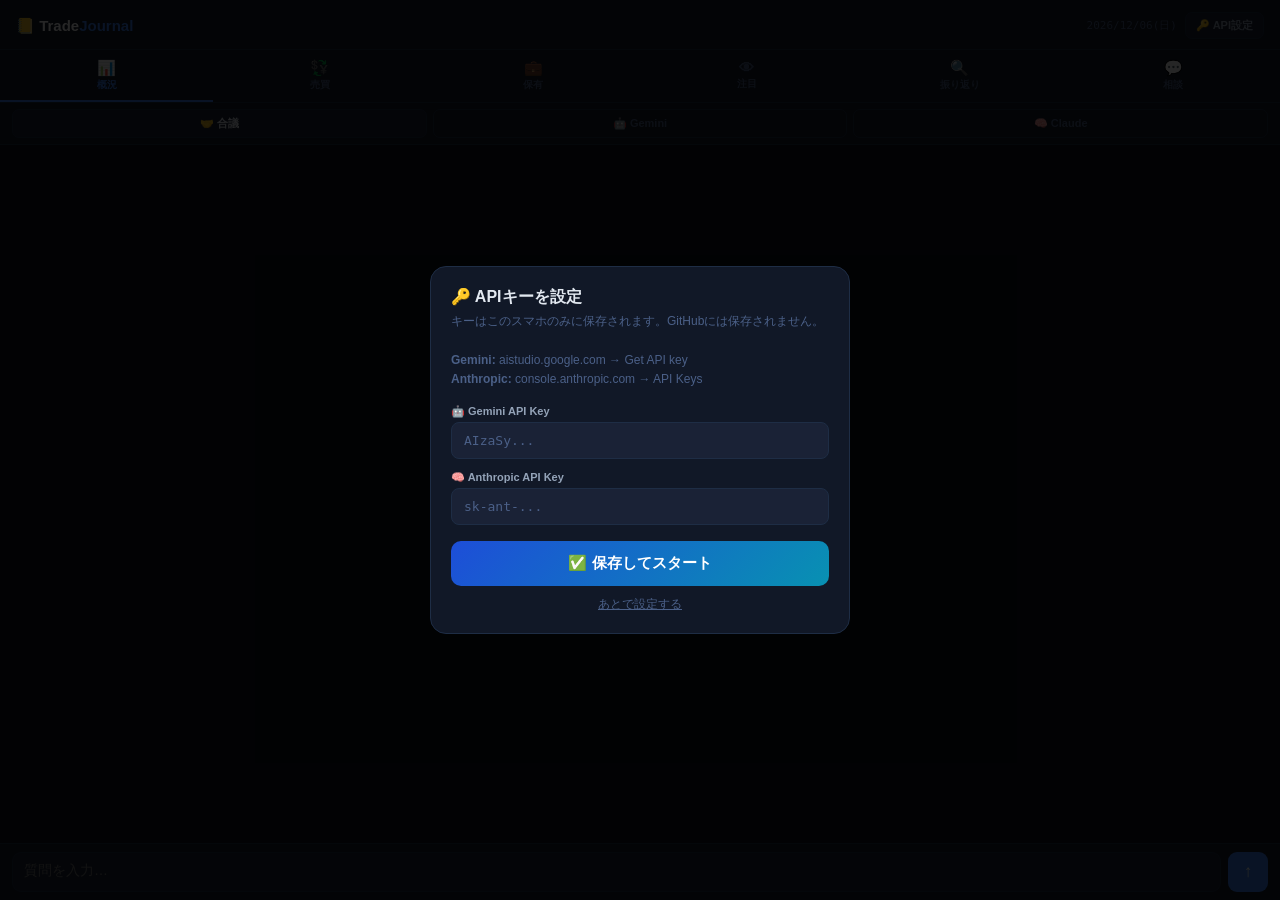
==== commit fc94074e: "feat: Phase 3 朝会リデザイン — URL 一本化 + Sonnet 事前分析活用 stock-checker バックエンド (Phase 3) で生成される 3 新 JSON (pick" ====
--- a/morning.html
+++ b/morning.html
@@ -1,289 +1,18 @@
-﻿<!DOCTYPE html>
+<!DOCTYPE html>
 <html lang="ja">
 <head>
 <meta charset="UTF-8">
-<meta name="viewport" content="width=device-width, initial-scale=1.0, maximum-scale=1.0, user-scalable=no">
-<title>朝会 - Trade Journal</title>
-<meta name="theme-color" content="#0b0f18">
-<meta name="mobile-web-app-capable" content="yes">
-<meta name="apple-mobile-web-app-capable" content="yes">
-<meta name="apple-mobile-web-app-status-bar-style" content="black-translucent">
-<meta name="apple-mobile-web-app-title" content="朝会">
-<link rel="apple-touch-icon" href="icon-192.png">
-<!-- PWA: manifest を inline data URL で埋め込み -->
-<link rel="manifest" id="pwaManifest">
-<link rel="stylesheet" href="morning.css">
+<meta name="viewport" content="width=device-width, initial-scale=1.0">
+<meta http-equiv="refresh" content="0; url=index.html">
+<title>朝会 (統合済) - Trade Journal</title>
+<style>
+body{font-family:sans-serif;background:#0b0f18;color:#e2e8f0;padding:40px 20px;text-align:center;line-height:1.7}
+a{color:#3b82f6}
+</style>
 </head>
 <body>
-
-<header>
-  <div>
-    <div class="h-title">🌅 <span>朝会</span></div>
-    <div class="h-date" id="hDate"></div>
-  </div>
-  <div style="display:flex;gap:0;align-items:center;">
-    <button class="h-btn" id="chatBtn" title="対話チャット">💬</button>
-    <button class="h-btn" id="eveningBtn" title="夕会">🌆</button>
-    <button class="h-btn" id="reviewBtn" title="判断レビュー">📊</button>
-    <button class="h-btn" id="settingsBtn" title="設定">⚙️</button>
-  </div>
-</header>
-
-<main>
-  <div id="alertArea"></div>
-
-  <!-- ① 地合い -->
-  <div class="sec open" id="secMacro">
-    <div class="sec-hdr" onclick="toggleSec('secMacro')">
-      <div class="sec-hdr-l">
-        <div class="sec-num active" id="numMacro">1</div>
-        <div class="sec-title">地合い</div>
-      </div>
-      <div style="display:flex;align-items:center;gap:6px;">
-        <div class="sec-badge" id="badgeMacro">読込中</div>
-        <div class="sec-arrow">▼</div>
-      </div>
-    </div>
-    <div class="sec-preview" id="previewMacro">読込中...</div>
-    <div class="sec-body" id="bodyMacro">
-      <div class="loading">マクロ状態を取得中...</div>
-    </div>
-  </div>
-
-  <!-- ② 保有銘柄 -->
-  <div class="sec" id="secHoldings">
-    <div class="sec-hdr" onclick="toggleSec('secHoldings')">
-      <div class="sec-hdr-l">
-        <div class="sec-num" id="numHoldings">2</div>
-        <div class="sec-title">保有銘柄</div>
-      </div>
-      <div style="display:flex;align-items:center;gap:6px;">
-        <div class="sec-badge" id="badgeHoldings">-</div>
-        <div class="sec-arrow">▼</div>
-      </div>
-    </div>
-    <div class="sec-preview" id="previewHoldings">①完了後に展開</div>
-    <div class="sec-body" id="bodyHoldings"></div>
-  </div>
-
-  <!-- ④ 指値ウォッチ (v0.5) -->
-  <div class="sec" id="secWatch" style="display:none;">
-    <div class="sec-hdr" onclick="toggleSec('secWatch')">
-      <div class="sec-hdr-l">
-        <div class="sec-num">💎</div>
-        <div class="sec-title">指値ウォッチ</div>
-      </div>
-      <div style="display:flex;align-items:center;gap:6px;">
-        <div class="sec-badge" id="badgeWatch">-</div>
-        <div class="sec-arrow">▼</div>
-      </div>
-    </div>
-    <div class="sec-preview" id="previewWatch">押し目候補なし</div>
-    <div class="sec-body" id="bodyWatch"></div>
-  </div>
-
-  <!-- ③ 今日の計画 -->
-  <div class="sec" id="secPlan">
-    <div class="sec-hdr" onclick="toggleSec('secPlan')">
-      <div class="sec-hdr-l">
-        <div class="sec-num" id="numPlan">3</div>
-        <div class="sec-title">今日の計画</div>
-      </div>
-      <div style="display:flex;align-items:center;gap:6px;">
-        <div class="sec-badge" id="badgePlan">-</div>
-        <div class="sec-arrow">▼</div>
-      </div>
-    </div>
-    <div class="sec-preview" id="previewPlan">②完了後に生成</div>
-    <div class="sec-body" id="bodyPlan">
-      <div class="plan-empty">②保有銘柄の判定を完了すると、Claude が今日の計画を生成します</div>
-    </div>
-  </div>
-</main>
-
-<div class="done-btn-wrap">
-  <button class="done-btn" id="doneBtn" disabled onclick="completeSession()">💾 朝会を完了する</button>
-</div>
-
-<!-- ─── 設定モーダル ─── -->
-<div class="modal-bg" id="settingsModal">
-  <div class="modal">
-    <div class="modal-hdr">
-      <div class="modal-title">⚙️ 設定</div>
-      <button class="modal-close" onclick="closeSettings()">×</button>
-    </div>
-
-    <div class="modal-sec">
-      <div class="modal-sec-title">🔑 API キー (v1 と共有)</div>
-
-      <label>Claude (Anthropic) API Key</label>
-      <input type="password" id="inpClaudeKey" placeholder="sk-ant-...">
-      <div class="api-status" id="statClaudeKey"></div>
-
-      <label style="margin-top:10px;">Gemini API Key（売買分析・市場文脈用）</label>
-      <input type="password" id="inpGeminiKey" placeholder="AIzaSy...">
-      <div class="api-status" id="statGeminiKey"></div>
-
-      <button class="modal-btn primary" onclick="saveKeys()" style="margin-top:10px;justify-content:center;">
-        💾 API キーを保存
-      </button>
-    </div>
-
-    <div class="modal-sec">
-      <div class="modal-sec-title">📋 朝会履歴</div>
-      <div id="historyList">
-        <div class="loading">読込中...</div>
-      </div>
-    </div>
-
-    <div class="modal-sec">
-      <div class="modal-sec-title">🛠 メンテナンス</div>
-      <button class="modal-btn" onclick="exportHistory()">
-        <span class="ki">📤</span>判定履歴を JSON でエクスポート
-      </button>
-      <button class="modal-btn" onclick="clearCache()">
-        <span class="ki">🔄</span>キャッシュをクリア（再 fetch）
-      </button>
-      <button class="modal-btn danger" onclick="resetTodaySession()">
-        <span class="ki">🗑</span>当日の判定をリセット
-      </button>
-    </div>
-
-    <div class="modal-sec">
-      <div class="modal-sec-title">ℹ️ アプリ情報</div>
-      <div style="font-size:11px;color:var(--t2);line-height:1.6;">
-        <div>バージョン: <b style="color:var(--text);">v0.20</b></div>
-        <div>v1: <a href="trading_journal.html" style="color:var(--acc);">trading_journal.html</a></div>
-        <div>データソース: <a href="https://github.com/hiroki300/trade-journal-data" target="_blank" style="color:var(--acc);">trade-journal-data</a></div>
-      </div>
-    </div>
-  </div>
-</div>
-
-<div class="toast" id="toast"></div>
-
-<!-- ─── 判断レビューモーダル (v0.4) ─── -->
-<div class="modal-bg" id="reviewModal">
-  <div class="modal">
-    <div class="modal-hdr">
-      <div class="modal-title">📊 判断レビュー</div>
-      <div class="review-hdr-actions">
-        <button class="icon-btn" onclick="refreshReviewModal()" title="再評価">🔄</button>
-        <button class="modal-close" onclick="closeReviewModal()">×</button>
-      </div>
-    </div>
-    <div id="reviewBody">
-      <div class="loading" style="padding:24px;justify-content:center;">読込中...</div>
-    </div>
-  </div>
-</div>
-
-<!-- 夕会モーダル (v0.7) -->
-<div class="modal-bg" id="eveningModal">
-  <div class="modal">
-    <div class="modal-hdr">
-      <div class="modal-title">🌆 夕会</div>
-      <div class="review-hdr-actions">
-        <button class="ev-digest-btn" id="evDigestBtn" onclick="copyDailyDigest()" title="朝会計画＋夕会まとめをMarkdownコピー">📋 今日のまとめ</button>
-        <button class="icon-btn" onclick="refreshEveningModal()" title="再読込">🔄</button>
-        <button class="modal-close" onclick="closeEveningModal()">×</button>
-      </div>
-    </div>
-    <div id="eveningBody">
-      <div class="loading" style="padding:24px;justify-content:center;">集計中...</div>
-    </div>
-  </div>
-</div>
-
-<!-- 対話チャットモーダル (Phase 4 Stage 4.1) -->
-<div class="modal-bg" id="chatModal">
-  <div class="modal">
-    <div class="chat-hdr">
-      <div class="chat-hdr-title">💬 対話チャット</div>
-      <div class="chat-hdr-actions">
-        <select class="chat-model-select" id="chatModelSelect" onchange="setChatClaudeModel(this.value)" title="Claude モデル切替（合議・Claude単独時に有効）">
-          <option value="claude-haiku-4-5-20251001">Haiku 4.5</option>
-          <option value="claude-sonnet-4-6">Sonnet 4.6</option>
-          <option value="claude-opus-4-7">Opus 4.7</option>
-        </select>
-        <button class="chat-clear-btn" onclick="openChatHistoryPanel()" title="履歴を見る">📚 履歴</button>
-        <button class="chat-clear-btn" onclick="clearChatHistory()" title="現在の会話を終了して新規開始">🗑 クリア</button>
-        <button class="modal-close" onclick="closeChatModal()">×</button>
-      </div>
-    </div>
-    <div class="chat-mode-row">
-      <button class="chat-mode-btn on" id="chatModeGC" onclick="setChatMode('gc')">🤝 合議</button>
-      <button class="chat-mode-btn" id="chatModeG" onclick="setChatMode('g')">🤖 Gemini</button>
-      <button class="chat-mode-btn" id="chatModeC" onclick="setChatMode('c')">🧠 Claude</button>
-    </div>
-    <div class="chat-ctx-row" id="chatCtxRow">
-      <button class="chat-ctx-chip" data-ctx="macro"     onclick="toggleChatCtx('macro')">🌡️ マクロ</button>
-      <button class="chat-ctx-chip" data-ctx="holdings"  onclick="toggleChatCtx('holdings')">💼 保有</button>
-      <button class="chat-ctx-chip" data-ctx="trades"    onclick="toggleChatCtx('trades')">💱 売買</button>
-      <button class="chat-ctx-chip" data-ctx="judgments" onclick="toggleChatCtx('judgments')">✅ 判定</button>
-      <button class="chat-ctx-chip" data-ctx="plan"      onclick="toggleChatCtx('plan')">🧠 計画</button>
-      <button class="chat-ctx-chip" data-ctx="evening"   onclick="toggleChatCtx('evening')">🌆 夕会</button>
-    </div>
-    <div class="chat-info">
-      <span class="ctx" id="chatCtxInfo">文脈: 計算中...</span>
-      <span class="cost" id="chatCostInfo">💰 約¥2-4/往復</span>
-    </div>
-    <div class="chat-scroll" id="chatScroll">
-      <div class="chat-empty" id="chatEmpty">
-        <div class="emoji">💬</div>
-        <div>日本株のことを気軽に相談できます</div>
-        <div>🤝合議モードは Gemini が検索で裏取り、Claude が戦略判断</div>
-        <div class="hint">
-          ※ 上のチップで文脈（マクロ/保有/判定/計画/夕会など）を選択<br>
-          ※ 会話履歴はリロードで消えます（Stage 4.3 で永続化予定）
-        </div>
-      </div>
-    </div>
-    <div class="chat-input-bar">
-      <textarea class="chat-input" id="chatInput" placeholder="質問を入力…（Enterで送信、Shift+Enterで改行）" rows="1"
-        oninput="autoResizeChatInput(this)"
-        onkeydown="if(event.key==='Enter'&&!event.shiftKey){event.preventDefault();sendChatMessage();}"></textarea>
-      <button class="chat-send" id="chatSendBtn" onclick="sendChatMessage()">↑</button>
-    </div>
-
-    <!-- 履歴パネル（チャットモーダル内オーバーレイ） -->
-    <div class="chat-history-panel" id="chatHistoryPanel">
-      <div class="chat-history-hdr">
-        <div class="chat-history-title">📚 会話履歴</div>
-        <button class="modal-close" onclick="closeChatHistoryPanel()">×</button>
-      </div>
-      <div class="chat-history-list" id="chatHistoryList">
-        <div class="chat-history-empty">読込中...</div>
-      </div>
-    </div>
-  </div>
-</div>
-
-<!-- 見送りモーダル (Phase 5.3 / v0.17) -->
-<div class="modal-bg" id="skipModal">
-  <div class="modal">
-    <div class="modal-hdr">
-      <div class="modal-title">⏭️ 見送り記録</div>
-      <button class="modal-close" onclick="closeSkipModal()">×</button>
-    </div>
-    <div id="skipTargetInfo" class="skip-target-info"></div>
-    <div id="skipCodeInputArea"></div>
-    <div class="modal-sec">
-      <div class="modal-sec-title">見送り理由（複数選択可）</div>
-      <div class="skip-reasons" id="skipReasons"></div>
-    </div>
-    <div class="modal-sec" style="margin-bottom:8px;">
-      <div class="modal-sec-title">補足メモ（任意）</div>
-      <textarea class="skip-memo" id="skipMemo" placeholder="例: 日経 -2% で全体撤退、決算跨ぎを回避、など"></textarea>
-    </div>
-    <div class="skip-actions">
-      <button class="skip-cancel" onclick="closeSkipModal()">キャンセル</button>
-      <button class="skip-confirm" id="skipConfirmBtn" onclick="confirmSkip()" disabled>記録する</button>
-    </div>
-  </div>
-</div>
-
-<script src="morning.js"></script>
-
+<h2>📊 朝会機能は <a href="index.html">トップページ「📊 概況」タブ</a> に統合されました</h2>
+<p>自動的にリダイレクトされます…</p>
+<p style="font-size:12px;color:#94a3b8;margin-top:20px">Phase 3 (2026-05-14): URL 一本化のため morning.html を廃止。</p>
 </body>
 </html>
